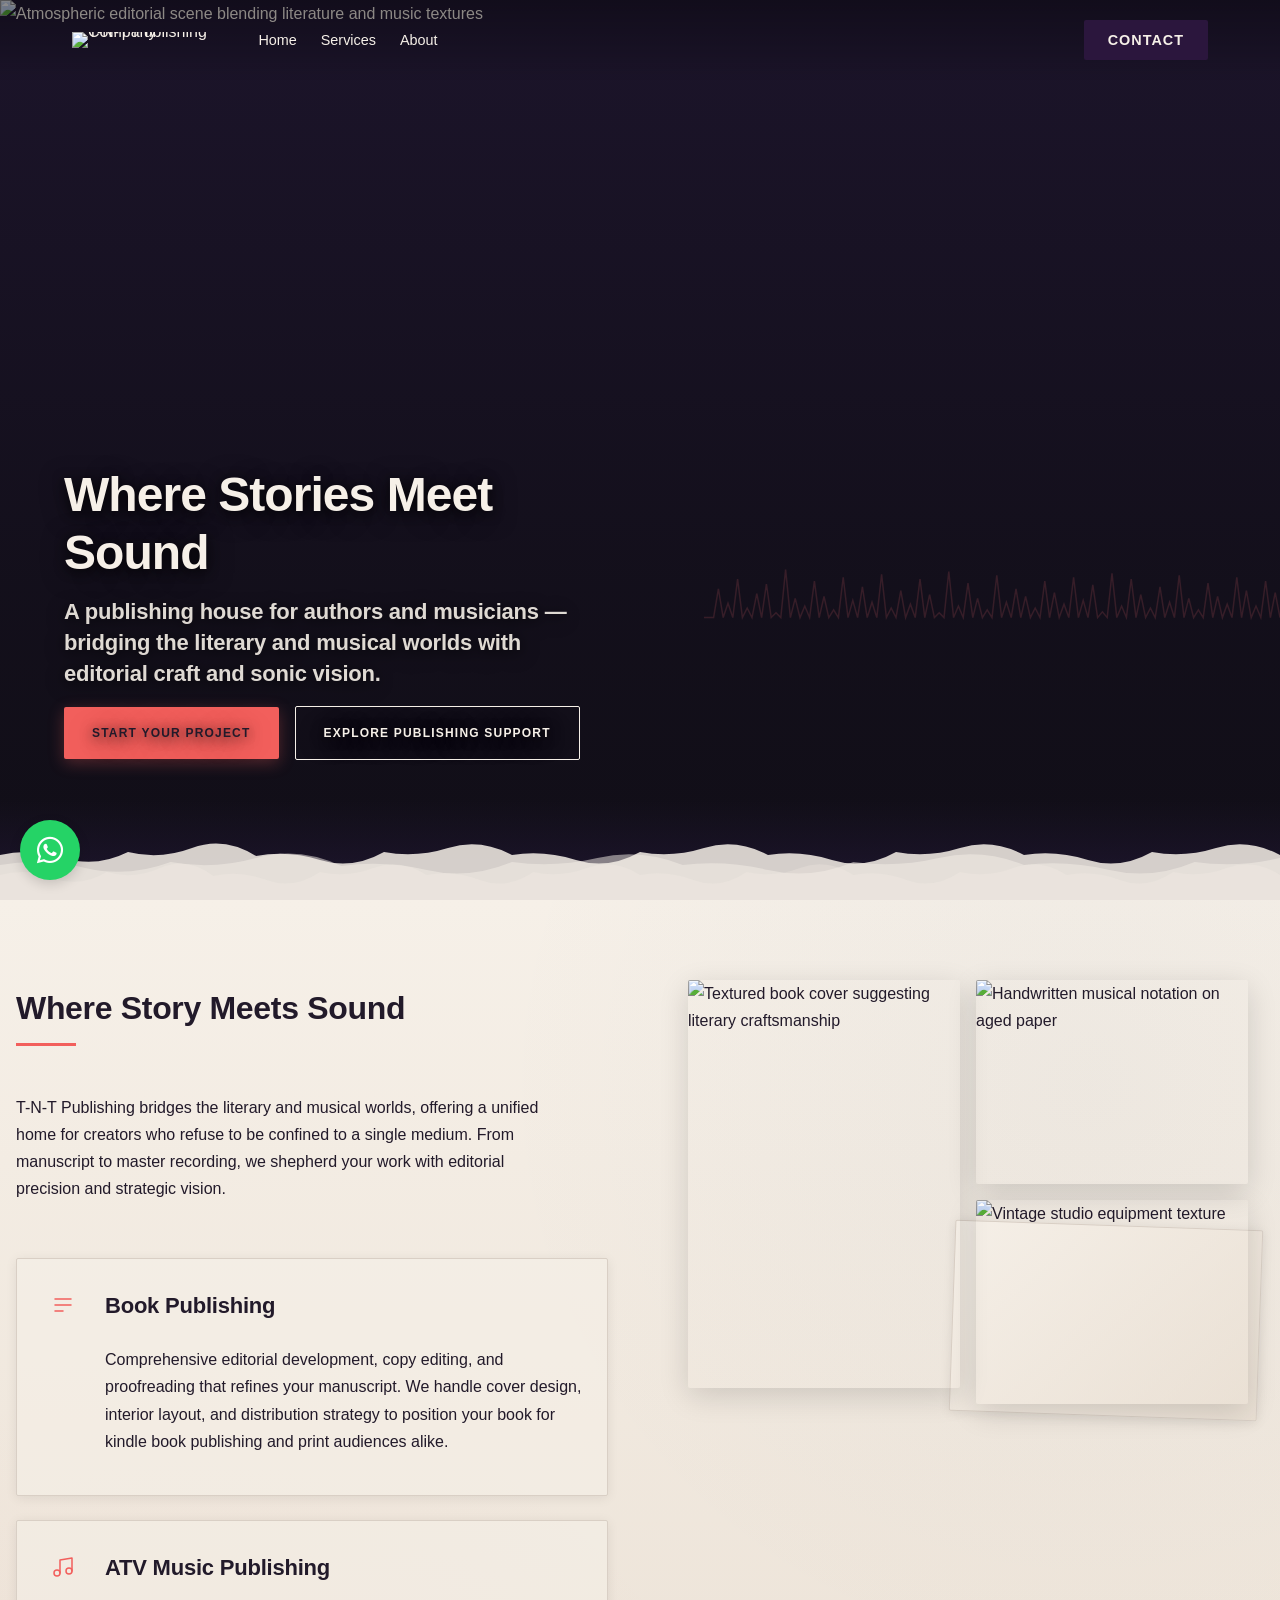
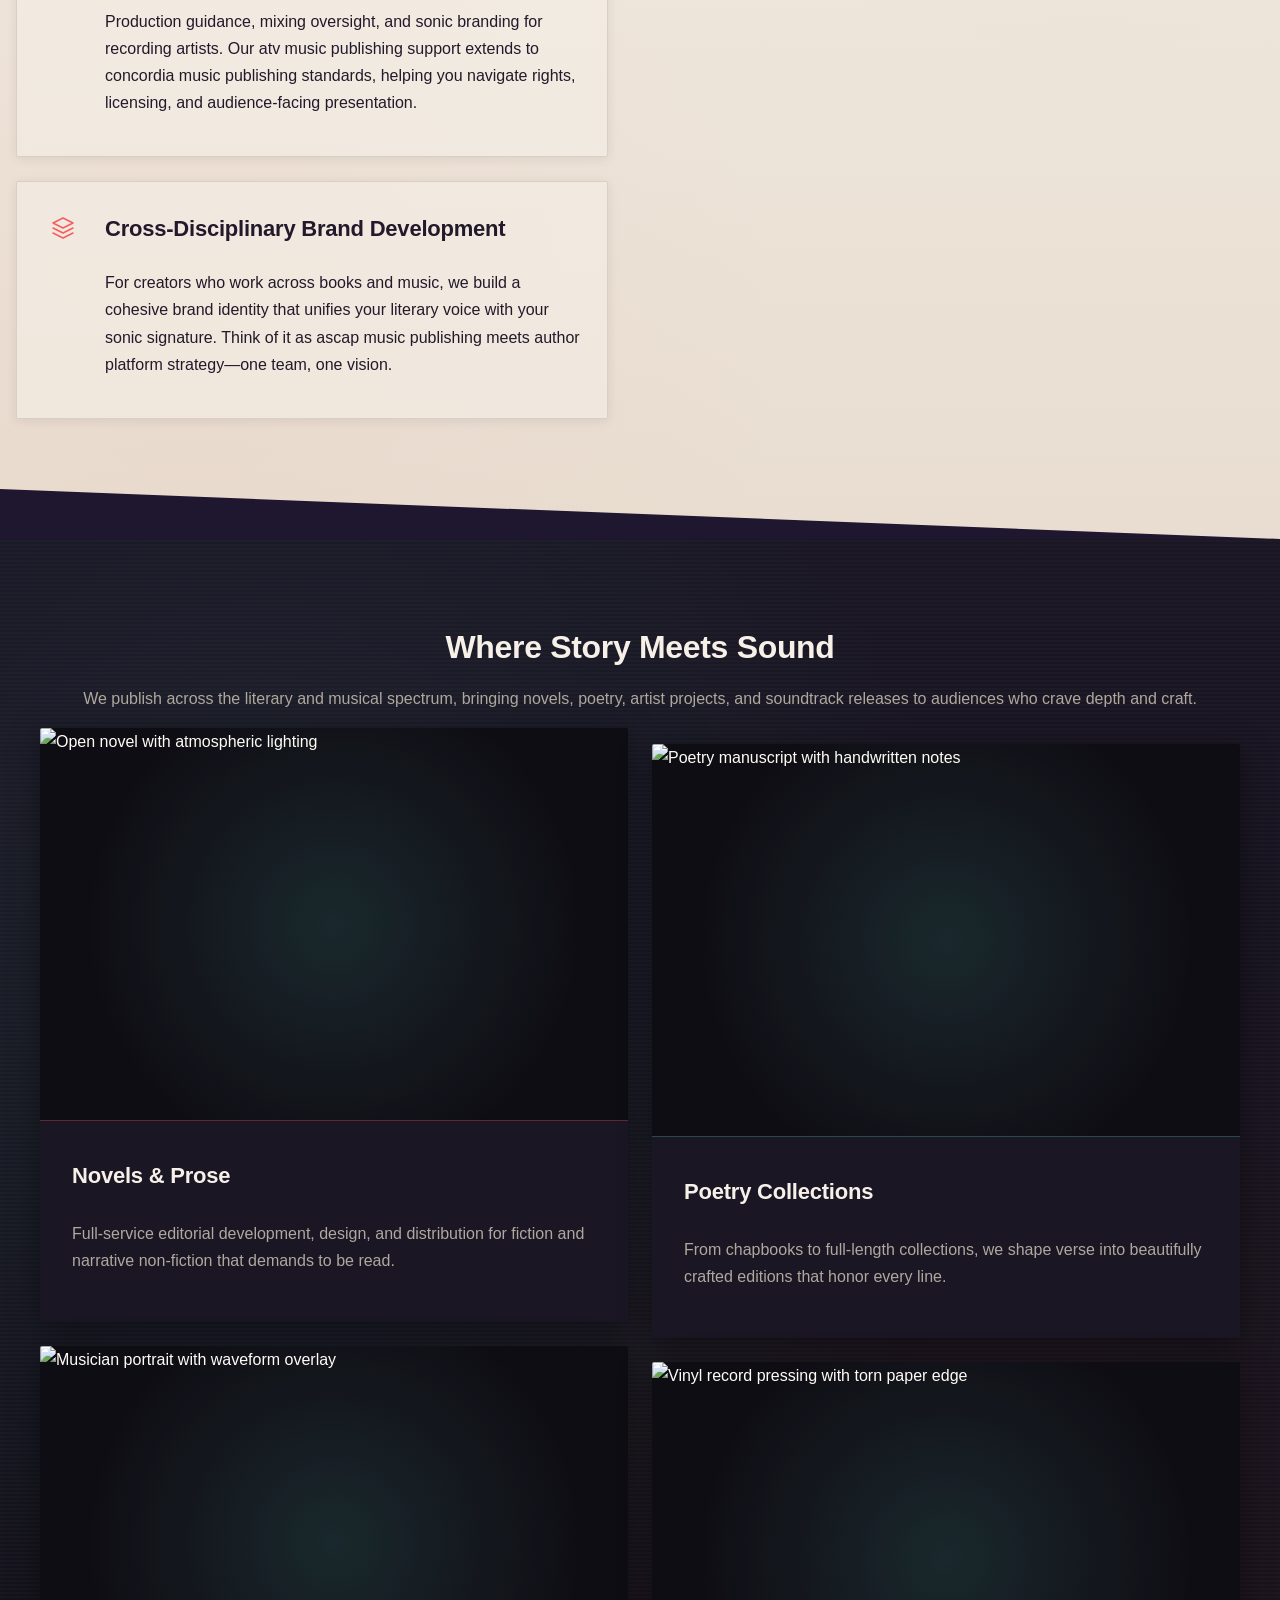
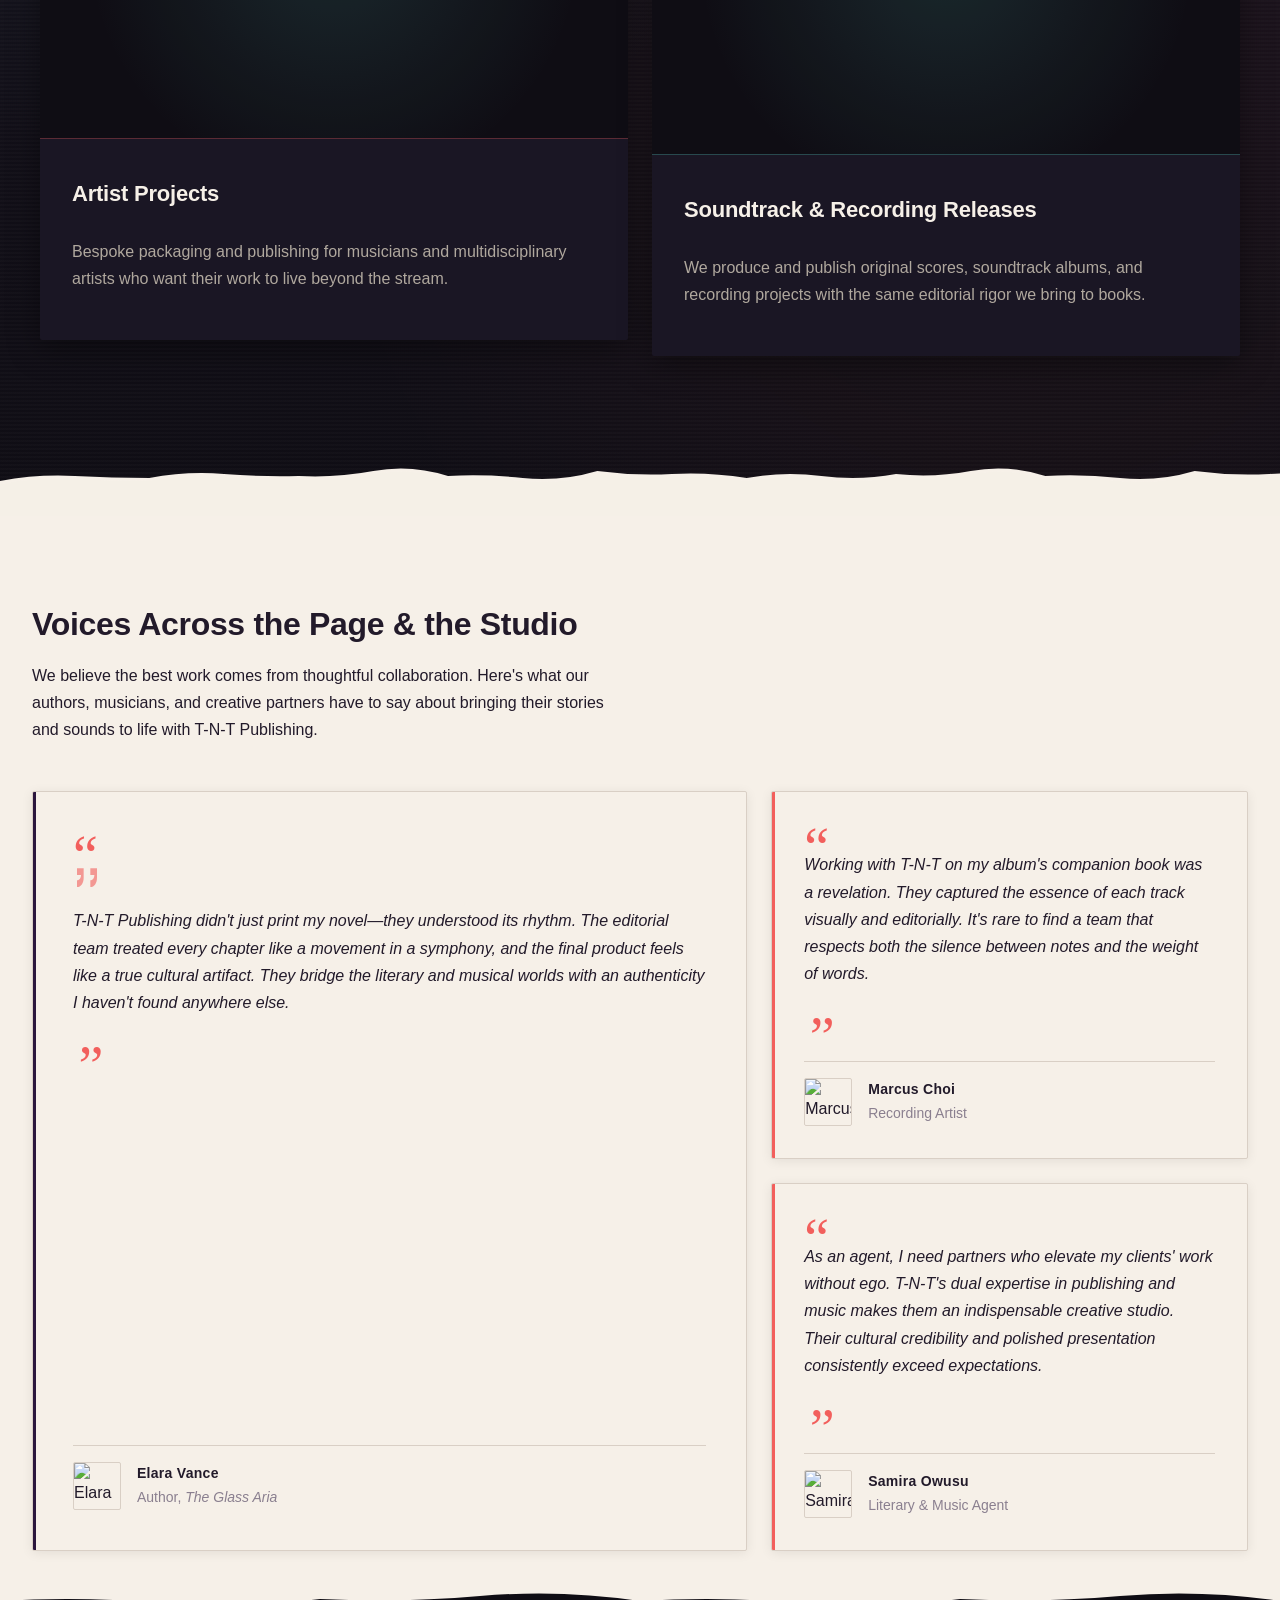
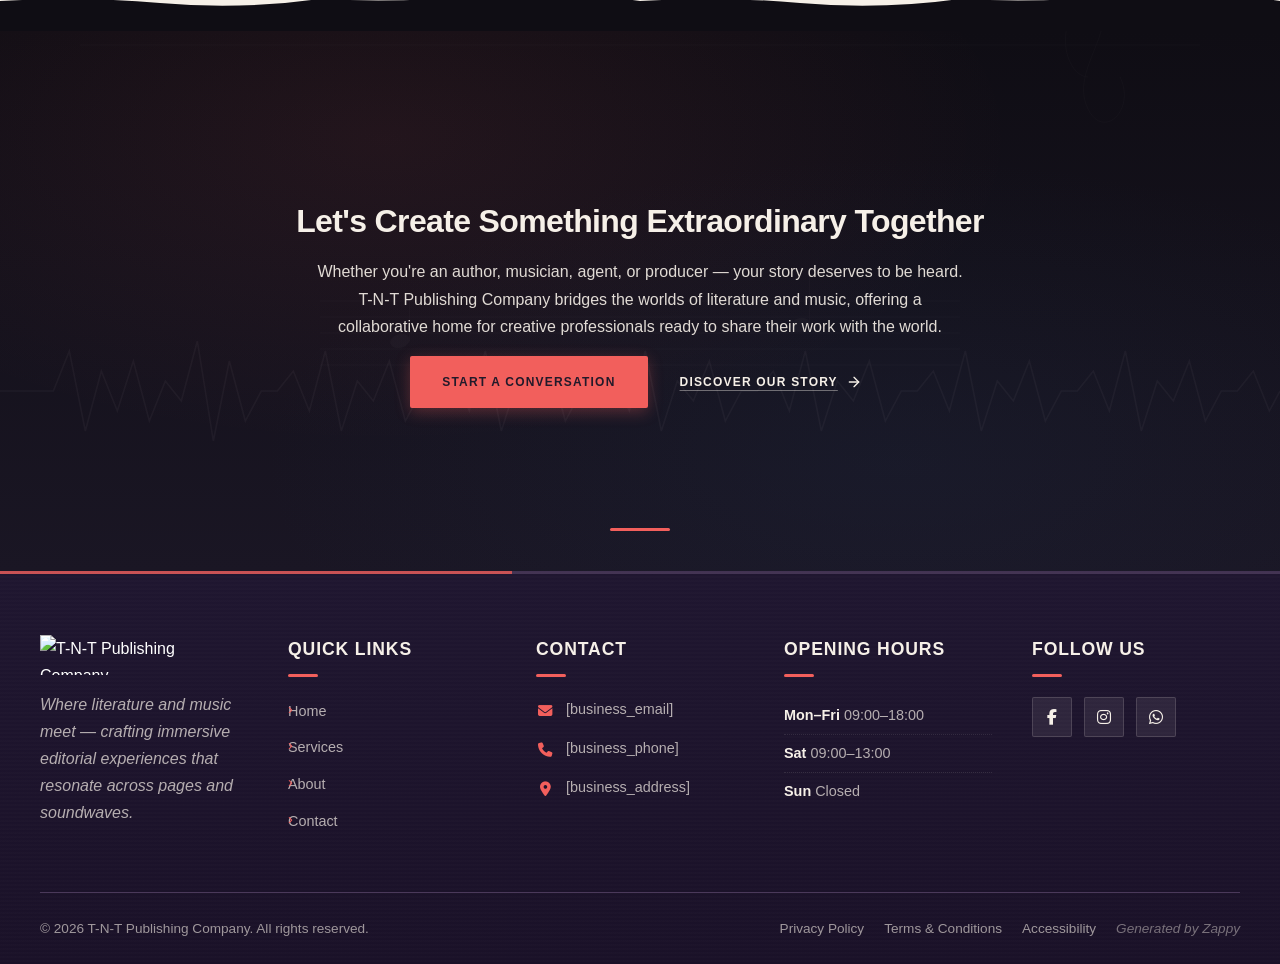
==== index.html @ 14544d4f "Initial website commit" ====
<!DOCTYPE html>
<html lang="en">
<head>
    <meta charset="UTF-8">
    <meta name="viewport" content="width=device-width, initial-scale=1.0">
    <meta name="robots" content="index, follow">
    <title>Ignite Your Story &amp; Sound — T-N-T Publishing Company</title>
    <meta name="description" content="Where books meet beats. T-N-T Publishing Company amplifies authors and musicians with expert atv music publishing and kindle book publishing services. Start your creative explosion today.">
    <meta name="keywords" content="atv music publishing, kindle book publishing, book and music publishing, creative publishing house, story and sound">
    
    <!-- Favicons -->
    <link rel="icon" type="image/x-icon" href="/assets/favicon.ico">
    <link rel="icon" type="image/png" sizes="16x16" href="/assets/favicon-16x16.png">
    <link rel="icon" type="image/png" sizes="32x32" href="/assets/favicon-32x32.png">
    <link rel="icon" type="image/png" sizes="48x48" href="/assets/favicon-48x48.png">
    <link rel="icon" type="image/png" sizes="192x192" href="/assets/favicon-192x192.png">
    <link rel="icon" type="image/png" sizes="512x512" href="/assets/favicon-512x512.png">
    <link rel="apple-touch-icon" href="/assets/apple-touch-icon.png">
    <!-- Zappy Analytics -->
<script>
(function() {
  'use strict';
  
  // Configuration
  var config = {
    websiteId: '50165674-5716-4f47-8185-071e0df1c910',
    apiUrl: 'https://api.zappy5.com/api/analytics/track',
    sessionDuration: 30 * 60 * 1000, // 30 minutes
    visitorDuration: 30 * 24 * 60 * 60 * 1000, // 30 days
    trackPageViews: true,
    trackClicks: true,
    trackFormSubmissions: true
  };
  
  // Generate or retrieve persistent visitor ID (30 days)
  function getVisitorId() {
    var visitorKey = 'zappy_visitor_' + config.websiteId;
    var visitor = null;
    
    try {
      visitor = localStorage.getItem(visitorKey);
      if (visitor) {
        var visitorData = JSON.parse(visitor);
        var now = Date.now();
        
        // Check if visitor ID is still valid (30 days)
        if (now - visitorData.created < config.visitorDuration) {
          // Update last seen timestamp
          visitorData.lastSeen = now;
          localStorage.setItem(visitorKey, JSON.stringify(visitorData));
          return visitorData.id;
        }
      }
    } catch (e) {
      console.warn('Zappy Analytics: LocalStorage not available');
    }
    
    // Generate new visitor ID
    var newVisitorId = 'zv_' + Date.now() + '_' + Math.random().toString(36).substr(2, 9);
    
    try {
      localStorage.setItem(visitorKey, JSON.stringify({
        id: newVisitorId,
        created: Date.now(),
        lastSeen: Date.now()
      }));
    } catch (e) {
      // Continue without local storage
    }
    
    return newVisitorId;
  }
  
  // Generate or retrieve session ID (30 minutes)
  function getSessionId() {
    var sessionKey = 'zappy_session_' + config.websiteId;
    var session = null;
    
    try {
      session = sessionStorage.getItem(sessionKey);
      if (session) {
        var sessionData = JSON.parse(session);
        var now = Date.now();
        
        // Check if session is still valid
        if (now - sessionData.timestamp < config.sessionDuration) {
          // Update timestamp
          sessionData.timestamp = now;
          sessionStorage.setItem(sessionKey, JSON.stringify(sessionData));
          return sessionData.id;
        }
      }
    } catch (e) {
      console.warn('Zappy Analytics: SessionStorage not available');
    }
    
    // Generate new session ID
    var newSessionId = 'zs_' + Date.now() + '_' + Math.random().toString(36).substr(2, 9);
    
    try {
      sessionStorage.setItem(sessionKey, JSON.stringify({
        id: newSessionId,
        timestamp: Date.now()
      }));
    } catch (e) {
      // Continue without session storage
    }
    
    return newSessionId;
  }
  
  var visitorId = getVisitorId();
  var sessionId = getSessionId();
  
  // Track an event
  function trackEvent(eventType, data) {
    data = data || {};
    
    var eventData = {
      website_id: config.websiteId,
      event_type: eventType,
      page_path: window.location.pathname,
      referrer: document.referrer || 'direct',
      visitor_id: visitorId,
      session_id: sessionId,
      metadata: data
    };
    
    // Use sendBeacon if available (better for page unload events)
    if (navigator.sendBeacon) {
      var blob = new Blob([JSON.stringify(eventData)], { type: 'application/json' });
      navigator.sendBeacon(config.apiUrl, blob);
    } else {
      // Fallback to fetch
      fetch(config.apiUrl, {
        method: 'POST',
        headers: {
          'Content-Type': 'application/json'
        },
        body: JSON.stringify(eventData),
        keepalive: true
      }).catch(function(error) {
        console.warn('Zappy Analytics: Failed to track event', error);
      });
    }
  }
  
  // Track page view
  if (config.trackPageViews) {
    trackEvent('pageview', {
      title: document.title,
      url: window.location.href
    });
  }
  
  // Track clicks on important elements
  if (config.trackClicks) {
    document.addEventListener('click', function(e) {
      var target = e.target;
      
      // Track button clicks (counted as actions)
      if (target.tagName === 'BUTTON' || target.closest('button')) {
        var button = target.tagName === 'BUTTON' ? target : target.closest('button');
        trackEvent('click', {
          element: 'button',
          text: button.textContent.trim().substring(0, 100),
          id: button.id || null,
          class: button.className || null
        });
      }
      
      // Track link clicks (navigation - not counted as actions)
      else if (target.tagName === 'A' || target.closest('a')) {
        var link = target.tagName === 'A' ? target : target.closest('a');
        trackEvent('navigation', {
          element: 'link',
          text: link.textContent.trim().substring(0, 100),
          href: link.href,
          external: link.hostname !== window.location.hostname
        });
      }
    }, true);
  }
  
  // Track form submissions
  if (config.trackFormSubmissions) {
    document.addEventListener('submit', function(e) {
      var form = e.target;
      
      trackEvent('form_submit', {
        form_id: form.id || null,
        form_name: form.name || null,
        form_action: form.action || null,
        form_method: form.method || 'GET'
      });
    }, true);
  }
  
  // Track time on page (send on page unload)
  var pageLoadTime = Date.now();
  
  window.addEventListener('beforeunload', function() {
    var timeOnPage = Math.floor((Date.now() - pageLoadTime) / 1000); // in seconds
    
    trackEvent('page_unload', {
      time_on_page: timeOnPage,
      page_path: window.location.pathname
    });
  });
  
  // Expose tracking function globally for custom events
  window.zappyAnalytics = {
    track: trackEvent,
    getVisitorId: function() { return visitorId; },
    getSessionId: function() { return sessionId; }
  };
  
})();
</script>
<!-- End Zappy Analytics -->
    <meta property="og:title" content="Ignite Your Story &amp; Sound — T-N-T Publishing Company">
    <meta property="og:description" content="Where books meet beats. T-N-T Publishing Company amplifies authors and musicians with expert atv music publishing and kindle book publishing services. Start your creative explosion today.">
    <meta name="twitter:card" content="summary_large_image">
    <meta name="twitter:title" content="Ignite Your Story &amp; Sound — T-N-T Publishing Company">
    <meta name="twitter:description" content="Where books meet beats. T-N-T Publishing Company amplifies authors and musicians with expert atv music publishing and kindle book publishing services. Start your creative explosion today.">
    <meta property="og:type" content="website">
  <meta property="og:locale" content="en_US">
  
  
  
  
  
  <link rel="stylesheet" href="https://cdnjs.cloudflare.com/ajax/libs/font-awesome/6.4.0/css/all.min.css">
  <style>
    .skip-link { position: absolute; top: 0; left: 0; transform: translateY(-200%); padding: 12px 18px; background: var(--bg-dark, #1a1a1a); color: var(--text-light, #fff); font-weight: 600; border-radius: 0 0 8px 0; z-index: 10000; }
    .skip-link:focus { transform: none; outline: 2px solid var(--ring, #fff); outline-offset: 2px; }
    :focus-visible { outline: 2px solid var(--ring, currentColor); outline-offset: 3px; }
  </style>


  
    <!-- Favicons -->
    <link rel="icon" type="image/x-icon" href="/assets/favicon.ico">
    <link rel="icon" type="image/png" sizes="16x16" href="/assets/favicon-16x16.png">
    <link rel="icon" type="image/png" sizes="32x32" href="/assets/favicon-32x32.png">
    <link rel="icon" type="image/png" sizes="48x48" href="/assets/favicon-48x48.png">
    <link rel="icon" type="image/png" sizes="192x192" href="/assets/favicon-192x192.png">
    <link rel="icon" type="image/png" sizes="512x512" href="/assets/favicon-512x512.png">
    <link rel="apple-touch-icon" href="/assets/apple-touch-icon.png">
    <!-- Cookie Consent -->
    <link rel="stylesheet" href="https://cdn.jsdelivr.net/npm/vanilla-cookieconsent@3/dist/cookieconsent.css">
    <script src="https://cdn.jsdelivr.net/npm/vanilla-cookieconsent@3/dist/cookieconsent.umd.js"></script>
    <!-- Mickidum Accessibility Toolbar -->
    <script src="https://cdn.jsdelivr.net/gh/mickidum/acc_toolbar/acctoolbar/acctoolbar.min.js"></script>
    <link rel="stylesheet" href="/styles.css">
    <script>window.ZAPPY_WEBSITE_ID = "50165674-5716-4f47-8185-071e0df1c910"; window.ZAPPY_API_BASE = "https://api.zappy5.com";</script>

    <style id="zappy-dropdown-submenu-styles">
      /* ========== DESKTOP DROPDOWN SUBMENU STYLES ========== */
      /* Base styles for dropdown submenus - parent must be positioned */
      .nav-menu li:has(.sub-menu), nav li:has(.sub-menu), .navbar li:has(.sub-menu), #navMenu li:has(.sub-menu) { position: relative; }
      /* Submenu base - hidden by default */
      .nav-menu .sub-menu, nav .sub-menu, .navbar .sub-menu, #navMenu .sub-menu { display: block !important; position: absolute !important; top: 100%; left: 0; min-width: 220px; background: white; border-radius: 8px; box-shadow: 0 8px 25px rgba(0,0,0,0.15); padding: 8px 0; opacity: 0; visibility: hidden; transform: translateY(10px); transition: all 0.3s ease; z-index: 1000; list-style: none; pointer-events: none; }
      /* CRITICAL: Desktop hover styles to show dropdown */
      .nav-menu li:hover > .sub-menu, nav li:hover > .sub-menu, .navbar li:hover > .sub-menu, #navMenu li:hover > .sub-menu { opacity: 1 !important; visibility: visible !important; transform: translateY(0) !important; pointer-events: auto !important; }
      /* Submenu item styling */
      .sub-menu li { list-style: none; margin: 0; padding: 0; }
      .sub-menu a { display: block !important; padding: 10px 16px !important; color: var(--text-dark, #333) !important; font-weight: 500; text-decoration: none; white-space: nowrap; transition: background-color 0.2s; }
      .sub-menu .zappy-nav-child > a { padding-left: 28px !important; font-size: 0.9em !important; opacity: 0.85 !important; }
      [dir="rtl"] .sub-menu .zappy-nav-child > a, html[lang="he"] .sub-menu .zappy-nav-child > a, html[lang="ar"] .sub-menu .zappy-nav-child > a { padding-left: 10px !important; padding-right: 28px !important; }
      .sub-menu .zappy-nav-parent > a { font-weight: 600 !important; }
      .sub-menu a:hover { background-color: #f5f5f5; }
      /* RTL (Hebrew/Arabic) dropdown positioning */
      [dir="rtl"] .nav-menu .sub-menu, [dir="rtl"] nav .sub-menu, [dir="rtl"] .navbar .sub-menu, html[lang="he"] .nav-menu .sub-menu, html[lang="he"] nav .sub-menu, html[lang="he"] .navbar .sub-menu, html[lang="ar"] .nav-menu .sub-menu, html[lang="ar"] nav .sub-menu, html[lang="ar"] .navbar .sub-menu { left: auto !important; right: 0 !important; }
      /* Hide empty dropdown menus (exclude catalog sub-menus that use <a> children instead of <li>) */
      .sub-menu:empty, .sub-menu:not(:has(li:not(.zappy-hidden-menu-item))):not(:has(> a)), .sub-menu:not(:has(li)):not(:has(> a)) { display: none !important; opacity: 0 !important; visibility: hidden !important; pointer-events: none !important; }
      /* Desktop: show submenu on Menu Group hover */
      li:has(.menu-group-title):hover > .sub-menu { opacity: 1 !important; visibility: visible !important; transform: translateY(0) !important; pointer-events: auto !important; }
      /* Menu Group title styling */
      .nav-menu > li > .menu-group-title, #navMenu > li > .menu-group-title { display: inline-block; padding: 0.5rem 1rem; cursor: default; user-select: none; }
      
      /* ========== MOBILE SUBMENU STYLES ========== */
      @media (max-width: 768px) {
        .nav-menu .sub-menu, nav .sub-menu, .navbar .sub-menu, #navMenu .sub-menu { position: static !important; transform: none !important; box-shadow: none !important; background: transparent !important; max-height: 0; overflow: hidden; opacity: 0; visibility: hidden; transition: max-height 0.3s ease, opacity 0.3s ease; padding: 0 !important; border-radius: 0 !important; }
        .navbar .sub-menu.mobile-expanded, .nav-menu .sub-menu.mobile-expanded, #navMenu .sub-menu.mobile-expanded { max-height: none !important; overflow-y: visible !important; opacity: 1 !important; visibility: visible !important; padding: 8px 0 8px 16px !important; }
        [dir="rtl"] .sub-menu.mobile-expanded, html[lang="he"] .sub-menu.mobile-expanded { padding: 8px 16px 8px 0 !important; }
        /* Disable hover behavior on mobile */
        .nav-menu li:hover > .sub-menu, nav li:hover > .sub-menu, .navbar li:hover > .sub-menu, #navMenu li:hover > .sub-menu { opacity: 0; visibility: hidden; pointer-events: none; }
        .nav-menu li > .sub-menu.mobile-expanded, nav li > .sub-menu.mobile-expanded, .navbar li > .sub-menu.mobile-expanded, #navMenu li > .sub-menu.mobile-expanded { opacity: 1 !important; visibility: visible !important; pointer-events: auto !important; }
        .nav-menu li:has(.sub-menu), nav li:has(.sub-menu), .navbar li:has(.sub-menu), #navMenu li:has(.sub-menu) { display: flex !important; flex-wrap: wrap !important; align-items: center !important; position: relative !important; min-height: 44px !important; }
        .nav-menu li:has(.sub-menu) > a, nav li:has(.sub-menu) > a, .navbar li:has(.sub-menu) > a, #navMenu li:has(.sub-menu) > a { flex: 1 !important; min-width: 0 !important; }
        .nav-menu li:has(.sub-menu) > .menu-group-title, nav li:has(.sub-menu) > .menu-group-title, .navbar li:has(.sub-menu) > .menu-group-title, #navMenu li:has(.sub-menu) > .menu-group-title { flex: 1 !important; min-width: 0 !important; padding: 0 !important; line-height: inherit !important; }
        .nav-menu li:has(.sub-menu) > .sub-menu, nav li:has(.sub-menu) > .sub-menu, .navbar li:has(.sub-menu) > .sub-menu, #navMenu li:has(.sub-menu) > .sub-menu { flex-basis: 100% !important; width: 100% !important; }
        .nav-menu li:has(.sub-menu) > a [class*="chevron"], .nav-menu li:has(.sub-menu) > a [class*="arrow"], .nav-menu li:has(.sub-menu) > a .fa-chevron-down, .nav-menu li:has(.sub-menu) > a .fa-angle-down, nav li:has(.sub-menu) > a [class*="chevron"], nav li:has(.sub-menu) > a [class*="arrow"], #navMenu li:has(.sub-menu) > a [class*="chevron"], #navMenu li:has(.sub-menu) > a [class*="arrow"] { display: none !important; visibility: hidden !important; }
        .mobile-submenu-toggle { display: flex !important; align-items: center !important; justify-content: center !important; width: 44px !important; height: auto !important; background: transparent !important; border: none !important; cursor: pointer !important; color: var(--text-light) !important; position: static !important; flex-shrink: 0 !important; align-self: stretch !important; z-index: 2 !important; padding: 0 !important; margin: 0 !important; }
        .mobile-submenu-toggle::after { content: '' !important; width: 0 !important; height: 0 !important; border-left: 6px solid transparent !important; border-right: 6px solid transparent !important; border-top: 7px solid currentColor !important; transition: transform 0.3s ease !important; }
        .mobile-submenu-toggle.expanded::after { transform: rotate(180deg) !important; }
        .sub-menu a { padding: 10px 0 !important; display: block !important; color: var(--text-light) !important; white-space: normal !important; }
        .sub-menu .zappy-nav-child > a { padding-left: 28px !important; font-size: 0.9em !important; opacity: 0.85 !important; }
        [dir="rtl"] .sub-menu .zappy-nav-child > a, html[lang="he"] .sub-menu .zappy-nav-child > a, html[lang="ar"] .sub-menu .zappy-nav-child > a { padding-left: 0 !important; padding-right: 28px !important; }
        .sub-menu .zappy-nav-parent > a { font-weight: 600 !important; }
        .nav-menu.active, #navMenu.active { max-width: 100vw !important; overflow-x: hidden !important; box-sizing: border-box !important; }
        .navbar .sub-menu li a, nav.navbar .sub-menu li a, .zappy-products-dropdown .sub-menu a { color: var(--text-light) !important; }
      }
      @media (min-width: 769px) { .mobile-submenu-toggle { display: none !important; } }
    </style>

    <style id="zappy-widget-visibility">
      html[dir="rtl"] .whatsapp-float { right: 20px !important; left: auto !important; }
      html[dir="ltr"] .whatsapp-float, html:not([dir]) .whatsapp-float { left: 20px !important; right: auto !important; }
      html[dir="rtl"] #mic-access-tool-general-button, html[dir="rtl"] .mic-access-tool-general-button,
      html[dir="rtl"] #mic-init-access-tool .mic-access-tool-general-button,
      html[dir="rtl"] #mic-init-access-tool #mic-access-tool-general-button,
      html[dir="rtl"] ._access-icon { left: 20px !important; right: auto !important; }
      html[dir="ltr"] #mic-access-tool-general-button, html[dir="ltr"] .mic-access-tool-general-button,
      html[dir="ltr"] #mic-init-access-tool .mic-access-tool-general-button,
      html[dir="ltr"] #mic-init-access-tool #mic-access-tool-general-button,
      html[dir="ltr"] ._access-icon,
      html:not([dir]) #mic-access-tool-general-button, html:not([dir]) .mic-access-tool-general-button,
      html:not([dir]) #mic-init-access-tool .mic-access-tool-general-button,
      html:not([dir]) #mic-init-access-tool #mic-access-tool-general-button,
      html:not([dir]) ._access-icon { right: 20px !important; left: auto !important; }
      @media (max-width: 768px) { .whatsapp-float { display: flex !important; } }
      @media (min-width: 769px) { .whatsapp-float { display: flex !important; } }
      @media (max-width: 768px) {
        #mic-access-tool-general-button, .mic-access-tool-general-button,
        #mic-init-access-tool .mic-access-tool-general-button, #mic-init-access-tool #mic-access-tool-general-button,
        ._access-icon { display: flex !important; visibility: visible !important; opacity: 1 !important; pointer-events: auto !important; }
        #mic-access-tool-box.opened-mic-access-tool, .mic-access-tool-box.opened-mic-access-tool,
        #mic-init-access-tool #mic-access-tool-box.opened-mic-access-tool {
          visibility: visible !important; opacity: 1 !important; pointer-events: auto !important;
        }
      }
      @media (min-width: 769px) {
        #mic-access-tool-general-button, .mic-access-tool-general-button,
        #mic-init-access-tool .mic-access-tool-general-button, #mic-init-access-tool #mic-access-tool-general-button,
        ._access-icon { display: flex !important; visibility: visible !important; opacity: 1 !important; pointer-events: auto !important; }
        #mic-access-tool-box.opened-mic-access-tool, .mic-access-tool-box.opened-mic-access-tool,
        #mic-init-access-tool #mic-access-tool-box.opened-mic-access-tool {
          visibility: visible !important; opacity: 1 !important; pointer-events: auto !important;
        }
      }
    </style>
</head>
<body>
<a class="skip-link" href="#main">Skip to main content</a>
  <nav class="navbar">
  <button class="mobile-toggle" id="mobileToggle" aria-label="Menu">
    <svg class="hamburger-icon" width="24" height="24" viewBox="0 0 24 24" fill="none">
      <path d="M3 12h18M3 6h18M3 18h18" stroke="currentColor" stroke-width="2" stroke-linecap="round"></path>
    </svg>
    <svg class="close-icon" width="24" height="24" viewBox="0 0 24 24" fill="none" style="display: none;">
      <path d="M18 6L6 18M6 6l12 12" stroke="currentColor" stroke-width="2" stroke-linecap="round"></path>
    </svg>
  </button>
  
  <button class="phone-header-btn" data-phone="[business_phone]" aria-label="Call">
    <svg width="20" height="20" viewBox="0 0 24 24" fill="currentColor">
      <path d="M22 16.92v3a2 2 0 0 1-2.18 2 19.79 19.79 0 0 1-8.63-3.07 19.5 19.5 0 0 1-6-6 19.79 19.79 0 0 1-3.07-8.67A2 2 0 0 1 4.11 2h3a2 2 0 0 1 2 1.72 12.84 12.84 0 0 0 .7 2.81 2 2 0 0 1-.45 2.11L8.09 9.91a16 16 0 0 0 6 6l1.27-1.27a2 2 0 0 1 2.11-.45 12.84 12.84 0 0 0 2.81.7A2 2 0 0 1 22 16.92z"></path>
    </svg>
  </button>

  <div class="nav-container">
    <div class="nav-brand">
      <a href="/" class="logo-link"><img class="logo" src="/assets/site-home-image-1.webp" alt="T-N-T Publishing Company"></a>
    </div>
    
    <ul class="nav-menu" id="navMenu"><li><a href="/">Home</a></li><li><a href="/services">Services</a></li><li><a href="/about">About</a></li></ul>
    
    <div class="nav-cta-container">
      <a href="/contact" class="nav-cta-btn">Contact</a>
    </div>
  </div>
</nav>
<script>

// Navbar Mobile Menu Toggle and Contrast Fix
(function() {
  // Use 'load' event instead of 'DOMContentLoaded' to ensure we run AFTER all other scripts
  window.addEventListener('load', function() {
    
    // FIX MOBILE BUTTON CONTRAST
    // Detect navbar background color and apply contrasting color to mobile buttons
    const navbar = document.querySelector('.navbar, nav, header');
    if (!navbar) {
      console.log('[Navbar] Navbar element not found');
      return;
    }
    
    // DECLARE VARIABLES EARLY to avoid Temporal Dead Zone errors
    // These are used in multiple places below
    let mobileToggle = document.getElementById('mobileToggle') ||
                       document.querySelector('.mobile-toggle') ||
                       document.querySelector('.hamburger') ||
                       document.querySelector('.hamburger-menu') ||
                       document.querySelector('.menu-toggle') ||
                       document.querySelector('.burger-menu') ||
                       document.querySelector('[aria-label="Menu"]') ||
                       document.querySelector('[aria-label="תפריט"]');
    
    const phoneBtn = document.querySelector('.phone-header-btn');
    
    const computedStyle = window.getComputedStyle(navbar);
    let bgColor = computedStyle.backgroundColor;
    
    console.log('[Navbar] Initial navbar background:', bgColor);
    
    // Check if background is transparent or rgba with 0 alpha
    const isTransparent = bgColor === 'transparent' || 
                         bgColor === 'rgba(0, 0, 0, 0)' ||
                         (bgColor.startsWith('rgba') && bgColor.includes(', 0)'));
    
    if (isTransparent) {
      // Check for background-image or gradient
      const bgImage = computedStyle.backgroundImage;
      if (bgImage && bgImage !== 'none') {
        console.log('[Navbar] Navbar has background image/gradient, using dark text');
        bgColor = 'rgb(240, 240, 240)'; // Assume light background
      } else {
        // Transparent navbar - check body background
        const bodyBg = window.getComputedStyle(document.body).backgroundColor;
        console.log('[Navbar] Navbar transparent, using body background:', bodyBg);
        bgColor = bodyBg;
      }
    }
    
    // Calculate luminance to determine if background is light or dark
    const rgb = bgColor.match(/\d+/g);
    if (rgb && rgb.length >= 3) {
      const r = parseInt(rgb[0]);
      const g = parseInt(rgb[1]);
      const b = parseInt(rgb[2]);
      const luminance = (0.299 * r + 0.587 * g + 0.114 * b) / 255;
      
      // Mobile button colors are set by Claude's AI-generated CSS (same as .nav-menu a)
      // No dynamic color overrides needed - colors come from the generated navbar CSS
      console.log('[Navbar] Mobile button colors preserved from Claude CSS (luminance:', luminance.toFixed(2) + ')');
      
      // FIX ICON SIZES - Ensure SVGs are properly sized and visible
      // INJECT CRITICAL CSS TO OVERRIDE ANY CONFLICTING RULES
      const criticalCSS = document.createElement('style');
      criticalCSS.id = 'zappy-mobile-nav-fix';
      const htmlLang = document.documentElement.lang || 'en';
      const htmlDir = document.documentElement.dir || 'ltr';
      // Check both dir attribute AND lang for RTL detection
      // dir="rtl" is the most reliable indicator
      const isRTL = htmlDir === 'rtl' || htmlLang === 'he' || htmlLang === 'ar';
      
      criticalCSS.textContent = `
        /* Hide mobile buttons on desktop, show only on mobile */
        @media (min-width: 769px) {
          .mobile-toggle,
          .phone-header-btn {
            display: none !important;
          }
        }
        
        /* Show and position mobile buttons correctly on mobile */
        @media (max-width: 768px) {
          .navbar,
          nav.navbar {
            min-height: 70px !important;
          }

          .mobile-toggle,
          .phone-header-btn {
            position: absolute !important;
            top: 0 !important;
            bottom: 0 !important;
            margin-top: auto !important;
            margin-bottom: auto !important;
            transform: none !important;
            z-index: 1001 !important;
            display: flex !important;
            align-items: center !important;
            justify-content: center !important;
            width: 36px !important;
            height: 36px !important;
            border-radius: 50% !important;
            border: none !important;
            cursor: pointer !important;
            padding: 6px !important;
            background: none !important;
            color: var(--nav-text, var(--text-light)) !important;
            touch-action: manipulation !important;
            -webkit-tap-highlight-color: transparent !important;
          }

          html[data-zappy-site-type="ecommerce"] .phone-header-btn,
          body[data-zappy-site-type="ecommerce"] .phone-header-btn,
          html[data-zappy-site-type="ecommerce"] header .phone-header-btn,
          html[data-zappy-site-type="ecommerce"] nav .phone-header-btn {
            display: none !important;
            visibility: hidden !important;
            width: 0 !important;
            height: 0 !important;
            min-width: 0 !important;
            overflow: hidden !important;
          }
          
          /* LTR positioning (default): hamburger LEFT, phone RIGHT */
          html:not([dir="rtl"]):not([lang="he"]):not([lang="ar"]) .mobile-toggle,
          html[dir="ltr"] .mobile-toggle {
            left: 12px !important;
            right: auto !important;
          }
          html:not([dir="rtl"]):not([lang="he"]):not([lang="ar"]) .phone-header-btn,
          html[dir="ltr"] .phone-header-btn {
            right: 12px !important;
            left: auto !important;
          }
          
          /* RTL positioning: hamburger RIGHT, phone LEFT */
          html[dir="rtl"] .mobile-toggle,
          html[lang="he"] .mobile-toggle,
          html[lang="ar"] .mobile-toggle {
            right: 12px !important;
            left: auto !important;
          }
          html[dir="rtl"] .phone-header-btn,
          html[lang="he"] .phone-header-btn,
          html[lang="ar"] .phone-header-btn {
            left: 12px !important;
            right: auto !important;
          }
          
          /* CRITICAL: Ensure nav-container has min-height on mobile */
          /* All children are positioned absolutely/fixed on mobile, so height:auto collapses to 0 */
          .nav-container {
            min-height: 70px !important;
            position: relative !important;
          }
          
          /* Ensure SVG icons are properly sized and inherit color */
          .mobile-toggle svg,
          .phone-header-btn svg {
            width: 24px !important;
            height: 24px !important;
            /* Don't force display - let JavaScript control hamburger/close toggle */
          }
          
          /* Reset nav-cta-container on mobile - remove desktop box-shadow/padding */
          /* that creates a visible ghost box when CTA button is hidden */
          .nav-cta-container {
            box-shadow: none !important;
            padding: 0 !important;
          }
          
          /* Hide nav-cta-container entirely on mobile when there's no lang-switcher */
          /* (only the CTA button is inside, and it's hidden on mobile) */
          .nav-cta-container:not(:has(.lang-switcher)) {
            display: none !important;
          }
          
          /* CRITICAL: Prevent hero image fade gradient from bleeding over headline text */
          /* The .image-fade-gradient has bottom: -30px (extends below parent) */
          /* On mobile stacked layout, this overlaps the h1 text below the image */
          .hero-image-column {
            overflow: hidden !important;
          }
          .image-fade-gradient {
            bottom: 0 !important;
          }
          
          /* Hide desktop language switcher on mobile - hamburger menu handles it */
          /* High specificity to override stored CSS */
          .lang-switcher,
          .nav-cta-container .lang-switcher,
          .nav-container .lang-switcher,
          .navbar .lang-switcher,
          .navbar .nav-cta-container .lang-switcher {
            display: none !important;
          }
        }
      `;
      
      // Remove existing fix if present and inject new one
      const existing = document.getElementById('zappy-mobile-nav-fix');
      if (existing) existing.remove();
      document.head.appendChild(criticalCSS);
      
      console.log('[Navbar] Critical CSS injected for mobile nav positioning');
      
      // ONLY apply inline positioning styles on mobile viewport
      // On desktop, the CSS handles hiding these buttons with display: none
      // Inline styles were breaking desktop layout by overriding CSS
      const isMobileViewport = window.innerWidth <= 768;
      
      if (mobileToggle) {
        // Icon sizing applies to all viewports for consistency
        const hamburgerIcon = mobileToggle.querySelector('.hamburger-icon');
        const closeIcon = mobileToggle.querySelector('.close-icon');
        
        if (hamburgerIcon) {
          hamburgerIcon.style.setProperty('width', '24px', 'important');
          hamburgerIcon.style.setProperty('height', '24px', 'important');
          hamburgerIcon.style.setProperty('display', 'block', 'important'); // Show hamburger by default
        }
        if (closeIcon) {
          closeIcon.style.setProperty('width', '24px', 'important');
          closeIcon.style.setProperty('height', '24px', 'important');
          closeIcon.style.setProperty('display', 'none', 'important'); // Hide close icon by default
        }
        
        // ONLY set positioning inline styles on mobile
        if (isMobileViewport) {
          mobileToggle.style.setProperty('position', 'absolute', 'important');
          mobileToggle.style.setProperty('top', '0', 'important');
          mobileToggle.style.setProperty('bottom', '0', 'important');
          mobileToggle.style.setProperty('margin-top', 'auto', 'important');
          mobileToggle.style.setProperty('margin-bottom', 'auto', 'important');
          mobileToggle.style.setProperty('transform', 'none', 'important');
          mobileToggle.style.setProperty('z-index', '1001', 'important');
          
          // Clear any inline left/right so CSS can take over based on html[dir]
          mobileToggle.style.removeProperty('left');
          mobileToggle.style.removeProperty('right');
          
          console.log('[Navbar] Mobile toggle positioning applied (mobile viewport)');
        } else {
          // On desktop, clear any positioning styles to let CSS handle it
          mobileToggle.style.removeProperty('position');
          mobileToggle.style.removeProperty('top');
          mobileToggle.style.removeProperty('transform');
          mobileToggle.style.removeProperty('z-index');
          mobileToggle.style.removeProperty('left');
          mobileToggle.style.removeProperty('right');
          console.log('[Navbar] Desktop viewport - cleared mobile toggle inline positioning');
        }
      }
      
      if (phoneBtn) {
        // Icon sizing applies to all viewports
        const phoneIcon = phoneBtn.querySelector('svg');
        if (phoneIcon) {
          phoneIcon.style.width = '24px';
          phoneIcon.style.height = '24px';
          phoneIcon.setAttribute('width', '24');
          phoneIcon.setAttribute('height', '24');
        }
        
        // ONLY set positioning inline styles on mobile
        if (isMobileViewport) {
          phoneBtn.style.setProperty('position', 'absolute', 'important');
          phoneBtn.style.setProperty('top', '0', 'important');
          phoneBtn.style.setProperty('bottom', '0', 'important');
          phoneBtn.style.setProperty('margin-top', 'auto', 'important');
          phoneBtn.style.setProperty('margin-bottom', 'auto', 'important');
          phoneBtn.style.setProperty('transform', 'none', 'important');
          phoneBtn.style.setProperty('z-index', '1001', 'important');
          
          // Clear any inline left/right so CSS can take over based on html[dir]
          phoneBtn.style.removeProperty('left');
          phoneBtn.style.removeProperty('right');
          
          console.log('[Navbar] Phone button positioning applied (mobile viewport)');
        } else {
          // On desktop, clear any positioning styles to let CSS handle it
          phoneBtn.style.removeProperty('position');
          phoneBtn.style.removeProperty('top');
          phoneBtn.style.removeProperty('transform');
          phoneBtn.style.removeProperty('z-index');
          phoneBtn.style.removeProperty('left');
          phoneBtn.style.removeProperty('right');
          console.log('[Navbar] Desktop viewport - cleared phone button inline positioning');
        }
      }
    } else {
      console.log('[Navbar] Could not parse background color:', bgColor);
    }
    
    // MOBILE MENU TOGGLE
    // Re-query in case DOM changed (mobileToggle already declared at top of function)
    mobileToggle = document.getElementById('mobileToggle') ||
                   document.querySelector('.mobile-toggle') ||
                   document.querySelector('.hamburger') ||
                   document.querySelector('.hamburger-menu') ||
                   document.querySelector('.menu-toggle') ||
                   document.querySelector('.burger-menu') ||
                   document.querySelector('[aria-label="Menu"]') ||
                   document.querySelector('[aria-label="תפריט"]');
    
    // EXPANDED SEARCH: Find nav menu by ID or class
    const navMenu = document.getElementById('navMenu') ||
                  document.querySelector('.nav-menu') ||
                  document.querySelector('.nav-links') ||
                  document.querySelector('nav ul:not(.submenu)');
    
    if (!mobileToggle || !navMenu) {
      console.log('[Navbar] Mobile toggle or menu not found:', { toggle: !!mobileToggle, menu: !!navMenu });
      return;
    }
    
    // Ensure navMenu has ID for CSS targeting
    if (!navMenu.id) {
      navMenu.id = 'navMenu';
    }
    
    console.log('[Navbar] Initializing mobile menu...');
    
    // Remove any existing event listeners by cloning the button
    const newToggle = mobileToggle.cloneNode(true);
    mobileToggle.parentNode.replaceChild(newToggle, mobileToggle);
    
    // Toggle menu handler (shared by click and touchend)
    function handleToggle(e) {
      e.preventDefault();
      e.stopPropagation();
      
      const hamburgerIcon = newToggle.querySelector('.hamburger-icon');
      const closeIcon = newToggle.querySelector('.close-icon');
      const isActive = navMenu.classList.contains('active');
      
      if (isActive) {
        // Close menu
        navMenu.classList.remove('active');
        if (hamburgerIcon) hamburgerIcon.style.setProperty('display', 'block', 'important');
        if (closeIcon) closeIcon.style.setProperty('display', 'none', 'important');
        document.body.style.overflow = '';
        console.log('[Navbar] Menu closed');
      } else {
        // Open menu
        navMenu.classList.add('active');
        if (hamburgerIcon) hamburgerIcon.style.setProperty('display', 'none', 'important');
        if (closeIcon) closeIcon.style.setProperty('display', 'block', 'important');
        document.body.style.overflow = 'hidden';
        console.log('[Navbar] Menu opened');
      }
    }
    
    // Use click for desktop/emulation and touchend as iOS Safari fallback.
    // Prevent double-fire with a timestamp guard.
    var lastToggleTime = 0;
    function guardedToggle(e) {
      var now = Date.now();
      if (now - lastToggleTime < 300) return;
      lastToggleTime = now;
      handleToggle(e);
    }
    
    newToggle.addEventListener('click', guardedToggle);
    newToggle.addEventListener('touchend', guardedToggle);
    
    // Close menu when clicking nav links (but NOT dropdown toggles)
    const navLinks = navMenu.querySelectorAll('a');
    navLinks.forEach(function(link) {
      link.addEventListener('click', function() {
        // Don't close if it's a dropdown child (unless it's a real navigation link)
        if (this.getAttribute('href') === '#') return;
        
        const hamburgerIcon = newToggle.querySelector('.hamburger-icon');
        const closeIcon = newToggle.querySelector('.close-icon');
        
        navMenu.classList.remove('active');
        if (hamburgerIcon) hamburgerIcon.style.setProperty('display', 'block', 'important');
        if (closeIcon) closeIcon.style.setProperty('display', 'none', 'important');
        document.body.style.overflow = '';
        console.log('[Navbar] Menu closed (link clicked)');
      });
    });
    
    // DROPDOWN MENU TOGGLE (for mobile and touch devices)
    var dropdownToggles = navMenu.querySelectorAll('.dropdown-toggle');
    dropdownToggles.forEach(function(toggle) {
      toggle.addEventListener('click', function(e) {
        e.preventDefault();
        e.stopPropagation();
        var parent = this.closest('.nav-dropdown');
        if (!parent) return;
        
        // Close other open dropdowns at the same level
        var siblings = parent.parentNode.querySelectorAll('.nav-dropdown.open');
        siblings.forEach(function(sib) {
          if (sib !== parent) sib.classList.remove('open');
        });
        
        parent.classList.toggle('open');
        console.log('[Navbar] Dropdown toggled:', parent.classList.contains('open') ? 'open' : 'closed');
      });
    });
    
    // Close dropdowns when clicking outside
    document.addEventListener('click', function(e) {
      if (!e.target.closest('.nav-dropdown')) {
        var openDropdowns = document.querySelectorAll('.nav-dropdown.open');
        openDropdowns.forEach(function(dd) { dd.classList.remove('open'); });
      }
    });
    
    console.log('[Navbar] Dropdown handlers initialized for ' + dropdownToggles.length + ' dropdowns');
    
    // Phone button functionality (phoneBtn already declared at top of function)
    if (phoneBtn) {
      phoneBtn.addEventListener('click', function() {
        // Get phone number from placeholder in page or use default
        const phoneLinks = document.querySelectorAll('a[href^="tel:"]');
        const phoneNumber = phoneLinks.length > 0 
          ? phoneLinks[0].getAttribute('href').replace('tel:', '')
          : '[business_phone]';
        
        window.location.href = 'tel:' + phoneNumber;
        console.log('[Navbar] Phone button clicked');
      });
    }
    
    console.log('[Navbar] Mobile menu initialized successfully');
    
    // WhatsApp button visibility is now controlled via CSS (siteSettings).
    // No JS-based desktop hiding — the button is visible on both mobile and desktop by default.
  });
})();

</script>
  
  <main id="main">
    <section data-band-index="0" class="home-hero-section" data-layout-spec="Home-hero" data-hero-type="fullscreen-scrim">
  <!-- Full-bleed background image -->
  <div class="home-hero-section__bg-layer">
    <img loading="eager" fetchpriority="high" data-hero-bg="true" data-placeholder="home-hero-image-1" data-context="A cinematic editorial scene blending open book pages with vinyl record sleeve textures under warm studio lighting. Deep plum and indigo shadows with parchment highlights, paper grain visible, no separate cutout objects, cohesive atmospheric composition for a publishing company." width="1200" height="600" src="/assets/site-home-hero-image-1.webp" alt="Atmospheric editorial scene blending literature and music textures" class="home-hero-section__bg-img">
  </div>

  <!-- Scrim overlay for text legibility -->
  <div class="home-hero-section__scrim" aria-hidden="true"></div>

  <!-- Decorative waveform motif -->
  <div class="home-hero-section__waveform" aria-hidden="true">
    <svg data-no-icon-edit="true" aria-hidden="true" viewBox="0 0 600 120" preserveAspectRatio="none" xmlns="http://www.w3.org/2000/svg">
      <path d="M0,60 L10,60 L15,30 L20,60 L25,45 L30,60 L35,20 L40,60 L45,50 L50,60 L55,35 L60,60 L65,25 L70,60 L75,55 L80,60 L85,10 L90,60 L95,40 L100,60 L105,48 L110,60 L115,22 L120,60 L125,38 L130,60 L135,52 L140,60 L145,18 L150,60 L155,42 L160,60 L165,28 L170,60 L175,44 L180,60 L185,15 L190,60 L195,50 L200,60 L205,32 L210,60 L215,46 L220,60 L225,20 L230,60 L235,36 L240,60 L245,55 L250,60 L255,12 L260,60 L265,48 L270,60 L275,24 L280,60 L285,40 L290,60 L295,52 L300,60 L305,16 L310,60 L315,44 L320,60 L325,30 L330,60 L335,38 L340,60 L345,50 L350,60 L355,22 L360,60 L365,34 L370,60 L375,46 L380,60 L385,18 L390,60 L395,42 L400,60 L405,26 L410,60 L415,54 L420,60 L425,14 L430,60 L435,48 L440,60 L445,20 L450,60 L455,36 L460,60 L465,50 L470,60 L475,28 L480,60 L485,44 L490,60 L495,16 L500,60 L505,40 L510,60 L515,52 L520,60 L525,24 L530,60 L535,38 L540,60 L545,46 L550,60 L555,18 L560,60 L565,32 L570,60 L575,48 L580,60 L585,22 L590,60 L595,34 L600,60" stroke="var(--accent)" stroke-width="1.5" fill="none" opacity="0.35"></path>
    </svg>
  </div>

  <!-- Text overlay group in lower START quadrant -->
  <div class="home-hero-section__content">
    <h1 class="home-hero-section__headline">Where Stories Meet Sound</h1>
    <h3 class="home-hero-section__subtitle">A publishing house for authors and musicians — bridging the literary and musical worlds with editorial craft and sonic vision.</h3>
    <div class="home-hero-section__ctas">
      <a href="/contact" class="home-hero-section__btn home-hero-section__btn--primary">Start Your Project</a>
      <a href="/services" class="home-hero-section__btn home-hero-section__btn--secondary">Explore Publishing Support</a>
    </div>
  </div>

  <!-- Bottom divider: gradient fade + torn-paper contour with waveform traces -->
  <div class="home-hero-section__divider-wrapper" aria-hidden="true">
    <svg data-no-icon-edit="true" aria-hidden="true" viewBox="0 0 1200 100" preserveAspectRatio="none" xmlns="http://www.w3.org/2000/svg">
      <defs>
        <linearGradient id="heroFade" x1="0" y1="0" x2="0" y2="1">
          <stop offset="0%" stop-color="var(--bg-dark)" stop-opacity="0"></stop>
          <stop offset="100%" stop-color="var(--bg-dark)" stop-opacity="1"></stop>
        </linearGradient>
      </defs>
      <rect x="0" y="0" width="1200" height="100" fill="url(#heroFade)"></rect>
      <path d="M0,100 L0,55 Q30,48 60,58 T120,52 Q150,60 180,48 T240,56 Q270,50 300,60 T360,52 Q390,58 420,48 T480,55 Q510,50 540,60 T600,52 Q630,58 660,48 T720,55 Q750,50 780,60 T840,52 Q870,58 900,48 T960,55 Q990,50 1020,60 T1080,52 Q1110,58 1140,48 T1200,55 L1200,100 Z" fill="var(--bg-light)" opacity="0.85"></path>
      <path d="M0,100 L0,65 Q40,58 80,68 T160,62 Q200,70 240,58 T320,66 Q360,60 400,70 T480,62 Q520,68 560,58 T640,65 Q680,60 720,70 T800,62 Q840,68 880,58 T960,65 Q1000,60 1040,70 T1120,62 Q1160,68 1200,58 L1200,100 Z" fill="var(--bg-light)" opacity="0.5"></path>
      <path d="M0,100 L0,75 Q25,68 50,78 T100,72 Q125,80 150,68 T200,76 Q225,70 250,80 T300,72 Q325,78 350,68 T400,75 Q425,70 450,80 T500,72 Q525,78 550,68 T600,75 Q625,70 650,80 T700,72 Q725,78 750,68 T800,75 Q825,70 850,80 T900,72 Q925,78 950,68 T1000,75 Q1025,70 1050,80 T1100,72 Q1125,78 1150,68 T1200,75 L1200,100 Z" fill="var(--bg-light)" opacity="0.25"></path>
    </svg>
  </div>
</section>

<section data-band-index="1" class="home-services-section" data-layout-spec="Home-services">
  <div class="home-services-section__inner">
    <!-- Text Column -->
    <div class="home-services-section__text">
      <h2 class="home-services-section__heading">Where Story Meets Sound</h2>
      <p class="home-services-section__intro">T-N-T Publishing bridges the literary and musical worlds, offering a unified home for creators who refuse to be confined to a single medium. From manuscript to master recording, we shepherd your work with editorial precision and strategic vision.</p>
      
      <div class="home-services-section__services">
        <!-- Service 1 -->
        <div class="home-services-section__service">
          <div class="home-services-section__service-icon" aria-hidden="true">
            <svg data-element-type="icon" data-icon-type="svg" width="24" height="24" viewBox="0 0 24 24" fill="none" xmlns="http://www.w3.org/2000/svg">
              <path d="M4 6H20M4 12H20M4 18H12" stroke="currentColor" stroke-width="1.5" stroke-linecap="round"></path>
            </svg>
          </div>
          <div class="home-services-section__service-content">
            <h3 class="home-services-section__service-title">Book Publishing</h3>
            <p class="home-services-section__service-desc">Comprehensive editorial development, copy editing, and proofreading that refines your manuscript. We handle cover design, interior layout, and distribution strategy to position your book for kindle book publishing and print audiences alike.</p>
          </div>
        </div>
        <!-- Service 2 -->
        <div class="home-services-section__service">
          <div class="home-services-section__service-icon" aria-hidden="true">
            <svg data-element-type="icon" data-icon-type="svg" width="24" height="24" viewBox="0 0 24 24" fill="none" xmlns="http://www.w3.org/2000/svg">
              <path d="M9 18V5L21 3V16" stroke="currentColor" stroke-width="1.5" stroke-linecap="round" stroke-linejoin="round"></path>
              <circle cx="6" cy="18" r="3" stroke="currentColor" stroke-width="1.5"></circle>
              <circle cx="18" cy="16" r="3" stroke="currentColor" stroke-width="1.5"></circle>
            </svg>
          </div>
          <div class="home-services-section__service-content">
            <h3 class="home-services-section__service-title">ATV Music Publishing</h3>
            <p class="home-services-section__service-desc">Production guidance, mixing oversight, and sonic branding for recording artists. Our atv music publishing support extends to concordia music publishing standards, helping you navigate rights, licensing, and audience-facing presentation.</p>
          </div>
        </div>
        <!-- Service 3 -->
        <div class="home-services-section__service">
          <div class="home-services-section__service-icon" aria-hidden="true">
            <svg data-element-type="icon" data-icon-type="svg" width="24" height="24" viewBox="0 0 24 24" fill="none" xmlns="http://www.w3.org/2000/svg">
              <path d="M12 2L2 7L12 12L22 7L12 2Z" stroke="currentColor" stroke-width="1.5" stroke-linecap="round" stroke-linejoin="round"></path>
              <path d="M2 17L12 22L22 17" stroke="currentColor" stroke-width="1.5" stroke-linecap="round" stroke-linejoin="round"></path>
              <path d="M2 12L12 17L22 12" stroke="currentColor" stroke-width="1.5" stroke-linecap="round" stroke-linejoin="round"></path>
            </svg>
          </div>
          <div class="home-services-section__service-content">
            <h3 class="home-services-section__service-title">Cross-Disciplinary Brand Development</h3>
            <p class="home-services-section__service-desc">For creators who work across books and music, we build a cohesive brand identity that unifies your literary voice with your sonic signature. Think of it as ascap music publishing meets author platform strategy—one team, one vision.</p>
          </div>
        </div>
      </div>
    </div>

    <!-- Imagery Column - Asymmetrical Editorial Tile Grid -->
    <div class="home-services-section__imagery">
      <div class="home-services-section__tile-grid">
        <!-- Tile 1: Book Cover -->
        <div class="home-services-section__tile home-services-section__tile--book">
          <img loading="lazy" decoding="async" data-placeholder="home-services-image-1" data-context="A moody, close-up editorial photograph of a textured hardcover book spine with gold foil stamping, sitting on a dark wooden surface with soft directional light, suggesting literary craftsmanship." width="400" height="500" src="/assets/site-home-services-image-1.webp" alt="Textured book cover suggesting literary craftsmanship">
        </div>
        <!-- Tile 2: Notation Page -->
        <div class="home-services-section__tile home-services-section__tile--notation">
          <img loading="lazy" decoding="async" data-placeholder="home-services-image-2" data-context="A close-up macro shot of a sheet music page with handwritten musical notation, slightly curled at the edge, with warm cream paper texture and faint ink bleed, evoking the tactile world of music publishing." width="400" height="300" src="/assets/site-home-services-image-2.webp" alt="Handwritten musical notation on aged paper">
        </div>
        <!-- Tile 3: Studio Texture -->
        <div class="home-services-section__tile home-services-section__tile--studio">
          <img loading="lazy" decoding="async" data-placeholder="home-services-image-3" data-context="An abstract top-down photograph of vintage studio equipment knobs and VU meter needles against a dark charcoal background, with shallow depth of field and subtle waveform reflections, representing the technical side of music production." width="400" height="300" src="/assets/site-home-services-image-3.webp" alt="Vintage studio equipment texture">
        </div>
        <!-- Parchment Backplate (peeking from bottom-right corner) -->
        <div class="home-services-section__parchment-backplate" aria-hidden="true"></div>
      </div>
    </div>
  </div>

  <!-- Bottom Divider: Diagonal clip-path band -->
  <div class="home-services-section__divider-wrapper" aria-hidden="true">
    <svg data-no-icon-edit="true" aria-hidden="true" viewBox="0 0 1200 80" preserveAspectRatio="none" xmlns="http://www.w3.org/2000/svg">
      <defs>
        <linearGradient id="home-services-divider-grad" x1="0%" y1="0%" x2="100%" y2="0%">
          <stop offset="0%" stop-color="#1F1630"></stop>
          <stop offset="100%" stop-color="#2B163D"></stop>
        </linearGradient>
      </defs>
      <path d="M0,80 L0,30 L1200,80 L1200,80 Z" fill="var(--bg-dark)"></path>
    </svg>
  </div>
</section>

<section data-band-index="2" class="home-showcase-section" data-layout-spec="Home-showcase">
  <div class="home-showcase-section__bg-decor" aria-hidden="true"></div>
  <div class="home-showcase-section__container">
    <header class="home-showcase-section__intro">
      <h2 class="home-showcase-section__heading">Where Story Meets Sound</h2>
      <p class="home-showcase-section__subtitle">We publish across the literary and musical spectrum, bringing novels, poetry, artist projects, and soundtrack releases to audiences who crave depth and craft.</p>
    </header>
    <div class="home-showcase-section__grid">
      <article class="home-showcase-section__tile home-showcase-section__tile--novels">
        <div class="home-showcase-section__tile-img">
          <img loading="lazy" decoding="async" data-placeholder="home-showcase-image-1" data-context="A dimly lit editorial photograph of a hardcover novel lying open on a dark wooden table, with soft mint-colored light grazing the page edges and a subtle halftone texture overlay on the cover." width="600" height="400" src="/assets/site-home-showcase-image-1.webp" alt="Open novel with atmospheric lighting">
        </div>
        <div class="home-showcase-section__tile-content">
          <h3 class="home-showcase-section__tile-title">Novels &amp; Prose</h3>
          <p class="home-showcase-section__tile-desc">Full-service editorial development, design, and distribution for fiction and narrative non-fiction that demands to be read.</p>
        </div>
      </article>
      <article class="home-showcase-section__tile home-showcase-section__tile--poetry">
        <div class="home-showcase-section__tile-img">
          <img loading="lazy" decoding="async" data-placeholder="home-showcase-image-2" data-context="A close-up crop of a poetry manuscript page with handwritten annotations in the margin, illuminated by warm indigo-plum light and a faint waveform texture in the background." width="600" height="400" src="/assets/site-home-showcase-image-2.webp" alt="Poetry manuscript with handwritten notes">
        </div>
        <div class="home-showcase-section__tile-content">
          <h3 class="home-showcase-section__tile-title">Poetry Collections</h3>
          <p class="home-showcase-section__tile-desc">From chapbooks to full-length collections, we shape verse into beautifully crafted editions that honor every line.</p>
        </div>
      </article>
      <article class="home-showcase-section__tile home-showcase-section__tile--artists">
        <div class="home-showcase-section__tile-img">
          <img loading="lazy" decoding="async" data-placeholder="home-showcase-image-3" data-context="A stylized portrait of a musician in a recording studio, seen through a grainy halftone filter, with sheet music fragments and mint-colored waveform bars overlaid on the image." width="600" height="400" src="/assets/site-home-showcase-image-3.webp" alt="Musician portrait with waveform overlay">
        </div>
        <div class="home-showcase-section__tile-content">
          <h3 class="home-showcase-section__tile-title">Artist Projects</h3>
          <p class="home-showcase-section__tile-desc">Bespoke packaging and publishing for musicians and multidisciplinary artists who want their work to live beyond the stream.</p>
        </div>
      </article>
      <article class="home-showcase-section__tile home-showcase-section__tile--soundtracks">
        <div class="home-showcase-section__tile-img">
          <img loading="lazy" decoding="async" data-placeholder="home-showcase-image-4" data-context="A dark, cinematic still of a vinyl record being pressed, with a torn paper texture revealing a pale cream underside along the bottom edge and subtle mint highlights." width="600" height="400" src="/assets/site-home-showcase-image-4.webp" alt="Vinyl record pressing with torn paper edge">
        </div>
        <div class="home-showcase-section__tile-content">
          <h3 class="home-showcase-section__tile-title">Soundtrack &amp; Recording Releases</h3>
          <p class="home-showcase-section__tile-desc">We produce and publish original scores, soundtrack albums, and recording projects with the same editorial rigor we bring to books.</p>
        </div>
      </article>
    </div>
  </div>
  <div class="home-showcase-section__divider-wrapper" data-no-icon-edit="true" aria-hidden="true">
    <svg viewBox="0 0 1200 80" preserveAspectRatio="none" xmlns="http://www.w3.org/2000/svg">
      <path d="M0,80 L0,45 Q35,38 70,40 T140,42 Q175,35 210,38 T280,40 Q315,42 350,35 T420,40 Q455,38 490,42 T560,35 Q595,40 630,38 T700,42 Q735,35 770,40 T840,38 Q875,42 910,35 T980,40 Q1015,38 1050,42 T1120,35 Q1155,40 1190,38 T1200,42 L1200,80 Z" fill="var(--bg-light)"></path>
      <path d="M0,80 L0,48 Q35,41 70,43 T140,45 Q175,38 210,41 T280,43 Q315,45 350,38 T420,43 Q455,41 490,45 T560,38 Q595,43 630,41 T700,45 Q735,38 770,43 T840,41 Q875,45 910,38 T980,43 Q1015,41 1050,45 T1120,38 Q1155,43 1190,41 T1200,45 L1200,80 Z" fill="var(--bg-light)" opacity="0.6"></path>
    </svg>
  </div>
</section>

<section data-band-index="3" class="home-testimonials-section" data-layout-spec="Home-testimonials">
    <div class="home-testimonials-section__container">
        <div class="home-testimonials-section__intro">
            <h2 class="home-testimonials-section__title">Voices Across the Page &amp; the Studio</h2>
            <p class="home-testimonials-section__subtitle">We believe the best work comes from thoughtful collaboration. Here's what our authors, musicians, and creative partners have to say about bringing their stories and sounds to life with T-N-T Publishing.</p>
        </div>
        
        <div class="home-testimonials-section__grid">
            <!-- Oversized Pull Quote Panel -->
            <article class="home-testimonials-section__card home-testimonials-section__card--featured">
                <div class="home-testimonials-section__card-inner">
                    <div class="home-testimonials-section__card-accent"></div>
                    <blockquote class="home-testimonials-section__quote">
                        <svg class="home-testimonials-section__quote-icon" width="32" height="32" viewBox="0 0 24 24" fill="none" xmlns="http://www.w3.org/2000/svg" data-element-type="icon" data-icon-type="svg" aria-hidden="true">
                            <path d="M3 21C6 21 8 18 8 14V7H3V12H6C6 14.5 4.5 16 3 16V21ZM13 21C16 21 18 18 18 14V7H13V12H16C16 14.5 14.5 16 13 16V21Z" fill="currentColor"></path>
                        </svg>
                        <p class="home-testimonials-section__quote-text">T-N-T Publishing didn't just print my novel—they understood its rhythm. The editorial team treated every chapter like a movement in a symphony, and the final product feels like a true cultural artifact. They bridge the literary and musical worlds with an authenticity I haven't found anywhere else.</p>
                    </blockquote>
                    <footer class="home-testimonials-section__attribution">
                        <div class="home-testimonials-section__author-img-wrapper">
                            <img loading="lazy" decoding="async" data-placeholder="author-elara-vance" data-context="Professional headshot of author Elara Vance, a woman in her 40s with dark curly hair, wearing a dark blazer, looking thoughtfully at the camera against a warm parchment-toned background" width="48" height="48" src="/assets/site-author-elara-vance.webp" alt="Elara Vance" class="home-testimonials-section__author-img">
                        </div>
                        <div class="home-testimonials-section__author-info">
                            <span class="home-testimonials-section__author-name">Elara Vance</span>
                            <span class="home-testimonials-section__author-role">Author, <em>The Glass Aria</em></span>
                        </div>
                    </footer>
                </div>
            </article>

            <!-- Companion Panel 1 -->
            <article class="home-testimonials-section__card">
                <div class="home-testimonials-section__card-inner">
                    <div class="home-testimonials-section__card-accent"></div>
                    <blockquote class="home-testimonials-section__quote">
                        <p class="home-testimonials-section__quote-text">Working with T-N-T on my album's companion book was a revelation. They captured the essence of each track visually and editorially. It's rare to find a team that respects both the silence between notes and the weight of words.</p>
                    </blockquote>
                    <footer class="home-testimonials-section__attribution">
                        <div class="home-testimonials-section__author-img-wrapper">
                            <img loading="lazy" decoding="async" data-placeholder="musician-marcus-choi" data-context="Candid portrait of recording artist Marcus Choi, a man in his 30s with short black hair and a beard, wearing a denim jacket, standing near studio equipment with warm ambient lighting" width="48" height="48" src="/assets/site-musician-marcus-choi.webp" alt="Marcus Choi" class="home-testimonials-section__author-img">
                        </div>
                        <div class="home-testimonials-section__author-info">
                            <span class="home-testimonials-section__author-name">Marcus Choi</span>
                            <span class="home-testimonials-section__author-role">Recording Artist</span>
                        </div>
                    </footer>
                </div>
            </article>

            <!-- Companion Panel 2 -->
            <article class="home-testimonials-section__card">
                <div class="home-testimonials-section__card-inner">
                    <div class="home-testimonials-section__card-accent"></div>
                    <blockquote class="home-testimonials-section__quote">
                        <p class="home-testimonials-section__quote-text">As an agent, I need partners who elevate my clients' work without ego. T-N-T's dual expertise in publishing and music makes them an indispensable creative studio. Their cultural credibility and polished presentation consistently exceed expectations.</p>
                    </blockquote>
                    <footer class="home-testimonials-section__attribution">
                        <div class="home-testimonials-section__author-img-wrapper">
                            <img loading="lazy" decoding="async" data-placeholder="agent-samira-owusu" data-context="Professional portrait of literary and music agent Samira Owusu, a woman in her 50s with short silver hair, wearing stylish glasses and a cream blouse, smiling warmly" width="48" height="48" src="/assets/site-agent-samira-owusu.webp" alt="Samira Owusu" class="home-testimonials-section__author-img">
                        </div>
                        <div class="home-testimonials-section__author-info">
                            <span class="home-testimonials-section__author-name">Samira Owusu</span>
                            <span class="home-testimonials-section__author-role">Literary &amp; Music Agent</span>
                        </div>
                    </footer>
                </div>
            </article>
        </div>
    </div>

    <!-- Bottom Divider: Coral-to-Parchment Gradient with Shallow Wave -->
    <div class="home-testimonials-section__divider-wrapper" aria-hidden="true">
        <svg data-no-icon-edit="true" aria-hidden="true" viewBox="0 0 1200 80" preserveAspectRatio="none" xmlns="http://www.w3.org/2000/svg">
            <defs>
                <linearGradient id="dividerGradient" x1="0%" y1="0%" x2="100%" y2="0%">
                    <stop offset="0%" stop-color="var(--accent)" stop-opacity="0.8"></stop>
                    <stop offset="100%" stop-color="var(--bg-light)" stop-opacity="1"></stop>
                </linearGradient>
            </defs>
            <path d="M0,80 L0,50 Q75,45 150,52 T300,48 Q375,52 450,45 T600,50 Q675,45 750,52 T900,48 Q975,52 1050,45 T1200,50 L1200,80 Z" fill="#0F0D14"></path>
        </svg>
    </div>
</section>

<section data-band-index="4" class="home-cta-section" data-layout-spec="Home-cta">
    <!-- Manuscript texture overlay -->
    <div class="home-cta-section__manuscript-texture" aria-hidden="true">
        <svg data-no-icon-edit="true" aria-hidden="true" viewBox="0 0 800 600" preserveAspectRatio="xMidYMid slice" xmlns="http://www.w3.org/2000/svg">
            <!-- Stylized musical staff lines and notes scattered -->
            <g opacity="0.4" stroke="var(--text-light)" stroke-width="0.5" fill="none">
                <!-- Staff lines -->
                <path d="M50,100 L750,100 M50,110 L750,110 M50,120 L750,120 M50,130 L750,130 M50,140 L750,140"></path>
                <path d="M200,300 L600,300 M200,310 L600,310 M200,320 L600,320 M200,330 L600,330 M200,340 L600,340"></path>
                <!-- Notes -->
                <ellipse cx="120" cy="125" rx="6" ry="4" transform="rotate(-15 120 125)" fill="var(--text-light)"></ellipse>
                <line x1="126" y1="125" x2="126" y2="95"></line>
                <ellipse cx="300" cy="115" rx="6" ry="4" transform="rotate(-15 300 115)" fill="var(--text-light)"></ellipse>
                <line x1="306" y1="115" x2="306" y2="85"></line>
                <ellipse cx="500" cy="315" rx="6" ry="4" transform="rotate(-15 500 315)" fill="var(--text-light)"></ellipse>
                <line x1="506" y1="315" x2="506" y2="285"></line>
                <ellipse cx="250" cy="325" rx="6" ry="4" transform="rotate(-15 250 325)" fill="var(--text-light)"></ellipse>
                <line x1="256" y1="325" x2="256" y2="295"></line>
                <!-- Treble clef hint -->
                <path d="M680,160 C670,160 660,140 670,120 C680,100 690,100 690,120 C690,140 670,160 680,180 C690,200 710,180 700,160"></path>
            </g>
        </svg>
    </div>

    <!-- Waveform embossing decoration -->
    <div class="home-cta-section__waveform-accent" aria-hidden="true">
        <svg data-no-icon-edit="true" aria-hidden="true" viewBox="0 0 1200 200" preserveAspectRatio="none" xmlns="http://www.w3.org/2000/svg">
            <path d="M0,100 L50,100 L65,60 L80,140 L95,80 L110,120 L125,70 L140,130 L155,90 L170,110 L185,50 L200,150 L215,70 L230,130 L245,100 L260,100 L275,80 L290,120 L305,60 L320,140 L335,90 L350,110 L365,70 L380,130 L395,100 L410,100 L425,80 L440,120 L455,60 L470,140 L485,90 L500,110 L515,70 L530,130 L545,100 L560,100 L575,80 L590,120 L605,60 L620,140 L635,90 L650,110 L665,70 L680,130 L695,100 L710,100 L725,80 L740,120 L755,60 L770,140 L785,90 L800,110 L815,70 L830,130 L845,100 L860,100 L875,80 L890,120 L905,60 L920,140 L935,90 L950,110 L965,70 L980,130 L995,100 L1010,100 L1025,80 L1040,120 L1055,60 L1070,140 L1085,90 L1100,110 L1115,70 L1130,130 L1145,100 L1160,100 L1175,80 L1190,120 L1200,100" stroke="var(--text-light)" stroke-width="1.5" fill="none" opacity="0.08"></path>
        </svg>
    </div>

    <!-- Content Container -->
    <div class="home-cta-section__container">
        <h2 class="home-cta-section__heading">Let's Create Something Extraordinary Together</h2>
        <p class="home-cta-section__description">
            Whether you're an author, musician, agent, or producer — your story deserves to be heard. T-N-T Publishing Company bridges the worlds of literature and music, offering a collaborative home for creative professionals ready to share their work with the world.
        </p>
        <div class="home-cta-section__actions">
            <a href="/contact" class="home-cta-section__btn home-cta-section__btn--primary">Start a Conversation</a>
            <a href="/about" class="home-cta-section__btn home-cta-section__btn--ghost">
                Discover Our Story
                <svg width="16" height="16" viewBox="0 0 24 24" fill="none" stroke="currentColor" stroke-width="2" stroke-linecap="round" stroke-linejoin="round" aria-hidden="true" data-element-type="icon" data-icon-type="svg">
                    <line x1="5" y1="12" x2="19" y2="12"></line>
                    <polyline points="12 5 19 12 12 19"></polyline>
                </svg>
            </a>
        </div>
    </div>

    <!-- Coral accent line near the bottom -->
    <div class="home-cta-section__accent-line" aria-hidden="true"></div>
</section>
  </main>
  
  <footer class="site-footer">
  <div class="footer-container">
    <div class="footer-grid">
      <!-- Company Info -->
      <div class="footer-col footer-company-col">
        <img src="/assets/t-n-t-publishing-company-publishing-logo.webp" alt="T-N-T Publishing Company" class="logo">
        <p class="footer-tagline">Where literature and music meet — crafting immersive editorial experiences that resonate across pages and soundwaves.</p>
      </div>

      <!-- Quick Links -->
      <div class="footer-col footer-links-col">
        <h4>Quick Links</h4>
        <ul class="footer-links">
          <li><a href="/">Home</a></li>
          <li><a href="/services">Services</a></li>
          <li><a href="/about">About</a></li>
          <li><a href="/contact">Contact</a></li>
        </ul>
      </div>

      <!-- Contact Info -->
      <div class="footer-col footer-contact-col">
        <h4>Contact</h4>
        <ul class="footer-contact">
          <li>
            <span class="contact-icon"><i class="fas fa-envelope"></i></span>
            <span class="contact-text"><a href="mailto:[business_email]">[business_email]</a></span>
          </li>
          <li>
            <span class="contact-icon"><i class="fas fa-phone"></i></span>
            <span class="contact-text"><a href="tel:[business_phone]">[business_phone]</a></span>
          </li>
          <li><a href="/"><span class="contact-icon"><i class="fas fa-map-marker-alt"></i></span>
            <span class="contact-text">[business_address]</span></a></li>
        </ul>
      </div>

      <!-- Business Hours -->
      <div class="footer-col footer-hours-col">
        <h4>Opening Hours</h4>
        <ul class="footer-hours">
          <li><a href="/"><span class="hours-day">Mon–Fri</span> <span class="hours-time">09:00–18:00</span></a></li>
          <li><a href="/"><span class="hours-day">Sat</span> <span class="hours-time">09:00–13:00</span></a></li>
          <li><a href="/"><span class="hours-day">Sun</span> <span class="hours-time">Closed</span></a></li>
        </ul>
      </div>

      <!-- Social Media -->
      <div class="footer-col footer-social-col">
        <h4>Follow Us</h4>
        <div class="footer-social">
          <a href="#" aria-label="Facebook" data-zappy-social-placeholder="true"><i class="fab fa-facebook-f"></i></a>
          <a href="#" aria-label="Instagram" data-zappy-social-placeholder="true"><i class="fab fa-instagram"></i></a>
          <a href="#" aria-label="WhatsApp" data-zappy-social-placeholder="true"><i class="fab fa-whatsapp"></i></a>
        </div>
      </div>
    </div>

    <!-- Bottom Bar -->
    <div class="footer-bottom">
      <div class="footer-copyright">
        <span>© 2026 T-N-T Publishing Company. All rights reserved.</span>
      </div>
      <div class="footer-legal">
        <a href="/privacy">Privacy Policy</a>
        <a href="/terms">Terms &amp; Conditions</a>
        <a href="/accessibility">Accessibility</a>
        <a href="https://zappy5.com" target="_blank" class="zappy-attribution">Generated by Zappy</a>
      </div>
    </div>
  </div>
</footer>
  
  <a href="https://wa.me/[whatsapp_handle]" class="whatsapp-float" aria-label="WhatsApp">
    <i class="fab fa-whatsapp"></i>
  </a>
  
  <div data-integration="accessibility:toolbar"></div>

    <script src="/script.js"></script>

    <script id="zappy-mobile-submenu-script">
    (function() {
      function initMobileSubmenuToggles() {
        if (window.innerWidth > 768) {
          document.querySelectorAll('.mobile-submenu-toggle').forEach(function(btn) { btn.remove(); });
          document.querySelectorAll('.sub-menu.mobile-expanded').forEach(function(menu) { menu.classList.remove('mobile-expanded'); });
          return;
        }
        var items = document.querySelectorAll('.nav-menu li:has(.sub-menu), nav li:has(.sub-menu), .navbar li:has(.sub-menu), #navMenu li:has(.sub-menu)');
        items.forEach(function(li) {
          if (li.querySelector('.mobile-submenu-toggle')) return;
          var submenu = li.querySelector('.sub-menu');
          var parentLink = li.querySelector(':scope > a');
          if (!submenu || !parentLink) return;
          var toggleBtn = document.createElement('button');
          toggleBtn.className = 'mobile-submenu-toggle';
          toggleBtn.setAttribute('aria-label', 'Toggle submenu');
          toggleBtn.setAttribute('type', 'button');
          parentLink.insertAdjacentElement('afterend', toggleBtn);
          toggleBtn.addEventListener('click', function(e) {
            e.preventDefault(); e.stopPropagation();
            document.querySelectorAll('.sub-menu.mobile-expanded').forEach(function(menu) {
              if (menu !== submenu) { menu.classList.remove('mobile-expanded'); var t = menu.parentElement.querySelector('.mobile-submenu-toggle'); if(t) t.classList.remove('expanded'); }
            });
            submenu.classList.toggle('mobile-expanded');
            toggleBtn.classList.toggle('expanded');
          });
        });
      }
      if (document.readyState === 'loading') { document.addEventListener('DOMContentLoaded', initMobileSubmenuToggles); }
      else { initMobileSubmenuToggles(); }
      var resizeTimer; window.addEventListener('resize', function() { clearTimeout(resizeTimer); resizeTimer = setTimeout(initMobileSubmenuToggles, 250); });
      // Re-initialize when mobile menu becomes visible (MutationObserver)
      var observer = new MutationObserver(function(mutations) {
        mutations.forEach(function(mutation) {
          if (mutation.type === 'attributes') {
            var target = mutation.target;
            if (target.classList && (target.classList.contains('active') || target.classList.contains('open'))) {
              setTimeout(initMobileSubmenuToggles, 100);
            }
          }
        });
      });
      setTimeout(function() {
        document.querySelectorAll('.mobile-menu, .nav-menu, #navMenu, nav').forEach(function(menu) {
          observer.observe(menu, { attributes: true, attributeFilter: ['class', 'style'] });
        });
      }, 500);
    })();
    </script>

    <script id="zappy-navbar-scroll-effect">
    (function(){
      var nb=document.querySelector('nav.navbar,.navbar:not(.zappy-catalog-menu)');
      var cm=document.querySelector('.zappy-catalog-menu,#zappy-catalog-menu');
      if(!nb)return;
      var fb='rgba(246,240,232,0.85)';
      var th=60;
      var rs=getComputedStyle(document.documentElement);
      var td=rs.getPropertyValue('--text-dark').trim()||'#1a1a1a';
      var tl=rs.getPropertyValue('--text-light').trim()||'#ffffff';
      var st=true?td:tl;
      nb.style.transition='background 0.3s ease,backdrop-filter 0.3s ease,-webkit-backdrop-filter 0.3s ease,box-shadow 0.3s ease';
      if(cm)cm.style.transition='background 0.3s ease,backdrop-filter 0.3s ease,-webkit-backdrop-filter 0.3s ease';
      var neSel='a,.navbar-brand,.navbar-brand a,.dropdown-toggle,.mobile-toggle,.phone-header-btn,.mobile-hamburger-btn,.mobile-close-btn,.mobile-submenu-toggle,.nav-link';
      var skipCls=['cart-link','login-link','nav-search-toggle','search-toggle'];
      function sTC(c,clr){var els=c.querySelectorAll(neSel);for(var i=0;i<els.length;i++){var sk=false;if(els[i].closest('.sub-menu')||els[i].closest('.dropdown-menu')){sk=true;}for(var j=0;j<skipCls.length;j++){if(els[i].classList.contains(skipCls[j])){sk=true;break;}}if(!sk)els[i].style.setProperty('color',clr,'important');}}
      function cTC(c){var els=c.querySelectorAll(neSel);for(var i=0;i<els.length;i++){if(els[i].closest('.sub-menu')||els[i].closest('.dropdown-menu'))continue;els[i].style.removeProperty('color');}}
      function applyScrolled(){
        nb.classList.add('scrolled');
        if(window.innerWidth>768){
          nb.style.setProperty('--frosted-text',st);
          nb.style.setProperty('background-image','none','important');
          nb.style.setProperty('background-color',fb,'important');
          nb.style.backdropFilter='blur(12px)';nb.style.webkitBackdropFilter='blur(12px)';nb.style.boxShadow='0 2px 16px rgba(0,0,0,0.12)';
          sTC(nb,st);
        }
        if(cm){cm.classList.add('scrolled');if(window.innerWidth>768){cm.style.setProperty('background',fb,'important');cm.style.setProperty('backdrop-filter','blur(12px)','important');cm.style.setProperty('-webkit-backdrop-filter','blur(12px)','important');sTC(cm,st);}}
      }
      function onS(){
        if(window._zappyNavNoDarkHero) return;
        if(window.innerWidth<=768){nb.classList.remove('scrolled');cTC(nb);if(cm){cm.classList.remove('scrolled');cTC(cm);}return;}
        var y=window.scrollY||window.pageYOffset;
        if(y>th){
          nb.classList.add('scrolled');nb.style.setProperty('background-color',fb,'important');nb.style.setProperty('background-image','none','important');
          nb.style.setProperty('--frosted-text',st);nb.style.backdropFilter='blur(12px)';nb.style.webkitBackdropFilter='blur(12px)';nb.style.boxShadow='0 2px 16px rgba(0,0,0,0.12)';
          sTC(nb,st);
          if(cm){cm.classList.add('scrolled');cm.style.setProperty('background',fb,'important');cm.style.setProperty('backdrop-filter','blur(12px)','important');cm.style.setProperty('-webkit-backdrop-filter','blur(12px)','important');sTC(cm,st);}
        }else{
          nb.classList.remove('scrolled');nb.style.setProperty('background-color','transparent','important');nb.style.removeProperty('background-image');
          nb.style.removeProperty('--frosted-text');nb.style.backdropFilter='none';nb.style.webkitBackdropFilter='none';nb.style.boxShadow='none';
          cTC(nb);
          if(cm){cm.classList.remove('scrolled');cm.style.setProperty('background','transparent','important');cm.style.setProperty('backdrop-filter','none','important');cm.style.setProperty('-webkit-backdrop-filter','none','important');cTC(cm);}
        }
      }
      function sLum(rv,gv,bv){rv/=255;gv/=255;bv/=255;rv=rv<=0.03928?rv/12.92:Math.pow((rv+0.055)/1.055,2.4);gv=gv<=0.03928?gv/12.92:Math.pow((gv+0.055)/1.055,2.4);bv=bv<=0.03928?bv/12.92:Math.pow((bv+0.055)/1.055,2.4);return 0.2126*rv+0.7152*gv+0.0722*bv;}
      window.addEventListener('scroll',onS,{passive:true});
      window.addEventListener('resize',onS,{passive:true});
      onS();
      var heroEl=document.querySelector('section[class*="hero"],[data-hero-type],main:not(.courses-page-main)>section:first-child');
      var hasDH=false;
      if(heroEl){var hCs=getComputedStyle(heroEl);var hBI=hCs.backgroundImage;if(hBI&&hBI!=='none'){if(hBI.indexOf('url(')!==-1){var hM2=hCs.backgroundColor.match(/\d+/g);if(hM2&&hM2.length>=3){hasDH=sLum(parseInt(hM2[0]),parseInt(hM2[1]),parseInt(hM2[2]))<0.4;}else{hasDH=true;}}else if(hBI.indexOf('gradient')!==-1){var cM=hBI.match(/rgba?\(\s*(\d+)\s*,\s*(\d+)\s*,\s*(\d+)/g);if(cM&&cM.length>0){var tLm=0;for(var ci=0;ci<cM.length;ci++){var pts=cM[ci].match(/\d+/g);tLm+=sLum(parseInt(pts[0]),parseInt(pts[1]),parseInt(pts[2]));}hasDH=(tLm/cM.length)<0.4;}else{hasDH=true;}}else{hasDH=true;}}else{var hM=hCs.backgroundColor.match(/\d+/g);if(hM&&hM.length>=3){hasDH=sLum(parseInt(hM[0]),parseInt(hM[1]),parseInt(hM[2]))<0.4;}}}
      if(!hasDH){window.removeEventListener('scroll',onS);window.removeEventListener('resize',onS);applyScrolled();window._zappyNavNoDarkHero=true;}
    })();
    </script>
</body>
</html>
---- styles.css ----
/* Self-hosted fonts (Inter + Rubik for multi-language support) */

/* Inter font (English / LTR languages) */
@font-face {
  font-family: 'Inter';
  font-style: normal;
  font-weight: 400;
  font-display: swap;
  src: url('assets/fonts/Inter-Regular.woff2') format('woff2');
}

@font-face {
  font-family: 'Inter';
  font-style: normal;
  font-weight: 500;
  font-display: swap;
  src: url('assets/fonts/Inter-Medium.woff2') format('woff2');
}

@font-face {
  font-family: 'Inter';
  font-style: normal;
  font-weight: 600;
  font-display: swap;
  src: url('assets/fonts/Inter-SemiBold.woff2') format('woff2');
}

@font-face {
  font-family: 'Inter';
  font-style: normal;
  font-weight: 700;
  font-display: swap;
  src: url('assets/fonts/Inter-Bold.woff2') format('woff2');
}

/* Rubik font (Hebrew / RTL languages) */
@font-face {
  font-family: 'Rubik';
  font-style: normal;
  font-weight: 400;
  font-display: swap;
  src: url('assets/fonts/Rubik-Regular.woff2') format('woff2');
}

@font-face {
  font-family: 'Rubik';
  font-style: normal;
  font-weight: 500;
  font-display: swap;
  src: url('assets/fonts/Rubik-Medium.woff2') format('woff2');
}

@font-face {
  font-family: 'Rubik';
  font-style: normal;
  font-weight: 600;
  font-display: swap;
  src: url('assets/fonts/Rubik-SemiBold.woff2') format('woff2');
}

@font-face {
  font-family: 'Rubik';
  font-style: normal;
  font-weight: 700;
  font-display: swap;
  src: url('assets/fonts/Rubik-Bold.woff2') format('woff2');
}
:root {
  --primary: #2B163D;
  --secondary: #203A5B;
  --accent: #F25F5C;
  --bg-light: #F6F0E8;
  --bg-dark: #1F1630;
  --text-dark: #221A2A;
  --text-light: #F6F0E8;
  --text-muted: #8A7F8F;
  --border-light: #D9CFC5;
  --border-dark: #4A395A;
  --nav-bg: transparent;
  --nav-text: #F6F0E8;
  --nav-text-hover: #9EF0D9;
  --radius-sm: 2px;
  --radius-card: 2px;
  --radius-btn: 2px;
  --radius-img: 2px;
  --radius-badge: 2px;
  --radius-input: 2px;
  --shadow-subtle: 0 2px 12px rgba(0,0,0,0.08);
  --shadow-card: 0 8px 30px rgba(0,0,0,0.14);
  --shadow-elevated: 0 8px 30px rgba(0,0,0,0.14);
  --shadow-btn-hover: 0 8px 30px rgba(0,0,0,0.14);
  --spacing-section: 80px;
  --spacing-section-mobile: 48px;
  --spacing-card-padding: 32px;
  --spacing-card-gap: 24px;
  --spacing-element-gap: 16px;
  --transition-default: all 0.3s ease;
  --transition-hover: all 0.3s ease;
}

*, *::before, *::after {
  box-sizing: border-box;
  margin: 0;
  padding: 0;
}

html {
  font-size: 16px !important;
  -webkit-text-size-adjust: 100%;
  -moz-text-size-adjust: 100%;
  text-size-adjust: 100%;
  scroll-behavior: smooth;
}

body {
  font-size: 16px !important;
  line-height: 1.7 !important;
  font-family: 'Inter', sans-serif;
  font-weight: 400;
  color: var(--text-dark);
  background-color: var(--bg-light);
  -webkit-font-smoothing: antialiased;
  -moz-osx-font-smoothing: grayscale;
  text-rendering: optimizeLegibility;
  min-height: 100vh;
}

h1, h2, h3, h4, h5, h6 {
  font-family: 'Inter', sans-serif;
  color: var(--text-dark);
  font-weight: 700;
  letter-spacing: -0.01em;
}

h1 { font-size: 48px !important; font-weight: 700 !important; line-height: 1.2 !important; margin-bottom: 1rem !important; margin-top: 0.5rem !important; }
h2 { font-size: 32px !important; font-weight: 600 !important; line-height: 1.3 !important; margin-bottom: 1rem !important; margin-top: 0.5rem !important; }
h3 { font-size: 22px !important; font-weight: 600 !important; line-height: 1.4 !important; margin-bottom: 1rem !important; margin-top: 0.5rem !important; }
p  { font-size: 16px !important; font-weight: 400 !important; line-height: 1.7 !important; margin-bottom: 1rem !important; }
small, .small-text { font-size: 14px !important; font-weight: 400 !important; line-height: 1.6 !important; }

a {
  color: var(--accent, var(--primary));
  text-decoration: none;
  transition: var(--transition-default);
}

a:hover {
  color: var(--primary);
  text-decoration: underline;
}

.site-footer a {
  color: inherit;
}

img, picture, video, canvas, svg {
  display: block;
  max-width: 100%;
  height: auto;
}

input, button, textarea, select {
  font: inherit;
  color: inherit;
}

button {
  cursor: pointer;
  border: none;
  background: none;
}

ul, ol {
  list-style: none;
}

table {
  border-collapse: collapse;
  border-spacing: 0;
}

strong, b {
  font-weight: 600;
}

em, i {
  font-style: italic;
}

@media (max-width: 1024px) {
  h1 { font-size: 36px !important; }
  h2 { font-size: 28px !important; }
  h3 { font-size: 20px !important; }
  p  { font-size: 15px !important; }
}

@media (max-width: 768px) {
  h1 { font-size: 28px !important; margin-bottom: 1rem !important; margin-top: 0.5rem !important; }
  h2 { font-size: 22px !important; margin-bottom: 1rem !important; margin-top: 0.5rem !important; }
  h3 { font-size: 18px !important; margin-bottom: 1rem !important; margin-top: 0.5rem !important; }
  p  { font-size: 14px !important; }
}

.container {
  max-width: 1280px;
  margin: 0 auto;
  padding: 0 20px;
  width: 100%;
}

.btn {
  display: inline-flex;
  align-items: center;
  justify-content: center;
  border-radius: var(--radius-btn);
  padding: 16px 24px;
  font-weight: 600;
  text-transform: uppercase;
  transition: var(--transition-hover);
  cursor: pointer;
  text-decoration: none;
  letter-spacing: 0.05em;
  font-size: 14px;
  line-height: 1.2;
  border: 2px solid transparent;
  gap: 8px;
}

.btn:hover {
  box-shadow: var(--shadow-btn-hover);
  text-decoration: none;
}

.btn-primary {
  background-color: var(--primary);
  color: var(--text-light);
  border-color: var(--primary);
}

.btn-primary:hover {
  background-color: #3D2056;
  border-color: #3D2056;
  color: var(--text-light);
}

.btn-secondary {
  background-color: transparent;
  color: var(--primary);
  border-color: var(--primary);
}

.btn-secondary:hover {
  background-color: var(--primary);
  color: var(--text-light);
}

.sr-only {
  position: absolute;
  width: 1px;
  height: 1px;
  padding: 0;
  margin: -1px;
  overflow: hidden;
  clip: rect(0, 0, 0, 0);
  white-space: nowrap;
  border: 0;
}

.text-center { text-align: center; }
.text-left { text-align: left; }
.text-right { text-align: right; }

.d-flex { display: flex; }
.d-grid { display: grid; }
.d-block { display: block; }
.d-none { display: none; }

.flex-wrap { flex-wrap: wrap; }
.align-center { align-items: center; }
.justify-center { justify-content: center; }
.justify-between { justify-content: space-between; }

.gap-sm { gap: var(--spacing-element-gap); }
.gap-md { gap: var(--spacing-card-gap); }
.gap-lg { gap: var(--spacing-section); }

.mt-0 { margin-top: 0; }
.mb-0 { margin-bottom: 0; }
.mt-1 { margin-top: 0.5rem; }
.mb-1 { margin-bottom: 0.5rem; }
.mt-2 { margin-top: 1rem; }
.mb-2 { margin-bottom: 1rem; }
.mt-3 { margin-top: 2rem; }
.mb-3 { margin-bottom: 2rem; }

.pt-section { padding-top: var(--spacing-section); }
.pb-section { padding-bottom: var(--spacing-section); }

@media (max-width: 768px) {
  .pt-section { padding-top: var(--spacing-section-mobile); }
  .pb-section { padding-bottom: var(--spacing-section-mobile); }
  .hide-mobile { display: none !important; }
}

@media (min-width: 769px) {
  .hide-desktop { display: none !important; }
}

.whatsapp-float {
  position: fixed;
  bottom: 20px;
  width: 60px;
  height: 60px;
  background: #25D366;
  color: white;
  border-radius: 50%;
  display: flex;
  align-items: center;
  justify-content: center;
  font-size: 30px;
  z-index: 999;
  box-shadow: 0 4px 12px rgba(0,0,0,0.15);
  text-decoration: none;
  transition: transform 0.3s, box-shadow 0.3s;
}

html[dir="rtl"] .whatsapp-float {
  right: 20px;
  left: auto;
}

html[dir="ltr"] .whatsapp-float,
html:not([dir]) .whatsapp-float {
  left: 20px;
  right: auto;
}

.whatsapp-float:hover {
  transform: scale(1.1);
  box-shadow: 0 6px 20px rgba(0,0,0,0.2);
  color: white;
  text-decoration: none;
}

::selection {
  background-color: var(--primary);
  color: var(--text-light);
}

::-moz-selection {
  background-color: var(--primary);
  color: var(--text-light);
}

:focus-visible {
  outline: 2px solid var(--accent);
  outline-offset: 2px;
}

@media (prefers-reduced-motion: reduce) {
  *, *::before, *::after {
    animation-duration: 0.01ms !important;
    animation-iteration-count: 1 !important;
    transition-duration: 0.01ms !important;
    scroll-behavior: auto !important;
  }
}

/* Navbar Styles */
/* ===== NAVBAR BASE ===== */
.navbar {
  position: fixed;
  top: 0;
  left: 0;
  width: 100%;
  z-index: 1000;
  background: var(--nav-bg, transparent);
  height: 80px;
  display: flex;
  align-items: center;
  transition: background 0.3s ease;
}

/* Transparent default, solid when scrolled (optional, can be added via JS) */
.navbar.scrolled {
  background: var(--bg-dark, #1F1630);
}

/* ===== MOBILE TOGGLE & PHONE BUTTON (hidden on desktop) ===== */
.mobile-toggle,
.phone-header-btn {
  display: none;
  background: none;
  border: none;
  cursor: pointer;
  color: var(--nav-text, #F6F0E8);
  padding: 12px;
  transition: color 0.3s ease;
}

/* ===== NAV CONTAINER ===== */
.nav-container {
  display: flex;
  align-items: center;
  justify-content: space-between;
  width: 100%;
  max-width: 1200px;
  margin: 0 auto;
  padding: 0 20px;
  height: 100%;
}

/* ===== BRAND / LOGO ===== */
.nav-brand {
  flex-shrink: 0;
}

.logo-link {
  display: inline-block;
}

.logo {
  max-height: 40px;
  height: auto;
  width: auto;
  display: block;
}

/* ===== NAVIGATION MENU ===== */
.nav-menu {
  display: flex;
  align-items: center;
  list-style: none;
  margin: 0;
  padding: 0;
  gap: 0;
}

.nav-menu-item {
  padding: 0 20px;
}

.nav-link {
  text-decoration: none;
  color: var(--nav-text, #F6F0E8);
  font-size: 1rem;
  font-weight: 500;
  transition: color 0.3s ease;
  position: relative;
  white-space: nowrap;
}

.nav-link::after {
  content: '';
  position: absolute;
  bottom: -4px;
  left: 0;
  width: 0;
  height: 2px;
  background: var(--nav-text-hover, #9EF0D9);
  transition: width 0.3s ease;
}

.nav-link:hover {
  color: var(--nav-text-hover, #9EF0D9);
}

.nav-link:hover::after {
  width: 100%;
}

/* Mobile-specific contact inside menu (hidden on desktop) */
.mobile-cta-item {
  display: none;
}

/* ===== CTA CONTAINER (desktop) ===== */
.nav-cta-container {
  margin-left: auto;
}

.nav-cta-btn {
  display: inline-block;
  padding: 16px 24px;
  border-radius: 2px;
  background: var(--primary, #2B163D);
  color: var(--text-light, #F6F0E8);
  text-decoration: none;
  font-weight: 600;
  text-transform: uppercase;
  letter-spacing: 1px;
  font-size: 0.9rem;
  transition: all 0.3s ease;
  border: none;
  cursor: pointer;
  white-space: nowrap;
}

.nav-cta-btn:hover {
  background: var(--accent, #F25F5C);
  box-shadow: 0 8px 30px rgba(0,0,0,0.14);
  transform: translateY(-2px);
}

/* ===== RESPONSIVE – MOBILE (< 768px) ===== */
@media (max-width: 768px) {
  .mobile-toggle,
  .phone-header-btn {
    display: flex;
    align-items: center;
    justify-content: center;
    position: absolute;
    top: 50%;
    transform: translateY(-50%);
    z-index: 1010;
  }

  .mobile-toggle {
    left: 20px;
  }

  .phone-header-btn {
    right: 75px;
  }

  .nav-container {
    justify-content: center;
    padding: 0;
  }

  .nav-brand {
    margin: 0 auto;
  }

  /* Hide desktop menu and CTA */
  .nav-menu {
    display: none;
    flex-direction: column;
    position: absolute;
    top: 100%;
    left: 0;
    width: 100%;
    background: rgba(31, 22, 48, 0.97);
    backdrop-filter: blur(10px);
    padding: 20px 0;
    box-shadow: 0 10px 30px rgba(0,0,0,0.3);
  }

  .nav-cta-container {
    display: none;
  }

  /* Show mobile-specific contact inside menu */
  .mobile-cta-item {
    display: block;
    text-align: center;
    margin-top: 16px;
  }

  .mobile-cta-link {
    display: inline-block;
    padding: 14px 32px;
    border-radius: 2px;
    background: var(--primary, #2B163D);
    color: var(--text-light, #F6F0E8);
    text-transform: uppercase;
    letter-spacing: 1px;
    font-weight: 600;
    transition: all 0.3s ease;
    text-decoration: none;
  }

  .mobile-cta-link:hover {
    background: var(--accent, #F25F5C);
    box-shadow: 0 8px 30px rgba(0,0,0,0.14);
  }

  /* Active menu states (toggle) */
  .navbar.menu-open .nav-menu {
    display: flex;
  }

  .navbar.menu-open .hamburger-icon {
    display: none;
  }

  .navbar.menu-open .close-icon {
    display: block;
  }

  /* Adjust menu items spacing */
  .nav-menu-item {
    padding: 0;
    text-align: center;
  }

  .nav-link {
    display: block;
    padding: 14px 20px;
    font-size: 1.1rem;
  }

  .nav-link::after {
    display: none;
  }
}
/* ===== NAVBAR BASE ===== */
.navbar {
  position: fixed;
  top: 0;
  left: 0;
  width: 100%;
  z-index: 1000;
  background: var(--nav-bg, transparent);
  height: 80px;
  display: flex;
  align-items: center;
  transition: background 0.3s ease;
}

/* Transparent default, solid when scrolled (optional, can be added via JS) */
.navbar.scrolled {
  background: var(--bg-dark, #1F1630);
}

/* ===== MOBILE TOGGLE & PHONE BUTTON (hidden on desktop) ===== */
.mobile-toggle,
.phone-header-btn {
  display: none;
  background: none;
  border: none;
  cursor: pointer;
  color: var(--nav-text, #F6F0E8);
  padding: 12px;
  transition: color 0.3s ease;
}

/* ===== NAV CONTAINER ===== */
.nav-container {
  display: flex;
  align-items: center;
  justify-content: space-between;
  width: 100%;
  max-width: 1200px;
  margin: 0 auto;
  padding: 0 20px;
  height: 100%;
}

/* ===== BRAND / LOGO ===== */
.nav-brand {
  flex-shrink: 0;
}

.logo-link {
  display: inline-block;
}

.logo {
  max-height: 40px;
  height: auto;
  width: auto;
  display: block;
}

/* ===== NAVIGATION MENU ===== */
.nav-menu {
  display: flex;
  align-items: center;
  list-style: none;
  margin: 0;
  padding: 0;
  gap: 0;
}

.nav-menu-item {
  padding: 0 20px;
}

.nav-link {
  text-decoration: none;
  color: var(--nav-text, #F6F0E8);
  font-size: 1rem;
  font-weight: 500;
  transition: color 0.3s ease;
  position: relative;
  white-space: nowrap;
}

.nav-link::after {
  content: '';
  position: absolute;
  bottom: -4px;
  left: 0;
  width: 0;
  height: 2px;
  background: var(--nav-text-hover, #9EF0D9);
  transition: width 0.3s ease;
}

.nav-link:hover {
  color: var(--nav-text-hover, #9EF0D9);
}

.nav-link:hover::after {
  width: 100%;
}

/* Mobile-specific contact inside menu (hidden on desktop) */
.mobile-cta-item {
  display: none;
}

/* ===== CTA CONTAINER (desktop) ===== */
.nav-cta-container {
  margin-left: auto;
}

.nav-cta-btn {
  display: inline-block;
  padding: 16px 24px;
  border-radius: 2px;
  background: var(--primary, #2B163D);
  color: var(--text-light, #F6F0E8);
  text-decoration: none;
  font-weight: 600;
  text-transform: uppercase;
  letter-spacing: 1px;
  font-size: 0.9rem;
  transition: all 0.3s ease;
  border: none;
  cursor: pointer;
  white-space: nowrap;
}

.nav-cta-btn:hover {
  background: var(--accent, #F25F5C);
  box-shadow: 0 8px 30px rgba(0,0,0,0.14);
  transform: translateY(-2px);
}

/* ===== RESPONSIVE – MOBILE (< 768px) ===== */
@media (max-width: 768px) {
  .mobile-toggle,
  .phone-header-btn {
    display: flex;
    align-items: center;
    justify-content: center;
    position: absolute;
    top: 50%;
    transform: translateY(-50%);
    z-index: 1010;
  }

  .mobile-toggle {
    left: 20px;
  }

  .phone-header-btn {
    right: 75px;
  }

  .nav-container {
    justify-content: center;
    padding: 0;
  }

  .nav-brand {
    margin: 0 auto;
  }

  /* Hide desktop menu and CTA */
  .nav-menu {
    display: none;
    flex-direction: column;
    position: absolute;
    top: 100%;
    left: 0;
    width: 100%;
    background: rgba(31, 22, 48, 0.97);
    backdrop-filter: blur(10px);
    padding: 20px 0;
    box-shadow: 0 10px 30px rgba(0,0,0,0.3);
  }

  .nav-cta-container {
    display: none;
  }

  /* Show mobile-specific contact inside menu */
  .mobile-cta-item {
    display: block;
    text-align: center;
    margin-top: 16px;
  }

  .mobile-cta-link {
    display: inline-block;
    padding: 14px 32px;
    border-radius: 2px;
    background: var(--primary, #2B163D);
    color: var(--text-light, #F6F0E8);
    text-transform: uppercase;
    letter-spacing: 1px;
    font-weight: 600;
    transition: all 0.3s ease;
    text-decoration: none;
  }

  .mobile-cta-link:hover {
    background: var(--accent, #F25F5C);
    box-shadow: 0 8px 30px rgba(0,0,0,0.14);
  }

  /* Active menu states (toggle) */
  .navbar.menu-open .nav-menu {
    display: flex;
  }

  .navbar.menu-open .hamburger-icon {
    display: none;
  }

  .navbar.menu-open .close-icon {
    display: block;
  }

  /* Adjust menu items spacing */
  .nav-menu-item {
    padding: 0;
    text-align: center;
  }

  .nav-link {
    display: block;
    padding: 14px 20px;
    font-size: 1.1rem;
  }

  .nav-link::after {
    display: none;
  }
}


/* ============================================
   NAVBAR LAYOUT - POST-GENERATION FIXES
   Structural layout only - colors from Claude
   ============================================ */

/* Base navbar styles - structural only, colors from AI */
.navbar {
  position: sticky;
  top: 0;
  width: 100%;
  z-index: 1000;
  /* Background color is set by Claude's CSS - don't override */
  box-shadow: 0 2px 4px rgba(0,0,0,0.1);
}

/* ============================================
   DESKTOP LAYOUT (>768px)
   ============================================ */

/* Nav container - constrains max width and provides padding */
.nav-container {
  display: flex;
  align-items: center;
  gap: 1rem;
  position: relative;
  max-width: 1400px;
  margin: 0 auto;
  padding: 1rem 2rem;
  width: 100%;
  box-sizing: border-box;
  min-height: 70px;
}

/* Logo styling (desktop) — mobile logo stays at 110px/35px, do not adjust */
.logo {
  max-height: 40px;
  max-width: 160px !important;
  height: auto;
  width: auto;
  display: block;
  object-fit: contain;
  transition: opacity 0.3s ease;
}

.logo:hover {
  opacity: 0.8;
}

.logo-link {
  display: inline-flex;
  align-items: center;
  text-decoration: none;
  line-height: 0;
}

.logo-link:focus {
  outline: none;
}

/* Remove browser default dark focus box on mouse-click; preserve for keyboard (:focus-visible). */
.navbar a:focus:not(:focus-visible),
.navbar button:focus:not(:focus-visible),
.nav-menu a:focus:not(:focus-visible) {
  outline: none;
}
.navbar a:focus-visible,
.navbar button:focus-visible,
.nav-menu a:focus-visible {
  outline: 2px solid var(--primary-color, var(--primary, #2B163D));
  outline-offset: 2px;
}

/* Nav brand container */
.nav-brand {
  display: flex;
  align-items: center;
  flex-shrink: 0;
  margin: 0;
}

/* Navigation menu - positioned adjacent to logo */
.nav-menu {
  display: flex;
  list-style: none;
  gap: 0.2rem;
  margin: 0;
  padding: 0;
  align-items: center;
  flex-wrap: nowrap;
  flex: 1;
  min-width: 0;
}

.nav-menu li {
  margin: 0;
  padding: 0;
}

.nav-menu > li > a,
.nav-menu > .nav-item > a {
  text-decoration: none;
  transition: color 0.3s ease;
  font-weight: 500;
  font-size: 0.9rem;
  padding: 0.5rem 0.65rem;
  white-space: nowrap;
  color: var(--nav-text, var(--text-light)) !important;
}

.nav-menu > li > a:hover,
.nav-menu > .nav-item > a:hover {
  color: var(--nav-text-hover, var(--secondary)) !important;
}

/* CTA Container - pushed to end of navbar */
.nav-cta-container {
  margin-left: auto;
  display: flex;
  align-items: center;
  align-self: center;
  height: auto;
  max-height: none;
  padding-top: 0;
  padding-bottom: 0;
}

.nav-cta-item {
  list-style: none;
  margin: 0;
  padding: 0;
}

/* Search container inside CTA area — vertically center to match CTA button */
.nav-cta-container .zappy-search-container {
  align-self: center;
}
.nav-cta-container p {
  margin: 0 !important;
}

/* CTA button - prevent stretching to fill navbar height.
   AI CSS provides colors/gradients/etc - we only constrain sizing.
   display: inline-flex + max-height: 44px keeps it as a compact pill. */
.nav-cta-btn {
  display: inline-flex;
  align-items: center;
  align-self: center;
  height: auto;
  max-height: 44px;
  padding-top: 0.5rem;
  padding-bottom: 0.5rem;
  white-space: nowrap;
  box-sizing: border-box;
  overflow: hidden;
}

/* ============================================
   LTR DESKTOP LAYOUT (English, Spanish, French)
   ============================================ */
html[dir="ltr"] .nav-container,
html[lang="en"] .nav-container,
html[lang="es"] .nav-container,
html[lang="fr"] .nav-container {
  justify-content: flex-start;
}

html[dir="ltr"] .nav-menu,
html[lang="en"] .nav-menu,
html[lang="es"] .nav-menu,
html[lang="fr"] .nav-menu {
  margin-left: 0;
  margin-right: 0;
}

html[dir="ltr"] .nav-cta-container,
html[lang="en"] .nav-cta-container,
html[lang="es"] .nav-cta-container,
html[lang="fr"] .nav-cta-container {
  margin-left: auto;
  margin-right: 0;
}

/* ============================================
   RTL DESKTOP LAYOUT (Hebrew, Arabic)
   ============================================ */
html[dir="rtl"] .nav-container,
html[lang="he"] .nav-container,
html[lang="ar"] .nav-container {
  flex-direction: row-reverse;
  justify-content: space-between;
}

/* CTA on the left in RTL */
html[dir="rtl"] .nav-cta-container,
html[lang="he"] .nav-cta-container,
html[lang="ar"] .nav-cta-container {
  order: -1;
  margin: 0;
}

/* Wrapper groups menu and logo together on the right */
html[dir="rtl"] .nav-right-group,
html[lang="he"] .nav-right-group,
html[lang="ar"] .nav-right-group {
  display: flex;
  align-items: center;
  gap: 1rem;
  order: 1;
  flex: 1;
  min-width: 0;
  flex-direction: row-reverse;
}

/* Within wrapper: Logo on far right, menu to its left */
html[dir="rtl"] .nav-right-group .nav-brand,
html[lang="he"] .nav-right-group .nav-brand,
html[lang="ar"] .nav-right-group .nav-brand {
  order: 2;
}

html[dir="rtl"] .nav-right-group .nav-menu,
html[lang="he"] .nav-right-group .nav-menu,
html[lang="ar"] .nav-right-group .nav-menu {
  order: 1;
}

/* ============================================
   DROPDOWN MENUS (Desktop)
   ============================================ */
.nav-dropdown {
  position: relative;
}

.dropdown-toggle {
  background: none;
  border: none;
  cursor: pointer;
  font-family: 'Inter', sans-serif;
  font-size: 0.9rem;
  font-weight: 500;
  display: inline-flex;
  align-items: center;
  gap: 4px;
  padding: 0.5rem 0.65rem;
  color: var(--nav-text, var(--text-light)) !important;
  transition: color 0.3s ease;
  white-space: nowrap;
}

.dropdown-toggle:hover {
  color: var(--nav-text-hover, var(--secondary)) !important;
}

.dropdown-arrow {
  width: 10px;
  height: 10px;
  flex-shrink: 0;
  transition: transform 0.2s ease;
}

.nav-dropdown:hover .dropdown-arrow,
.nav-dropdown.open .dropdown-arrow {
  transform: rotate(180deg);
}

.nav-dropdown {
  overflow: visible !important;
}

.dropdown-menu {
  display: none;
  position: absolute;
  top: calc(100% + 8px);
  min-width: 220px;
  background: var(--bg-light, #ffffff);
  box-shadow: 0 8px 24px rgba(0,0,0,0.15);
  border-radius: 8px;
  padding: 8px 0;
  z-index: 100001;
  list-style: none;
  margin: 0;
}

html[dir="rtl"] .dropdown-menu,
html[lang="he"] .dropdown-menu,
html[lang="ar"] .dropdown-menu {
  right: 0;
  left: auto;
}

html[dir="ltr"] .dropdown-menu,
html:not([dir="rtl"]):not([lang="he"]):not([lang="ar"]) .dropdown-menu {
  left: 0;
  right: auto;
}

@media (min-width: 769px) {
  .nav-dropdown:hover > .dropdown-menu {
    display: block;
  }
}

.dropdown-menu li {
  margin: 0;
  padding: 0;
}

.dropdown-menu li a {
  display: block;
  padding: 10px 20px;
  text-decoration: none;
  white-space: nowrap;
  font-weight: 400;
  font-size: 0.9em;
  color: var(--text-dark, #1a1a1a) !important;
  transition: background 0.2s ease, color 0.2s ease;
}

.dropdown-menu li a:hover {
  background: rgba(128,128,128,0.1);
  color: var(--nav-text-hover, var(--accent, var(--primary))) !important;
}

/* Desktop: Hide mobile-only elements */
@media (min-width: 769px) {
  .mobile-toggle,
  .phone-header-btn {
    display: none !important;
  }
  
  /* Hide Contact in nav-menu on desktop (it shows in CTA container instead) */
  .nav-menu .mobile-contact-link {
    display: none !important;
  }
  
  /* When .nav-right-group wrapper is absent, the nav-container has 3 direct
     children (brand, menu, CTA) with space-between. flex:1 makes the menu
     fill the gap, and justify-content:flex-start pushes items toward the
     logo side instead of centering them in the available space. */
  .nav-menu {
    flex: 1 !important;
    justify-content: flex-start !important;
  }
}

/* ============================================
   MOBILE RESPONSIVE (≤768px)
   ============================================ */
@media (max-width: 768px) {
  .navbar,
  nav.navbar {
    min-height: 70px !important;
  }

  /* Reset nav-container for mobile */
  /* CRITICAL: Reset position properties to prevent conflict with AI-generated mobile CSS */
  /* Some AI generations set .nav-container to position:fixed for slide-out menus, */
  /* position:relative is needed so .nav-brand (position:absolute) centers within it */
  .nav-container {
    padding: 0.75rem 1rem;
    gap: 0;
    justify-content: center !important;
    position: relative !important;
    top: auto !important;
    right: auto !important;
    left: auto !important;
    height: auto !important;
    min-height: 70px !important; /* Ensure height for absolutely positioned mobile buttons */
    width: 100% !important;
  }
  
  /* Show mobile elements - positioned as direct children of navbar */
  .mobile-toggle {
    position: absolute;
    top: 0;
    bottom: 0;
    height: 36px !important;
    margin-top: auto;
    margin-bottom: auto;
    transform: none !important;
    left: 12px; /* LTR default - hamburger on left */
    right: auto;
    display: flex !important;
    align-items: center;
    justify-content: center;
    background: none;
    border: none;
    cursor: pointer;
    padding: 6px;
    z-index: 1001;
    width: 36px !important;
    color: var(--nav-text, var(--text-light)) !important;
    touch-action: manipulation;
    -webkit-tap-highlight-color: transparent;
  }
  
  .phone-header-btn {
    position: absolute;
    top: 0;
    bottom: 0;
    height: 36px !important;
    margin-top: auto;
    margin-bottom: auto;
    transform: none !important;
    right: 12px; /* LTR default - phone on right */
    left: auto;
    display: flex !important;
    align-items: center;
    justify-content: center;
    background: none;
    border: none;
    cursor: pointer;
    padding: 6px;
    z-index: 1001;
    width: 36px !important;
    color: var(--nav-text, var(--text-light)) !important;
    touch-action: manipulation;
    -webkit-tap-highlight-color: transparent;
  }
  
  /* Ensure logo-link is centered */
  .logo-link, .nav-brand a {
    display: flex !important;
    justify-content: center !important;
    margin: 0 auto !important;
  }
  
  .mobile-toggle svg,
  .phone-header-btn svg {
    width: 24px !important;
    height: 24px !important;
    color: inherit !important;
    fill: none !important;
    stroke: currentColor !important;
    stroke-width: 2 !important;
    transition: opacity 0.3s ease;
  }
  
  .mobile-toggle svg path,
  .phone-header-btn svg path {
    stroke: currentColor !important;
  }
  
  .mobile-toggle img,
  .phone-header-btn img {
    width: 24px !important;
    height: 24px !important;
    /* Filter removed - preserve original image colors */
    /* ColorContrastService will handle contrast adjustments */
  }
  
  .mobile-toggle:hover svg,
  .phone-header-btn:hover svg {
    opacity: 0.8;
  }

  html[data-zappy-site-type="ecommerce"] .phone-header-btn,
  body[data-zappy-site-type="ecommerce"] .phone-header-btn,
  html[data-zappy-site-type="ecommerce"] header .phone-header-btn,
  html[data-zappy-site-type="ecommerce"] nav .phone-header-btn {
    display: none !important;
    visibility: hidden !important;
    width: 0 !important;
    height: 0 !important;
    min-width: 0 !important;
    overflow: hidden !important;
  }
  
  /* Remove default button styles */
  .mobile-toggle:focus,
  .mobile-toggle:active,
  .phone-header-btn:focus,
  .phone-header-btn:active {
    outline: none;
    border: none;
    box-shadow: none;
  }
  
  /* Center logo on mobile - applies to both LTR and RTL */
  /* RTL selectors added for higher specificity to override desktop RTL rules */
  /* IMPORTANT: Do NOT use margin shorthand (margin: 0 auto) — it resets margin-top
     which breaks AI centering hacks (top:50% + margin-top:-Npx).
     Use explicit left/right + transform for robust vertical centering. */
  .nav-brand,
  html[dir="rtl"] .nav-brand,
  html[lang="he"] .nav-brand,
  html[lang="ar"] .nav-brand,
  html[dir="rtl"] .nav-right-group .nav-brand,
  html[lang="he"] .nav-right-group .nav-brand,
  html[lang="ar"] .nav-right-group .nav-brand {
    position: absolute !important;
    left: 50% !important;
    top: 50% !important;
    transform: translate(-50%, -50%) !important;
    margin: 0 !important;
    text-align: center;
    order: 0 !important;
  }
  
  /* Mobile logo size: fixed at 35px/110px — do not adjust, especially for e-commerce/catalog sites */
  .logo {
    max-height: 35px !important;
    max-width: 110px !important;
  }
  
  /* Hide RTL wrapper on mobile */
  .nav-right-group {
    display: contents !important;
  }
  
  /* Hide CTA container on mobile - Contact will be in hamburger menu */
  .nav-cta-container {
    display: none !important;
  }
  
  /* Mobile menu - hidden by default */
  /* CRITICAL: flex-direction: column must have !important to override any desktop rules */
  .nav-menu {
    position: fixed;
    top: 70px;
    width: 50%;
    max-width: 300px;
    /* Mobile menu is position:fixed so it CANNOT inherit background from navbar.
       When --nav-bg is transparent (hero-overlay navbars), the menu would be invisible.
       Always use a solid background derived from the palette. */
    background-color: var(--bg-dark, #1a1a1a) !important;
    flex-direction: column !important;
    gap: 0;
    padding: 20px 0;
    box-shadow: 0 4px 12px rgba(0,0,0,0.15);
    display: none;
    z-index: 999;
    margin: 0 !important;
    /* Align menu items to top, not center */
    align-items: stretch !important;
    justify-content: flex-start !important;
  }
  
  .nav-menu.active {
    display: flex !important;
    flex-direction: column !important;
  }
  
  .nav-menu li {
    width: 100%;
  }
  
  /* Show mobile-contact-link in hamburger menu */
  .nav-menu .mobile-contact-link {
    display: block !important;
  }
  
  /* LTR mobile menu text alignment - left aligned */
  html[dir="ltr"] .nav-menu a,
  html:not([dir="rtl"]):not([lang="he"]):not([lang="ar"]) .nav-menu a {
    text-align: left !important;
  }
  
  .nav-menu a {
    display: block;
    padding: 15px 30px;
    width: 100%;
    font-weight: 500;
  }
  
  /* Mobile dropdown menus */
  .nav-dropdown {
    position: static;
  }
  
  .dropdown-toggle {
    display: flex;
    width: 100%;
    padding: 15px 30px;
    font-weight: 500;
    justify-content: space-between;
  }
  
  .dropdown-menu {
    position: static !important;
    box-shadow: none !important;
    border-radius: 0 !important;
    padding: 0 !important;
    background: rgba(128,128,128,0.06) !important;
    min-width: auto !important;
    max-height: 0 !important;
    overflow: hidden !important;
    opacity: 1 !important;
    visibility: visible !important;
    transform: none !important;
    transition: max-height 0.3s ease !important;
  }
  
  .nav-dropdown .dropdown-menu {
    display: block;
    max-height: 0 !important;
    overflow: hidden !important;
  }
  
  .nav-dropdown.open > .dropdown-menu {
    display: block !important;
    max-height: none !important;
    overflow-y: visible !important;
    padding: 0.5rem 0 !important;
  }
  
  .dropdown-menu li a {
    padding: 12px 30px 12px 50px !important;
    font-size: 0.9em;
  }
  
  html[dir="rtl"] .dropdown-menu li a,
  html[lang="he"] .dropdown-menu li a,
  html[lang="ar"] .dropdown-menu li a {
    padding: 12px 50px 12px 30px !important;
  }

  /* Mobile submenu links: use nav panel text color instead of desktop submenu color.
     Desktop submenu uses light bg + dark text, but mobile submenu is inline (transparent)
     within the nav panel which may be dark. Cannot use 'inherit' because the container
     chain (.sub-menu, li) has dark color — only nav <a> tags get light color explicitly. */
  .navbar .sub-menu li a,
  nav.navbar .sub-menu li a,
  .nav-menu .sub-menu a,
  .zappy-products-dropdown .sub-menu a,
  .sub-menu a {
    color: var(--nav-text, var(--text-light)) !important;
    white-space: normal !important;
  }
  .mobile-submenu-toggle {
    color: var(--nav-text, var(--text-light)) !important;
  }

  /* Force sub-menu hidden by default on mobile */
  .navbar .zappy-products-dropdown .sub-menu,
  .navbar .zappy-products-dropdown > .sub-menu {
    display: none !important;
    position: static !important;
    max-height: 0 !important;
    overflow: hidden !important;
    
    visibility: hidden !important;
    pointer-events: none !important;
    box-shadow: none !important;
    border: none !important;
    padding: 0 !important;
    transform: none !important;
  }
  /* Disable hover-triggered dropdowns on mobile — only open via click (.open class) */
  .navbar .zappy-products-dropdown:hover .sub-menu,
  .navbar .zappy-products-dropdown:hover > .sub-menu,
  .navbar .zappy-products-dropdown:focus-within .sub-menu,
  .navbar .zappy-products-dropdown:focus-within > .sub-menu,
  .navbar .menu-item-has-children:hover > .sub-menu,
  .navbar .nav-dropdown:hover > .dropdown-menu {
    display: none !important;
    
    visibility: hidden !important;
    max-height: 0 !important;
    pointer-events: none !important;
  }
  .navbar .zappy-products-dropdown.open .sub-menu,
  .navbar .zappy-products-dropdown.open > .sub-menu,
  .navbar .zappy-products-dropdown .sub-menu.mobile-expanded,
  .navbar .zappy-products-dropdown > .sub-menu.mobile-expanded,
  .navbar .menu-item-has-children.open > .sub-menu,
  .navbar .menu-item-has-children > .sub-menu.mobile-expanded,
  .navbar .nav-dropdown.open > .dropdown-menu {
    display: block !important;
    opacity: 1 !important;
    visibility: visible !important;
    max-height: none !important;
    pointer-events: auto !important;
    position: static !important;
    overflow-y: visible !important;
    padding: 0.5rem 0 !important;
  }

  /* Prevent hero image fade gradient from bleeding over headline text below */
  /* The .image-fade-gradient has bottom: -30px which extends below parent; */
  /* on mobile stacked layout this overlaps the h1 text */
  .hero-image-column {
    overflow: hidden !important;
  }
  .image-fade-gradient {
    bottom: 0 !important;
  }
}

/* ============================================
   LTR POSITIONING (English, Spanish, French, etc.)
   For LTR mobile: hamburger on LEFT, phone on RIGHT
   Uses !important to override any inline styles
   ============================================ */
@media (max-width: 768px) {
  html[dir="ltr"] .mobile-toggle,
  html:not([dir="rtl"]):not([lang="he"]):not([lang="ar"]) .mobile-toggle {
    left: 12px !important;
    right: auto !important;
  }
  
  html[dir="ltr"] .phone-header-btn,
  html:not([dir="rtl"]):not([lang="he"]):not([lang="ar"]) .phone-header-btn {
    right: 12px !important;
    left: auto !important;
  }
  
  html[dir="ltr"] .nav-menu,
  html:not([dir="rtl"]):not([lang="he"]):not([lang="ar"]) .nav-menu {
    left: 0 !important;
    right: auto !important;
  }
}

/* ============================================
   RTL POSITIONING (Hebrew, Arabic)
   For RTL mobile: hamburger on RIGHT, phone on LEFT
   (natural mirror of LTR layout)
   Uses !important to override any inline styles
   ============================================ */
@media (max-width: 768px) {
  html[dir="rtl"] .mobile-toggle,
  html[lang="he"] .mobile-toggle,
  html[lang="ar"] .mobile-toggle {
    left: auto !important;
    right: 12px !important;
  }
  
  html[dir="rtl"] .phone-header-btn,
  html[lang="he"] .phone-header-btn,
  html[lang="ar"] .phone-header-btn {
    left: 12px !important;
    right: auto !important;
  }
  
  html[dir="rtl"] .nav-menu,
  html[lang="he"] .nav-menu,
  html[lang="ar"] .nav-menu {
    right: 0 !important;
    left: auto !important;
  }
  
  html[dir="rtl"] .nav-menu a,
  html[lang="he"] .nav-menu a,
  html[lang="ar"] .nav-menu a {
    text-align: right !important;
  }
  
  /* Hide desktop language switcher on mobile - hamburger menu handles it */
  /* High specificity to override stored CSS */
  .lang-switcher,
  .nav-cta-container .lang-switcher,
  .nav-container .lang-switcher,
  .navbar .lang-switcher,
  .navbar .nav-cta-container .lang-switcher {
    display: none !important;
  }
}

/* ============================================
   CLONED SITE NAVBAR FIXES
   For sites without nav-right-group wrapper
   ============================================ */

/* Force navbar to be truly full width */
header {
  width: 100% !important;
  max-width: 100% !important;
  margin: 0 !important;
  padding: 0 !important;
  box-sizing: border-box !important;
}

.navbar {
  width: 100% !important;
  max-width: 100% !important;
  margin: 0 !important;
  left: 0 !important;
  right: 0 !important;
}

nav.navbar {
  position: fixed;
  top: 0;
  left: 0;
  right: 0;
  width: 100% !important;
  max-width: none !important;
  overflow-x: clip !important;
  overflow-y: visible !important;
}

/* iOS Safari fix: When the page has hidden horizontal overflow (which iOS
   does not clip on the <html> element), width: 100% / 100vw on a fixed
   element resolves to the visual viewport width, which can exceed the
   actual layout viewport. This pushes children positioned with right:0
   off-screen to the right.

   Two-part fix:
   1. Navbar — left:0 + right:0 + width:auto + overflow-x:clip anchors
      the navbar to the real layout viewport on all mobile browsers.
      overflow-x:clip (instead of hidden) prevents Safari from creating
      a scroll container that intercepts touch events on child elements.
   2. Mobile dropdown menu — position:fixed + right:0 on the menu still
      anchors to the iOS visual viewport (regardless of its navbar parent).
      We use a CSS variable --ios-viewport-gap, set by a runtime JS snippet
      (see ensureIOSNavbarGapFix in githubService) to
      (window.innerWidth - document.documentElement.clientWidth). Shifting
      the menu's 'right' by that gap lands it on the real layout-viewport
      right edge on iOS, and is a no-op on every other browser (gap=0).  */
@media (max-width: 768px) {
  .navbar,
  nav.navbar {
    width: auto !important;
    max-width: none !important;
    left: 0 !important;
    right: 0 !important;
    overflow-x: clip !important;
    overflow-y: visible !important;
    box-sizing: border-box !important;
  }
  /* Selector list mirrors the RTL selectors used elsewhere in Zappy CSS so
     this rule wins the cascade via equal-or-higher specificity. */
  #navMenu,
  .nav-menu,
  html[dir="rtl"] .nav-menu,
  html[dir="rtl"] .navbar .nav-menu,
  html[dir="rtl"] nav .nav-menu,
  html[dir="rtl"] header .nav-menu,
  html[dir="rtl"] .nav-container .nav-menu,
  [dir="rtl"] .navbar .nav-menu,
  [dir="rtl"] nav .nav-menu,
  [dir="rtl"] header .nav-menu,
  [dir="rtl"] .nav-container .nav-menu,
  [dir="rtl"] .nav-menu,
  html[lang="he"] .nav-menu,
  html[lang="ar"] .nav-menu {
    position: fixed !important;
    top: var(--total-header-height, var(--zappy-navbar-bottom, 70px)) !important;
    right: var(--ios-viewport-gap, 0px) !important;
  }
}

/* Constrained nav-container - content limited to 1200px and centered */
.nav-container {
  width: 100% !important;
  max-width: 1200px !important;
  margin: 0 auto !important;
  padding: 0 2rem !important;
  box-sizing: border-box !important;
  display: flex !important;
  align-items: center !important;
  justify-content: space-between !important;
}

/* RTL layout for cloned sites (without nav-right-group) */
/* Base RTL styles - apply to all screens */
html[dir="rtl"] .nav-container,
html[lang="he"] .nav-container,
html[lang="ar"] .nav-container {
  justify-content: space-between !important;
}

/* Logo stays on right in RTL - DESKTOP ONLY */
/* On mobile, logo should be centered (handled by mobile media query) */
@media (min-width: 769px) {
  html[dir="rtl"] .nav-brand,
  html[dir="rtl"] .logo-link,
  html[lang="he"] .nav-brand,
  html[lang="he"] .logo-link,
  html[lang="ar"] .nav-brand,
  html[lang="ar"] .logo-link {
    order: 2 !important;
    margin-left: 1.5rem !important;
  }
}

/* Base RTL nav-menu styles - display:flex but NOT flex-direction (that's desktop-only) */
html[dir="rtl"] .nav-menu,
html[lang="he"] .nav-menu,
html[lang="ar"] .nav-menu {
  order: 1 !important;
  margin-right: 0 !important;
  margin-left: 0 !important;
}

/* CTA button pushed to far left in RTL */
html[dir="rtl"] .cta-button,
html[dir="rtl"] a.cta-button,
html[dir="rtl"] .nav-cta-btn,
html[lang="he"] .cta-button,
html[lang="he"] a.cta-button,
html[lang="he"] .nav-cta-btn,
html[lang="ar"] .cta-button,
html[lang="ar"] a.cta-button,
html[lang="ar"] .nav-cta-btn {
  order: 0 !important;
  margin-right: auto !important;
  margin-left: 0 !important;
}

/* DESKTOP ONLY: Horizontal flex layout for RTL navbar - prevents breaking mobile vertical menu */
@media (min-width: 769px) {
  html[dir="rtl"] .nav-container,
  html[lang="he"] .nav-container,
  html[lang="ar"] .nav-container {
    flex-direction: row-reverse !important;
  }
  
  html[dir="rtl"] .nav-menu,
  html[lang="he"] .nav-menu,
  html[lang="ar"] .nav-menu {
    display: flex !important;
    flex-direction: row !important;
    align-items: center !important;
    gap: 1.5rem !important;
    /* flex:1 ensures menu fills space between brand and CTA so items
       stay adjacent to the logo instead of centering when the
       .nav-right-group wrapper is absent (cloned sites, etc.).
       justify-content: flex-start pushes items toward the logo
       (in RTL, flex-start = right side, adjacent to the brand). */
    flex: 1 !important;
    justify-content: flex-start !important;
  }
}

/* ============================================
   END NAVBAR FIXES
   ============================================ */

/* Post-generation fix: Remove main element margin-top and padding-top */
main:not(.courses-page-main) { margin-top: 0 !important; padding-top: 0 !important; }


/* Footer Styles */
/* ===== FOOTER BASE ===== */
.site-footer {
  background: linear-gradient(180deg, #1F1630 0%, #1a1128 100%);
  color: #F6F0E8;
  padding: 4rem 2rem 0;
  font-family: 'Inter', sans-serif;
  position: relative;
  overflow: hidden;
}

.site-footer::before {
  content: '';
  position: absolute;
  top: 0;
  left: 0;
  right: 0;
  height: 3px;
  background: linear-gradient(90deg, #F25F5C 0%, #F25F5C 40%, #4A395A 40%, #4A395A 100%);
  opacity: 0.8;
}

/* Subtle waveform texture overlay */
.site-footer::after {
  content: '';
  position: absolute;
  top: 0;
  left: 0;
  width: 100%;
  height: 100%;
  background: repeating-linear-gradient(
    0deg,
    transparent,
    transparent 2px,
    rgba(246, 240, 232, 0.01) 2px,
    rgba(246, 240, 232, 0.01) 4px
  );
  pointer-events: none;
  z-index: 0;
}

.footer-container {
  max-width: 1200px;
  margin: 0 auto;
  position: relative;
  z-index: 1;
}

/* ===== GRID LAYOUT ===== */
.footer-grid {
  display: grid;
  grid-template-columns: repeat(auto-fit, minmax(180px, 1fr));
  gap: 2.5rem;
  padding-bottom: 3rem;
  border-bottom: 1px solid #4A395A;
}

/* ===== COLUMNS ===== */
.footer-col h4 {
  color: #F6F0E8;
  font-family: 'Inter', sans-serif;
  font-size: 1.1rem;
  font-weight: 700;
  letter-spacing: 0.05em;
  text-transform: uppercase;
  margin-bottom: 1.25rem;
  position: relative;
  padding-bottom: 0.75rem;
}

.footer-col h4::after {
  content: '';
  position: absolute;
  bottom: 0;
  left: 0;
  width: 30px;
  height: 3px;
  background: #F25F5C;
  border-radius: 2px;
}

/* Company Info */
.footer-company-col .logo {
  display: block;
  margin-bottom: 1rem;
  filter: brightness(1.1);
}

.footer-tagline {
  color: rgba(246, 240, 232, 0.7);
  font-size: 0.9rem;
  line-height: 1.6;
  margin: 0;
  font-style: italic;
}

/* Quick Links */
.footer-links {
  list-style: none;
  padding: 0;
  margin: 0;
}

.footer-links li {
  margin-bottom: 0.6rem;
}

.footer-links a {
  color: rgba(246, 240, 232, 0.7);
  text-decoration: none;
  font-size: 0.9rem;
  transition: all 0.3s ease;
  position: relative;
  padding-left: 0;
}

.footer-links a:hover {
  color: #F25F5C;
  padding-left: 8px;
}

.footer-links a::before {
  content: '›';
  position: absolute;
  left: 0;
  
  transition: all 0.3s ease;
  color: #F25F5C;
}

.footer-links a:hover::before {
  opacity: 1;
}

/* Contact Info */
.footer-contact {
  list-style: none;
  padding: 0;
  margin: 0;
}

.footer-contact li {
  display: flex;
  align-items: flex-start;
  gap: 0.75rem;
  margin-bottom: 0.8rem;
  font-size: 0.9rem;
  color: rgba(246, 240, 232, 0.7);
}

.contact-icon {
  color: #F25F5C;
  font-size: 0.9rem;
  width: 18px;
  text-align: center;
  flex-shrink: 0;
  margin-top: 2px;
}

.contact-text a {
  color: rgba(246, 240, 232, 0.7);
  text-decoration: none;
  transition: all 0.3s ease;
}

.contact-text a:hover {
  color: #F25F5C;
}

/* Business Hours */
.footer-hours {
  list-style: none;
  padding: 0;
  margin: 0;
}

.footer-hours li {
  display: flex;
  justify-content: space-between;
  align-items: center;
  padding: 0.4rem 0;
  border-bottom: 1px dotted rgba(246, 240, 232, 0.1);
  font-size: 0.9rem;
  color: rgba(246, 240, 232, 0.7);
}

.footer-hours li:last-child {
  border-bottom: none;
}

.hours-day {
  font-weight: 600;
  color: #F6F0E8;
}

.hours-time {
  color: rgba(246, 240, 232, 0.7);
}

/* Social Media */
.footer-social {
  display: flex;
  gap: 0.75rem;
  flex-wrap: wrap;
}

.footer-social a {
  display: flex;
  align-items: center;
  justify-content: center;
  width: 40px;
  height: 40px;
  border-radius: 2px;
  background: rgba(246, 240, 232, 0.08);
  color: #F6F0E8;
  text-decoration: none;
  transition: all 0.3s ease;
  border: 1px solid rgba(246, 240, 232, 0.15);
}

.footer-social a:hover {
  background: #F25F5C;
  color: #F6F0E8;
  border-color: #F25F5C;
  transform: translateY(-2px);
  box-shadow: 0 2px 12px rgba(242, 95, 92, 0.3);
}

/* ===== BOTTOM BAR ===== */
.footer-bottom {
  display: flex;
  justify-content: space-between;
  align-items: center;
  flex-wrap: wrap;
  gap: 1rem;
  padding: 1.5rem 0;
  font-size: 0.85rem;
}

.footer-copyright {
  color: rgba(246, 240, 232, 0.6);
}

.footer-legal {
  display: flex;
  align-items: center;
  gap: 1.25rem;
  flex-wrap: wrap;
}

.footer-legal a {
  color: rgba(246, 240, 232, 0.6);
  text-decoration: none;
  transition: all 0.3s ease;
  font-size: 0.85rem;
}

.footer-legal a:hover {
  color: #F25F5C;
}

.zappy-attribution {
  opacity: 0.7;
  font-style: italic;
}

/* ===== RESPONSIVE ===== */
@media (max-width: 768px) {
  .site-footer {
    padding: 3rem 1.5rem 0;
  }

  .footer-grid {
    grid-template-columns: 1fr;
    gap: 2rem;
  }

  .footer-bottom {
    flex-direction: column;
    text-align: center;
  }

  .footer-legal {
    justify-content: center;
  }

  .footer-col h4::after {
    left: 0;
    right: auto;
  }
}

@media (min-width: 769px) and (max-width: 1024px) {
  .footer-grid {
    grid-template-columns: repeat(3, 1fr);
  }

  .footer-company-col {
    grid-column: 1 / -1;
  }
}


/* V2 Decorative Helpers — quote marks */
:root { --decorative-quote-color: var(--accent, #b48b59); --decorative-quote-font: var(--accent-font, var(--font-display, serif)); }
blockquote::before, .quote::before, [data-quote]::before {
  content: "\201C";
  font-family: var(--decorative-quote-font);
  color: var(--decorative-quote-color);
  font-size: 3.5em;
  line-height: 0;
  margin-right: 0.1em;
  vertical-align: -0.4em;
  display: inline-block;
}
blockquote::after, .quote::after, [data-quote]::after {
  content: "\201D";
  font-family: var(--decorative-quote-font);
  color: var(--decorative-quote-color);
  font-size: 3.5em;
  line-height: 0;
  margin-left: 0.1em;
  vertical-align: -0.6em;
  display: inline-block;
}
html[dir="rtl"] blockquote::before, html[dir="rtl"] .quote::before, html[dir="rtl"] [data-quote]::before { content: "\201D"; }
html[dir="rtl"] blockquote::after, html[dir="rtl"] .quote::after, html[dir="rtl"] [data-quote]::after { content: "\201C"; }

/* V2 Decorative Helpers — section divider flourish */
hr.section-flourish, .section-flourish, [data-section-divider] {
  display: block;
  width: clamp(80px, 12vw, 180px);
  height: 2px;
  margin: 1.25rem auto;
  border: 0;
  background: linear-gradient(90deg, transparent, var(--accent, var(--primary, #b48b59)) 30%, var(--accent, var(--primary, #b48b59)) 70%, transparent);
  border-radius: 999px;
  opacity: 0.85;
}

/* V2 Decorative Helpers — scroll cue (bottom-of-hero) */
.scroll-cue, [data-scroll-cue] {
  position: absolute;
  left: 50%;
  bottom: max(1.5rem, 4vh);
  transform: translateX(-50%);
  display: inline-flex;
  flex-direction: column;
  align-items: center;
  gap: 0.5rem;
  font-family: var(--accent-font, var(--font-display, sans-serif));
  font-size: 0.75rem;
  letter-spacing: 0.2em;
  text-transform: uppercase;
  color: var(--text-muted, currentColor);
  pointer-events: none;
  z-index: 2;
}
.scroll-cue svg, [data-scroll-cue] svg { width: 1rem; height: 1rem; opacity: 0.7; }
@media (prefers-reduced-motion: no-preference) {
  .scroll-cue svg, [data-scroll-cue] svg { animation: decorative-scroll-bounce 2s ease-in-out infinite; }
}
@keyframes decorative-scroll-bounce {
  0%, 100% { transform: translateY(0); }
  50% { transform: translateY(4px); }
}

/* Footer contact alignment fix */
.footer-contact li > a { display: flex; align-items: flex-start; gap: inherit; }
/* RTL footer contact: icon on the right (start) side, text on the left */
html[dir="rtl"] .footer-contact li,
html[dir="rtl"] .site-footer .footer-contact li,
html[dir="rtl"] .site-footer .footer-col:nth-child(3) .footer-contact li {
  flex-direction: row !important;
  justify-content: flex-start !important;
}
html[dir="rtl"] .footer-contact .contact-icon { order: 0 !important; }
html[dir="rtl"] .footer-contact .contact-text { order: 1 !important; }
html[dir="rtl"] .footer-contact li > a { flex-direction: row !important; }
/* Sticky footer guard for short pages */
html, body { min-height: 100%; }
body { min-height: 100vh; display: flex; flex-direction: column; }
main { flex: 1 0 auto; }
.site-footer { flex-shrink: 0; }
/* hero */
.home-hero-section {
  position: relative;
  width: 100%;
  min-height: 100vh;
  display: flex;
  align-items: flex-end;
  justify-content: flex-start;
  overflow: hidden;
  background-color: var(--bg-dark);
  color: var(--text-light);
  padding-bottom: 100px;
}

/* Background image layer */
.home-hero-section__bg-layer {
  position: absolute;
  inset: 0;
  z-index: 0;
}

.home-hero-section__bg-img {
  width: 100%;
  height: 100%;
  object-fit: cover;
  display: block;
}

/* Scrim overlay for text legibility */
.home-hero-section__scrim {
  position: absolute;
  inset: 0;
  z-index: 1;
  background: linear-gradient(
    to top,
    rgba(15, 13, 20, 0.9) 0%,
    rgba(15, 13, 20, 0.75) 35%,
    rgba(15, 13, 20, 0.45) 70%,
    rgba(15, 13, 20, 0.2) 100%
  );
  pointer-events: none;
}

/* Decorative waveform motif */
.home-hero-section__waveform {
  position: absolute;
  bottom: 25%;
  right: 0;
  width: 45%;
  z-index: 2;
  pointer-events: none;
  opacity: 0.45;
  mix-blend-mode: screen;
}

.home-hero-section__waveform svg {
  width: 100%;
  height: auto;
  display: block;
}

/* Content overlay group */
.home-hero-section__content {
  position: relative;
  z-index: 10;
  max-width: 700px;
  margin: 0;
  padding: 0 64px 40px 64px;
  text-shadow: 0 2px 12px rgba(0, 0, 0, 0.7), 0 4px 24px rgba(0, 0, 0, 0.5);
}

.home-hero-section__headline {
  font-family: 'Inter', sans-serif;
  font-size: 4.5rem;
  font-weight: 700;
  letter-spacing: -0.02em;
  line-height: 1.05;
  color: var(--text-light);
  margin: 0 0 24px 0;
  max-width: 600px;
}

.home-hero-section__subtitle {
  font-family: 'Inter', sans-serif;
  font-size: 1.5rem;
  font-weight: 400;
  line-height: 1.6;
  color: var(--text-light);
  margin: 0 0 40px 0;
  max-width: 540px;
  opacity: 0.9;
}

.home-hero-section__ctas {
  display: flex;
  flex-wrap: wrap;
  gap: 16px;
  align-items: center;
}

/* Primary CTA button */
.home-hero-section__btn--primary {
  display: inline-flex;
  align-items: center;
  gap: 8px;
  background: var(--accent);
  color: var(--text-light);
  padding: 16px 28px;
  border-radius: 2px;
  border: none;
  font-family: 'Inter', sans-serif;
  font-weight: 700;
  font-size: 0.75rem;
  letter-spacing: 0.1em;
  text-transform: uppercase;
  text-decoration: none;
  cursor: pointer;
  transition: all 0.3s ease;
  box-shadow: 0 4px 16px rgba(242, 95, 92, 0.3);
}

.home-hero-section__btn--primary:hover {
  background: #D94F4C;
  box-shadow: 0 8px 30px rgba(242, 95, 92, 0.45);
  transform: translateY(-2px);
}

/* Secondary CTA button */
.home-hero-section__btn--secondary {
  display: inline-flex;
  align-items: center;
  gap: 8px;
  background: transparent;
  color: var(--text-light);
  padding: 16px 28px;
  border-radius: 2px;
  border: 1px solid var(--text-light);
  font-family: 'Inter', sans-serif;
  font-weight: 600;
  font-size: 0.75rem;
  letter-spacing: 0.1em;
  text-transform: uppercase;
  text-decoration: none;
  cursor: pointer;
  transition: all 0.3s ease;
}

.home-hero-section__btn--secondary:hover {
  background: rgba(246, 240, 232, 0.1);
  border-color: var(--accent);
  color: var(--accent);
  transform: translateY(-2px);
}

/* Bottom divider wrapper */
.home-hero-section__divider-wrapper {
  position: absolute;
  bottom: 0;
  left: 0;
  width: 100%;
  height: 100px;
  z-index: 5;
  pointer-events: none;
}

.home-hero-section__divider-wrapper svg {
  display: block;
  width: 100%;
  height: 100%;
}

/* Responsive styles */
@media (max-width: 768px) {
  .home-hero-section {
    min-height: 100vh;
    padding-bottom: 80px;
    padding-top: 100px;
    align-items: center;
  }

  .home-hero-section__content {
    padding: 0 24px 32px 24px;
    max-width: 100%;
  }

  .home-hero-section__headline {
    font-size: 2.5rem;
    max-width: 100%;
  }

  .home-hero-section__subtitle {
    font-size: 1.25rem;
    max-width: 100%;
    margin-bottom: 32px;
  }

  .home-hero-section__ctas {
    flex-direction: column;
    align-items: flex-start;
    width: 100%;
  }

  .home-hero-section__btn--primary,
  .home-hero-section__btn--secondary {
    width: 100%;
    justify-content: center;
    text-align: center;
  }

  .home-hero-section__waveform {
    bottom: 35%;
    width: 80%;
    opacity: 0.25;
  }

  .home-hero-section__divider-wrapper {
    height: 60px;
  }
}

@media (min-width: 769px) and (max-width: 1024px) {
  .home-hero-section__content {
    padding: 0 48px 48px 48px;
  }

  .home-hero-section__headline {
    font-size: 3.5rem;
  }
}
/* ZAPPY_POSTGEN_GUARD_HERO_FONT_CAP:home-hero */
.hero h1, .hero-section h1, [class*="hero-"] h1, [class~="hero"] h1, .hero .hero-title, .hero-title { font-size: 48px !important; line-height: 1.2 !important; }
@media (max-width: 1024px) {
  .hero h1, .hero-section h1, [class*="hero-"] h1, [class~="hero"] h1, .hero .hero-title, .hero-title { font-size: 36px !important; }
}
@media (max-width: 768px) {
  .hero h1, .hero-section h1, [class*="hero-"] h1, [class~="hero"] h1, .hero .hero-title, .hero-title { font-size: 28px !important; }
}


/* services */
.home-services-section {
  position: relative;
  overflow: visible;
  background-color: var(--bg-light);
  background-image:
    radial-gradient(circle at 15% 85%, rgba(242, 95, 92, 0.04) 0%, transparent 40%),
    radial-gradient(circle at 85% 15%, rgba(32, 58, 91, 0.03) 0%, transparent 40%),
    linear-gradient(180deg, #F6F0E8 0%, #E8DDD0 100%);
  color: var(--text-dark);
  padding: 80px 16px 120px;
  font-family: 'Inter', sans-serif;
}

.home-services-section__inner {
  max-width: 1280px;
  margin: 0 auto;
  display: grid;
  grid-template-columns: 1fr 1fr;
  gap: 64px;
  align-items: start;
  position: relative;
  z-index: 1;
}

/* ── Text Column ── */
.home-services-section__text {
  display: flex;
  flex-direction: column;
  gap: 32px;
}

.home-services-section__heading {
  font-family: 'Inter', sans-serif;
  font-size: 3rem;
  font-weight: 700;
  letter-spacing: -0.01em;
  line-height: 1.15;
  color: var(--text-dark);
  margin: 0;
  position: relative;
  padding-bottom: 16px;
}

.home-services-section__heading::after {
  content: '';
  position: absolute;
  bottom: 0;
  left: 0;
  width: 60px;
  height: 3px;
  background-color: var(--accent);
}

.home-services-section__intro {
  font-size: 1rem;
  font-weight: 400;
  line-height: 1.7;
  color: var(--text-dark);
  margin: 0;
  max-width: 540px;
}

/* ── Services List ── */
.home-services-section__services {
  display: flex;
  flex-direction: column;
  gap: 24px;
  margin-top: 8px;
}

.home-services-section__service {
  display: grid;
  grid-template-columns: 44px 1fr;
  gap: 20px;
  align-items: flex-start;
  padding: 24px;
  background: rgba(246, 240, 232, 0.6);
  border: 1px solid var(--border-light);
  border-radius: var(--radius-card);
  box-shadow: var(--shadow-subtle);
  transition: all 0.3s ease;
}

.home-services-section__service:hover {
  transform: translateY(-2px);
  box-shadow: var(--shadow-card);
  border-color: var(--accent);
}

.home-services-section__service-icon {
  width: 44px;
  height: 44px;
  display: flex;
  align-items: center;
  justify-content: center;
  color: var(--accent);
  flex-shrink: 0;
}

.home-services-section__service-content {
  display: flex;
  flex-direction: column;
  gap: 8px;
}

.home-services-section__service-title {
  font-family: 'Inter', sans-serif;
  font-size: 1.5rem;
  font-weight: 700;
  line-height: 1.25;
  color: var(--text-dark);
  margin: 0;
}

.home-services-section__service-desc {
  font-size: 1rem;
  font-weight: 400;
  line-height: 1.7;
  color: var(--text-muted);
  margin: 0;
}

/* ── Imagery Column ── */
.home-services-section__imagery {
  display: flex;
  align-items: flex-start;
  justify-content: center;
  position: relative;
}

.home-services-section__tile-grid {
  display: grid;
  grid-template-columns: 1fr 1fr;
  grid-template-rows: auto auto;
  gap: 16px;
  width: 100%;
  max-width: 560px;
  position: relative;
}

/* Tile 1: Book Cover — spans full height on the left */
.home-services-section__tile--book {
  grid-column: 1 / 2;
  grid-row: 1 / 3;
  position: relative;
  z-index: 3;
  border-radius: var(--radius-img);
  overflow: hidden;
  box-shadow: var(--shadow-card);
  aspect-ratio: 2/3;
}

.home-services-section__tile--book img {
  width: 100%;
  height: 100%;
  object-fit: cover;
  display: block;
  transition: transform 0.3s ease;
}

.home-services-section__tile--book:hover img {
  transform: scale(1.02);
}

/* Tile 2: Notation — top right */
.home-services-section__tile--notation {
  grid-column: 2 / 3;
  grid-row: 1 / 2;
  position: relative;
  z-index: 2;
  border-radius: var(--radius-img);
  overflow: hidden;
  box-shadow: var(--shadow-card);
  aspect-ratio: 4/3;
}

.home-services-section__tile--notation img {
  width: 100%;
  height: 100%;
  object-fit: cover;
  display: block;
  transition: transform 0.3s ease;
}

.home-services-section__tile--notation:hover img {
  transform: scale(1.02);
}

/* Tile 3: Studio — bottom right */
.home-services-section__tile--studio {
  grid-column: 2 / 3;
  grid-row: 2 / 3;
  position: relative;
  z-index: 1;
  border-radius: var(--radius-img);
  overflow: hidden;
  box-shadow: var(--shadow-card);
  aspect-ratio: 4/3;
}

.home-services-section__tile--studio img {
  width: 100%;
  height: 100%;
  object-fit: cover;
  display: block;
  transition: transform 0.3s ease;
}

.home-services-section__tile--studio:hover img {
  transform: scale(1.02);
}

/* Parchment Backplate — peeking from bottom-right corner at ~30% visibility */
.home-services-section__parchment-backplate {
  position: absolute;
  bottom: -12px;
  right: -12px;
  width: 55%;
  height: 45%;
  background: linear-gradient(135deg, rgba(246, 240, 232, 0.9) 0%, rgba(232, 221, 208, 0.7) 100%);
  border: 1px solid var(--border-light);
  border-radius: var(--radius-img);
  box-shadow: var(--shadow-subtle);
  z-index: 0;
  pointer-events: none;
  transform: rotate(2deg);
}

/* ── Bottom Divider ── */
.home-services-section__divider-wrapper {
  position: absolute;
  bottom: 0;
  left: 0;
  width: 100%;
  height: 80px;
  pointer-events: none;
  z-index: 5;
}

.home-services-section__divider-wrapper svg {
  display: block;
  width: 100%;
  height: 100%;
}

/* ── Responsive ── */
@media (max-width: 768px) {
  .home-services-section {
    padding: 48px 16px 80px;
  }

  .home-services-section__inner {
    grid-template-columns: 1fr !important;
    gap: 40px;
  }

  .home-services-section__heading {
    font-size: 2.25rem;
  }

  .home-services-section__service {
    grid-template-columns: 36px 1fr;
    padding: 16px;
    gap: 16px;
  }

  .home-services-section__service-icon {
    width: 36px;
    height: 36px;
  }

  .home-services-section__tile-grid {
    max-width: 100%;
    gap: 12px;
  }

  .home-services-section__parchment-backplate {
    bottom: -8px;
    right: -8px;
    width: 50%;
    height: 40%;
  }
}

@media (max-width: 480px) {
  .home-services-section__tile-grid {
    grid-template-columns: 1fr 1fr;
    grid-template-rows: auto auto;
  }

  .home-services-section__tile--book {
    grid-column: 1 / 2;
    grid-row: 1 / 3;
  }

  .home-services-section__tile--notation {
    grid-column: 2 / 3;
    grid-row: 1 / 2;
  }

  .home-services-section__tile--studio {
    grid-column: 2 / 3;
    grid-row: 2 / 3;
  }

  .home-services-section__parchment-backplate {
    bottom: -6px;
    right: -6px;
    width: 45%;
    height: 35%;
  }
}

/* showcase */
.home-showcase-section {
  position: relative;
  overflow: visible;
  padding: var(--spacing-section, 80px) 16px calc(var(--spacing-section, 80px) + 80px);
  background-color: var(--bg-dark);
  background-image:
    radial-gradient(ellipse at 20% 30%, rgba(74,191,176,0.08) 0%, transparent 50%),
    radial-gradient(ellipse at 80% 70%, rgba(242,95,92,0.06) 0%, transparent 50%),
    linear-gradient(180deg, #1A1624 0%, #0F0D14 100%);
  color: var(--text-light);
}

.home-showcase-section__bg-decor {
  position: absolute;
  top: 0;
  left: 0;
  width: 100%;
  height: 100%;
  background-image: repeating-linear-gradient(0deg, transparent, transparent 2px, rgba(242,237,230,0.02) 2px, rgba(242,237,230,0.02) 4px);
  pointer-events: none;
  z-index: 0;
}

.home-showcase-section__container {
  position: relative;
  z-index: 2;
  max-width: 1200px;
  margin: 0 auto;
  padding: 0;
}

.home-showcase-section__intro {
  text-align: center;
  margin-bottom: 64px;
  max-width: 720px;
  margin-left: auto;
  margin-right: auto;
}

.home-showcase-section__heading {
  font-family: 'Inter', sans-serif;
  font-size: 2.25rem;
  font-weight: 700;
  letter-spacing: -0.01em;
  line-height: 1.15;
  color: var(--text-light);
  margin: 0 0 20px 0;
}

.home-showcase-section__subtitle {
  font-family: 'Inter', sans-serif;
  font-size: 1.0625rem;
  font-weight: 400;
  line-height: 1.75;
  color: #B0A89E;
  margin: 0 auto;
  max-width: none !important;
}

.home-showcase-section__grid {
  display: grid;
  grid-template-columns: 1fr 1fr;
  gap: var(--spacing-card-gap, 24px);
  align-items: start;
}

.home-showcase-section__tile {
  background: #1A1624;
  border-radius: var(--radius-card, 2px);
  overflow: hidden;
  position: relative;
  box-shadow: 0 8px 32px rgba(0,0,0,0.4);
  transition: all 0.3s ease;
  display: flex;
  flex-direction: column;
}

.home-showcase-section__tile:hover {
  transform: translateY(-2px);
  box-shadow: 0 12px 40px rgba(0,0,0,0.6);
}

.home-showcase-section__tile-img {
  position: relative;
  width: 100%;
  height: 0;
  padding-bottom: 66.66%;
  overflow: hidden;
  background: #0F0D14;
}

.home-showcase-section__tile-img::after {
  content: '';
  position: absolute;
  top: 0;
  left: 0;
  width: 100%;
  height: 100%;
  background-image: radial-gradient(circle at 50% 50%, rgba(74,191,176,0.15) 0%, transparent 70%);
  mix-blend-mode: screen;
  pointer-events: none;
  z-index: 2;
}

.home-showcase-section__tile-img img {
  width: 100%;
  height: 100%;
  object-fit: cover;
  position: absolute;
  top: 0;
  left: 0;
  display: block;
  filter: grayscale(30%) contrast(1.1);
}

.home-showcase-section__tile-content {
  padding: 32px;
  display: flex;
  flex-direction: column;
  gap: 12px;
  flex: 1;
  border-top: 1px solid rgba(242,237,230,0.08);
}

.home-showcase-section__tile-title {
  font-family: 'Inter', sans-serif;
  font-size: 1.5rem;
  font-weight: 700;
  line-height: 1.25;
  color: var(--text-light);
  margin: 0;
}

.home-showcase-section__tile-desc {
  font-family: 'Inter', sans-serif;
  font-size: 0.9375rem;
  font-weight: 400;
  line-height: 1.7;
  color: #B0A89E;
  margin: 0;
}

.home-showcase-section__tile--novels .home-showcase-section__tile-content {
  border-top-color: rgba(242,95,92,0.3);
}

.home-showcase-section__tile--poetry .home-showcase-section__tile-content {
  border-top-color: rgba(74,191,176,0.3);
}

.home-showcase-section__tile--artists .home-showcase-section__tile-content {
  border-top-color: rgba(242,95,92,0.3);
}

.home-showcase-section__tile--soundtracks .home-showcase-section__tile-content {
  border-top-color: rgba(74,191,176,0.3);
}

.home-showcase-section__tile--novels {
  grid-row: span 1;
}

.home-showcase-section__tile--poetry {
  grid-row: span 1;
  margin-top: 16px;
}

.home-showcase-section__tile--artists {
  grid-row: span 1;
  margin-top: -16px;
}

.home-showcase-section__tile--soundtracks {
  grid-row: span 1;
}

.home-showcase-section__divider-wrapper {
  position: absolute;
  bottom: 0;
  left: 0;
  width: 100%;
  height: 80px;
  pointer-events: none;
  z-index: 5;
}

.home-showcase-section__divider-wrapper svg {
  display: block;
  width: 100%;
  height: 100%;
}

@media (max-width: 768px) {
  .home-showcase-section {
    padding: var(--spacing-section-mobile, 48px) 16px calc(var(--spacing-section-mobile, 48px) + 60px);
  }

  .home-showcase-section__intro {
    margin-bottom: 40px;
  }

  .home-showcase-section__heading {
    font-size: 1.8rem;
  }

  .home-showcase-section__grid {
    grid-template-columns: 1fr !important;
  }

  .home-showcase-section__tile--poetry,
  .home-showcase-section__tile--artists {
    margin-top: 0;
  }

  .home-showcase-section__tile-content {
    padding: 24px;
  }

  .home-showcase-section__divider-wrapper {
    height: 60px;
  }
}

@media (min-width: 769px) and (max-width: 1024px) {
  .home-showcase-section__grid {
    gap: 20px;
  }

  .home-showcase-section__tile-content {
    padding: 24px;
  }
}

/* testimonials */
.home-testimonials-section {
  position: relative;
  overflow: visible;
  background: var(--bg-light);
  color: var(--text-dark);
  padding: 80px 16px 80px 16px;
  padding-bottom: 80px;
  font-family: 'Inter', sans-serif;
}

.home-testimonials-section__container {
  max-width: 1280px;
  margin: 0 auto;
  position: relative;
  z-index: 2;
}

.home-testimonials-section__intro {
  margin-bottom: 48px;
  max-width: 720px;
}

.home-testimonials-section__title {
  font-family: 'Inter', sans-serif;
  font-size: 2.25rem;
  font-weight: 700;
  letter-spacing: -0.01em;
  line-height: 1.15;
  color: var(--text-dark);
  margin: 0 0 16px 0;
}

.home-testimonials-section__subtitle {
  font-size: 16px;
  font-weight: 400;
  line-height: 1.7;
  color: var(--text-muted);
  margin: 0;
  max-width: 600px;
}

.home-testimonials-section__grid {
  display: grid;
  grid-template-columns: 1fr;
  gap: 24px;
}

.home-testimonials-section__card {
  background: var(--bg-light);
  border-radius: var(--radius-card, 2px);
  border: 1px solid var(--border-light);
  box-shadow: var(--shadow-subtle, 0 2px 12px rgba(0,0,0,0.08));
  transition: all 0.3s ease;
  position: relative;
  overflow: hidden;
}

.home-testimonials-section__card:hover {
  transform: translateY(-2px);
  box-shadow: var(--shadow-card, 0 8px 30px rgba(0,0,0,0.14));
}

.home-testimonials-section__card-inner {
  padding: 32px;
  position: relative;
  z-index: 2;
  display: flex;
  flex-direction: column;
  height: 100%;
}

.home-testimonials-section__card-accent {
  position: absolute;
  top: 0;
  left: 0;
  width: 3px;
  height: 100%;
  background: var(--accent);
  
  transition: opacity 0.3s ease;
}

.home-testimonials-section__card:hover .home-testimonials-section__card-accent {
  opacity: 1;
}

.home-testimonials-section__card--featured .home-testimonials-section__card-accent {
  opacity: 1;
  background: var(--primary);
}

.home-testimonials-section__quote {
  margin: 0 0 24px 0;
  position: relative;
}

.home-testimonials-section__quote-icon {
  color: var(--accent);
  margin-bottom: 16px;
  display: block;
  opacity: 0.6;
}

.home-testimonials-section__quote-text {
  font-size: 16px;
  font-weight: 400;
  line-height: 1.7;
  color: var(--text-dark);
  margin: 0;
  font-style: italic;
  position: relative;
}

.home-testimonials-section__card--featured .home-testimonials-section__quote-text {
  font-size: 16px;
  font-weight: 400;
  line-height: 1.7;
  color: var(--text-dark);
}

.home-testimonials-section__attribution {
  display: flex;
  align-items: center;
  gap: 16px;
  margin-top: auto;
  padding-top: 16px;
  border-top: 1px solid var(--border-light);
}

.home-testimonials-section__author-img-wrapper {
  width: 48px;
  height: 48px;
  border-radius: 2px;
  overflow: hidden;
  flex-shrink: 0;
  background: var(--bg-light);
  border: 1px solid var(--border-light);
}

.home-testimonials-section__author-img {
  width: 100%;
  height: 100%;
  object-fit: cover;
  display: block;
}

.home-testimonials-section__author-info {
  display: flex;
  flex-direction: column;
  gap: 4px;
}

.home-testimonials-section__author-name {
  font-size: 14px;
  font-weight: 600;
  line-height: 1.4;
  color: var(--text-dark);
  letter-spacing: 0.02em;
}

.home-testimonials-section__author-role {
  font-size: 14px;
  font-weight: 400;
  line-height: 1.4;
  color: var(--text-muted);
  font-style: normal;
}

.home-testimonials-section__divider-wrapper {
  position: absolute;
  bottom: 0;
  left: 0;
  width: 100%;
  height: 80px;
  pointer-events: none;
  z-index: 5;
}

.home-testimonials-section__divider-wrapper svg {
  display: block;
  width: 100%;
  height: 100%;
}

@media (min-width: 768px) {
  .home-testimonials-section {
    padding: 80px 32px;
    padding-bottom: 80px;
  }

  .home-testimonials-section__grid {
    grid-template-columns: 1.5fr 1fr;
    grid-template-rows: auto auto;
  }

  .home-testimonials-section__card--featured {
    grid-row: span 2;
  }

  .home-testimonials-section__card--featured .home-testimonials-section__card-inner {
    padding: 40px;
  }

  .home-testimonials-section__card--featured .home-testimonials-section__quote-text {
    font-size: 16px;
    line-height: 1.8;
  }

  .home-testimonials-section__title {
    font-size: 2.5rem;
  }
}

@media (max-width: 767px) {
  .home-testimonials-section__grid {
    grid-template-columns: 1fr !important;
  }
  
  .home-testimonials-section__card--featured {
    grid-row: auto;
  }

  .home-testimonials-section__card-inner {
    padding: 24px;
  }

  .home-testimonials-section__intro {
    margin-bottom: 32px;
  }

  .home-testimonials-section__title {
    font-size: 2rem;
  }
}

/* cta */
.home-cta-section {
    position: relative;
    overflow: hidden;
    display: flex;
    flex-direction: column;
    align-items: center;
    justify-content: center;
    min-height: 60vh;
    padding: var(--spacing-section, 80px) 24px;
    background-color: #0F0D14;
    background-image:
        radial-gradient(ellipse at 30% 20%, rgba(242, 95, 92, 0.08) 0%, transparent 50%),
        radial-gradient(ellipse at 70% 80%, rgba(32, 58, 91, 0.15) 0%, transparent 50%),
        linear-gradient(180deg, #0F0D14 0%, #1A1624 100%);
    color: var(--text-light);
    text-align: center;
}

/* Manuscript texture overlay */
.home-cta-section__manuscript-texture {
    position: absolute;
    top: 0;
    left: 0;
    width: 100%;
    height: 100%;
    pointer-events: none;
    z-index: 0;
    opacity: 0.06;
}

.home-cta-section__manuscript-texture svg {
    width: 100%;
    height: 100%;
}

/* Waveform embossing */
.home-cta-section__waveform-accent {
    position: absolute;
    bottom: 80px;
    left: 0;
    width: 100%;
    height: 200px;
    pointer-events: none;
    z-index: 0;
    opacity: 0.5;
}

.home-cta-section__waveform-accent svg {
    width: 100%;
    height: 100%;
}

/* Content Container */
.home-cta-section__container {
    position: relative;
    z-index: 10;
    max-width: 800px;
    margin: 0 auto;
    width: 100%;
}

/* Heading */
.home-cta-section__heading {
    font-family: 'Inter', sans-serif;
    font-size: 3rem;
    font-weight: 700;
    line-height: 1.2;
    color: var(--text-light);
    margin: 0 0 24px 0;
    letter-spacing: -0.02em;
}

/* Description */
.home-cta-section__description {
    font-family: 'Inter', sans-serif;
    font-size: 1rem;
    font-weight: 400;
    line-height: 1.7;
    color: var(--text-light);
    max-width: 650px;
    margin: 0 auto 40px auto;
    opacity: 0.9;
}

/* Actions Container */
.home-cta-section__actions {
    display: flex;
    flex-wrap: wrap;
    align-items: center;
    justify-content: center;
    gap: 24px;
}

/* Buttons Base */
.home-cta-section__btn {
    display: inline-flex;
    align-items: center;
    justify-content: center;
    gap: 8px;
    font-family: 'Inter', sans-serif;
    font-weight: 600;
    font-size: 0.75rem;
    letter-spacing: 0.1em;
    text-transform: uppercase;
    transition: all 0.3s ease;
    text-decoration: none;
    cursor: pointer;
    border: none;
    position: relative;
    z-index: 1;
}

/* Primary Button */
.home-cta-section__btn--primary {
    background: var(--accent);
    color: var(--text-light);
    padding: 16px 32px;
    border-radius: 2px;
    box-shadow: 0 4px 15px rgba(242, 95, 92, 0.3);
}

.home-cta-section__btn--primary:hover {
    background: #E8543A;
    box-shadow: 0 8px 25px rgba(242, 95, 92, 0.4);
    transform: translateY(-2px);
}

/* Ghost/Secondary Button */
.home-cta-section__btn--ghost {
    background: transparent;
    color: var(--text-light);
    padding: 16px 8px;
    border-radius: 2px;
    text-decoration: underline;
    text-underline-offset: 4px;
    text-decoration-color: rgba(246, 240, 232, 0.4);
}

.home-cta-section__btn--ghost:hover {
    color: #9EF0D9;
    text-decoration-color: #9EF0D9;
    gap: 12px;
}

.home-cta-section__btn--ghost svg {
    transition: transform 0.3s ease;
}

.home-cta-section__btn--ghost:hover svg {
    transform: translateX(4px);
}

/* Coral accent line */
.home-cta-section__accent-line {
    position: absolute;
    bottom: 40px;
    left: 50%;
    transform: translateX(-50%);
    width: 60px;
    height: 3px;
    background: var(--accent);
    border-radius: 2px;
    z-index: 5;
    pointer-events: none;
}

/* Responsive Styles */
@media (max-width: 768px) {
    .home-cta-section {
        padding: var(--spacing-section-mobile, 48px) 16px;
        min-height: 50vh;
    }

    .home-cta-section__heading {
        font-size: 2rem;
        margin-bottom: 16px;
    }

    .home-cta-section__description {
        font-size: 1rem;
        margin-bottom: 32px;
        max-width: none;
    }

    .home-cta-section__actions {
        flex-direction: column;
        gap: 20px;
        width: 100%;
    }

    .home-cta-section__btn {
        width: 100%;
        max-width: 320px;
        margin: 0 auto;
    }

    .home-cta-section__btn--primary {
        padding: 14px 24px;
    }

    .home-cta-section__btn--ghost {
        padding: 12px 8px;
    }

    .home-cta-section__waveform-accent {
        bottom: 60px;
        height: 150px;
    }

    .home-cta-section__accent-line {
        bottom: 24px;
    }
}

@media (min-width: 769px) and (max-width: 1024px) {
    .home-cta-section__heading {
        font-size: 2.5rem;
    }
}
/* ZAPPY_POSTGEN_GUARD_FAITHFUL_LAYOUT:Home-cta (home-cta) */
[data-layout-spec="Home-cta"] .deco-asset[data-deco-layer="sticker"] {
  max-width: min(var(--deco-w), 18vw) !important;
}
[data-layout-spec="Home-cta"] .home-cta-action,
[data-layout-spec="Home-cta"] .home-cta-btn,
[data-layout-spec="Home-cta"] .btn,
[data-layout-spec="Home-cta"] .cta-row { position: relative !important; z-index: 25 !important; }
[data-layout-spec="Home-cta"] .deco-asset[alt*="delivery truck"],
[data-layout-spec="Home-cta"] .deco-asset[alt*="pizza delivery truck"] {
  right: max(18px, 12%) !important;
  left: auto !important;
  top: 32% !important;
  width: min(var(--deco-w), 72px) !important;
  max-width: 72px !important;
}
@media (max-width: 1100px) {
  [data-layout-spec="Home-cta"] .deco-asset[data-deco-layer="sticker"] { display: none !important; }
}


/* intro */
.services-intro-section {
  position: relative;
  overflow: visible;
  background: linear-gradient(180deg, #E8DDD0 0%, #D4C8B8 100%);
  color: var(--text-dark);
  padding: 120px 24px 80px;
  padding-bottom: 80px;
}

.services-intro-container {
  max-width: 1200px;
  margin: 0 auto;
  position: relative;
  z-index: 1;
}

.services-intro-content {
  text-align: center;
  margin-bottom: 48px;
}

.services-intro-heading {
  font-family: 'Inter', sans-serif;
  font-size: 3rem;
  font-weight: 700;
  line-height: 1.2;
  letter-spacing: -0.01em;
  color: var(--text-dark);
  margin: 0 0 24px 0;
  max-width: 800px;
  margin-left: auto;
  margin-right: auto;
}

.services-intro-paragraph {
  font-family: 'Inter', sans-serif;
  font-size: 1rem;
  font-weight: 400;
  line-height: 1.7;
  color: var(--text-dark);
  max-width: 720px;
  margin: 0 auto 32px auto;
}

.services-intro-tracks {
  display: flex;
  justify-content: center;
  align-items: center;
  gap: 48px;
  flex-wrap: wrap;
}

.services-intro-track {
  display: flex;
  align-items: center;
  gap: 12px;
  padding: 12px 24px;
  border: 1px solid var(--border-light);
  border-radius: var(--radius-card);
  background: rgba(255,255,255,0.4);
  transition: var(--transition-default);
}

.services-intro-track:hover {
  background: rgba(255,255,255,0.7);
  border-color: var(--accent);
  transform: translateY(-1px);
  box-shadow: var(--shadow-subtle);
}

.services-intro-track-icon {
  display: flex;
  align-items: center;
  color: var(--accent);
  flex-shrink: 0;
}

.services-intro-track-label {
  font-family: 'Inter', sans-serif;
  font-size: 0.9375rem;
  font-weight: 600;
  text-transform: uppercase;
  letter-spacing: 0.08em;
  color: var(--text-dark);
}

.services-intro-image-band {
  margin: 0;
  width: 100%;
  border-radius: var(--radius-img);
  overflow: hidden;
  box-shadow: 0 8px 32px rgba(0,0,0,0.2);
  position: relative;
  background: var(--bg-dark);
}

.services-intro-image-band img {
  display: block;
  width: 100%;
  height: auto;
  object-fit: cover;
  aspect-ratio: 12 / 5;
  filter: contrast(1.05) saturate(0.9);
  transition: transform 0.6s ease;
}

.services-intro-image-band:hover img {
  transform: scale(1.01);
}

.services-intro-figcaption {
  font-family: 'Inter', sans-serif;
  font-size: 0.875rem;
  font-weight: 400;
  line-height: 1.6;
  color: var(--text-muted);
  text-align: center;
  padding: 16px 24px;
  background: var(--bg-light);
  border-top: 1px solid var(--border-light);
}

.services-intro-divider-wrapper {
  position: absolute;
  bottom: 0;
  left: 0;
  width: 100%;
  height: 80px;
  pointer-events: none;
  z-index: 5;
}

.services-intro-divider-wrapper svg {
  display: block;
  width: 100%;
  height: 100%;
}

@media (max-width: 768px) {
  .services-intro-section {
    padding: 100px 16px 48px;
    padding-bottom: 48px;
  }

  .services-intro-heading {
    font-size: 2.25rem;
  }

  .services-intro-tracks {
    gap: 20px;
    flex-direction: column;
  }

  .services-intro-track {
    width: 100%;
    justify-content: center;
  }

  .services-intro-image-band {
    border-radius: var(--radius-sm);
  }

  .services-intro-image-band img {
    aspect-ratio: 3 / 2;
  }

  .services-intro-divider-wrapper {
    height: 60px;
  }
}

/* features */
.services-features-section {
  position: relative;
  overflow: hidden;
  background-color: var(--bg-dark);
  background-image:
    radial-gradient(ellipse at 15% 20%, rgba(242, 95, 92, 0.06) 0%, transparent 55%),
    radial-gradient(ellipse at 85% 80%, rgba(32, 58, 91, 0.08) 0%, transparent 55%),
    linear-gradient(180deg, #1F1630 0%, #1A1229 100%);
  color: var(--text-light);
  padding: var(--spacing-section, 80px) 16px;
}

/* Waveform decorative texture */
.services-features-section__waveform {
  position: absolute;
  top: 0;
  left: 0;
  width: 100%;
  height: 100%;
  pointer-events: none;
  z-index: 0;
  background-image: repeating-linear-gradient(
    0deg,
    transparent,
    transparent 3px,
    rgba(242, 237, 230, 0.018) 3px,
    rgba(242, 237, 230, 0.018) 4px
  ),
  repeating-linear-gradient(
    90deg,
    transparent,
    transparent 28px,
    rgba(242, 95, 92, 0.025) 28px,
    rgba(242, 95, 92, 0.025) 30px
  );
  mask-image: radial-gradient(ellipse at 30% 40%, black 20%, transparent 70%);
  -webkit-mask-image: radial-gradient(ellipse at 30% 40%, black 20%, transparent 70%);
}

.services-features-section__container {
  position: relative;
  z-index: 1;
  max-width: 1280px;
  margin: 0 auto;
  display: grid;
  grid-template-columns: 1fr 1fr;
  gap: 60px;
  align-items: start;
}

/* START Column */
.services-features-section__intro {
  display: flex;
  flex-direction: column;
  gap: 20px;
}

.services-features-section__heading {
  font-family: 'Inter', sans-serif;
  font-size: 2.25rem;
  font-weight: 700;
  letter-spacing: -0.01em;
  line-height: 1.15;
  color: var(--text-light);
  margin: 0;
}

.services-features-section__description {
  font-family: 'Inter', sans-serif;
  font-weight: 400;
  line-height: 1.7;
  color: var(--text-muted);
  margin: 0;
  max-width: 500px;
}

/* END Column */
.services-features-section__cards {
  display: flex;
  flex-direction: column;
  gap: var(--spacing-card-gap, 24px);
}

.services-features-section__card {
  background: #1A1624;
  border: 1px solid var(--border-dark);
  border-radius: var(--radius-card, 2px);
  padding: var(--spacing-card-padding, 32px);
  box-shadow: var(--shadow-card, 0 8px 30px rgba(0,0,0,0.14));
  transition: all var(--transition-default, 0.3s ease);
  position: relative;
  overflow: hidden;
}

.services-features-section__card::before {
  content: '';
  position: absolute;
  top: 0;
  left: 0;
  width: 3px;
  height: 100%;
  background: var(--accent);
  transform: scaleY(0);
  transform-origin: top;
  transition: transform 0.4s ease;
}

.services-features-section__card:hover::before {
  transform: scaleY(1);
}

.services-features-section__card:hover {
  transform: translateY(-2px);
  box-shadow: 0 12px 40px rgba(0,0,0,0.25);
  border-color: rgba(242, 237, 230, 0.18);
}

.services-features-section__card-title {
  font-family: 'Inter', sans-serif;
  font-size: 1.5rem;
  font-weight: 700;
  line-height: 1.25;
  color: var(--text-light);
  margin: 0 0 12px 0;
}

.services-features-section__card-text {
  font-family: 'Inter', sans-serif;
  font-weight: 400;
  line-height: 1.7;
  color: var(--text-muted);
  margin: 0;
}

/* Responsive */
@media (max-width: 768px) {
  .services-features-section {
    padding: var(--spacing-section-mobile, 48px) 16px;
  }

  .services-features-section__container {
    grid-template-columns: 1fr !important;
    gap: 40px;
  }

  .services-features-section__intro {
    gap: 16px;
  }

  .services-features-section__heading {
    font-size: 1.75rem;
  }

  .services-features-section__description {
    max-width: 100%;
  }

  .services-features-section__cards {
    gap: 16px;
  }

  .services-features-section__card {
    padding: 24px;
  }

  .services-features-section__card-title {
    font-size: 1.25rem;
  }
}

/* process */
/* ==========================================================================
   T-N-T Publishing Company — Services Process Section
   Design: Signal & Spine Lab
   Light background, editorial grid, paper grain, coral/mint accents
   ========================================================================== */

/* ── Section Root ────────────────────────────────────────────────────────── */
.services-process-section {
  position: relative;
  background-color: #E8DDD0; /* fallback */
  background-image:
    /* Subtle paper grain overlay */
    url("data:image/svg+xml,%3Csvg viewBox='0 0 256 256' xmlns='http://www.w3.org/2000/svg'%3E%3Cfilter id='grain'%3E%3CfeTurbulence type='fractalNoise' baseFrequency='0.65' numOctaves='3' stitchTiles='stitch'/%3E%3C/filter%3E%3Crect width='100%25' height='100%25' filter='url(%23grain)' opacity='0.06'/%3E%3C/svg%3E"),
    linear-gradient(180deg, #E8DDD0 0%, #D4C8B8 100%);
  color: var(--text-dark);
  padding: var(--spacing-section, 80px) 16px;
  overflow: hidden;
}

/* ── Container ──────────────────────────────────────────────────────────── */
.services-process-section .services-process-container {
  max-width: 1280px;
  margin: 0 auto;
  position: relative;
  z-index: 2;
}

/* ── Header ─────────────────────────────────────────────────────────────── */
.services-process-section .services-process-header {
  text-align: center;
  margin-bottom: 64px;
  max-width: 720px;
  margin-left: auto;
  margin-right: auto;
}

.services-process-section .services-process-title {
  font-family: 'Inter', sans-serif;
  font-size: 2.25rem;
  font-weight: 700;
  letter-spacing: -0.01em;
  line-height: 1.15;
  color: var(--text-dark);
  margin: 0 0 16px 0;
}

.services-process-section .services-process-subtitle {
  font-family: 'Inter', sans-serif;
  font-size: 1.0625rem;
  font-weight: 400;
  line-height: 1.75;
  color: var(--text-muted);
  margin: 0;
  max-width: none !important;
}

/* ── Stages Grid (Desktop: 4 columns with connectors) ──────────────────── */
.services-process-section .services-process-stages {
  display: grid;
  grid-template-columns: 1fr 32px 1fr 32px 1fr 32px 1fr;
  align-items: start;
  gap: 0;
}

/* ── Stage Card ─────────────────────────────────────────────────────────── */
.services-process-section .services-process-stage {
  position: relative;
  padding: 32px 20px;
  background: transparent;
  border: 1px solid var(--border-light);
  border-radius: var(--radius-card, 2px);
  box-shadow: var(--shadow-subtle, 0 2px 12px rgba(0,0,0,0.08));
  transition: var(--transition-default, all 0.3s ease);
  min-width: 0;
}

.services-process-section .services-process-stage:hover {
  box-shadow: var(--shadow-card, 0 8px 30px rgba(0,0,0,0.14));
  transform: translateY(-2px);
}

/* ── Stage Number ───────────────────────────────────────────────────────── */
.services-process-section .stage-number {
  width: 56px;
  height: 56px;
  margin-bottom: 24px;
  color: var(--primary);
}

.services-process-section .stage-number svg {
  width: 100%;
  height: 100%;
  display: block;
}

/* ── Stage Title ────────────────────────────────────────────────────────── */
.services-process-section .stage-title {
  font-family: 'Inter', sans-serif;
  font-size: 1.5rem;
  font-weight: 700;
  line-height: 1.25;
  color: var(--text-dark);
  margin: 0 0 12px 0;
}

/* ── Stage Description ──────────────────────────────────────────────────── */
.services-process-section .stage-description {
  font-family: 'Inter', sans-serif;
  font-size: 0.9375rem;
  font-weight: 400;
  line-height: 1.7;
  color: var(--text-muted);
  margin: 0;
}

/* ── Coral Accent Line ──────────────────────────────────────────────────── */
.services-process-section .stage-accent {
  position: absolute;
  bottom: 0;
  left: 20px;
  right: 20px;
  height: 3px;
  background: var(--accent);
  transform: scaleX(0);
  transform-origin: left;
  transition: transform 0.4s ease;
}

.services-process-section .services-process-stage:hover .stage-accent {
  transform: scaleX(1);
}

/* ── Connector (Desktop only) ───────────────────────────────────────────── */
.services-process-section .stage-connector {
  display: flex;
  align-items: center;
  justify-content: center;
  height: 100%;
  padding-top: 32px;
}

.services-process-section .stage-connector svg {
  width: 24px;
  height: 80px;
  display: block;
}

/* ── Background Texture (Manuscript feel) ───────────────────────────────── */
.services-process-section .services-process-bg-texture {
  position: absolute;
  top: 0;
  right: 0;
  width: 60%;
  height: 100%;
  background-image: url("data:image/svg+xml,%3Csvg viewBox='0 0 400 400' xmlns='http://www.w3.org/2000/svg'%3E%3Cg fill='none' stroke='%23F2EDE6' stroke-width='0.5' opacity='0.08'%3E%3Cpath d='M40,80 Q100,78 160,82 T280,80 T400,78'/%3E%3Cpath d='M40,120 Q100,118 160,122 T280,120 T400,118'/%3E%3Cpath d='M40,160 Q100,158 160,162 T280,160 T400,158'/%3E%3Cpath d='M40,200 Q100,198 160,202 T280,200 T400,198'/%3E%3Cpath d='M40,240 Q100,238 160,242 T280,240 T400,238'/%3E%3Cpath d='M40,280 Q100,278 160,282 T280,280 T400,278'/%3E%3Cpath d='M40,320 Q100,318 160,322 T280,320 T400,318'/%3E%3Ccircle cx='80' cy='100' r='2' fill='%23F2EDE6'/%3E%3Ccircle cx='200' cy='180' r='2' fill='%23F2EDE6'/%3E%3Ccircle cx='320' cy='260' r='2' fill='%23F2EDE6'/%3E%3C/g%3E%3C/svg%3E");
  background-size: cover;
  pointer-events: none;
  z-index: 0;
  opacity: 0.6;
}

/* ═══════════════════════════════════════════════════════════════════════════
   RESPONSIVE — Mobile (max-width: 768px)
   ═══════════════════════════════════════════════════════════════════════════ */
@media (max-width: 768px) {
  .services-process-section {
    padding: var(--spacing-section-mobile, 48px) 16px;
  }

  .services-process-section .services-process-header {
    margin-bottom: 40px;
  }

  .services-process-section .services-process-title {
    font-size: 1.75rem;
  }

  /* Stack stages vertically, hide connectors */
  .services-process-section .services-process-stages {
    grid-template-columns: 1fr !important;
    gap: 24px;
  }

  .services-process-section .stage-connector {
    display: none;
  }

  .services-process-section .services-process-stage {
    padding: 24px 16px;
  }

  .services-process-section .stage-accent {
    left: 16px;
    right: 16px;
  }

  .services-process-section .services-process-bg-texture {
    width: 100%;
    opacity: 0.4;
  }
}

/* ═══════════════════════════════════════════════════════════════════════════
   RESPONSIVE — Tablet (min-width: 769px and max-width: 1024px)
   ═══════════════════════════════════════════════════════════════════════════ */
@media (min-width: 769px) and (max-width: 1024px) {
  .services-process-section .services-process-stages {
    grid-template-columns: 1fr 24px 1fr 24px 1fr 24px 1fr;
  }

  .services-process-section .services-process-stage {
    padding: 24px 16px;
  }

  .services-process-section .stage-title {
    font-size: 1.25rem;
  }
}


/* benefits */
.services-benefits-section {
  position: relative;
  background-color: #1A1624;
  background-image:
    radial-gradient(ellipse at 15% 20%, rgba(43, 22, 61, 0.45) 0%, transparent 60%),
    radial-gradient(ellipse at 85% 80%, rgba(32, 58, 91, 0.35) 0%, transparent 55%),
    linear-gradient(180deg, #1A1624 0%, #0F0D14 100%);
  color: var(--text-light);
  padding: 80px 24px;
  overflow: hidden;
  font-family: 'Inter', sans-serif;
}

/* Decorative manuscript texture overlay */
.services-benefits-section__bg-pattern {
  position: absolute;
  top: 0;
  right: 0;
  width: 60%;
  height: 100%;
  background-image: repeating-linear-gradient(
    0deg,
    transparent,
    transparent 28px,
    rgba(246, 240, 232, 0.03) 28px,
    rgba(246, 240, 232, 0.03) 29px
  ),
  radial-gradient(circle at 70% 30%, rgba(242, 95, 92, 0.06) 0%, transparent 50%);
  pointer-events: none;
  z-index: 0;
}

.services-benefits-section__container {
  position: relative;
  z-index: 1;
  max-width: 1200px;
  margin: 0 auto;
  display: flex;
  align-items: flex-start;
  gap: 64px;
}

/* Image Column */
.services-benefits-section__image-col {
  flex: 0 0 45%;
  position: relative;
}

.services-benefits-section__image-wrapper {
  position: relative;
  width: 100%;
}

/* Translucent backplate peeking from top-start */
.services-benefits-section__image-backplate {
  position: absolute;
  top: -24px;
  left: -24px;
  width: 55%;
  height: 65%;
  background: linear-gradient(135deg, rgba(43, 22, 61, 0.7) 0%, rgba(32, 58, 91, 0.4) 100%);
  border-radius: var(--radius-card, 2px);
  z-index: 0;
  box-shadow: var(--shadow-card, 0 8px 30px rgba(0,0,0,0.14));
}

.services-benefits-section__main-image {
  position: relative;
  z-index: 1;
  display: block;
  width: 100%;
  height: auto;
  aspect-ratio: 3 / 4;
  object-fit: cover;
  border-radius: var(--radius-img, 2px);
  box-shadow: var(--shadow-card, 0 8px 30px rgba(0,0,0,0.14));
  background-color: #2A1F3E;
}

/* Content Column */
.services-benefits-section__content-col {
  flex: 1 1 55%;
  padding-top: 8px;
}

.services-benefits-section__heading {
  font-family: 'Inter', sans-serif;
  font-size: 2.25rem;
  font-weight: 700;
  letter-spacing: -0.01em;
  line-height: 1.15;
  color: var(--text-light);
  margin: 0 0 20px 0;
}

.services-benefits-section__subtitle {
  font-size: 1.0625rem;
  font-weight: 400;
  line-height: 1.75;
  color: #B0A89E;
  margin: 0 0 48px 0;
  max-width: 560px;
}

/* Benefits List */
.services-benefits-section__benefits-list {
  display: flex;
  flex-direction: column;
  gap: var(--spacing-element-gap, 16px);
}

/* Benefit Card */
.services-benefits-section__benefit-card {
  display: grid;
  grid-template-columns: 44px 1fr;
  gap: 20px;
  align-items: flex-start;
  padding: 24px;
  background: rgba(246, 240, 232, 0.04);
  border: 1px solid rgba(246, 240, 232, 0.08);
  border-radius: var(--radius-card, 2px);
  transition: all 0.3s ease;
}

.services-benefits-section__benefit-card:hover {
  background: rgba(246, 240, 232, 0.07);
  border-color: rgba(246, 240, 232, 0.15);
  box-shadow: var(--shadow-card, 0 8px 30px rgba(0,0,0,0.14));
  transform: translateY(-2px);
}

.services-benefits-section__benefit-icon {
  display: flex;
  align-items: flex-start;
  justify-content: center;
  padding-top: 2px;
  color: var(--accent);
  flex-shrink: 0;
}

.services-benefits-section__benefit-icon svg {
  display: block;
}

.services-benefits-section__benefit-text {
  display: flex;
  flex-direction: column;
  gap: 8px;
}

.services-benefits-section__benefit-title {
  font-family: 'Inter', sans-serif;
  font-size: 1.5rem;
  font-weight: 700;
  line-height: 1.25;
  color: var(--text-light);
  margin: 0;
}

.services-benefits-section__benefit-desc {
  font-size: 0.9375rem;
  font-weight: 400;
  line-height: 1.7;
  color: #B0A89E;
  margin: 0;
}

/* Responsive */
@media (max-width: 768px) {
  .services-benefits-section {
    padding: 48px 16px;
  }

  .services-benefits-section__container {
    flex-direction: column;
    gap: 40px;
  }

  .services-benefits-section__image-col {
    flex: 0 0 auto;
    width: 100%;
  }

  .services-benefits-section__image-backplate {
    top: -16px;
    left: -16px;
    width: 50%;
    height: 50%;
  }

  .services-benefits-section__main-image {
    aspect-ratio: 4 / 3;
  }

  .services-benefits-section__content-col {
    flex: 1 1 auto;
    padding-top: 0;
  }

  .services-benefits-section__heading {
    font-size: 1.75rem;
  }

  .services-benefits-section__subtitle {
    margin-bottom: 32px;
  }

  .services-benefits-section__benefit-card {
    grid-template-columns: 36px 1fr;
    gap: 16px;
    padding: 20px;
  }

  .services-benefits-section__benefit-title {
    font-size: 1.25rem;
  }
}

@media (max-width: 480px) {
  .services-benefits-section__benefit-card {
    grid-template-columns: 1fr;
    gap: 12px;
    padding: 16px;
  }

  .services-benefits-section__benefit-icon {
    justify-content: flex-start;
  }
}

/* cta */
.services-cta-section {
  position: relative;
  background: linear-gradient(180deg, #E8DDD0 0%, #D4C8B8 100%);
  background-color: #E8DDD0;
  color: var(--text-dark);
  padding: 80px 24px;
  overflow: hidden;
  z-index: 1;
}

.services-cta-section__container {
  max-width: 1280px;
  margin: 0 auto;
  display: flex;
  justify-content: center;
  align-items: center;
  position: relative;
  z-index: 10;
}

.services-cta-section__frame {
  background: var(--bg-dark);
  background-color: #1F1630;
  color: var(--text-light);
  padding: 64px 48px;
  max-width: 720px;
  width: 100%;
  text-align: center;
  position: relative;
  border-radius: 2px;
  box-shadow: 0 8px 30px rgba(0,0,0,0.14);
  border: 1px solid var(--border-dark);
}

.services-cta-section__frame::before {
  content: '';
  position: absolute;
  top: 16px;
  left: 16px;
  right: 16px;
  bottom: 16px;
  border: 1px solid rgba(246, 240, 232, 0.1);
  border-radius: 2px;
  pointer-events: none;
  z-index: 1;
}

.services-cta-section__heading {
  font-family: 'Inter', sans-serif;
  font-size: 2rem;
  font-weight: 600;
  line-height: 1.3;
  color: var(--text-light);
  margin: 0 0 24px 0;
  position: relative;
  z-index: 2;
  max-width: none !important;
}

.services-cta-section__text {
  font-family: 'Inter', sans-serif;
  font-size: 16px;
  line-height: 1.7;
  color: var(--text-light);
  margin: 0 0 40px 0;
  position: relative;
  z-index: 2;
  max-width: 540px;
  margin-left: auto;
  margin-right: auto;
  opacity: 0.9;
}

.services-cta-section__button {
  display: inline-flex;
  align-items: center;
  gap: 8px;
  background: var(--accent);
  color: var(--text-light);
  padding: 16px 24px;
  border-radius: 2px;
  border: none;
  font-family: 'Inter', sans-serif;
  font-weight: 600;
  font-size: 0.75rem;
  letter-spacing: 0.1em;
  text-transform: uppercase;
  text-decoration: none;
  cursor: pointer;
  transition: all 0.3s ease;
  position: relative;
  z-index: 2;
  box-shadow: 0 2px 12px rgba(0,0,0,0.08);
}

.services-cta-section__button:hover {
  box-shadow: 0 8px 30px rgba(0,0,0,0.14);
  transform: translateY(-2px);
  background: #E8543A;
}

.services-cta-section__texture {
  position: absolute;
  top: 0;
  right: 0;
  width: 60%;
  height: 100%;
  pointer-events: none;
  z-index: 0;
  opacity: 0.06;
  background-image: repeating-linear-gradient(
    0deg,
    transparent,
    transparent 2px,
    var(--text-dark) 2px,
    var(--text-dark) 4px
  ),
  repeating-linear-gradient(
    90deg,
    transparent,
    transparent 40px,
    var(--text-dark) 40px,
    var(--text-dark) 41px
  );
  background-size: 100% 4px, 41px 100%;
}

@media (max-width: 768px) {
  .services-cta-section {
    padding: 48px 16px;
  }

  .services-cta-section__frame {
    padding: 40px 24px;
  }

  .services-cta-section__heading {
    font-size: 1.75rem;
  }

  .services-cta-section__text {
    margin-bottom: 32px;
  }

  .services-cta-section__frame::before {
    top: 12px;
    left: 12px;
    right: 12px;
    bottom: 12px;
  }
}

/* intro */
.about-intro-section {
  position: relative;
  overflow: hidden;
  background-color: var(--bg-dark);
  background-image:
    radial-gradient(circle at 20% 30%, rgba(242, 95, 92, 0.08) 0%, transparent 50%),
    radial-gradient(circle at 80% 70%, rgba(74, 191, 176, 0.06) 0%, transparent 50%),
    linear-gradient(180deg, #0F0D14 0%, #1A1624 100%);
  color: var(--text-light);
  padding: 120px 16px 80px;
  min-height: 100vh;
  display: flex;
  align-items: center;
  box-sizing: border-box;
}

.about-intro-section__background {
  position: absolute;
  top: 0;
  left: 0;
  width: 100%;
  height: 100%;
  pointer-events: none;
  z-index: 0;
}

.about-intro-section__texture {
  position: absolute;
  top: 0;
  left: 0;
  width: 100%;
  height: 100%;
  background-image:
    repeating-linear-gradient(0deg, transparent, transparent 2px, rgba(242, 237, 230, 0.015) 2px, rgba(242, 237, 230, 0.015) 4px),
    repeating-linear-gradient(90deg, transparent, transparent 2px, rgba(242, 237, 230, 0.01) 2px, rgba(242, 237, 230, 0.01) 4px);
  opacity: 0.8;
}

.about-intro-section__waveform {
  position: absolute;
  bottom: 0;
  right: 0;
  width: 100%;
  height: 40%;
  z-index: 0;
}

.about-intro-section__container {
  position: relative;
  z-index: 2;
  width: 100%;
  max-width: 1280px;
  margin: 0 auto;
}

.about-intro-section__grid {
  display: grid;
  grid-template-columns: 1fr 1fr;
  gap: 60px;
  align-items: center;
}

.about-intro-section__content {
  max-width: 540px;
}

.about-intro-section__headline {
  font-family: 'Inter', sans-serif;
  font-size: 3rem;
  font-weight: 700;
  letter-spacing: -0.01em;
  line-height: 1.15;
  color: var(--text-light);
  margin: 0 0 32px 0;
}

.about-intro-section__mission {
  font-family: 'Inter', sans-serif;
  font-size: 1.0625rem;
  font-weight: 400;
  line-height: 1.75;
  color: #B0A89E;
  margin: 0 0 20px 0;
  max-width: 480px;
}

.about-intro-section__supporting {
  font-family: 'Inter', sans-serif;
  font-size: 0.9375rem;
  font-weight: 400;
  line-height: 1.7;
  color: #8A7F8F;
  margin: 0;
  max-width: 480px;
}

.about-intro-section__image-area {
  position: relative;
  display: flex;
  justify-content: flex-end;
  align-items: center;
}

.about-intro-section__image-frame {
  position: relative;
  width: 100%;
  max-width: 480px;
  aspect-ratio: 3 / 4;
  border-radius: 2px;
  overflow: hidden;
  box-shadow: 0 24px 64px rgba(0, 0, 0, 0.45);
}

.about-intro-section__image-frame img {
  width: 100%;
  height: 100%;
  object-fit: cover;
  display: block;
  position: relative;
  z-index: 1;
  border-radius: 2px;
}

.about-intro-section__image-accent {
  position: absolute;
  bottom: -12px;
  left: -12px;
  width: 100%;
  height: 100%;
  border: 2px solid rgba(242, 95, 92, 0.4);
  border-radius: 2px;
  z-index: 0;
  pointer-events: none;
}

@media (max-width: 768px) {
  .about-intro-section {
    padding: 100px 16px 48px;
    min-height: auto;
    align-items: flex-start;
  }

  .about-intro-section__grid {
    grid-template-columns: 1fr !important;
    gap: 40px;
  }

  .about-intro-section__content {
    max-width: 100%;
  }

  .about-intro-section__headline {
    font-size: 2.25rem;
    margin-bottom: 24px;
  }

  .about-intro-section__mission {
    max-width: 100%;
    font-size: 1rem;
  }

  .about-intro-section__supporting {
    max-width: 100%;
  }

  .about-intro-section__image-area {
    justify-content: center;
  }

  .about-intro-section__image-frame {
    max-width: 360px;
    aspect-ratio: 3 / 4;
  }

  .about-intro-section__image-accent {
    bottom: -8px;
    left: -8px;
  }
}

/* story */
.about-story-section {
  background-color: var(--bg-light);
  background-image:
    radial-gradient(ellipse at 20% 10%, rgba(242, 95, 92, 0.03) 0%, transparent 50%),
    radial-gradient(ellipse at 80% 90%, rgba(43, 22, 61, 0.04) 0%, transparent 50%),
    linear-gradient(180deg, #E8DDD0 0%, #D4C8B8 100%);
  color: var(--text-dark);
  padding: var(--spacing-section, 80px) 16px;
  position: relative;
  overflow: hidden;
}

.about-story-section__container {
  max-width: 1200px;
  margin: 0 auto;
  position: relative;
  z-index: 2;
}

/* Header / Intro Block */
.about-story-section__header {
  text-align: center;
  max-width: 800px;
  margin: 0 auto 40px auto;
}

.about-story-section__title {
  font-family: 'Inter', sans-serif;
  font-size: 2.25rem;
  font-weight: 700;
  letter-spacing: -0.01em;
  line-height: 1.15;
  color: var(--text-dark);
  margin-bottom: 16px;
}

.about-story-section__subtitle {
  font-family: 'Inter', sans-serif;
  font-size: 1.0625rem;
  line-height: 1.75;
  color: var(--text-muted);
  max-width: 650px;
  margin: 0 auto;
}

/* Horizontal Separator */
.about-story-section__separator {
  display: flex;
  align-items: center;
  justify-content: center;
  margin-bottom: 48px;
  width: 100%;
}

.about-story-section__separator-svg {
  width: 100%;
  max-width: 400px;
  height: 12px;
  display: block;
}

/* Body Columns */
.about-story-section__body {
  display: grid;
  grid-template-columns: 1fr 1fr;
  gap: 48px;
  max-width: 1000px;
  margin: 0 auto;
}

.about-story-section__column p {
  font-family: 'Inter', sans-serif;
  font-size: 16px;
  line-height: 1.7;
  color: var(--text-dark);
  margin-bottom: 24px;
}

.about-story-section__column p:last-child {
  margin-bottom: 0;
}

/* Decorative Manuscript Texture */
.about-story-section__manuscript-texture {
  position: absolute;
  top: 10%;
  right: -5%;
  width: 60%;
  max-width: 600px;
  height: 80%;
  pointer-events: none;
  z-index: 0;
  opacity: 0.6;
  transform: rotate(-2deg);
}

.about-story-section__manuscript-texture svg {
  width: 100%;
  height: 100%;
}

/* Decorative Waveform Accent */
.about-story-section__waveform-accent {
  position: absolute;
  bottom: 10%;
  left: 5%;
  width: 45%;
  max-width: 300px;
  height: auto;
  pointer-events: none;
  z-index: 0;
  opacity: 0.7;
  transform: rotate(5deg);
}

.about-story-section__waveform-accent svg {
  width: 100%;
  height: auto;
  display: block;
}

/* Responsive Styles */
@media (max-width: 768px) {
  .about-story-section {
    padding: 48px 16px;
  }

  .about-story-section__header {
    margin-bottom: 32px;
  }

  .about-story-section__title {
    font-size: 2rem;
  }

  .about-story-section__subtitle {
    font-size: 1rem;
  }

  .about-story-section__separator {
    margin-bottom: 32px;
  }

  .about-story-section__body {
    grid-template-columns: 1fr !important;
    gap: 0;
  }

  .about-story-section__column {
    margin-bottom: 24px;
  }

  .about-story-section__column:last-child {
    margin-bottom: 0;
  }

  .about-story-section__manuscript-texture {
    width: 80%;
    right: -10%;
    top: 5%;
    opacity: 0.4;
  }

  .about-story-section__waveform-accent {
    width: 60%;
    left: 2%;
    bottom: 5%;
    opacity: 0.5;
  }
}


/* values */
.about-values-section {
  position: relative;
  overflow: hidden;
  background-color: #1F1630;
  background-image:
    radial-gradient(ellipse at 30% 20%, rgba(74, 191, 176, 0.06) 0%, transparent 60%),
    radial-gradient(ellipse at 70% 80%, rgba(242, 95, 92, 0.05) 0%, transparent 60%),
    linear-gradient(180deg, #0F0D14 0%, #1A1624 100%);
  color: var(--text-light);
  padding: 80px 16px;
  font-family: 'Inter', sans-serif;
}

/* Background texture (manuscript lines) */
.about-values-section__bg-texture {
  position: absolute;
  top: 0;
  right: 0;
  width: 60%;
  height: 100%;
  pointer-events: none;
  z-index: 0;
  opacity: 0.4;
}

.about-values-section__bg-texture svg {
  width: 100%;
  height: 100%;
}

/* Decorative waveform accent */
.about-values-section__waveform {
  position: absolute;
  bottom: 40px;
  left: -20px;
  width: 45%;
  max-width: 500px;
  pointer-events: none;
  z-index: 0;
  opacity: 0.7;
  transform: rotate(-2deg);
}

.about-values-section__waveform svg {
  width: 100%;
  height: auto;
}

/* Container */
.about-values-section__container {
  position: relative;
  z-index: 1;
  max-width: 1200px;
  margin: 0 auto;
  padding: 0;
}

/* Header block */
.about-values-section__header {
  margin-bottom: 48px;
  max-width: 720px;
}

.about-values-section__title {
  font-family: 'Inter', sans-serif;
  font-size: 2.25rem;
  font-weight: 700;
  letter-spacing: -0.01em;
  line-height: 1.15;
  color: var(--text-light);
  margin: 0 0 16px 0;
}

.about-values-section__subtitle {
  font-size: 1.0625rem;
  font-weight: 400;
  line-height: 1.75;
  color: #B0A89E;
  margin: 0;
  max-width: 600px;
}

/* Three-column grid */
.about-values-section__grid {
  display: grid;
  grid-template-columns: 1fr;
  gap: 24px;
}

/* Value cards */
.about-values-section__card {
  background: #1A1624;
  border: 1px solid rgba(242, 237, 230, 0.12);
  border-radius: 2px;
  padding: 32px;
  box-shadow: 0 8px 30px rgba(0, 0, 0, 0.14);
  transition: all 0.3s ease;
  position: relative;
  display: flex;
  flex-direction: column;
  gap: 16px;
}

/* Featured middle card - slightly larger padding */
.about-values-section__card--featured {
  padding: 40px 32px;
  box-shadow: 0 12px 40px rgba(0, 0, 0, 0.25);
  border-color: rgba(74, 191, 176, 0.25);
}

.about-values-section__card:hover {
  transform: translateY(-2px);
  box-shadow: 0 12px 40px rgba(0, 0, 0, 0.25);
}

/* Card icon */
.about-values-section__card-icon {
  width: 48px;
  height: 48px;
  display: flex;
  align-items: center;
  justify-content: center;
  border-radius: 2px;
  background: rgba(74, 191, 176, 0.1);
  color: #4ABFB0;
  flex-shrink: 0;
}

.about-values-section__card-icon svg {
  width: 24px;
  height: 24px;
}

/* Card title */
.about-values-section__card-title {
  font-family: 'Inter', sans-serif;
  font-size: 1.5rem;
  font-weight: 700;
  line-height: 1.25;
  color: var(--text-light);
  margin: 0;
}

/* Card text */
.about-values-section__card-text {
  font-size: 0.9375rem;
  font-weight: 400;
  line-height: 1.7;
  color: #B0A89E;
  margin: 0;
}

/* ==================== RESPONSIVE ==================== */
@media (min-width: 768px) {
  .about-values-section {
    padding: 80px 32px;
  }

  .about-values-section__grid {
    grid-template-columns: repeat(3, 1fr);
  }

  .about-values-section__title {
    font-size: 2.25rem;
  }
}

@media (max-width: 768px) {
  .about-values-section {
    padding: 48px 16px;
  }

  .about-values-section__header {
    margin-bottom: 32px;
  }

  .about-values-section__title {
    font-size: 2rem;
  }

  .about-values-section__subtitle {
    font-size: 1rem;
  }

  /* Stack cards vertically on mobile */
  .about-values-section__grid {
    grid-template-columns: 1fr !important;
  }

  .about-values-section__card--featured {
    padding: 32px;
  }

  /* Reduce waveform size on mobile */
  .about-values-section__waveform {
    width: 70%;
    bottom: 20px;
    left: -10px;
    opacity: 0.5;
  }

  /* Reduce texture coverage */
  .about-values-section__bg-texture {
    width: 80%;
    opacity: 0.3;
  }
}

@media (min-width: 1024px) {
  .about-values-section__title {
    font-size: 2.5rem;
  }
}

/* team */
.about-team-section {
  position: relative;
  background-color: var(--bg-light);
  background-image:
    radial-gradient(circle at 15% 20%, rgba(43,22,61,0.03) 0%, transparent 50%),
    radial-gradient(circle at 85% 80%, rgba(242,95,92,0.04) 0%, transparent 50%),
    linear-gradient(180deg, #F6F0E8 0%, #EDE6DA 100%);
  color: var(--text-dark);
  padding: 80px 16px;
  overflow: hidden;
}

.about-team-section__container {
  max-width: 1280px;
  margin: 0 auto;
  position: relative;
  z-index: 2;
}

.about-team-section__header {
  text-align: center;
  max-width: 720px;
  margin: 0 auto 64px auto;
}

.about-team-section__title {
  font-family: 'Inter', sans-serif;
  font-size: 2rem;
  font-weight: 600;
  line-height: 1.3;
  color: var(--text-dark);
  margin: 0 0 16px 0;
  letter-spacing: -0.5px;
}

.about-team-section__subtitle {
  font-family: 'Inter', sans-serif;
  font-size: 1rem;
  line-height: 1.7;
  color: var(--text-muted);
  margin: 0;
  max-width: none;
}

.about-team-section__grid {
  display: grid;
  grid-template-columns: repeat(3, 1fr);
  gap: 32px;
}

.about-team-section__card {
  display: flex;
  flex-direction: column;
  background: transparent;
  border: 1px solid var(--border-light);
  border-radius: 2px;
  overflow: hidden;
  box-shadow: 0 8px 30px rgba(0,0,0,0.14);
  transition: all 0.3s ease;
}

.about-team-section__card:hover {
  transform: translateY(-2px);
  box-shadow: 0 12px 40px rgba(0,0,0,0.25);
}

.about-team-section__figure {
  margin: 0;
  overflow: hidden;
  aspect-ratio: 2/3;
  position: relative;
  background-color: #D9CFC5;
}

.about-team-section__figure img {
  width: 100%;
  height: 100%;
  object-fit: cover;
  display: block;
  border-radius: 0;
  filter: sepia(0.15) contrast(1.05) brightness(0.95);
  transition: all 0.3s ease;
}

.about-team-section__card:hover .about-team-section__figure img {
  transform: scale(1.02);
}

.about-team-section__card-body {
  padding: 24px 24px 32px 24px;
  background-color: var(--bg-light);
  flex: 1;
  display: flex;
  flex-direction: column;
}

.about-team-section__name {
  font-family: 'Inter', sans-serif;
  font-size: 1.375rem;
  font-weight: 600;
  line-height: 1.4;
  color: var(--text-dark);
  margin: 0 0 4px 0;
}

.about-team-section__role {
  font-family: 'Inter', sans-serif;
  font-size: 0.875rem;
  font-weight: 500;
  line-height: 1.6;
  color: var(--accent);
  text-transform: uppercase;
  letter-spacing: 1px;
  margin: 0 0 16px 0;
}

.about-team-section__bio {
  font-family: 'Inter', sans-serif;
  font-size: 1rem;
  line-height: 1.7;
  color: var(--text-muted);
  margin: 0;
  flex: 1;
}

.about-team-section__texture {
  position: absolute;
  top: 0;
  right: 0;
  width: 60%;
  height: 100%;
  background-image:
    repeating-linear-gradient(
      0deg,
      transparent,
      transparent 2px,
      rgba(138,127,143,0.04) 2px,
      rgba(138,127,143,0.04) 4px
    ),
    radial-gradient(ellipse at 70% 30%, rgba(242,95,92,0.05) 0%, transparent 60%);
  pointer-events: none;
  z-index: 1;
  mix-blend-mode: multiply;
}

@media (max-width: 768px) {
  .about-team-section {
    padding: 48px 16px;
  }

  .about-team-section__header {
    margin-bottom: 40px;
  }

  .about-team-section__grid {
    grid-template-columns: 1fr !important;
    gap: 24px;
  }

  .about-team-section__card-body {
    padding: 20px 20px 28px 20px;
  }

  .about-team-section__texture {
    width: 100%;
    opacity: 0.5;
  }
}

@media (min-width: 769px) and (max-width: 1024px) {
  .about-team-section__grid {
    grid-template-columns: repeat(2, 1fr);
    gap: 24px;
  }

  .about-team-section__grid .about-team-section__card:last-child {
    grid-column: span 2;
    max-width: 400px;
    justify-self: center;
  }
}

/* reviews */
.about-reviews-section {
  position: relative;
  overflow: hidden;
  padding: 80px 16px;
  background-color: #1A1624;
  background-image:
    radial-gradient(circle at 15% 20%, rgba(74,191,176,0.08) 0%, transparent 40%),
    radial-gradient(circle at 85% 80%, rgba(232,84,58,0.06) 0%, transparent 40%),
    linear-gradient(180deg, #1A1624 0%, #0F0D14 100%);
  color: var(--text-light);
}

.about-reviews-section__bg-texture {
  position: absolute;
  top: 0;
  left: 0;
  width: 100%;
  height: 100%;
  background-image: repeating-linear-gradient(0deg, transparent, transparent 2px, rgba(242,237,230,0.02) 2px, rgba(242,237,230,0.02) 4px);
  pointer-events: none;
  z-index: 0;
}

.about-reviews-section__container {
  position: relative;
  z-index: 1;
  max-width: 1280px;
  margin: 0 auto;
}

.about-reviews-section__header {
  text-align: center;
  margin-bottom: 60px;
}

.about-reviews-section__title {
  font-family: 'Inter', sans-serif;
  font-size: 2.25rem;
  font-weight: 700;
  letter-spacing: -0.01em;
  line-height: 1.15;
  color: var(--text-light);
  margin-bottom: 16px;
  max-width: none;
}

.about-reviews-section__subtitle {
  font-family: 'Inter', sans-serif;
  font-size: 16px;
  font-weight: 400;
  line-height: 1.7;
  color: #B0A89E;
  max-width: 600px;
  margin: 0 auto;
}

.about-reviews-section__grid {
  display: grid;
  grid-template-columns: 1fr 1fr;
  gap: 32px;
}

.about-reviews-section__quote-card {
  position: relative;
  background: rgba(15,13,20,0.4);
  border: 1px solid rgba(242,237,230,0.1);
  border-radius: 2px;
  padding: 40px 32px 32px;
  backdrop-filter: blur(2px);
  transition: all 0.3s ease;
  display: flex;
  flex-direction: column;
}

.about-reviews-section__quote-card:hover {
  border-color: rgba(242,237,230,0.2);
  box-shadow: 0 8px 30px rgba(0,0,0,0.14);
  transform: translateY(-2px);
}

.about-reviews-section__quote-mark {
  position: absolute;
  top: 20px;
  left: 24px;
  width: 48px;
  height: 48px;
  color: var(--accent);
  opacity: 0.25;
  pointer-events: none;
  z-index: 0;
}

.about-reviews-section__quote-mark svg {
  width: 100%;
  height: 100%;
}

.about-reviews-section__text {
  position: relative;
  z-index: 1;
  margin-bottom: 24px;
  flex-grow: 1;
}

.about-reviews-section__text p {
  font-family: 'Inter', sans-serif;
  font-size: 16px;
  font-weight: 400;
  line-height: 1.75;
  color: var(--text-light);
  font-style: italic;
}

.about-reviews-section__attribution {
  position: relative;
  z-index: 1;
  border-top: 1px solid rgba(242,237,230,0.12);
  padding-top: 16px;
  display: flex;
  flex-direction: column;
  gap: 4px;
}

.about-reviews-section__author {
  font-family: 'Inter', sans-serif;
  font-size: 16px;
  font-weight: 600;
  line-height: 1.4;
  color: var(--text-light);
  font-style: normal;
}

.about-reviews-section__role {
  font-family: 'Inter', sans-serif;
  font-size: 14px;
  font-weight: 400;
  line-height: 1.6;
  color: #B0A89E;
}

.about-reviews-section__role em {
  font-style: italic;
  color: var(--accent);
}

@media (max-width: 768px) {
  .about-reviews-section {
    padding: 48px 16px;
  }

  .about-reviews-section__header {
    margin-bottom: 40px;
  }

  .about-reviews-section__title {
    font-size: 1.75rem;
  }

  .about-reviews-section__grid {
    grid-template-columns: 1fr !important;
    gap: 24px;
  }

  .about-reviews-section__quote-card {
    padding: 32px 20px 24px;
  }

  .about-reviews-section__quote-mark {
    top: 16px;
    left: 16px;
    width: 40px;
    height: 40px;
  }
}

/* intro */
.contact-intro-section { padding: 120px 16px 80px; position: relative; overflow: visible; } .contact-intro-section .contact-intro-container { max-width: 1280px; margin: 0 auto; position: relative; z-index: 1; } .contact-intro-section .contact-intro-header { text-align: center; margin-bottom: 48px; } .contact-intro-section .contact-intro-header h1 { font-family: 'Inter', sans-serif; font-size: 3rem; font-weight: 700; line-height: 1.2; color: var(--text-dark); margin-bottom: 16px; } .contact-intro-section .contact-intro-header p { font-size: 1.0625rem; line-height: 1.75; color: var(--text-dark); max-width: 600px; margin-left: auto; margin-right: auto; } .contact-intro-section .contact-intro-blocks { display: grid; grid-template-columns: repeat(3, 1fr); gap: 24px; } .contact-intro-section .contact-intro-block { background: transparent; border: 1px solid rgba(34,26,42,0.12); border-radius: 2px; padding: 32px; text-align: center; transition: all 0.3s ease; box-shadow: 0 8px 32px rgba(0,0,0,0.2); } .contact-intro-section .contact-intro-block:hover { transform: translateY(-2px); box-shadow: 0 12px 40px rgba(0,0,0,0.25); } .contact-intro-section .contact-intro-block-icon { margin-bottom: 16px; color: var(--primary); display: flex; justify-content: center; } .contact-intro-section .contact-intro-block h3 { font-family: 'Inter', sans-serif; font-size: 1.5rem; font-weight: 700; line-height: 1.25; color: var(--text-dark); margin-bottom: 8px; } .contact-intro-section .contact-intro-block p { color: var(--text-dark); } @media (max-width: 768px) { .contact-intro-section { padding-top: 100px; padding-bottom: 48px; } .contact-intro-section .contact-intro-header h1 { font-size: 2.25rem; } .contact-intro-section .contact-intro-blocks { grid-template-columns: 1fr !important; } .contact-intro-section .contact-intro-block { padding: 24px; } }

/* contact */
.contact-contact-section {
  position: relative;
  background-color: var(--bg-dark);
  background-image:
    radial-gradient(circle at 20% 30%, rgba(242,95,92,0.06) 0%, transparent 50%),
    radial-gradient(circle at 80% 70%, rgba(32,58,91,0.08) 0%, transparent 50%),
    linear-gradient(180deg, #0F0D14 0%, #1A1624 100%);
  color: var(--text-light);
  padding: 80px 16px;
  overflow: hidden;
  display: flex;
  align-items: center;
  justify-content: center;
  min-height: 100vh;
}

/* Subtle waveform / paper-fiber texture */
.contact-contact-section__texture {
  position: absolute;
  inset: 0;
  pointer-events: none;
  z-index: 0;
  background-image:
    repeating-linear-gradient(0deg, transparent, transparent 2px, rgba(242,237,230,0.02) 2px, rgba(242,237,230,0.02) 4px),
    repeating-linear-gradient(90deg, transparent, transparent 40px, rgba(242,237,230,0.015) 40px, rgba(242,237,230,0.015) 41px);
  opacity: 0.8;
}

.contact-contact-section__container {
  position: relative;
  z-index: 2;
  max-width: 1200px;
  width: 100%;
  margin: 0 auto;
  display: grid;
  grid-template-columns: 1fr 1fr;
  gap: 48px;
  align-items: start;
}

/* Form Column */
.contact-contact-section__form-col {
  display: flex;
  flex-direction: column;
  gap: 24px;
}

.contact-contact-section__heading {
  font-size: 2.25rem;
  font-weight: 700;
  letter-spacing: -0.01em;
  line-height: 1.15;
  font-family: 'Inter', sans-serif;
  color: var(--text-light);
  margin: 0;
}

.contact-contact-section__subtext {
  font-size: 16px;
  font-weight: 400;
  line-height: 1.7;
  color: var(--text-muted);
  font-family: 'Inter', sans-serif;
  max-width: 520px;
  margin: 0 0 8px 0;
}

.contact-contact-section__form {
  display: flex;
  flex-direction: column;
  gap: 20px;
  width: 100%;
}

.contact-contact-section__field-group {
  display: flex;
  flex-direction: column;
  gap: 6px;
}

.contact-contact-section__label {
  font-size: 0.875rem;
  font-weight: 600;
  letter-spacing: 0.04em;
  text-transform: uppercase;
  color: var(--text-light);
  font-family: 'Inter', sans-serif;
}

.contact-contact-section__input,
.contact-contact-section__textarea {
  background: transparent;
  border: 1px solid rgba(242,237,230,0.2);
  border-radius: 2px;
  padding: 14px 16px;
  font-size: 16px;
  font-family: 'Inter', sans-serif;
  color: var(--text-light);
  background-color: rgba(15,13,20,0.4);
  transition: all 0.3s ease;
  outline: none;
  width: 100%;
  box-sizing: border-box;
}

.contact-contact-section__input::placeholder,
.contact-contact-section__textarea::placeholder {
  color: var(--text-muted);
  opacity: 0.8;
}

.contact-contact-section__input:focus,
.contact-contact-section__textarea:focus {
  border-color: var(--accent);
  box-shadow: 0 0 0 3px rgba(242,95,92,0.15);
}

.contact-contact-section__textarea {
  resize: vertical;
  min-height: 120px;
}

.contact-contact-section__consent {
  margin-top: 4px;
}

.contact-contact-section__consent-label {
  display: flex;
  align-items: flex-start;
  gap: 10px;
  font-size: 0.875rem;
  line-height: 1.6;
  color: var(--text-muted);
  font-family: 'Inter', sans-serif;
  cursor: pointer;
}

.contact-contact-section__checkbox {
  width: 18px;
  height: 18px;
  margin-top: 2px;
  accent-color: var(--accent);
  flex-shrink: 0;
  cursor: pointer;
}

.contact-contact-section__link {
  color: var(--accent);
  text-decoration: underline;
  text-underline-offset: 2px;
  transition: opacity 0.3s ease;
}

.contact-contact-section__link:hover {
  opacity: 0.8;
}

.contact-contact-section__submit {
  background: #E8543A;
  color: #F2EDE6;
  padding: 16px 24px;
  border-radius: 2px;
  border: none;
  font-weight: 700;
  font-size: 0.75rem;
  letter-spacing: 0.1em;
  text-transform: uppercase;
  cursor: pointer;
  display: inline-flex;
  align-items: center;
  justify-content: center;
  gap: 8px;
  transition: all 0.3s ease;
  width: fit-content;
  box-shadow: 0 8px 30px rgba(0,0,0,0.14);
  font-family: 'Inter', sans-serif;
  margin-top: 8px;
}

.contact-contact-section__submit:hover {
  background: #d14a33;
  box-shadow: 0 12px 40px rgba(0,0,0,0.25);
  transform: translateY(-2px);
}

/* Details Column */
.contact-contact-section__details-col {
  display: flex;
  flex-direction: column;
  justify-content: flex-start;
  height: 100%;
}

.contact-contact-section__details-card {
  background: rgba(15,13,20,0.6);
  backdrop-filter: blur(12px);
  border-radius: 2px;
  border: 1px solid rgba(242,237,230,0.1);
  padding: 32px;
  display: flex;
  flex-direction: column;
  gap: 20px;
  height: fit-content;
  position: sticky;
  top: 120px;
}

.contact-contact-section__details-heading {
  font-size: 1.5rem;
  font-weight: 700;
  line-height: 1.25;
  font-family: 'Inter', sans-serif;
  color: var(--text-light);
  margin: 0;
}

.contact-contact-section__details-text {
  font-size: 16px;
  font-weight: 400;
  line-height: 1.7;
  color: var(--text-muted);
  font-family: 'Inter', sans-serif;
  margin: 0;
}

.contact-contact-section__contact-list {
  list-style: none;
  padding: 0;
  margin: 0;
  display: flex;
  flex-direction: column;
  gap: 16px;
}

.contact-contact-section__contact-item {
  display: flex;
  align-items: center;
  gap: 12px;
  font-size: 16px;
  color: var(--text-light);
  font-family: 'Inter', sans-serif;
}

.contact-contact-section__icon {
  width: 20px;
  height: 20px;
  flex-shrink: 0;
  color: var(--accent);
}

.contact-contact-section__detail-link {
  color: var(--text-light);
  text-decoration: none;
  transition: color 0.3s ease;
  word-break: break-all;
}

.contact-contact-section__detail-link:hover {
  color: var(--accent);
}

.contact-contact-section__accent-line {
  width: 40px;
  height: 3px;
  background: var(--accent);
  margin: 8px 0 4px 0;
}

.contact-contact-section__tagline {
  font-size: 0.875rem;
  font-weight: 600;
  letter-spacing: 0.08em;
  text-transform: uppercase;
  color: var(--text-muted);
  font-family: 'Inter', sans-serif;
  margin: 0;
}

/* Responsive */
@media (max-width: 768px) {
  .contact-contact-section {
    padding: 100px 16px 48px;
    min-height: auto;
  }

  .contact-contact-section__container {
    grid-template-columns: 1fr !important;
    gap: 40px;
  }

  .contact-contact-section__details-card {
    position: static;
    top: auto;
    padding: 24px;
  }

  .contact-contact-section__heading {
    font-size: 2rem;
  }

  .contact-contact-section__subtext {
    max-width: none;
  }

  .contact-contact-section__submit {
    width: 100%;
    justify-content: center;
  }
}

/* faq */
.contact-faq-section {
  position: relative;
  background-color: var(--bg-light);
  background-image: 
    radial-gradient(circle at 15% 20%, rgba(242, 95, 92, 0.04) 0%, transparent 40%),
    radial-gradient(circle at 85% 80%, rgba(32, 58, 91, 0.03) 0%, transparent 40%),
    linear-gradient(180deg, #E8DDD0 0%, #D4C8B8 100%);
  color: var(--text-dark);
  padding: var(--spacing-section, 80px) 16px;
  overflow: hidden;
}

.contact-faq-section__container {
  max-width: 800px;
  margin: 0 auto;
  position: relative;
  z-index: 2;
}

.contact-faq-section__heading {
  font-family: 'Inter', sans-serif;
  font-size: 2.25rem;
  font-weight: 700;
  letter-spacing: -0.01em;
  line-height: 1.15;
  color: var(--text-dark);
  margin-bottom: 48px;
  text-align: center;
}

.contact-faq-section__list {
  display: flex;
  flex-direction: column;
  gap: 0;
}

.faq-item {
  border-bottom: 1px solid var(--border-light);
  padding: 32px 0;
}

.faq-item:first-child {
  border-top: 1px solid var(--border-light);
}

.faq-item__question {
  font-family: 'Inter', sans-serif;
  font-size: 1.5rem;
  font-weight: 700;
  line-height: 1.25;
  color: var(--primary);
  margin-bottom: 16px;
  position: relative;
  padding-left: 24px;
}

.faq-item__question::before {
  content: '';
  position: absolute;
  left: 0;
  top: 6px;
  bottom: 6px;
  width: 3px;
  background-color: var(--accent);
  border-radius: 2px;
}

.faq-item__answer {
  font-family: 'Inter', sans-serif;
  font-size: 16px;
  font-weight: 400;
  line-height: 1.7;
  color: var(--text-dark);
  max-width: 680px;
  margin-left: 24px;
}

/* Decorative manuscript texture */
.contact-faq-section__texture {
  position: absolute;
  top: 0;
  right: 0;
  width: 60%;
  height: 100%;
  pointer-events: none;
  z-index: 1;
  opacity: 0.06;
  background-image: repeating-linear-gradient(
    0deg,
    transparent,
    transparent 28px,
    var(--text-muted) 28px,
    var(--text-muted) 29px
  );
  mask-image: radial-gradient(ellipse at 70% 50%, black 30%, transparent 70%);
  -webkit-mask-image: radial-gradient(ellipse at 70% 50%, black 30%, transparent 70%);
}

@media (max-width: 768px) {
  .contact-faq-section {
    padding: var(--spacing-section-mobile, 48px) 16px;
  }

  .contact-faq-section__heading {
    font-size: 2rem;
    margin-bottom: 32px;
  }

  .faq-item {
    padding: 24px 0;
  }

  .faq-item__question {
    font-size: 1.25rem;
    padding-left: 16px;
  }

  .faq-item__answer {
    margin-left: 16px;
  }

  .contact-faq-section__texture {
    width: 100%;
    opacity: 0.04;
  }
}


/* cta */
.contact-cta-section {
  position: relative;
  overflow: hidden;
  padding: 80px 24px;
  background-color: var(--bg-dark);
  color: var(--text-light);
  background-image:
    radial-gradient(circle at 20% 30%, rgba(242, 95, 92, 0.08) 0%, transparent 50%),
    radial-gradient(circle at 80% 70%, rgba(158, 240, 217, 0.06) 0%, transparent 50%),
    linear-gradient(165deg, #2B163D 0%, #1F1630 100%);
  text-align: center;
}

.contact-cta-section__bg-layer {
  position: absolute;
  top: 0;
  left: 0;
  width: 100%;
  height: 100%;
  background-image: url("data:image/svg+xml,%3Csvg width='60' height='60' viewBox='0 0 60 60' xmlns='http://www.w3.org/2000/svg'%3E%3Cg fill='none' fill-rule='evenodd'%3E%3Cg fill='%23F6F0E8' fill-opacity='0.03'%3E%3Cpath d='M36 34v-4h-2v4h-4v2h4v4h2v-4h4v-2h-4zm0-30V0h-2v4h-4v2h4v4h2V6h4V4h-4zM6 34v-4H4v4H0v2h4v4h2v-4h4v-2H6zM6 4V0H4v4H0v2h4v4h2V6h4V4H6z'/%3E%3C/g%3E%3C/g%3E%3C/svg%3E");
  pointer-events: none;
  z-index: 0;
}

.contact-cta-section__texture {
  position: absolute;
  top: 0;
  right: 0;
  width: 60%;
  height: 100%;
  background: radial-gradient(ellipse at top right, rgba(242, 95, 92, 0.05) 0%, transparent 70%);
  pointer-events: none;
  z-index: 0;
}

.contact-cta-section__waveform {
  position: absolute;
  bottom: 0;
  left: 0;
  width: 100%;
  height: 80px;
  opacity: 0.1;
  pointer-events: none;
  z-index: 0;
  background: repeating-linear-gradient(
    90deg,
    var(--accent) 0px,
    var(--accent) 2px,
    transparent 2px,
    transparent 4px
  );
  mask-image: linear-gradient(to top, rgba(0,0,0,0.2) 0%, transparent 100%);
  -webkit-mask-image: linear-gradient(to top, rgba(0,0,0,0.2) 0%, transparent 100%);
}

.contact-cta-section__container {
  position: relative;
  z-index: 10;
  max-width: 720px;
  margin: 0 auto;
  padding: 48px 0;
}

.contact-cta-section__accent-line {
  width: 60px;
  height: 3px;
  background-color: var(--accent);
  margin: 0 auto 32px auto;
  border-radius: 2px;
}

.contact-cta-section__heading {
  font-family: 'Inter', sans-serif;
  font-size: 32px;
  font-weight: 600;
  line-height: 1.3;
  color: var(--text-light);
  margin: 0 0 24px 0;
  letter-spacing: -0.5px;
}

.contact-cta-section__body {
  font-family: 'Inter', sans-serif;
  font-size: 16px;
  line-height: 1.7;
  color: var(--text-muted);
  margin: 0 auto 40px auto;
  max-width: 600px;
}

.contact-cta-section__cta {
  display: inline-flex;
  align-items: center;
  gap: 10px;
  background: var(--accent);
  color: var(--text-light);
  padding: 16px 32px;
  border-radius: 2px;
  border: none;
  font-family: 'Inter', sans-serif;
  font-weight: 600;
  font-size: 0.875rem;
  letter-spacing: 0.08em;
  text-transform: uppercase;
  text-decoration: none;
  cursor: pointer;
  transition: all 0.3s ease;
  box-shadow: 0 8px 30px rgba(0,0,0,0.14);
}

.contact-cta-section__cta:hover {
  background: #D94A47;
  box-shadow: 0 12px 40px rgba(0,0,0,0.25);
  transform: translateY(-2px);
}

.contact-cta-section__cta svg {
  width: 16px;
  height: 16px;
  transition: transform 0.3s ease;
}

.contact-cta-section__cta:hover svg {
  transform: translateX(4px);
}

@media (max-width: 768px) {
  .contact-cta-section {
    padding: 48px 16px;
  }

  .contact-cta-section__container {
    padding: 32px 0;
  }

  .contact-cta-section__heading {
    font-size: 28px;
  }

  .contact-cta-section__body {
    margin-bottom: 32px;
  }

  .contact-cta-section__cta {
    padding: 14px 28px;
    font-size: 0.75rem;
  }
}



/* Global font override - exclude icon fonts and special elements */
*:not(.fas):not(.far):not(.fab):not(.fa):not([class*="fa-"]):not(.iconify):not([class*="icon"]):not(code):not(pre):not(i[class*="fa"]) {
  font-family: 'Inter', sans-serif !important;
}


/* Logo size constraint - enforce max-height only */
.logo, img.logo, .logo img, .logo-link img, .nav-brand img {
  max-height: 40px !important;
  height: auto !important;
  width: auto !important;
  object-fit: contain !important;
}


/* Footer contact alignment fix */
.footer-contact li > a { display: flex; align-items: flex-start; gap: inherit; }

/* RTL footer contact: icon on the right (start) side, text on the left */
html[dir="rtl"] .footer-contact li, html[dir="rtl"] .site-footer .footer-contact li, html[dir="rtl"] .site-footer .footer-col:nth-child(3) .footer-contact li { flex-direction: row !important; justify-content: flex-start !important; }
html[dir="rtl"] .footer-contact .contact-icon { order: 0 !important; }
html[dir="rtl"] .footer-contact .contact-text { order: 1 !important; }
html[dir="rtl"] .footer-contact li > a { flex-direction: row !important; }


/* ============================================
   MOBILE RESPONSIVE FIXES (Auto-generated)
   Safe, minimal fixes for common overflow issues
   ============================================ */

@media (max-width: 768px) {
  
  /* 1. GLOBAL FIXES - Essential for preventing horizontal scroll */
  html, body {
    width: 100% !important;
    max-width: 100vw !important;
    overflow-x: clip !important;
    box-sizing: border-box !important;
  }
  
  *, *::before, *::after {
    box-sizing: border-box !important;
  }

  /* 2. FORM FIXES - Forms often have fixed widths */
  input[type="text"],
  input[type="email"],
  input[type="tel"],
  input[type="number"],
  input[type="url"],
  input[type="search"],
  select,
  textarea {
    width: 100% !important;
    max-width: 100% !important;
    min-width: 0 !important;
    box-sizing: border-box !important;
  }

  .form-field,
  .form-group,
  .input-group {
    width: 100% !important;
    max-width: 100% !important;
    box-sizing: border-box !important;
  }

  /* 3. GRID TO COLUMN CONVERSION */
  /* Only convert grids that don't have proper mobile handling */
  [style*="display: grid"]:not([data-zappy-auto-grid="true"]):not(.zappy-preserve-css-grid),
  [style*="display:grid"]:not([data-zappy-auto-grid="true"]):not(.zappy-preserve-css-grid),
  .grid:not([data-zappy-auto-grid="true"]):not(.zappy-preserve-css-grid) {
    display: flex !important;
    flex-direction: column !important;
    gap: 1rem !important;
  }
  
  /* Ensure auto-grids use single column on mobile */
  [data-zappy-auto-grid="true"] {
    display: grid !important;
    grid-template-columns: 1fr !important;
    gap: 1.5rem !important;
  }
  
  /* Force single-column for AI-generated grids with class names like gallery-grid, features-grid, etc. */
  /* These often have fixed column counts (repeat(3, 1fr) or repeat(4, 1fr)) that don't fit mobile */
  [class*="-grid"]:not([data-zappy-auto-grid="true"]):not([data-zappy-explicit-columns="true"]) {
    grid-template-columns: 1fr !important;
  }
  
  /* Reset any column/row spanning items on mobile - they cause overflow */
  [class*="-grid"] > [class*="-large"],
  [class*="-grid"] > [class*="-item-large"],
  [class*="-grid"] > [style*="grid-column: span"],
  [class*="-grid"] > [style*="grid-row: span"] {
    grid-column: span 1 !important;
    grid-row: span 1 !important;
  }
  
  /* Fix zoom wrapper images to be responsive on mobile */
  [data-zappy-zoom-wrapper="true"] {
    width: 100% !important;
    max-width: 100% !important;
    height: auto !important;
  }
  
  [data-zappy-zoom-wrapper="true"] img {
    position: relative !important;
    width: 100% !important;
    height: auto !important;
    max-height: 300px !important;
    object-fit: cover !important;
    top: 0 !important;
    left: 0 !important;
  }

  /* Hero sections need extra padding-top to clear the sticky navbar */
  /* The navbar is ~70px tall, so hero needs at least 100px padding-top */
  /* IMPORTANT: Use section tag to avoid matching child elements like buttons that contain "-hero-section" in their BEM class */
  section[class*="-hero-section"]:first-of-type,
  main > section:first-child {
    padding-top: 100px !important;
  }

  main > section:first-child:has(.hero-sbs-wrap),
  section[class*="-hero-section"]:first-of-type:has(.hero-sbs-wrap) {
    padding-top: 0 !important;
  }

  .hero-sbs-image-frame [data-zappy-zoom-wrapper="true"] img {
    inset: 0 !important;
    width: 100% !important;
    height: 100% !important;
    max-height: none !important;
    object-fit: cover !important;
    object-position: center center !important;
  }

  /* 4. TYPOGRAPHY SCALING - Only headings, NOT spans (breaks icons) */
  h1 {
    font-size: clamp(28px, 8vw, 48px) !important;
  }
  
  h2 {
    font-size: clamp(24px, 6vw, 36px) !important;
  }
  
  h3 {
    font-size: clamp(20px, 5vw, 28px) !important;
  }
  
  h4 {
    font-size: clamp(18px, 4vw, 24px) !important;
  }

  /* Body text scaling - exclude spans to avoid breaking icons */
  p, li {
    font-size: clamp(14px, 4vw, 18px) !important;
  }

  /* 5. IMAGE RESPONSIVENESS */
  img {
    max-width: 100% !important;
    height: auto !important;
  }

  /* 5b. HERO BG IMAGE EXCEPTION - fullscreen hero backgrounds must fill their
     absolute-positioned wrapper, not shrink to natural aspect-ratio height.
     data-hero-bg is added deterministically by sectionGenerationService. */
  img[data-hero-bg] {
    height: 100% !important;
    width: 100% !important;
    object-fit: cover !important;
  }

  /* 6. MULTI-COLUMN LAYOUTS */
  .columns,
  [style*="column-count"],
  [style*="columns:"] {
    column-count: 1 !important;
    columns: 1 !important;
  }

  /* 7. TABLES */
  table {
    width: 100% !important;
    display: block !important;
    overflow-x: auto !important;
  }

  /* 8. CARDS/BLOCKS */
  .card,
  .block,
  .box {
    width: 100% !important;
    max-width: 100% !important;
  }

  /* 9. HERO SECTIONS - Targeted selectors only */
  section.hero,
  section.hero-section,
  section[class*="hero-section"] {
    min-height: auto !important;
    height: auto !important;
    padding: 2rem 1rem !important;
  }

  /* 9b. HERO SECTION CHILDREN - prevent 100vh min-height on inner wrappers
     AI often sets content-wrappers / scrim divs to min-height:100vh which
     creates huge empty space on mobile. Reset direct children so the section
     sizes to its content. Absolute-positioned backgrounds are unaffected. */
  section.hero > *,
  section.hero-section > *,
  section[class*="hero-section"] > * {
    min-height: auto !important;
  }

  /* 9c. FULLSCREEN HERO EXCEPTION — from sharedMobileCss.js */

  section[data-hero-type*="fullscreen"] {
    height: auto !important;
    min-height: 100svh !important;
    padding: 0 0 90px 0 !important;
  }
  section[data-hero-type*="fullscreen"] > [class*="-container"]:not([class*="bg"]):not([class*="scrim"]):not([class*="divider"]),
  section[data-hero-type*="fullscreen"] > .container {
    padding-bottom: 100px !important;
    min-height: auto !important;
  }

  /* 10. HERO TITLE ACCENTS - ensure inline display for proper text flow */
  h1 span[class*="accent"],
  h2 span[class*="accent"],
  .hero-title span,
  .hero-heading span {
    display: inline !important;
  }

  /* 11. PACKAGES/CARDS GRIDS - Specific class targeting */
  .packages-grid,
  .cards-grid,
  .pricing-grid {
    display: flex !important;
    flex-direction: column !important;
    width: 100% !important;
  }

  /* 12. PREVENT HORIZONTAL SCROLL - Safety net */
  body > * {
    max-width: 100vw !important;
  }
}

/* END MOBILE RESPONSIVE FIXES */

/* === NAVBAR STYLE OVERRIDES START === */
.navbar { background-color: transparent !important; background-image: linear-gradient(to bottom, rgba(0,0,0,var(--nav-overlay-opacity,0.35)), transparent) !important; transition: background-color 0.3s ease, background-image 0.3s ease, backdrop-filter 0.3s ease, -webkit-backdrop-filter 0.3s ease, box-shadow 0.3s ease !important; }
.zappy-catalog-menu, #zappy-catalog-menu { background-image: linear-gradient(to bottom, rgba(0,0,0,var(--nav-overlay-opacity,0.35)), transparent) !important; transition: background 0.3s ease, background-image 0.3s ease, backdrop-filter 0.3s ease, -webkit-backdrop-filter 0.3s ease !important;}
.navbar .nav-menu > li > a,
.navbar .nav-menu > .nav-item > a,
.navbar .nav-link,
.navbar .navbar-nav .nav-link,
.navbar a:not(.nav-cta-btn) { color: #F6F0E8 !important; }
.navbar .nav-menu > li > a:hover,
.navbar .nav-menu > .nav-item > a:hover,
.navbar .nav-link:hover,
.navbar a:not(.nav-cta-btn):hover { color: #9EF0D9 !important; }
.navbar .navbar-brand, .navbar .navbar-brand a { color: #F6F0E8 !important; }
.navbar .dropdown-toggle { color: #F6F0E8 !important; }
.navbar .dropdown-toggle:hover { color: #9EF0D9 !important; }
.navbar .mobile-hamburger-btn, .navbar .mobile-close-btn { color: #F6F0E8 !important; }
.navbar-toggler { color: #F6F0E8 !important; border-color: #F6F0E844 !important; }
.navbar-toggler-icon { background-image: url("data:image/svg+xml,%3csvg xmlns='http://www.w3.org/2000/svg' viewBox='0 0 30 30'%3e%3cpath stroke='%23F6F0E8' stroke-linecap='round' stroke-miterlimit='10' stroke-width='2' d='M4 7h22M4 15h22M4 23h22'/%3e%3c/svg%3e") !important; }
.navbar .dropdown-menu { background-color: #1F1630 !important; }
.navbar .dropdown-menu li a,
.navbar .dropdown-menu .dropdown-item { color: #F6F0E8 !important; }
.navbar .dropdown-menu li a:hover,
.navbar .dropdown-menu .dropdown-item:hover { color: #9EF0D9 !important; background-color: rgba(128,128,128,0.1) !important; }
.navbar .sub-menu,
.navbar ul.sub-menu,
nav.navbar .sub-menu { background-color: #1F1630 !important; }
.navbar .sub-menu a,
.navbar .sub-menu li a,
.navbar .nav-menu .sub-menu a,
.navbar .nav-menu .sub-menu li a,
.navbar .zappy-products-dropdown .sub-menu a,
nav.navbar .sub-menu li a { color: #F6F0E8 !important; }
.navbar .sub-menu a:hover,
.navbar .sub-menu li a:hover,
nav.navbar .sub-menu li a:hover { color: #9EF0D9 !important; background-color: rgba(128,128,128,0.1) !important; }
.navbar .mobile-submenu-toggle { color: #F6F0E8 !important; }
.navbar .phone-header-btn { color: #F6F0E8 !important; }
.navbar .nav-search-input,
.navbar .nav-search-box .nav-search-input { color: #221A2A !important; }
.navbar .nav-search-input::placeholder { color: var(--text-muted, rgba(128,128,128,0.6)) !important; }
@media (min-width: 769px) {
  .navbar .nav-search-box .nav-search-btn { color: #221A2A !important; }
  .navbar .nav-search-box .nav-search-btn svg { stroke: #221A2A !important; fill: none !important; }
}
.navbar .nav-search-result-name { color: #221A2A !important; }
.navbar .nav-search-result-item a { color: #221A2A !important; }
.navbar .nav-search-result-price { color: var(--accent, var(--primary)) !important; }
.navbar .nav-search-no-results,
.navbar .search-no-results { color: var(--text-muted, rgba(128,128,128,0.6)) !important; }
.zappy-catalog-menu, #zappy-catalog-menu { background: transparent !important; }
.zappy-catalog-menu .catalog-menu-item,
.zappy-catalog-menu .catalog-menu-all { color: #F6F0E8 !important; }
.zappy-catalog-menu .catalog-menu-item:hover,
.zappy-catalog-menu .catalog-menu-all:hover { color: #9EF0D9 !important; background: rgba(128,128,128,0.1) !important; }
.navbar .cart-link.nav-cart,
.navbar .login-link.nav-login,
.navbar .nav-search-toggle,
.navbar .search-toggle { background: var(--bg-light, #ffffff) !important; color: #221A2A !important; }
.navbar .cart-link.nav-cart:hover,
.navbar .login-link.nav-login:hover,
.navbar .nav-search-toggle:hover,
.navbar .search-toggle:hover { background: rgba(128,128,128,0.15) !important; color: #221A2A !important; }
.navbar .cart-link.nav-cart svg, .navbar .login-link.nav-login svg, .navbar .nav-search-toggle svg, .navbar .search-toggle svg { color: inherit !important; fill: none !important; stroke: currentColor !important; }

@media (min-width: 769px) {
  .navbar:not(.scrolled) .dropdown-menu { background-color: #1F1630 !important; }
  .navbar:not(.scrolled) .dropdown-menu li a,
  .navbar:not(.scrolled) .dropdown-menu .dropdown-item { color: #F6F0E8 !important; }
  .navbar:not(.scrolled) .dropdown-menu li a:hover,
  .navbar:not(.scrolled) .dropdown-menu .dropdown-item:hover { color: var(--nav-text-hover, var(--accent)) !important; }
  .navbar:not(.scrolled) .sub-menu { background-color: #1F1630 !important; }
  .navbar:not(.scrolled) .sub-menu a,
  .navbar:not(.scrolled) .sub-menu li a,
  .navbar:not(.scrolled) .nav-menu .sub-menu a,
  .navbar:not(.scrolled) .zappy-products-dropdown .sub-menu a { color: #F6F0E8 !important; }
  .navbar:not(.scrolled) .sub-menu a:hover,
  .navbar:not(.scrolled) .sub-menu li a:hover { color: var(--nav-text-hover, var(--accent)) !important; }
}
.navbar.scrolled { background-color: rgba(31,22,48,0.85) !important; background-image: none !important; backdrop-filter: blur(12px) !important; -webkit-backdrop-filter: blur(12px) !important; box-shadow: 0 2px 16px rgba(0,0,0,0.12) !important; }
.navbar.scrolled::before, .navbar.scrolled::after { background: transparent !important; opacity: 0 !important; }
.navbar.scrolled ~ .zappy-catalog-menu, .navbar.scrolled ~ #zappy-catalog-menu, .zappy-catalog-menu.scrolled, #zappy-catalog-menu.scrolled { background: rgba(31,22,48,0.85) !important; background-image: none !important; backdrop-filter: blur(12px) !important; -webkit-backdrop-filter: blur(12px) !important; }
.zappy-catalog-menu.scrolled .catalog-menu-item,
.zappy-catalog-menu.scrolled .catalog-menu-all,
#zappy-catalog-menu.scrolled .catalog-menu-item,
#zappy-catalog-menu.scrolled .catalog-menu-all,
.navbar.scrolled ~ .zappy-catalog-menu .catalog-menu-item,
.navbar.scrolled ~ .zappy-catalog-menu .catalog-menu-all,
.navbar.scrolled ~ #zappy-catalog-menu .catalog-menu-item,
.navbar.scrolled ~ #zappy-catalog-menu .catalog-menu-all { color: var(--frosted-text, #F6F0E8) !important; }
.zappy-catalog-menu.scrolled .catalog-menu-item:hover,
.zappy-catalog-menu.scrolled .catalog-menu-all:hover,
#zappy-catalog-menu.scrolled .catalog-menu-item:hover,
#zappy-catalog-menu.scrolled .catalog-menu-all:hover,
.navbar.scrolled ~ .zappy-catalog-menu .catalog-menu-item:hover,
.navbar.scrolled ~ .zappy-catalog-menu .catalog-menu-all:hover,
.navbar.scrolled ~ #zappy-catalog-menu .catalog-menu-item:hover,
.navbar.scrolled ~ #zappy-catalog-menu .catalog-menu-all:hover { color: var(--nav-text-hover, var(--accent)) !important; }
.navbar.scrolled .nav-menu > li > a,
.navbar.scrolled .nav-menu > .nav-item > a,
.navbar.scrolled .nav-link,
.navbar.scrolled a:not(.nav-cta-btn) { color: var(--frosted-text, #F6F0E8) !important; }
.navbar.scrolled .nav-menu > li > a:hover,
.navbar.scrolled .nav-menu > .nav-item > a:hover,
.navbar.scrolled .nav-link:hover,
.navbar.scrolled a:not(.nav-cta-btn):hover { color: var(--nav-text-hover, var(--accent)) !important; }
.navbar.scrolled .navbar-brand, .navbar.scrolled .navbar-brand a { color: var(--frosted-text, #F6F0E8) !important; }
.navbar.scrolled .dropdown-toggle { color: var(--frosted-text, #F6F0E8) !important; }
.navbar.scrolled .mobile-hamburger-btn, .navbar.scrolled .mobile-close-btn { color: var(--frosted-text, #F6F0E8) !important; }
.navbar.scrolled .phone-header-btn { color: var(--frosted-text, #F6F0E8) !important; }
.navbar.scrolled .mobile-toggle { color: var(--frosted-text, #F6F0E8) !important; }
.navbar.scrolled .mobile-toggle svg { color: inherit !important; }
.navbar.scrolled .mobile-toggle svg path { stroke: currentColor !important; }
.navbar.scrolled .mobile-hamburger-btn svg,
.navbar.scrolled .mobile-close-btn svg,
.navbar.scrolled .phone-header-btn svg,
.navbar.scrolled .navbar-brand svg,
.navbar.scrolled .logo-link svg { color: inherit !important; stroke: currentColor !important; }
.navbar.scrolled .mobile-hamburger-btn svg path,
.navbar.scrolled .mobile-close-btn svg path,
.navbar.scrolled .phone-header-btn svg path,
.navbar.scrolled .navbar-brand svg path,
.navbar.scrolled .logo-link svg path { stroke: currentColor !important; }
.navbar.scrolled .nav-search-btn { color: var(--frosted-text, #F6F0E8) !important; }
.navbar.scrolled .nav-search-btn svg { stroke: var(--frosted-text, #F6F0E8) !important; fill: none !important; }
@media (min-width: 769px) {
  .navbar.scrolled .sub-menu,
  .navbar.scrolled ul.sub-menu,
  nav.navbar.scrolled .sub-menu { background-color: var(--bg-light, #ffffff) !important; border-radius: 8px !important; box-shadow: 0 4px 20px rgba(0,0,0,0.15) !important; }
  .navbar.scrolled .sub-menu a,
  .navbar.scrolled .sub-menu li a,
  .navbar.scrolled .nav-menu .sub-menu a,
  .navbar.scrolled .nav-menu .sub-menu li a,
  .navbar.scrolled .zappy-products-dropdown .sub-menu a,
  nav.navbar.scrolled .sub-menu li a { color: #221A2A !important; }
  .navbar.scrolled .sub-menu a:hover,
  .navbar.scrolled .sub-menu li a:hover,
  .navbar.scrolled .nav-menu .sub-menu a:hover,
  nav.navbar.scrolled .sub-menu li a:hover { color: #9EF0D9 !important; background-color: rgba(128,128,128,0.1) !important; }
  .navbar.scrolled .dropdown-menu { background-color: var(--bg-light, #ffffff) !important; }
  .navbar.scrolled .dropdown-menu li a,
  .navbar.scrolled .dropdown-menu .dropdown-item { color: #221A2A !important; }
  .navbar.scrolled .dropdown-menu li a:hover,
  .navbar.scrolled .dropdown-menu .dropdown-item:hover { color: #9EF0D9 !important; background-color: rgba(128,128,128,0.1) !important; }
  .navbar.scrolled .mobile-submenu-toggle { color: #221A2A !important; }
}

.navbar.scrolled .cart-link.nav-cart,
.navbar.scrolled .login-link.nav-login,
.navbar.scrolled .nav-search-toggle,
.navbar.scrolled .search-toggle { background: var(--bg-light, #ffffff) !important; color: #221A2A !important; }
@media (max-width: 768px) {
  .navbar { background-color: transparent !important; background-image: none !important; backdrop-filter: none !important; -webkit-backdrop-filter: none !important; box-shadow: none !important; }
  /* Kill backdrop-filter on EVERY navbar state at mobile (not just base .navbar).
     A backdrop-filter makes the navbar the containing block for fixed-positioned
     descendants, so the fixed mobile menu's top/bottom resolve against the ~70px
     navbar instead of the viewport and the open menu collapses to a sliver on
     scrolled (non-home) pages. The scrolled selector must out-specify the
     generated ".navbar.scrolled { backdrop-filter: ... !important }" rule. The
     mobile navbar background is solid, so the blur is purely decorative here. */
  .navbar.scrolled, nav.navbar.scrolled, .navbar.active, .navbar.open, .navbar.show, .navbar.menu-open, .zappy-catalog-menu, #zappy-catalog-menu, .zappy-catalog-menu.scrolled, #zappy-catalog-menu.scrolled { backdrop-filter: none !important; -webkit-backdrop-filter: none !important; }
  .zappy-catalog-menu, #zappy-catalog-menu { background-image: none !important; }
  .navbar::before, .navbar::after { background: transparent !important; opacity: 0 !important; }
  body.menu-open .navbar, body.nav-open .navbar, body.mobile-menu-open .navbar, .navbar.scrolled, .navbar.active, .navbar.open, .navbar.show, .navbar.menu-open, .navbar:has(.nav-menu.active), .navbar:has(#navMenu.active), .navbar:has(.mobile-menu.active), .navbar:has(.mobile-toggle.active), .navbar:has(#mobileToggle.active) { background-color: #1F1630 !important; }
  .nav-menu, .nav-menu.active, .nav-menu.nav-menu-active, #navMenu, #navMenu.active, .mobile-menu, .mobile-menu.active, .mobile-nav, .mobile-nav.active { background-color: #1F1630 !important; background: #1F1630 !important; }
  .nav-menu.active, .nav-menu.nav-menu-active, #navMenu.active, .mobile-menu.active, .mobile-nav.active { height: calc(100dvh - 70px) !important; max-height: calc(100dvh - 70px) !important; overflow-y: auto !important; }
  .nav-menu a, .nav-menu > li > a, #navMenu a, #navMenu > li > a { color: #F6F0E8 !important; }
  .nav-menu a:hover, .nav-menu > li > a:hover { color: #9EF0D9 !important; }
  .nav-menu .dropdown-menu { background: rgba(128,128,128,0.06) !important; }
  .nav-menu .dropdown-menu a, .nav-menu .dropdown-menu li a { color: #F6F0E8 !important; }
  .nav-menu .dropdown-menu a:hover { color: #9EF0D9 !important; }
  .nav-menu .sub-menu a { color: #F6F0E8 !important; white-space: normal !important; }
  .nav-menu .sub-menu a:hover { color: #9EF0D9 !important; }
  .nav-menu > li { position: relative !important; }
  .navbar .nav-menu .mobile-submenu-toggle { color: #F6F0E8 !important; position: static !important; height: auto !important; flex-shrink: 0 !important; align-self: stretch !important; }
  .mobile-toggle { color: #F6F0E8 !important; }
  .mobile-toggle svg { color: inherit !important; }
  .mobile-toggle svg path { stroke: currentColor !important; }
  
  /* When menu is open or navbar is scrolled in mobile, the background is dropdownBg, so text should be mobileMenuText */
  .navbar.scrolled .mobile-toggle, .navbar.scrolled .mobile-hamburger-btn, .navbar.scrolled .mobile-close-btn,
  .navbar.scrolled .navbar-brand, .navbar.scrolled .dropdown-toggle, .navbar.scrolled .phone-header-btn,
  body.menu-open .navbar .mobile-toggle, body.nav-open .navbar .mobile-toggle, body.mobile-menu-open .navbar .mobile-toggle,
  .navbar.active .mobile-toggle, .navbar.open .mobile-toggle, .navbar.show .mobile-toggle, .navbar.menu-open .mobile-toggle,
  .navbar:has(.nav-menu.active) .mobile-toggle, .navbar:has(#navMenu.active) .mobile-toggle, .navbar:has(.mobile-menu.active) .mobile-toggle, .navbar:has(.mobile-toggle.active) .mobile-toggle,
  body.menu-open .navbar .navbar-brand, body.nav-open .navbar .navbar-brand, body.mobile-menu-open .navbar .navbar-brand,
  .navbar.active .navbar-brand, .navbar.open .navbar-brand, .navbar.show .navbar-brand, .navbar.menu-open .navbar-brand,
  .navbar:has(.nav-menu.active) .navbar-brand, .navbar:has(#navMenu.active) .navbar-brand, .navbar:has(.mobile-menu.active) .navbar-brand, .navbar:has(.mobile-toggle.active) .navbar-brand,
  body.menu-open .navbar .phone-header-btn, body.nav-open .navbar .phone-header-btn, body.mobile-menu-open .navbar .phone-header-btn,
  .navbar.active .phone-header-btn, .navbar.open .phone-header-btn, .navbar.show .phone-header-btn, .navbar.menu-open .phone-header-btn,
  .navbar:has(.nav-menu.active) .phone-header-btn, .navbar:has(#navMenu.active) .phone-header-btn, .navbar:has(.mobile-menu.active) .phone-header-btn, .navbar:has(.mobile-toggle.active) .phone-header-btn {
    color: #F6F0E8 !important;
  }
  .navbar.scrolled .mobile-toggle svg, .navbar.scrolled .mobile-hamburger-btn svg, .navbar.scrolled .mobile-close-btn svg,
  .navbar.scrolled .navbar-brand svg, .navbar.scrolled .dropdown-toggle svg, .navbar.scrolled .phone-header-btn svg,
  body.menu-open .navbar .mobile-toggle svg, body.nav-open .navbar .mobile-toggle svg, body.mobile-menu-open .navbar .mobile-toggle svg,
  .navbar.active .mobile-toggle svg, .navbar.open .mobile-toggle svg, .navbar.show .mobile-toggle svg, .navbar.menu-open .mobile-toggle svg,
  .navbar:has(.nav-menu.active) .mobile-toggle svg, .navbar:has(#navMenu.active) .mobile-toggle svg, .navbar:has(.mobile-menu.active) .mobile-toggle svg, .navbar:has(.mobile-toggle.active) .mobile-toggle svg,
  body.menu-open .navbar .phone-header-btn svg, body.nav-open .navbar .phone-header-btn svg, body.mobile-menu-open .navbar .phone-header-btn svg,
  .navbar.active .phone-header-btn svg, .navbar.open .phone-header-btn svg, .navbar.show .phone-header-btn svg, .navbar.menu-open .phone-header-btn svg,
  .navbar:has(.nav-menu.active) .phone-header-btn svg, .navbar:has(#navMenu.active) .phone-header-btn svg, .navbar:has(.mobile-menu.active) .phone-header-btn svg, .navbar:has(.mobile-toggle.active) .phone-header-btn svg,
  body.menu-open .navbar .navbar-brand svg, body.nav-open .navbar .navbar-brand svg, body.mobile-menu-open .navbar .navbar-brand svg,
  .navbar.active .navbar-brand svg, .navbar.open .navbar-brand svg, .navbar.show .navbar-brand svg, .navbar.menu-open .navbar-brand svg,
  .navbar:has(.nav-menu.active) .navbar-brand svg, .navbar:has(#navMenu.active) .navbar-brand svg, .navbar:has(.mobile-menu.active) .navbar-brand svg, .navbar:has(.mobile-toggle.active) .navbar-brand svg {
    color: #F6F0E8 !important;
    stroke: currentColor !important;
  }
  .navbar.scrolled .mobile-toggle svg path, .navbar.scrolled .mobile-hamburger-btn svg path, .navbar.scrolled .mobile-close-btn svg path,
  .navbar.scrolled .navbar-brand svg path, .navbar.scrolled .dropdown-toggle svg path, .navbar.scrolled .phone-header-btn svg path,
  body.menu-open .navbar .mobile-toggle svg path, body.nav-open .navbar .mobile-toggle svg path, body.mobile-menu-open .navbar .mobile-toggle svg path,
  .navbar.active .mobile-toggle svg path, .navbar.open .mobile-toggle svg path, .navbar.show .mobile-toggle svg path, .navbar.menu-open .mobile-toggle svg path,
  .navbar:has(.nav-menu.active) .mobile-toggle svg path, .navbar:has(#navMenu.active) .mobile-toggle svg path, .navbar:has(.mobile-menu.active) .mobile-toggle svg path, .navbar:has(.mobile-toggle.active) .mobile-toggle svg path,
  body.menu-open .navbar .phone-header-btn svg path, body.nav-open .navbar .phone-header-btn svg path, body.mobile-menu-open .navbar .phone-header-btn svg path,
  .navbar.active .phone-header-btn svg path, .navbar.open .phone-header-btn svg path, .navbar.show .phone-header-btn svg path, .navbar.menu-open .phone-header-btn svg path,
  .navbar:has(.nav-menu.active) .phone-header-btn svg path, .navbar:has(#navMenu.active) .phone-header-btn svg path, .navbar:has(.mobile-menu.active) .phone-header-btn svg path, .navbar:has(.mobile-toggle.active) .phone-header-btn svg path,
  body.menu-open .navbar .navbar-brand svg path, body.nav-open .navbar .navbar-brand svg path, body.mobile-menu-open .navbar .navbar-brand svg path,
  .navbar.active .navbar-brand svg path, .navbar.open .navbar-brand svg path, .navbar.show .navbar-brand svg path, .navbar.menu-open .navbar-brand svg path,
  .navbar:has(.nav-menu.active) .navbar-brand svg path, .navbar:has(#navMenu.active) .navbar-brand svg path, .navbar:has(.mobile-menu.active) .navbar-brand svg path, .navbar:has(.mobile-toggle.active) .navbar-brand svg path {
    stroke: currentColor !important;
  }
  
  .navbar.scrolled .mobile-toggle svg { color: inherit !important; }
  .navbar.scrolled .mobile-toggle svg path { stroke: currentColor !important; }
  
  .navbar.scrolled .nav-menu > li > a,
  .navbar.scrolled .nav-menu > .nav-item > a,
  .navbar.scrolled .nav-link,
  .navbar.scrolled a:not(.nav-cta-btn) { color: #F6F0E8 !important; }
  .cart-link.nav-cart,
  .login-link.nav-login,
  .nav-search-toggle,
  .search-toggle { background: var(--bg-light, #ffffff) !important; color: #221A2A !important; }
  .cart-link.nav-cart svg,
  .login-link.nav-login svg,
  .nav-search-toggle svg,
  .search-toggle svg { stroke: #221A2A !important; color: #221A2A !important; }
  .mobile-search-panel { color: #F6F0E8 !important; }
  .mobile-search-panel input { color: #F6F0E8 !important; background: rgba(255,255,255,0.12) !important; }
  .mobile-search-panel .close-search { color: #F6F0E8 !important; background: rgba(255,255,255,0.15) !important; }
  .mobile-search-panel .close-search svg { stroke: #F6F0E8 !important; color: #F6F0E8 !important; }
  .mobile-search-panel .close-search:hover { color: #F6F0E8 !important; background: rgba(255,255,255,0.25) !important; }
  .mobile-search-panel .close-search:hover svg { stroke: #F6F0E8 !important; color: #F6F0E8 !important; }
  .navbar .zappy-products-dropdown .sub-menu,
  .navbar .zappy-products-dropdown > .sub-menu {
    display: none !important; position: static !important; max-height: 0 !important;
    overflow: hidden !important; opacity: 0 !important; visibility: hidden !important;
    pointer-events: none !important; box-shadow: none !important; border: none !important;
    padding: 0 !important; transform: none !important;
  }
  .navbar .zappy-products-dropdown:hover .sub-menu,
  .navbar .zappy-products-dropdown:hover > .sub-menu,
  .navbar .zappy-products-dropdown:focus-within .sub-menu,
  .navbar .zappy-products-dropdown:focus-within > .sub-menu,
  .navbar .menu-item-has-children:hover > .sub-menu,
  .navbar .nav-dropdown:hover > .dropdown-menu {
    display: none !important; opacity: 0 !important; visibility: hidden !important;
    max-height: 0 !important; pointer-events: none !important;
  }
  .navbar .zappy-products-dropdown.open .sub-menu,
  .navbar .zappy-products-dropdown.open > .sub-menu,
  .navbar .zappy-products-dropdown .sub-menu.mobile-expanded,
  .navbar .zappy-products-dropdown > .sub-menu.mobile-expanded,
  .navbar .menu-item-has-children.open > .sub-menu,
  .navbar .menu-item-has-children > .sub-menu.mobile-expanded,
  .navbar .nav-dropdown.open > .dropdown-menu {
    display: block !important; opacity: 1 !important; visibility: visible !important;
    max-height: none !important; pointer-events: auto !important; position: static !important;
    overflow-y: visible !important; padding: 0.5rem 0 !important;
  }
}
/* === NAVBAR STYLE OVERRIDES END === */

/* Legal Pages Content Styles */

/* Legal Pages Content Styles */
.legal-page-content {
  padding: 120px 0 60px;
  min-height: 60vh;
  color: inherit;
}

.legal-page-content .container {
  max-width: 800px;
  margin: 0 auto;
  padding: 0 20px;
}

.legal-page-content h1 {
  font-size: 2.5rem;
  margin-bottom: 1rem;
  color: inherit;
}

.legal-page-content .last-updated {
  color: #666;
  margin-bottom: 2rem;
  font-style: italic;
}

.legal-page-content h2 {
  font-size: 1.5rem;
  margin-top: 2rem;
  margin-bottom: 1rem;
  color: inherit;
}

.legal-page-content p {
  margin-bottom: 1rem;
  line-height: 1.7;
}

.legal-page-content ul {
  margin-bottom: 1.5rem;
  padding-left: 1.5rem;
}

[dir="rtl"] .legal-page-content ul {
  padding-left: 0;
  padding-right: 1.5rem;
}

.legal-page-content li {
  margin-bottom: 0.5rem;
  line-height: 1.6;
}

.legal-page-content .contact-box,
.legal-page-content .contact-info {
  background: rgba(0, 0, 0, 0.03);
  padding: 1.5rem;
  border-radius: 8px;
  margin-top: 1.5rem;
  border: 1px solid rgba(0, 0, 0, 0.08);
}

.legal-page-content .contact-box a,
.legal-page-content .contact-info a {
  color: inherit;
  text-decoration: underline;
}

.legal-page-content .contact-box a:hover,
.legal-page-content .contact-info a:hover {
  opacity: 0.8;
}

.legal-page-content .important-notice,
.legal-page-content .legal-reference {
  background: rgba(0, 0, 0, 0.03);
  padding: 1rem 1.5rem;
  border-radius: 8px;
  margin: 1.5rem 0;
  border-left: 4px solid currentColor;
}

[dir="rtl"] .legal-page-content .important-notice,
[dir="rtl"] .legal-page-content .legal-reference {
  border-left: none;
  border-right: 4px solid currentColor;
}

/* Cookie Consent Styles */

/* Cookie Consent Customizations ccCssV13 */
:root {
  /* --cc-bg has to STAY translucent (with the matching backdrop-filter on
   * the bar below) so the slim bar reads as a frosted overlay rather than
   * a solid horizontal stripe slapped on top of the page. The preferences
   * modal — which doesn't use backdrop-filter — overrides this to a solid
   * white below so it doesn't render see-through against the page. */
  --cc-bg: rgba(255, 255, 255, 0.96);
  --cc-modal-bg: #ffffff;
  --cc-primary-color: #1f2937;
  --cc-secondary-color: #4b5563;
  --cc-btn-primary-bg: #2b163d;
  --cc-btn-primary-color: #ffffff;
  --cc-btn-primary-border: #2b163d;
  --cc-btn-primary-hover-bg: #120024;
  --cc-btn-primary-hover-border: #120024;
  --cc-btn-primary-hover-color: #ffffff;
  /* --cc-btn-secondary-* are used by BOTH the bar's "Customize" link and
   * the preferences modal's "Accept Necessary" / "Save Preferences" pills.
   * We keep the token defaults sensible (light grey fill, dark text) so
   * the preferences-modal buttons stay visible, then override only
   * .zappy-cookie-banner__button--customize directly to render the
   * Customize link as a transparent underlined text. */
  --cc-btn-secondary-bg: #f3f4f6;
  --cc-btn-secondary-color: #1f2937;
  --cc-btn-secondary-border: #e5e7eb;
  --cc-btn-secondary-hover-bg: #e5e7eb;
  --cc-btn-secondary-hover-color: #111827;
  --cc-btn-secondary-hover-border: #d1d5db;
  --cc-toggle-on-bg: #2b163d;
}

#cc-main,
#cc--main {
  font-family: inherit !important;
  color: var(--cc-primary-color);
}

/* === Zappy-owned slim bottom bar ===
 * Single-row inline layout: [description text] ......... [Customize] [Accept]
 * The banner is our DOM (#zappy-cookie-banner), not the library's #cm
 * consent modal. That avoids vanilla-cookieconsent's internal
 * <button><span>Label</span></button> structure entirely.
 */
#zappy-cookie-banner {
  position: fixed !important;
  inset: auto 0 0 0 !important;
  width: 100% !important;
  max-width: 100% !important;
  margin: 0 !important;
  padding: 10px 56px 10px 20px !important;
  background: var(--cc-bg) !important;
  -webkit-backdrop-filter: saturate(180%) blur(12px);
  backdrop-filter: saturate(180%) blur(12px);
  border: none !important;
  border-top: 1px solid rgba(43, 22, 61, 0.18) !important;
  border-radius: 0 !important;
  box-shadow: 0 -1px 12px rgba(0, 0, 0, 0.04) !important;
  display: flex !important;
  align-items: center !important;
  min-height: 52px !important;
  font-size: 13px !important;
  line-height: 1.4 !important;
  z-index: 2147483646;
}

#zappy-cookie-banner .zappy-cookie-banner__inner {
  display: flex !important;
  flex-direction: row !important;
  align-items: center !important;
  flex-wrap: nowrap !important;
  gap: 16px !important;
  max-width: 1200px;
  width: 100% !important;
  margin: 0 auto;
  padding: 0 !important;
  min-height: 32px !important;
}

#zappy-cookie-banner .zappy-cookie-banner__text {
  flex: 1 1 auto;
  min-width: 0;
  padding: 0 !important;
  margin: 0 !important;
  display: block !important;
  font-size: 13px !important;
  font-weight: 400 !important;
  color: var(--cc-primary-color) !important;
  height: 32px !important;
  min-height: 32px !important;
  line-height: 32px !important;
  white-space: nowrap;
  overflow: hidden;
  text-overflow: ellipsis;
}

#zappy-cookie-banner .zappy-cookie-banner__actions {
  display: flex !important;
  flex-direction: row !important;
  align-items: center !important;
  gap: 8px !important;
  flex: 0 0 auto;
  border: none !important;
  padding: 0 !important;
  background: transparent !important;
}

#zappy-cookie-banner .zappy-cookie-banner__button {
  display: inline-flex !important;
  align-items: center !important;
  justify-content: center !important;
  font-size: 13px !important;
  font-weight: 500 !important;
  padding: 0 16px !important;
  height: 32px !important;
  min-height: 0 !important;
  line-height: 1 !important;
  border-radius: 999px !important;
  transition: background-color 0.15s ease, color 0.15s ease;
  cursor: pointer;
}

/* Primary "Accept" — filled pill in site primary color */
#zappy-cookie-banner .zappy-cookie-banner__button--accept {
  background-color: var(--cc-btn-primary-bg) !important;
  color: var(--cc-btn-primary-color) !important;
  border: 1px solid var(--cc-btn-primary-border) !important;
}

#zappy-cookie-banner .zappy-cookie-banner__button--accept:hover {
  background-color: var(--cc-btn-primary-hover-bg) !important;
  border-color: var(--cc-btn-primary-hover-border) !important;
}

/* Secondary "Customize" — borderless underlined text link.
 * Same height as the Accept pill so the row stays perfectly aligned, but
 * with no fill, no border, and an underline that sits 3px below the
 * baseline (text-underline-offset). Hard-coded brand color so this rule
 * doesn't depend on --cc-btn-secondary-* (which have to stay sensible
 * defaults for the preferences modal's two secondary pills). */
#zappy-cookie-banner .zappy-cookie-banner__button--customize {
  background-color: transparent !important;
  color: #2b163d !important;
  border: none !important;
  padding: 0 8px !important;
  height: 32px !important;
  text-decoration: underline;
  text-underline-offset: 3px;
  border-radius: 6px !important;
}

#zappy-cookie-banner .zappy-cookie-banner__button--customize:hover {
  color: #120024 !important;
  background-color: transparent !important;
}

#zappy-cookie-banner .zappy-cookie-banner__close {
  position: absolute !important;
  top: 8px !important;
  right: 12px !important;
  width: 28px !important;
  height: 28px !important;
  padding: 0 !important;
  margin: 0 !important;
  display: inline-flex !important;
  align-items: center !important;
  justify-content: center !important;
  background: transparent !important;
  border: none !important;
  border-radius: 999px !important;
  color: var(--cc-secondary-color) !important;
  font-size: 20px !important;
  font-weight: 400 !important;
  line-height: 1 !important;
  cursor: pointer;
  transition: background-color 0.15s ease, color 0.15s ease;
}
#zappy-cookie-banner .zappy-cookie-banner__close:hover {
  background-color: rgba(0, 0, 0, 0.06) !important;
  color: var(--cc-primary-color) !important;
}
#zappy-cookie-banner .zappy-cookie-banner__button:focus-visible,
#zappy-cookie-banner .zappy-cookie-banner__close:focus-visible {
  outline: 2px solid var(--cc-btn-primary-bg) !important;
  outline-offset: 2px;
}
/* RTL: anchor the X to the top-LEFT and shift body padding accordingly. */
[dir="rtl"] #zappy-cookie-banner {
  padding: 10px 20px 10px 56px !important;
}
[dir="rtl"] #zappy-cookie-banner .zappy-cookie-banner__close {
  right: auto !important;
  left: 12px !important;
}

/* === Preferences modal — minimalist restyle ===
 * The modal opens when "Customize" is clicked. It MUST render as a solid
 * card — pre-fix it inherited the bar's translucent --cc-bg without the
 * matching backdrop-filter, leaving the page footer visibly bleeding
 * through the modal box, the title, the toggle rows, and the bottom
 * button row. Solid white box + clean shadow + an explicit slightly
 * darker scrim on the overlay restores proper modal hierarchy. */
/* The scrim belongs on wrapper layers only. In vanilla-cookieconsent v3,
 * .pm / #pm is the preferences card itself, so styling .pm as the dark
 * overlay makes the card look transparent. */
#cc-main .pm-wrapper,
#cc--main .pm-wrapper,
#cc-main .pm-wrapper.pm--box,
#cc--main .pm-wrapper.pm--box {
  background: rgba(0, 0, 0, 0.32) !important;
}

#cc-main #pm,
#cc--main #pm,
#cc-main .pm,
#cc--main .pm,
#cc-main .pm .pm__box,
#cc--main .pm .pm__box,
#cc-main .pm__box,
#cc--main .pm__box {
  background: var(--cc-modal-bg) !important;
  -webkit-backdrop-filter: none !important;
  backdrop-filter: none !important;
  border-radius: 14px !important;
  border: 1px solid rgba(0, 0, 0, 0.06) !important;
  box-shadow: 0 12px 48px rgba(0, 0, 0, 0.18) !important;
}

#cc-main .pm__header,
#cc--main .pm__header,
#cc-main .pm__body,
#cc--main .pm__body,
#cc-main .pm__footer,
#cc--main .pm__footer,
#cc-main .pm__section,
#cc--main .pm__section {
  background: var(--cc-modal-bg) !important;
}

#cc-main .pm__title,
#cc--main .pm__title {
  font-weight: 600 !important;
  color: var(--cc-primary-color) !important;
}

#cc-main .pm__btn[data-role="accept-all"],
#cc--main .pm__btn[data-role="accept-all"] {
  background-color: var(--cc-btn-primary-bg) !important;
  border-color: var(--cc-btn-primary-border) !important;
  color: var(--cc-btn-primary-color) !important;
  border-radius: 999px !important;
}

#cc-main .pm__btn[data-role="accept-all"]:hover,
#cc--main .pm__btn[data-role="accept-all"]:hover {
  background-color: var(--cc-btn-primary-hover-bg) !important;
  border-color: var(--cc-btn-primary-hover-border) !important;
}

/* Secondary modal pills — "Accept Necessary" + "Save Preferences".
 * Must be a visible solid fill (light grey on white card) so users can
 * actually find them. Pre-fix these inherited --cc-btn-secondary-bg:
 * transparent (used by the bar's Customize text link), making them
 * invisible against the modal background. */
#cc-main .pm__btn,
#cc--main .pm__btn {
  border-radius: 999px !important;
}
#cc-main .pm__btn[data-role="necessary"],
#cc--main .pm__btn[data-role="necessary"],
#cc-main .pm__btn[data-role="save"],
#cc--main .pm__btn[data-role="save"] {
  background-color: var(--cc-btn-secondary-bg) !important;
  color: var(--cc-btn-secondary-color) !important;
  border: 1px solid var(--cc-btn-secondary-border) !important;
}
#cc-main .pm__btn[data-role="necessary"]:hover,
#cc--main .pm__btn[data-role="necessary"]:hover,
#cc-main .pm__btn[data-role="save"]:hover,
#cc--main .pm__btn[data-role="save"]:hover {
  background-color: var(--cc-btn-secondary-hover-bg) !important;
  color: var(--cc-btn-secondary-hover-color) !important;
  border-color: var(--cc-btn-secondary-hover-border) !important;
}

/* Toggle thumbs in brand color when on */
#cc-main .section__toggle:checked + .toggle__icon,
#cc--main .section__toggle:checked + .toggle__icon,
#cc-main .section__toggle:checked ~ .toggle__icon,
#cc--main .section__toggle:checked ~ .toggle__icon {
  background-color: var(--cc-toggle-on-bg) !important;
}

/* Mobile fallback: two rows (description on top, buttons below) */
@media (max-width: 640px) {
  #zappy-cookie-banner {
    padding: 10px 14px !important;
  }
  #zappy-cookie-banner .zappy-cookie-banner__inner {
    flex-direction: column !important;
    align-items: stretch !important;
    gap: 8px !important;
  }
  #zappy-cookie-banner .zappy-cookie-banner__text {
    white-space: normal;
    overflow: visible;
    text-overflow: clip;
    height: auto !important;
    min-height: 0 !important;
    line-height: 1.4 !important;
  }
  #zappy-cookie-banner .zappy-cookie-banner__actions {
    width: 100%;
    justify-content: space-between;
  }
  #zappy-cookie-banner .zappy-cookie-banner__button--accept {
    flex: 1 1 auto;
    text-align: center;
  }
}

/* Cookie preferences button in legal footer keeps default behavior */
.cookie-preferences-btn:hover {
  text-decoration: none !important;
}

/* Accessibility Styles */

/* Basic Accessibility Enhancements */
:root {
  --accessibility-focus: linear-gradient(180deg, #1F1630 0%, #1a1128 100%);
}

/* Skip link styles */
.skip-link:focus {
  position: absolute !important;
  top: 6px !important;
  left: 6px !important;
  background: #000 !important;
  color: white !important;
  padding: 8px !important;
  text-decoration: none !important;
  z-index: 10000 !important;
  border-radius: 4px !important; transform: none; }

/* Enhanced focus indicators */
*:focus {
  outline: 2px solid var(--accessibility-focus) !important;
  outline-offset: 2px !important;
}

/* High contrast mode support */
@media (prefers-contrast: high) {
  * {
    border-color: currentColor !important;
  }
}

/* Reduced motion support */
@media (prefers-reduced-motion: reduce) {
  *,
  *::before,
  *::after {
    animation-duration: 0.01ms !important;
    animation-iteration-count: 1 !important;
    transition-duration: 0.01ms !important;
    scroll-behavior: auto !important;
  }
}

/* Screen reader only content */
.sr-only {
  position: absolute !important;
  width: 1px !important;
  height: 1px !important;
  padding: 0 !important;
  margin: -1px !important;
  overflow: hidden !important;
  clip: rect(0, 0, 0, 0) !important;
  white-space: nowrap !important;
  border: 0 !important;
}


/* Custom Accessibility Toolbar Styling - Zappy Style */

/* Main button icon - ONLY target the floating button, not menu elements */
#mic-access-tool-general-button {
  background-color: transparent !important;
  background: transparent !important;
  border: none !important;
  width: 32px !important;
  height: 32px !important;
  min-width: 32px !important;
  min-height: 32px !important;
  display: flex !important;
  align-items: center !important;
  justify-content: center !important;
  padding: 0 !important;
  line-height: 0 !important;
  position: relative !important;
  overflow: hidden !important;
}

/* AGGRESSIVELY hide all text in the button */
#mic-access-tool-general-button,
#mic-access-tool-general-button *:not(svg):not(path):not(circle):not(rect):not(polygon):not(ellipse):not(line):not(polyline):not(g) {
  font-size: 0 !important;
  color: transparent !important;
  text-indent: -9999px !important;
  line-height: 0 !important;
  letter-spacing: -999em !important;
  white-space: nowrap !important;
}

/* Hide text nodes specifically */

/* Hover state - keep text hidden */
#mic-access-tool-general-button:hover {
  background-color: rgba(97, 97, 255, 0.1) !important;
  background: rgba(97, 97, 255, 0.1) !important;
  box-shadow: 0 2px 8px rgba(97, 97, 255, 0.2) !important;
  font-size: 0 !important;
  color: transparent !important;
  text-indent: -9999px !important;
}

/* Target the SVG and make it the selected color */
#mic-access-tool-general-button svg {
  width: 18px !important;
  height: 18px !important;
  max-width: 18px !important;
  max-height: 18px !important;
  position: absolute !important;
  top: 50% !important;
  left: 50% !important;
  transform: translate(-50%, -50%) !important;
  margin: 0 !important;
  /* Convert green to selected color using dynamic CSS filter */
  filter: invert(50%) sepia(100%) saturate(500%) hue-rotate(0deg) brightness(100%) contrast(100%) !important;
}

/* Also directly target all SVG elements to be the selected color */
#mic-access-tool-general-button svg,
#mic-access-tool-general-button svg *,
#mic-access-tool-general-button svg path,
#mic-access-tool-general-button svg circle,
#mic-access-tool-general-button svg rect,
#mic-access-tool-general-button svg polygon,
#mic-access-tool-general-button svg ellipse,
#mic-access-tool-general-button svg line,
#mic-access-tool-general-button svg polyline,
#mic-access-tool-general-button svg g {
  fill: linear-gradient(180deg, #1F1630 0%, #1a1128 100%) !important;
  stroke: linear-gradient(180deg, #1F1630 0%, #1a1128 100%) !important;
  color: linear-gradient(180deg, #1F1630 0%, #1a1128 100%) !important;
}

/* Target images if the icon is an img instead of SVG */
#mic-access-tool-general-button img,
#mic-access-tool-general-button i {
  width: 18px !important;
  height: 18px !important;
  position: absolute !important;
  top: 50% !important;
  left: 50% !important;
  transform: translate(-50%, -50%) !important;
  /* Convert green to selected color using dynamic filter */
  filter: invert(50%) sepia(100%) saturate(500%) hue-rotate(0deg) brightness(100%) contrast(100%) !important;
}

/* Menu header with selected color */
#mic-access-tool-box .mic-access-tool-box-header,
.mic-access-tool-box-header,
div[id*="mic-access-tool-box"] header,
div[id*="mic-access-tool-box"] .header {
  background: linear-gradient(180deg, #1F1630 0%, #1a1128 100%) !important;
  color: white !important;
}

/* Make header text white - title and close button */
#mic-access-tool-box .mic-access-tool-box-header *,
.mic-access-tool-box-header *,
div[id*="mic-access-tool-box"] header *,
div[id*="mic-access-tool-box"] .header * {
  color: white !important;
}

/* Close button text */
#mic-access-tool-box .mic-access-tool-box-header button,
#mic-access-tool-box .mic-access-tool-box-header a,
#mic-access-tool-box [class*="close"],
#mic-access-tool-box button[title*="close"],
#mic-access-tool-box button[title*="Close"] {
  color: white !important;
  background: transparent !important;
}

/* Active buttons and highlights in menu */
#mic-access-tool-box button.active,
#mic-access-tool-box button:hover,
div[id*="mic-access-tool-box"] button.active,
div[id*="mic-access-tool-box"] button:hover {
  border-color: linear-gradient(180deg, #1F1630 0%, #1a1128 100%) !important;
  color: linear-gradient(180deg, #1F1630 0%, #1a1128 100%) !important;
  background-color: rgba(97, 97, 255, 0.1) !important;
}

/* Reset button */
#mic-access-tool-box button[title*="reset"],
#mic-access-tool-box button[title*="Reset"],
#mic-access-tool-box [class*="reset"],
div[id*="mic-access-tool-box"] button[class*="reset"] {
  background: linear-gradient(180deg, #1F1630 0%, #1a1128 100%) !important;
  color: white !important;
}

/* Reset button text and icon */
#mic-access-tool-box button[title*="reset"] *,
#mic-access-tool-box button[title*="Reset"] *,
#mic-access-tool-box [class*="reset"] *,
div[id*="mic-access-tool-box"] button[class*="reset"] * {
  color: white !important;
}

/* Accessibility widget - displayed by default on both mobile and desktop */
/* Position: opposite side from WhatsApp button (RTL sites → left, LTR sites → right) */
#mic-access-tool-general-button,
.mic-access-tool-general-button,
#mic-init-access-tool .mic-access-tool-general-button,
#mic-init-access-tool #mic-access-tool-general-button,
._access-icon {
  display: flex !important;
}
/* mobile-submenu-overflow-fix */
@media (max-width: 768px) {
  .navbar .sub-menu.mobile-expanded,
  .nav-menu .sub-menu.mobile-expanded,
  #navMenu .sub-menu.mobile-expanded,
  .zappy-products-dropdown .sub-menu.mobile-expanded,
  .zappy-products-dropdown > .sub-menu.mobile-expanded,
  .menu-item-has-children > .sub-menu.mobile-expanded {
    max-height: none !important;
    overflow-y: visible !important;
  }
  .menu-item-has-children,
  .zappy-products-dropdown,
  .nav-menu > li.menu-item-has-children {
    flex-shrink: 0 !important;
  }
  .sub-menu a,
  .navbar .sub-menu a,
  .navbar .sub-menu li a,
  nav.navbar .sub-menu li a,
  .zappy-products-dropdown .sub-menu a {
    white-space: normal !important;
  }
}


/* zappy-nav-child-indent */
.zappy-products-dropdown .zappy-nav-child > a,
.sub-menu .zappy-nav-child > a {
  padding-left: 28px !important;
  font-size: 0.9em !important;
  opacity: 0.85 !important;
}
[dir="rtl"] .zappy-products-dropdown .zappy-nav-child > a,
[dir="rtl"] .sub-menu .zappy-nav-child > a,
html[lang="he"] .zappy-products-dropdown .zappy-nav-child > a,
html[lang="he"] .sub-menu .zappy-nav-child > a,
html[lang="ar"] .zappy-products-dropdown .zappy-nav-child > a,
html[lang="ar"] .sub-menu .zappy-nav-child > a {
  padding-left: 0 !important;
  padding-right: 28px !important;
}
.zappy-products-dropdown .zappy-nav-parent > a,
.sub-menu .zappy-nav-parent > a {
  font-weight: 600 !important;
}
@media (max-width: 768px) {
  .nav-menu.active,
  #navMenu.active {
    max-width: 100vw !important;
    overflow-x: hidden !important;
    box-sizing: border-box !important;
  }
}


/* ========== EMPTY SUBMENU HIDING (Auto-added by Zappy) ========== */
.sub-menu:empty,
.dropdown-menu:empty,
.sub-menu.zappy-empty-submenu,
.dropdown-menu.zappy-empty-submenu,
.nav-menu .sub-menu.zappy-empty-submenu,
nav .sub-menu.zappy-empty-submenu,
.navbar .sub-menu.zappy-empty-submenu,
#navMenu .sub-menu.zappy-empty-submenu,
#navMenu .dropdown-menu.zappy-empty-submenu {
  display: none !important;
}


/* ========== NAV CONTAINER MIN-HEIGHT FIX (nav-container-min-height-fix) ========== */
/* On mobile, all nav children are position:absolute/fixed (out of flow), */
/* so height:auto collapses to 0px. min-height ensures the navbar is visible. */

/* DEFENSIVE: Ensure CTA container is visible on desktop */
/* This guards against CSS minifiers (CleanCSS level 2) that may pull */
/* the mobile display:none rule out of its @media query */
@media (min-width: 769px) {
  .nav-cta-container,
  .nav-cta-container:not(:has(.lang-switcher)) {
    display: flex !important;
    align-items: center !important;
  }
}

@media (max-width: 768px) {
  .nav-container {
    min-height: 70px !important;
    position: relative !important;
  }
  /* Reset nav-cta-container desktop styling (box-shadow/padding) on mobile */
  .nav-cta-container {
    box-shadow: none !important;
    padding: 0 !important;
  }
  /* Hide nav-cta-container when no lang-switcher (only CTA btn, which is hidden on mobile) */
  .nav-cta-container:not(:has(.lang-switcher)) {
    display: none !important;
  }
}

/* ========== END NAV CONTAINER MIN-HEIGHT FIX ========== */


/* ========== HERO IMAGE GRADIENT FIX (hero-image-gradient-fix) ========== */
/* Prevent hero image fade gradient from bleeding over headline text below. */
/* The .image-fade-gradient has bottom: -30px which extends below its parent; */
/* on mobile stacked layout this overlaps the h1 text. */

@media (max-width: 768px) {
  .hero-image-column {
    overflow: hidden !important;
  }
  .image-fade-gradient {
    bottom: 0 !important;
  }
}

/* ========== END HERO IMAGE GRADIENT FIX ========== */


/* ========== FULLSCREEN HERO OVERFLOW FIX (fullscreen-hero-overflow-fix) ========== */
@media (max-width: 768px) {

  section[data-hero-type*="fullscreen"] {
    height: auto !important;
    min-height: 100svh !important;
    padding: 0 0 90px 0 !important;
  }
  section[data-hero-type*="fullscreen"] > [class*="-container"]:not([class*="bg"]):not([class*="scrim"]):not([class*="divider"]),
  section[data-hero-type*="fullscreen"] > .container {
    padding-bottom: 100px !important;
    min-height: auto !important;
  }
}
/* ========== END FULLSCREEN HERO OVERFLOW FIX ========== */


/* ========== PRODUCT ICON STYLES (product-icon-styles) ========== */
.product-title-row { display: flex; align-items: flex-start; justify-content: space-between; gap: 16px; width: 100%; }
.product-title-row h1 { flex: 1; min-width: 0; }
.product-icon-actions { display: flex; gap: 8px; flex-shrink: 0; padding-top: 6px; }
.icon-btn { width: 36px; height: 36px; border: none; background: transparent; cursor: pointer; display: flex; align-items: center; justify-content: center; transition: color 0.2s; color: currentColor; padding: 0; }
.icon-btn:hover { color: var(--primary-color, #ff0083); }
.icon-btn.active { color: #e74c3c; }
.icon-btn.active .heart-outline { display: none !important; }
.icon-btn.active .heart-filled { display: block !important; }
.profile-section, .addresses-section, .favorites-section, .orders-section { border: 1px solid var(--border-color, rgba(128,128,128,0.2)); border-radius: 12px; padding: 24px; margin-bottom: 24px; background: transparent; }
.favorites-section h2 { font-size: 1.25rem; color: var(--text-color, #1f2937); margin-bottom: 20px; }
.favorites-loading { text-align: center; padding: 20px; color: var(--text-secondary, #6b7280); }
.favorites-empty { text-align: center; padding: 32px; color: var(--text-secondary, #6b7280); }
.favorites-empty p { margin-bottom: 16px; }
.favorites-grid { display: grid; grid-template-columns: repeat(auto-fill, minmax(180px, 1fr)); gap: 16px; }
.favorite-card { background: transparent; border: 1px solid var(--border-color, rgba(128,128,128,0.2)); border-radius: 10px; overflow: hidden; transition: box-shadow 0.2s; position: relative; }
.favorite-card:hover { box-shadow: 0 2px 12px rgba(0,0,0,0.08); }
.favorite-card-img { width: 100%; aspect-ratio: 1; object-fit: cover; }
.favorite-card-body { padding: 12px; }
.favorite-card-body h4 { font-size: 0.875rem; font-weight: 500; color: var(--text-color, #1f2937); margin: 0 0 6px 0; overflow: hidden; text-overflow: ellipsis; white-space: nowrap; }
.favorite-price { font-weight: 600; color: var(--primary-color, #ff0083); font-size: 0.9rem; }
.favorite-remove-btn { position: absolute; top: 8px; right: 8px; width: 28px; height: 28px; border-radius: 50%; border: none; background: rgba(255,255,255,0.9); color: #dc2626; cursor: pointer; display: flex; align-items: center; justify-content: center; font-size: 16px; transition: all 0.2s; box-shadow: 0 1px 4px rgba(0,0,0,0.1); }
.favorite-remove-btn:hover { background: #dc2626; color: white; }
@media (max-width: 480px) { .favorites-grid { grid-template-columns: repeat(2, 1fr); gap: 10px; } }
/* ========== END PRODUCT ICON STYLES ========== */

/* ========== ORPHANED_ZOOM_IMG_FIX ========== */
@media (max-width: 768px) {
  .zappy-preserve-css-grid > img[data-zappy-zoom],
  [class*="-grid"] > img[data-zappy-zoom] {
    position: relative !important;
    width: 100% !important;
    height: auto !important;
    max-width: 100% !important;
    max-height: 300px !important;
    object-fit: cover !important;
    left: auto !important;
    top: auto !important;
  }
}
/* ========== END ORPHANED_ZOOM_IMG_FIX ========== */


/* ========== GRID RESPONSIVE FIX (zappy-grid-mobile-fix) ========== */
/* Ensures grids with explicit columns use CSS variable and are responsive on mobile */

/* DESKTOP: Explicit column grids use CSS variable for grid-template-columns */
/* The deployment process ensures --zappy-grid-cols is always set in inline styles */
[data-zappy-explicit-columns="true"] {
  display: grid !important;
  grid-template-columns: var(--zappy-grid-cols, repeat(2, minmax(0, 1fr))) !important;
}
/* Carousel mode overrides grid display to allow flex-based track layout */
.zappy-carousel-mode,
[data-zappy-display-mode="carousel"] {
  display: block !important;
}

/* ZOOM WRAPPER: Ensure overflow:hidden and position:relative for crop zoom effect */
/* The wrapper clips the oversized image to create the zoom/crop effect */
/* position:relative is needed so absolutely positioned images stay within the wrapper */
[data-zappy-zoom-wrapper="true"] {
  overflow: hidden !important;
  position: relative !important;
}

/* Prevent inserted elements from exceeding their container width.
   max-width uses no !important so inline styles can set a specific constraint. */
.zappy-inserted-element {
  max-width: 100%;
  box-sizing: border-box !important;
}

@media (max-width: 768px) {
  /* Auto-grid (AI-generated) grids - force single column on mobile */
  .zappy-preserve-css-grid[data-zappy-auto-grid="true"],
  [data-zappy-auto-grid="true"] {
    grid-template-columns: 1fr !important;
    gap: 1.5rem !important;
  }
  
  /* Grid children: override min-width:auto so children with fixed-width
     content (e.g. zoom wrappers with width:448px!important) can shrink
     to fit the 1fr column instead of overflowing the grid container. */
  .zappy-preserve-css-grid[data-zappy-auto-grid="true"] > *,
  [data-zappy-auto-grid="true"] > *,
  [data-zappy-explicit-columns="true"] > * {
    min-width: 0 !important;
    max-width: 100% !important;
  }
  
  /* Featured grids - force single column on mobile */
  .featured-grid {
    grid-template-columns: 1fr !important;
  }
  
  /* Neutralize centering transforms on mobile */
  [data-zappy-center-transform] {
    transform: none !important;
  }
  
  /* Media-only grid items - constrain height on mobile */
  .zappy-preserve-css-grid[data-zappy-auto-grid="true"] > .zappy-grid-item-media-only,
  [data-zappy-auto-grid="true"] > .zappy-grid-item-media-only {
    height: auto !important;
    max-height: 300px !important;
  }
  
  .zappy-preserve-css-grid[data-zappy-auto-grid="true"] > .zappy-grid-item-media-only img,
  [data-zappy-auto-grid="true"] > .zappy-grid-item-media-only img {
    height: auto !important;
    max-height: 300px !important;
  }
  
  /* Full-width mode zoom wrappers - ensure image is visible (not collapsed) */
  [data-zappy-zoom-wrapper-width-mode="full"] img {
    position: relative !important;
    width: 100% !important;
    height: auto !important;
    max-width: 100% !important;
    max-height: 300px !important;
    left: auto !important;
    top: auto !important;
    object-fit: cover !important;
  }
  
  /* MOBILE: Explicit column grids - force single column on mobile */
  [data-zappy-explicit-columns="true"] {
    grid-template-columns: 1fr !important;
  }
  
  /* Inline grid with fixed pixel columns - make responsive */
  .zappy-inline-grid-active.zappy-preserve-css-grid {
    grid-template-columns: 1fr !important;
  }
  
  /* AI-generated section grids with common naming patterns */
  /* These often have fixed pixel column widths that don't adapt to mobile */
  [class*="-grid"]:not([data-zappy-auto-grid]):not(.zappy-preserve-css-grid):not([data-zappy-explicit-columns="true"]) {
    grid-template-columns: 1fr !important;
  }
  
  /* Reset any column/row spanning items on mobile - they cause overflow */
  /* Gallery grids often have -large items that span multiple columns */
  [class*="-grid"] > [class*="-large"],
  [class*="-grid"] > [class*="-item-large"],
  [class*="-grid"] > [style*="grid-column: span"],
  [class*="-grid"] > [style*="grid-row: span"] {
    grid-column: span 1 !important;
    grid-row: span 1 !important;
  }
  
  /* Common AI-generated visual/frame containers that may overflow */
  [class*="-visual"],
  [class*="-frame"] {
    width: 100% !important;
    max-width: 100% !important;
    min-width: 0 !important;
  }
  
  /* CRITICAL: Constrain zoom wrappers on mobile without breaking saved crop geometry */
  [data-zappy-zoom-wrapper="true"] {
    width: 100% !important;
    max-width: 100% !important;
    min-width: 0 !important;
    overflow: hidden !important;
    position: relative !important;
  }

  /* The zoom wrapper's image is position:absolute (so it contributes 0 to the
     wrapper's intrinsic content width). Inserted-element parents that carry a
     desktop pixel height can either collapse to 0px wide or preserve a stale
     desktop height after their child wrapper shrinks on mobile. Force them
     to fill the parent container and let the wrapper's aspect-ratio determine
     the real height, eliminating empty space before following text. */
  .zappy-inserted-element:has(> [data-zappy-zoom-wrapper="true"]) {
    width: 100% !important;
    max-width: 100% !important;
    height: auto !important;
    min-height: 0 !important;
    max-height: none !important;
  }

  .zappy-inserted-element:has(> [data-zappy-zoom-wrapper="true"]) > [data-zappy-zoom-wrapper="true"] {
    width: 100% !important;
    max-width: 100% !important;
    height: auto !important;
  }

  /* Reset zoom wrapper images on mobile to responsive display.
     Images with explicit mobile crop overrides are excluded - the JS runtime
     applies their crop/zoom after page load. */
  [data-zappy-zoom-wrapper="true"]:not([data-zappy-zoom-wrapper-width-mode="full"]) img:not([data-zappy-mobile-object-position]):not([data-zappy-mobile-zoom]) {
    position: relative !important;
    width: 100% !important;
    height: auto !important;
    max-height: 300px !important;
    max-width: 100% !important;
    object-fit: cover !important;
    top: auto !important;
    left: auto !important;
    right: auto !important;
    bottom: auto !important;
  }
  
  /* Carousel: ensure block display on mobile */
  .zappy-carousel-mode,
  [data-zappy-display-mode="carousel"] {
    display: block !important;
  }
  /* JS-initialized carousel: constrain wrapper on mobile */
  .zappy-carousel-js-init .zappy-carousel-container-wrapper {
    max-width: calc(100% - 20px) !important;
  }
  .zappy-carousel-js-init .zappy-carousel-item {
    min-width: 0 !important;
    max-width: 100% !important;
  }
  /* CSS-only fallback: if JS didn't initialize, stack items vertically */
  .zappy-carousel-mode:not(.zappy-carousel-js-init) .zappy-carousel-container-wrapper {
    width: 100% !important;
    max-width: 100% !important;
    overflow: visible !important;
  }
  .zappy-carousel-mode:not(.zappy-carousel-js-init) .zappy-carousel-track {
    flex-direction: column !important;
    transform: none !important;
    gap: 1.5rem !important;
  }
  .zappy-carousel-mode:not(.zappy-carousel-js-init) .zappy-carousel-item {
    width: 100% !important;
    min-width: 0 !important;
    max-width: 100% !important;
    flex: 0 0 auto !important;
  }
  .zappy-carousel-mode:not(.zappy-carousel-js-init) > :not(style):not(script):not(.zappy-carousel-btn):not(.zappy-carousel-dots):not(.zappy-carousel-container-wrapper) {
    width: 100% !important;
    min-width: 0 !important;
    max-width: 100% !important;
    flex: none !important;
  }
  .zappy-carousel-mode:not(.zappy-carousel-js-init) .zappy-carousel-btn,
  .zappy-carousel-mode:not(.zappy-carousel-js-init) .zappy-carousel-dots {
    display: none !important;
  }
  /* Carousel items: fix zoom wrapper padding creating excess spacing */
  .zappy-carousel-item [data-zappy-zoom-wrapper="true"],
  .zappy-carousel-mode > div [data-zappy-zoom-wrapper="true"] {
    padding-bottom: 0 !important;
    min-height: 0 !important;
    height: auto !important;
  }
  /* Carousel buttons: position inside the card area on mobile */
  .zappy-carousel-js-init > .zappy-carousel-btn {
    left: 4px !important;
    right: auto !important;
    width: 36px !important;
    height: 36px !important;
    font-size: 16px !important;
    background: rgba(255,255,255,0.9) !important;
  }
  .zappy-carousel-js-init > .zappy-carousel-btn.zappy-carousel-right {
    left: auto !important;
    right: 4px !important;
  }
  
  /* ========== MAIN PADDING FIX ========== */
  /* Fix double-padding from old V2 mobile CSS that applied padding to both main and sections */
  /* Exclude ecommerce-page which needs its own horizontal padding for proper mobile layout */
  main:not(.ecommerce-page) {
    padding-left: 0 !important;
    padding-right: 0 !important;
  }
  
  /* Hero sections need flex-column on mobile for proper stacking */
  section[class*="hero"],
  .home-Hero-section {
    flex-direction: column !important;
  }
  
  /* Hero sections need extra padding-top to clear the sticky navbar */
  /* The navbar is ~70px tall, so hero needs at least 100px padding-top */
  /* IMPORTANT: Use section tag to avoid matching child elements like buttons that contain "-hero-section" in their BEM class */
  section[class*="-hero-section"]:first-of-type,
  main > section:first-child {
    padding-top: 100px !important;
  }

  /* Split hero (.hero-sbs-wrap) already applies ~100px top padding for the navbar.
     Without this override, the global rule above stacks and mobile shows ~200px
     of dead air above the hero image. */
  main > section:first-child:has(.hero-sbs-wrap),
  section[class*="-hero-section"]:first-of-type:has(.hero-sbs-wrap) {
    padding-top: 0 !important;
  }

  /* Zoom-crop hero portraits: anchor with inset:0 so RTL/LTR matches and cover
     cropping stays centered (physical left:0 absolute imgs can mis-read in RTL). */
  .hero-sbs-image-frame [data-zappy-zoom-wrapper="true"] img {
    inset: 0 !important;
    width: 100% !important;
    height: 100% !important;
    max-height: none !important;
    object-fit: cover !important;
    object-position: center center !important;
  }
  
  /* ========== HERO CONTAINER FULL-WIDTH (FULLSCREEN HEROES ONLY) ========== */
  /* Only strip container padding/width for heroes with actual background images.
     Text-only and side-by-side hero sections on inner pages need normal padding. */
  .hero-container,
  /* V2 generation-time fullscreen heroes */
  section[data-hero-type="fullscreen-scrim"] > .container,
  section[data-hero-type="fullscreen-card"] > .container,
  /* Editor-applied background images on hero sections */
  section[class*="hero"][data-zappy-bg-type="image"] > .container,
  section[class*="hero"][data-zappy-bg-type="video"] > .container,
  /* V1 fallback: hero sections with known bg structures */
  section[class*="hero"]:has(.hero-bg-container) > .container,
  section[class*="hero"]:has([data-hero-bg]) > .container {
    width: 100% !important;
    max-width: 100% !important;
  }
  
  /* ========== HERO WIDTH FIX ========== */
  /* Remove nested horizontal padding for fullscreen-type heroes only */
  .home-Hero-section .hero-container,
  .home-Hero-section .hero-content,
  .home-Hero-section .hero-metrics,
  .home-Hero-section .hero-image-column,
  .home-Hero-section .hero-image-frame,
  .home-Hero-section .container,
  .home-Hero-section .wrapper,
  /* V2 fullscreen heroes */
  section[data-hero-type="fullscreen-scrim"] .hero-container,
  section[data-hero-type="fullscreen-scrim"] .hero-content,
  section[data-hero-type="fullscreen-scrim"] .container,
  section[data-hero-type="fullscreen-card"] .hero-container,
  section[data-hero-type="fullscreen-card"] .hero-content,
  section[data-hero-type="fullscreen-card"] .container,
  /* Editor-applied background images on hero sections */
  section[class*="hero"][data-zappy-bg-type="image"] .hero-container,
  section[class*="hero"][data-zappy-bg-type="image"] .hero-content,
  section[class*="hero"][data-zappy-bg-type="image"] .container,
  section[class*="hero"][data-zappy-bg-type="video"] .hero-container,
  section[class*="hero"][data-zappy-bg-type="video"] .hero-content,
  section[class*="hero"][data-zappy-bg-type="video"] .container,
  /* V1 fallback: hero sections with known bg structures */
  section[class*="hero"]:has(.hero-bg-container) .hero-container,
  section[class*="hero"]:has(.hero-bg-container) .hero-content,
  section[class*="hero"]:has(.hero-bg-container) .container,
  section[class*="hero"]:has([data-hero-bg]) .hero-container,
  section[class*="hero"]:has([data-hero-bg]) .hero-content,
  section[class*="hero"]:has([data-hero-bg]) .container {
    padding-left: 0 !important;
    padding-right: 0 !important;
    padding-inline-start: 0 !important;
    padding-inline-end: 0 !important;
  }
  
  /* ========== HERO VERTICAL SPACING FIX ========== */
  .home-Hero-section .hero-content,
  .home-Hero-section .hero-container,
  .home-Hero-section .hero-image-column {
    padding-top: 8px !important;
    padding-bottom: 8px !important;
  }
  
  .hero-cta-row {
    padding: 8px 0 !important;
    margin: 8px 0 12px !important;
  }
  
  .hero-content {
    gap: 12px !important;
  }
  
  .hero-metrics {
    gap: 10px !important;
  }
  
  .metric-card {
    padding: 12px !important;
  }
  
  .hero-container {
    gap: 16px !important;
  }

  /* ========== GRID OVERFLOW FIX ========== */
  /* CSS Grid items default to min-width:auto, preventing them from shrinking
     below their content's intrinsic size. Fixed-width zoom wrappers or large
     images inside grid items can force the column wider than the viewport. */
  .hero-container > * {
    min-width: 0 !important;
    overflow: hidden !important;
  }

  /* Zappy-inserted image elements with fixed-width zoom wrappers must
     respect the parent container width on mobile */
  .zappy-inserted-element,
  [data-zappy-zoom-wrapper] {
    max-width: 100% !important;
  }

  /* ========== FULLSCREEN HERO OVERFLOW FIX ========== */

  section[data-hero-type*="fullscreen"] {
    height: auto !important;
    min-height: 100svh !important;
    padding: 0 0 90px 0 !important;
  }
  section[data-hero-type*="fullscreen"] > [class*="-container"]:not([class*="bg"]):not([class*="scrim"]):not([class*="divider"]),
  section[data-hero-type*="fullscreen"] > .container {
    padding-bottom: 100px !important;
    min-height: auto !important;
  }
}

/* ========== HERO SECTION WIDTH CONSTRAINT (ALL VIEWPORTS) ========== */
/* Prevent hero sections from exceeding viewport width.                */
/* Root cause: AI-generated CSS may use width:100vw or add horizontal  */
/* padding to the section, causing it to overflow the viewport.        */
/* NOTE: Do NOT add overflow:hidden here — it clips SVG bottom dividers */
/* that need overflow:visible to extend into the next section.          */
section[class*="hero" i],
section[class*="Hero"],
section[data-hero-type] {
  max-width: 100% !important;
  box-sizing: border-box !important;
}

/* ========== SVG DIVIDER OVERLAY FIX ========== */
/* Many AI sections place .section-divider absolutely at the bottom of a section,
   which can overlap/cut off the last row of content. The safest CSS-only fix
   is to prevent overlay by forcing the divider into normal flow. */
.section-divider {
  position: relative !important;
  bottom: auto !important;
  top: auto !important;
  left: auto !important;
  right: auto !important;
  z-index: auto !important;
  margin-top: 16px !important;
}

.section-divider svg {
  display: block !important;
  width: 100% !important;
  height: auto !important;
}

/* Exclude small icon SVGs from full-width sizing - these are decorative icons, not wave dividers */
.section-divider svg.divider-icon,
.section-divider svg[width="32"],
.section-divider svg[width="24"],
.section-divider svg[width="48"],
.section-divider svg[viewBox="0 0 32 32"],
.section-divider svg[viewBox="0 0 24 24"],
.section-divider svg[viewBox="0 0 48 48"] {
  width: auto !important;
  height: auto !important;
  max-width: 64px !important;
  max-height: 64px !important;
}

/* ========== END SVG DIVIDER OVERLAY FIX ========== */

/* ========== HORIZONTAL-PAIR GRID MEDIA FIX ========== */
/* Ensures media in horizontal-pair grids fills columns correctly */

/* Image/video media cells: stretch to fill the grid cell */
.zappy-horizontal-grid[data-zappy-grid-kind="horizontal-pair"] [data-zappy-media-cell="true"]:not([data-element-type="icon"]) {
  position: relative !important;
  display: flex !important;
  flex-direction: column !important;
  align-items: stretch !important;
  justify-content: stretch !important;
  min-height: 0 !important;
}

/* Icon media cells: use flex for centering but allow alignment to be controlled by the editor */
.zappy-horizontal-grid[data-zappy-grid-kind="horizontal-pair"] [data-zappy-media-cell="true"][data-element-type="icon"] {
  position: relative !important;
  display: flex !important;
  min-height: 0 !important;
}

/* Images/videos: preserve aspect ratio while filling column width */
.zappy-horizontal-grid[data-zappy-grid-kind="horizontal-pair"] [data-zappy-media-cell="true"] > img,
.zappy-horizontal-grid[data-zappy-grid-kind="horizontal-pair"] [data-zappy-media-cell="true"] > video {
  width: 100% !important;
  max-width: 100% !important;
  height: auto !important;
  max-height: none !important;
  flex: 0 0 auto !important;
  min-height: 0 !important;
  display: block !important;
  object-fit: contain !important;
  object-position: center !important;
}

/* Icons/SVG: respect their explicit pixel size from the editor */
/* Do NOT force width/height: 100% - icons should use their inline size */
.zappy-horizontal-grid[data-zappy-grid-kind="horizontal-pair"] [data-zappy-media-cell="true"] > svg,
.zappy-horizontal-grid[data-zappy-grid-kind="horizontal-pair"] [data-zappy-media-cell="true"] > .iconify,
.zappy-horizontal-grid[data-zappy-grid-kind="horizontal-pair"] [data-zappy-media-cell="true"] > .iconify svg {
  flex: 0 0 auto !important;
  min-height: 0 !important;
  display: inline-block !important;
}

/* Non-media grid items (buttons, text, etc.) should NOT stretch */
.zappy-horizontal-grid[data-zappy-grid-kind="horizontal-pair"] > .zappy-inserted-element:not([data-zappy-media-cell]) {
  align-self: start !important;
  height: auto !important;
  width: auto !important;
  max-width: 100% !important;
}

/* Buttons inside non-media grid items should NOT stretch horizontally */
.zappy-horizontal-grid[data-zappy-grid-kind="horizontal-pair"] > .zappy-inserted-element:not([data-zappy-media-cell]) .btn,
.zappy-horizontal-grid[data-zappy-grid-kind="horizontal-pair"] > .zappy-inserted-element:not([data-zappy-media-cell]) [data-element-type="button"] {
  width: auto !important;
  flex: 0 0 auto !important;
}

/* ========== END HORIZONTAL-PAIR GRID MEDIA FIX ========== */

/* ========== END GRID RESPONSIVE FIX ========== */


/* ZAPPY_NAVBAR_CTA_ALIGNMENT_FIX */
.nav-cta-container .zappy-search-container,
.zappy-search-container { align-self: center; }
.nav-cta-container p { margin: 0 !important; }


/* ZAPPY_SECTION_BG_TYPE_FIX */
[data-zappy-bg-type="color"] { background-image: none !important; background-color: var(--zappy-bg-color, transparent) !important; }
[data-zappy-bg-type="image"] { background-image: linear-gradient(var(--zappy-bg-overlay, rgba(0,0,0,0)), var(--zappy-bg-overlay, rgba(0,0,0,0))), var(--zappy-bg-image, none) !important; background-size: cover !important; background-position: center !important; background-repeat: no-repeat !important; }
[data-zappy-bg-type="video"] { background-image: none !important; }


/* ZAPPY_IOS_NAVBAR_GAP_FIX */
/* iOS Safari does not clip overflow-x:hidden on <html>, so a page with any
   horizontal overflow ends up with visual viewport > layout viewport.
   position:fixed children anchored with right:0 (the mobile dropdown menu)
   then pin to the visual viewport right edge — off-screen past the navbar.
   Companion JS (ZAPPY_IOS_VIEWPORT_GAP_FIX in script.js) measures the gap
   and exposes it as --ios-viewport-gap; this rule uses it to shift the
   menu inward so it lands on the real layout-viewport right edge. On every
   other browser the gap is 0 and the rule is a no-op.

   The selector list below intentionally mirrors the RTL selectors used
   elsewhere in the stylesheet — we need equal-or-higher specificity to
   win the cascade (!important alone can't beat higher specificity). */
@media (max-width: 768px) {
  .navbar,
  nav.navbar {
    width: auto !important;
    max-width: none !important;
    left: 0 !important;
    right: 0 !important;
    overflow-x: clip !important;
    box-sizing: border-box !important;
  }
  #navMenu,
  .nav-menu,
  html[dir="rtl"] .nav-menu,
  html[dir="rtl"] .navbar .nav-menu,
  html[dir="rtl"] nav .nav-menu,
  html[dir="rtl"] header .nav-menu,
  html[dir="rtl"] .nav-container .nav-menu,
  [dir="rtl"] .navbar .nav-menu,
  [dir="rtl"] nav .nav-menu,
  [dir="rtl"] header .nav-menu,
  [dir="rtl"] .nav-container .nav-menu,
  [dir="rtl"] .nav-menu,
  html[lang="he"] .nav-menu,
  html[lang="ar"] .nav-menu {
    /* Force position:fixed so the --ios-viewport-gap shift is measured
       against the (visual) viewport, not whatever container the menu may
       have been reparented into by earlier v1/v2 patches.
       --zappy-navbar-bottom is set by the runtime JS companion and
       defaults to 70px — this lets us override the v2 `top: 100%` (which
       with position:fixed would resolve to the full viewport height and
       push the menu off-screen). */
    position: fixed !important;
    top: var(--zappy-navbar-bottom, 70px) !important;
    right: var(--ios-viewport-gap, 0px) !important;
  }
}


/* ZAPPY_PRODUCTS_DROPDOWN_LTR_INDENT */
/* LTR mirror of the [dir="rtl"] indentation block. Equal-or-higher
   specificity than the shorthand .navbar .sub-menu li a override so the
   nested sub-category items keep their visual indent on every LTR page —
   English, Spanish, French, Russian, German, etc. The selectors target
   dir="ltr" (the source of truth set on <html> by per-language page
   generation), NOT a specific language code, so the rule stays generic
   across every site / language combination. */
[dir="ltr"] .sub-menu .zappy-nav-child > a,
[dir="ltr"] .zappy-products-dropdown .zappy-nav-child > a,
html[dir="ltr"] .sub-menu .zappy-nav-child > a,
html[dir="ltr"] .zappy-products-dropdown .zappy-nav-child > a {
  padding-left: 28px !important;
  padding-right: 16px !important;
  font-size: 0.9em !important;
  opacity: 0.85 !important;
}
@media (max-width: 768px) {
  [dir="ltr"] .navbar .zappy-products-dropdown > .sub-menu .zappy-nav-child > a,
  [dir="ltr"] nav.navbar .zappy-products-dropdown > .sub-menu .zappy-nav-child > a,
  html[dir="ltr"] .navbar .zappy-products-dropdown > .sub-menu .zappy-nav-child > a,
  html[dir="ltr"] nav.navbar .zappy-products-dropdown > .sub-menu .zappy-nav-child > a {
    padding-left: 36px !important;
    padding-right: 16px !important;
  }
}


/* ZAPPY_MOBILE_NAV_MENU_ITEM_PADDING */
@media (max-width: 768px) {
  .navbar .nav-menu.active > li > a,
  nav.navbar .nav-menu.active > li > a,
  #navMenu.active > li > a,
  .nav-menu.open > li > a {
    display: flex !important;
    align-items: center !important;
    width: 100% !important;
    box-sizing: border-box !important;
    padding: 12px 16px !important;
    height: auto !important;
    min-height: 44px !important;
    line-height: 1.4 !important;
  }
  .navbar .nav-menu.active > li,
  nav.navbar .nav-menu.active > li,
  #navMenu.active > li,
  .nav-menu.open > li {
    margin: 4px 0 !important;
  }
  .navbar .nav-menu.active > li.zappy-products-dropdown > a,
  nav.navbar .nav-menu.active > li.zappy-products-dropdown > a,
  #navMenu.active > li.zappy-products-dropdown > a,
  .nav-menu.open > li.zappy-products-dropdown > a {
    padding-right: 56px !important;
  }
  html[dir="rtl"] .navbar .nav-menu.active > li.zappy-products-dropdown > a,
  html[dir="rtl"] nav.navbar .nav-menu.active > li.zappy-products-dropdown > a,
  html[dir="rtl"] #navMenu.active > li.zappy-products-dropdown > a,
  html[dir="rtl"] .nav-menu.open > li.zappy-products-dropdown > a {
    padding-right: 16px !important;
    padding-left: 56px !important;
  }
}

html[dir="rtl"] #mic-access-tool-general-button, html[dir="rtl"] .mic-access-tool-general-button,
html[dir="rtl"] #mic-init-access-tool .mic-access-tool-general-button,
html[dir="rtl"] #mic-init-access-tool #mic-access-tool-general-button,
html[dir="rtl"] ._access-icon { left: 20px !important; right: auto !important; }
html[dir="ltr"] #mic-access-tool-general-button, html[dir="ltr"] .mic-access-tool-general-button,
html[dir="ltr"] #mic-init-access-tool .mic-access-tool-general-button,
html[dir="ltr"] #mic-init-access-tool #mic-access-tool-general-button,
html[dir="ltr"] ._access-icon,
html:not([dir]) #mic-access-tool-general-button, html:not([dir]) .mic-access-tool-general-button,
html:not([dir]) #mic-init-access-tool .mic-access-tool-general-button,
html:not([dir]) #mic-init-access-tool #mic-access-tool-general-button,
html:not([dir]) ._access-icon { right: 20px !important; left: auto !important; }

/* LTR: keep image on left for solution-reverse sections */
html[dir="ltr"] .solution-item.solution-reverse .solution-image { order: -1 !important; }
html[dir="ltr"] .solution-item.solution-reverse .solution-content { order: 1 !important; }
html[dir="ltr"] .service-detail.service-reverse .service-detail-image { order: -1 !important; }
html[dir="ltr"] .service-detail.service-reverse .service-detail-content { order: 1 !important; }

/* ENSURE: navbar-logo-isolation */
.navbar .logo,
.nav-brand .logo,
.logo-link .logo {
  margin: 0 !important;
}


/* ZAPPY_MOBILE_NAV_ICON_ALIGNMENT_FIX */
/* ZAPPY_MOBILE_NAV_ICON_ALIGNMENT_FIX_V3 */
/* ZAPPY_MOBILE_NAV_ICON_ALIGNMENT_FIX_V4 */
/* The mobile hamburger / phone buttons are absolutely positioned. Keep the
   navbar itself as a non-collapsing containing block so auto-margin centering
   stays aligned even when generated mobile CSS moves every nav child out of flow. */
@media (max-width: 768px) {
  .navbar,
  nav.navbar {
    min-height: 70px !important;
  }

  /* E-commerce mobile navbar icon-group alignment.
     The icon couples (search after the hamburger; login+cart at the end edge)
     are absolutely positioned with inset-inline offsets — inset-inline-start:52px
     to clear the 36px hamburger that sits at left:12px on the .navbar, and
     inset-inline-end:12px to hug the end edge. Those offsets are authored in the
     NAVBAR's full-width coordinate space (the hamburger uses the same one). But
     the offsets are resolved against the nearest positioned ancestor, and the
     generated CSS makes .nav-container position:relative. When .nav-container is
     ALSO inset by the navbar's horizontal padding (max-width / padding from the
     LLM-authored navbar), the groups resolve to that inset box instead of the
     full-width navbar: the search drifts ~20px away from the hamburger and the
     cart leaves a fat asymmetric gap before the screen edge. Dropping
     .nav-container out of the containing-block chain on mobile makes both couples
     resolve to .navbar (always full-bleed) so they line up tightly with the
     hamburger and sit symmetrically against both edges regardless of any
     navbar/container padding. Scoped via :has() to navbars that actually carry
     the e-commerce icon couples so non-ecommerce navs are untouched. */
  .navbar:has(.nav-ecommerce-icons) .nav-container,
  nav.navbar:has(.nav-ecommerce-icons) .nav-container,
  header:has(.nav-ecommerce-icons) .nav-container {
    position: static !important;
  }

  /* Some generated RTL nav CSS sets both left:50% and right:50% on the
     absolute .nav-brand. That collapses it to 0px wide, so the logo flows
     left from the center instead of being centered on it. */
  .navbar .nav-brand,
  nav.navbar .nav-brand,
  html[dir="rtl"] .navbar .nav-brand,
  html[dir="rtl"] nav.navbar .nav-brand,
  html[lang="he"] .navbar .nav-brand,
  html[lang="he"] nav.navbar .nav-brand,
  html[lang="ar"] .navbar .nav-brand,
  html[lang="ar"] nav.navbar .nav-brand {
    position: absolute !important;
    left: 50% !important;
    right: auto !important;
    top: 50% !important;
    width: auto !important;
    min-width: max-content !important;
    max-width: calc(100% - 168px) !important;
    transform: translate(-50%, -50%) !important;
    margin: 0 !important;
    text-align: center !important;
    justify-content: center !important;
  }

  .navbar .nav-brand .logo-link,
  nav.navbar .nav-brand .logo-link,
  .navbar .nav-brand a,
  nav.navbar .nav-brand a {
    display: inline-flex !important;
    justify-content: center !important;
    align-items: center !important;
    margin-left: auto !important;
    margin-right: auto !important;
  }

  .navbar > .mobile-toggle,
  nav.navbar > .mobile-toggle,
  .navbar .mobile-toggle,
  nav.navbar .mobile-toggle,
  #mobileToggle,
  .navbar > .phone-header-btn,
  nav.navbar > .phone-header-btn,
  .navbar .phone-header-btn,
  nav.navbar .phone-header-btn {
    position: absolute !important;
    top: 0 !important;
    bottom: 0 !important;
    transform: none !important;
    margin-top: auto !important;
    margin-bottom: auto !important;
    align-self: center !important;
    align-items: center !important;
    justify-content: center !important;
    line-height: 0 !important;
  }

  .navbar > .mobile-toggle,
  nav.navbar > .mobile-toggle,
  .navbar .mobile-toggle,
  nav.navbar .mobile-toggle,
  #mobileToggle {
    display: flex !important;
  }

  html:not([data-zappy-site-type="ecommerce"]) .navbar > .phone-header-btn,
  html:not([data-zappy-site-type="ecommerce"]) nav.navbar > .phone-header-btn,
  html:not([data-zappy-site-type="ecommerce"]) .navbar .phone-header-btn,
  html:not([data-zappy-site-type="ecommerce"]) nav.navbar .phone-header-btn {
    display: flex !important;
  }

  html[data-zappy-site-type="ecommerce"] .phone-header-btn,
  body[data-zappy-site-type="ecommerce"] .phone-header-btn,
  html[data-zappy-site-type="ecommerce"] header .phone-header-btn,
  html[data-zappy-site-type="ecommerce"] nav .phone-header-btn {
    display: none !important;
    visibility: hidden !important;
    width: 0 !important;
    height: 0 !important;
    min-width: 0 !important;
    overflow: hidden !important;
  }
}


/* ZAPPY_PUBLISHED_MOBILE_MEDIA_FIT_FIX */
@media (max-width: 768px) {
  /* Published sites can carry stale editor-generated transform:scale(...) rules.
     Fullscreen hero backgrounds must keep filling their absolute wrapper; mobile
     crop runtime can still override this with inline styles when needed. */
  html body main section[class*="hero"] [data-hero-bg],
  html body main section[class*="hero"] [data-hero-background="true"],
  html body main section[data-hero-type*="fullscreen"] img[data-hero-bg],
  html body main section[data-hero-type*="fullscreen"] img[data-hero-background="true"] {
    transform: none !important;
    transform-origin: center center !important;
    max-width: none !important;
    width: 100% !important;
    height: 100% !important;
    object-fit: cover !important;
  }

  /* Filter chip rows should wrap on narrow RTL screens instead of hiding most
     options off-canvas behind a horizontal scroller. */
  html body main #showcaseAdvancedFilter .adv-filter-group > .adv-filter-scroll-row,
  html body main .index-showcase-section #showcaseAdvancedFilter .adv-filter-group > .adv-filter-scroll-row,
  html body main .index-showcase-section .adv-filter-group > .adv-filter-scroll-row {
    display: flex !important;
    flex-wrap: wrap !important;
    overflow-x: visible !important;
    overflow-y: visible !important;
    justify-content: flex-start !important;
    align-items: center !important;
    padding-inline: 0 !important;
    margin-inline: 0 !important;
    height: auto !important;
    cursor: default !important;
  }
}

/* Spec table BiDi fix: isolate cells so mixed LTR/RTL content renders correctly */
.specs-table th, .specs-table td { unicode-bidi: plaintext !important; }
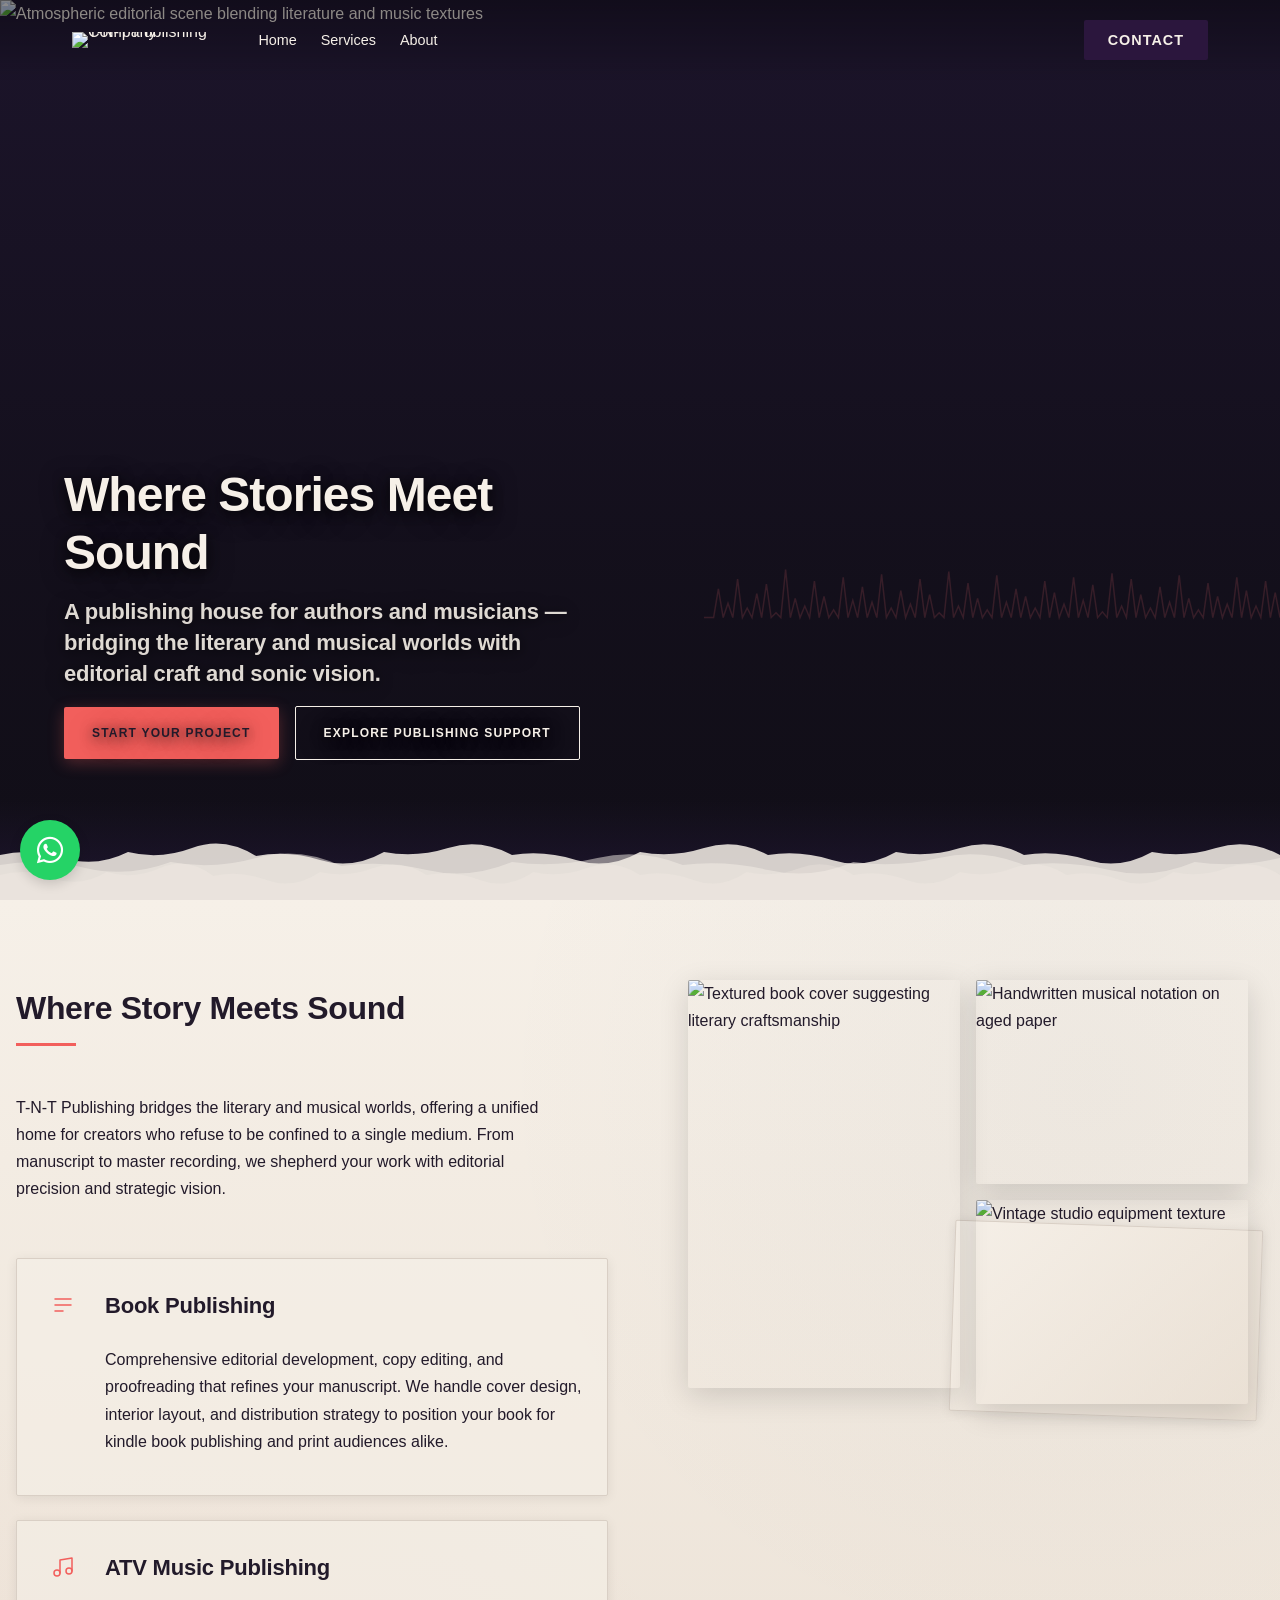
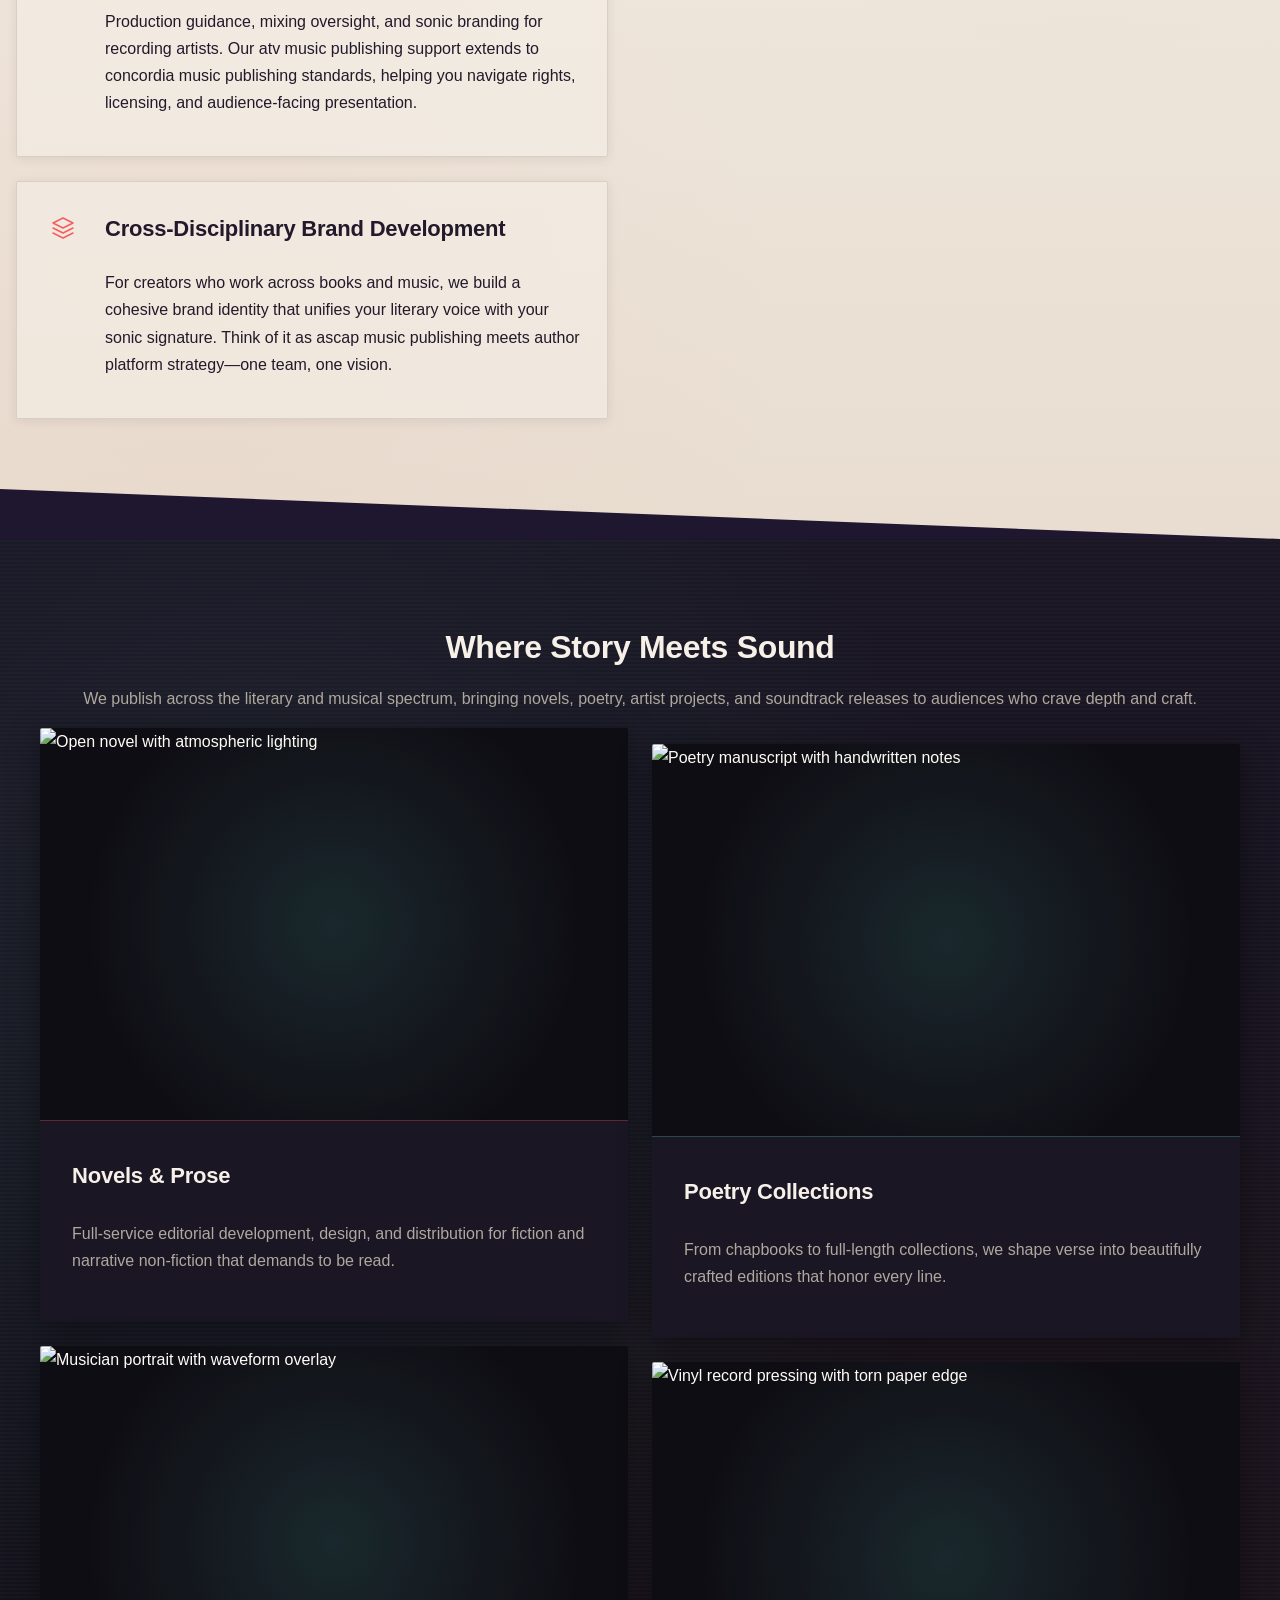
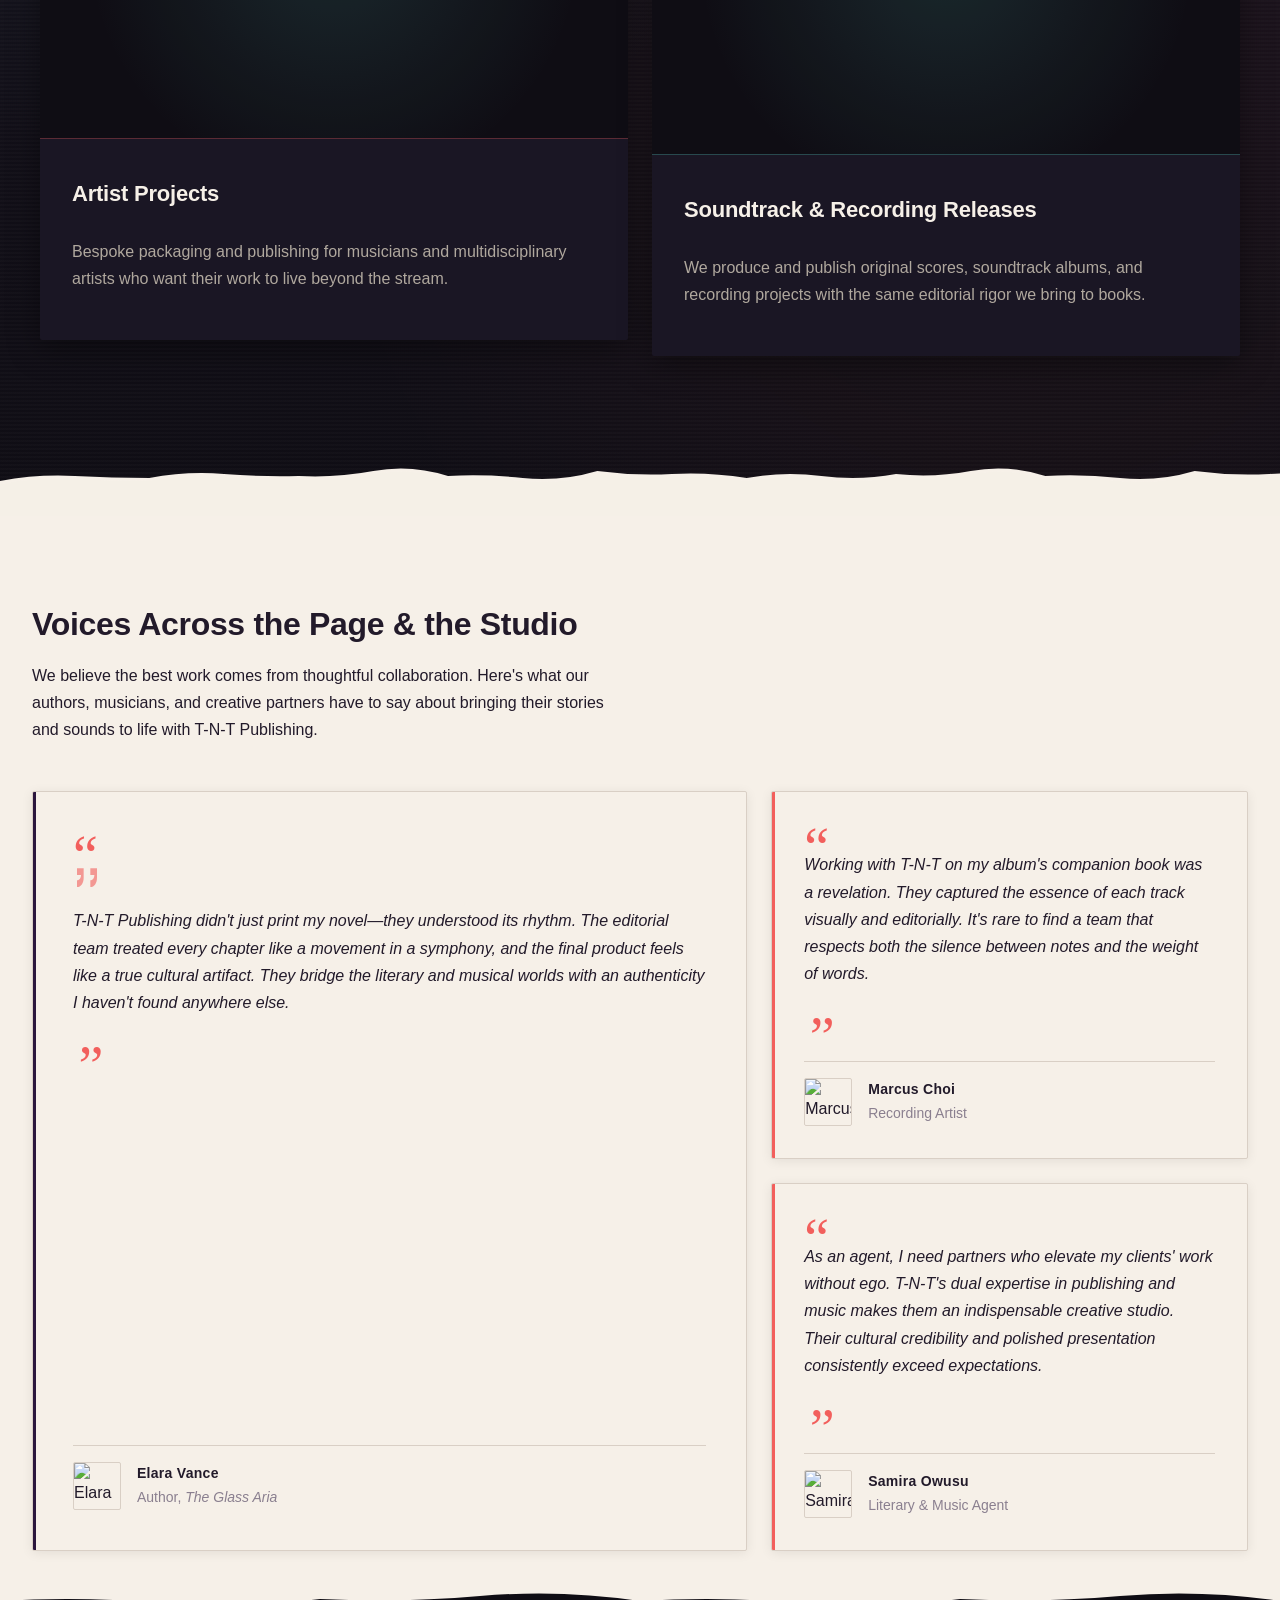
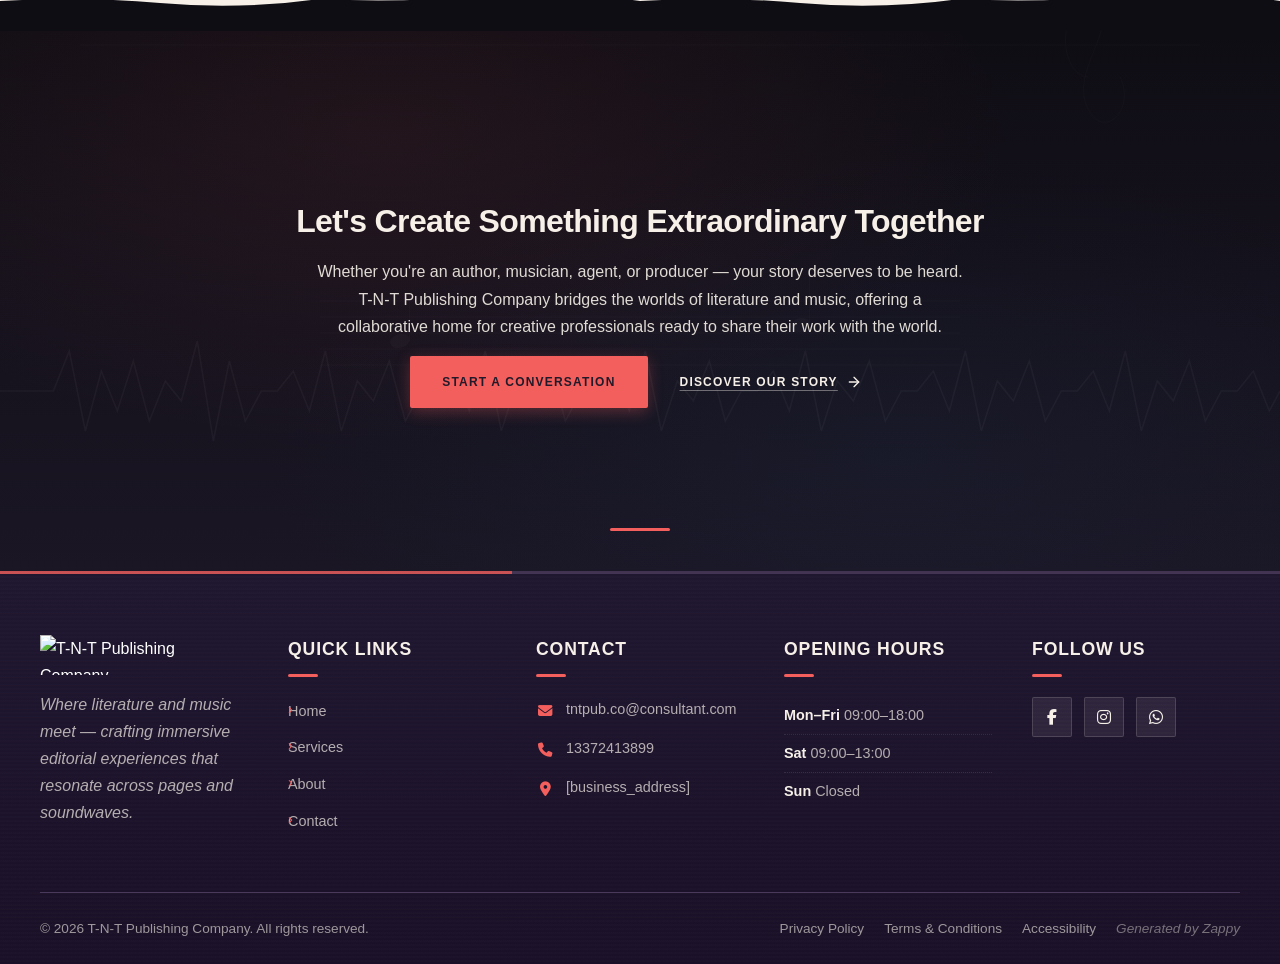
==== commit a822abd9: "Background sync: Progressive GitHub Sync" ====
--- a/index.html
+++ b/index.html
@@ -354,7 +354,7 @@
     </svg>
   </button>
   
-  <button class="phone-header-btn" data-phone="[business_phone]" aria-label="Call">
+  <button class="phone-header-btn" data-phone="13372413899" aria-label="Call">
     <svg width="20" height="20" viewBox="0 0 24 24" fill="currentColor">
       <path d="M22 16.92v3a2 2 0 0 1-2.18 2 19.79 19.79 0 0 1-8.63-3.07 19.5 19.5 0 0 1-6-6 19.79 19.79 0 0 1-3.07-8.67A2 2 0 0 1 4.11 2h3a2 2 0 0 1 2 1.72 12.84 12.84 0 0 0 .7 2.81 2 2 0 0 1-.45 2.11L8.09 9.91a16 16 0 0 0 6 6l1.27-1.27a2 2 0 0 1 2.11-.45 12.84 12.84 0 0 0 2.81.7A2 2 0 0 1 22 16.92z"></path>
     </svg>
@@ -796,7 +796,7 @@
         const phoneLinks = document.querySelectorAll('a[href^="tel:"]');
         const phoneNumber = phoneLinks.length > 0 
           ? phoneLinks[0].getAttribute('href').replace('tel:', '')
-          : '[business_phone]';
+          : '13372413899';
         
         window.location.href = 'tel:' + phoneNumber;
         console.log('[Navbar] Phone button clicked');
@@ -1160,11 +1160,11 @@
         <ul class="footer-contact">
           <li>
             <span class="contact-icon"><i class="fas fa-envelope"></i></span>
-            <span class="contact-text"><a href="mailto:[business_email]">[business_email]</a></span>
+            <span class="contact-text"><a href="mailto:tntpub.co@consultant.com">tntpub.co@consultant.com</a></span>
           </li>
           <li>
             <span class="contact-icon"><i class="fas fa-phone"></i></span>
-            <span class="contact-text"><a href="tel:[business_phone]">[business_phone]</a></span>
+            <span class="contact-text"><a href="tel:13372413899">13372413899</a></span>
           </li>
           <li><a href="/"><span class="contact-icon"><i class="fas fa-map-marker-alt"></i></span>
             <span class="contact-text">[business_address]</span></a></li>
@@ -1207,7 +1207,7 @@
   </div>
 </footer>
   
-  <a href="https://wa.me/[whatsapp_handle]" class="whatsapp-float" aria-label="WhatsApp">
+  <a href="https://wa.me/13372413899" class="whatsapp-float" aria-label="WhatsApp">
     <i class="fab fa-whatsapp"></i>
   </a>
   
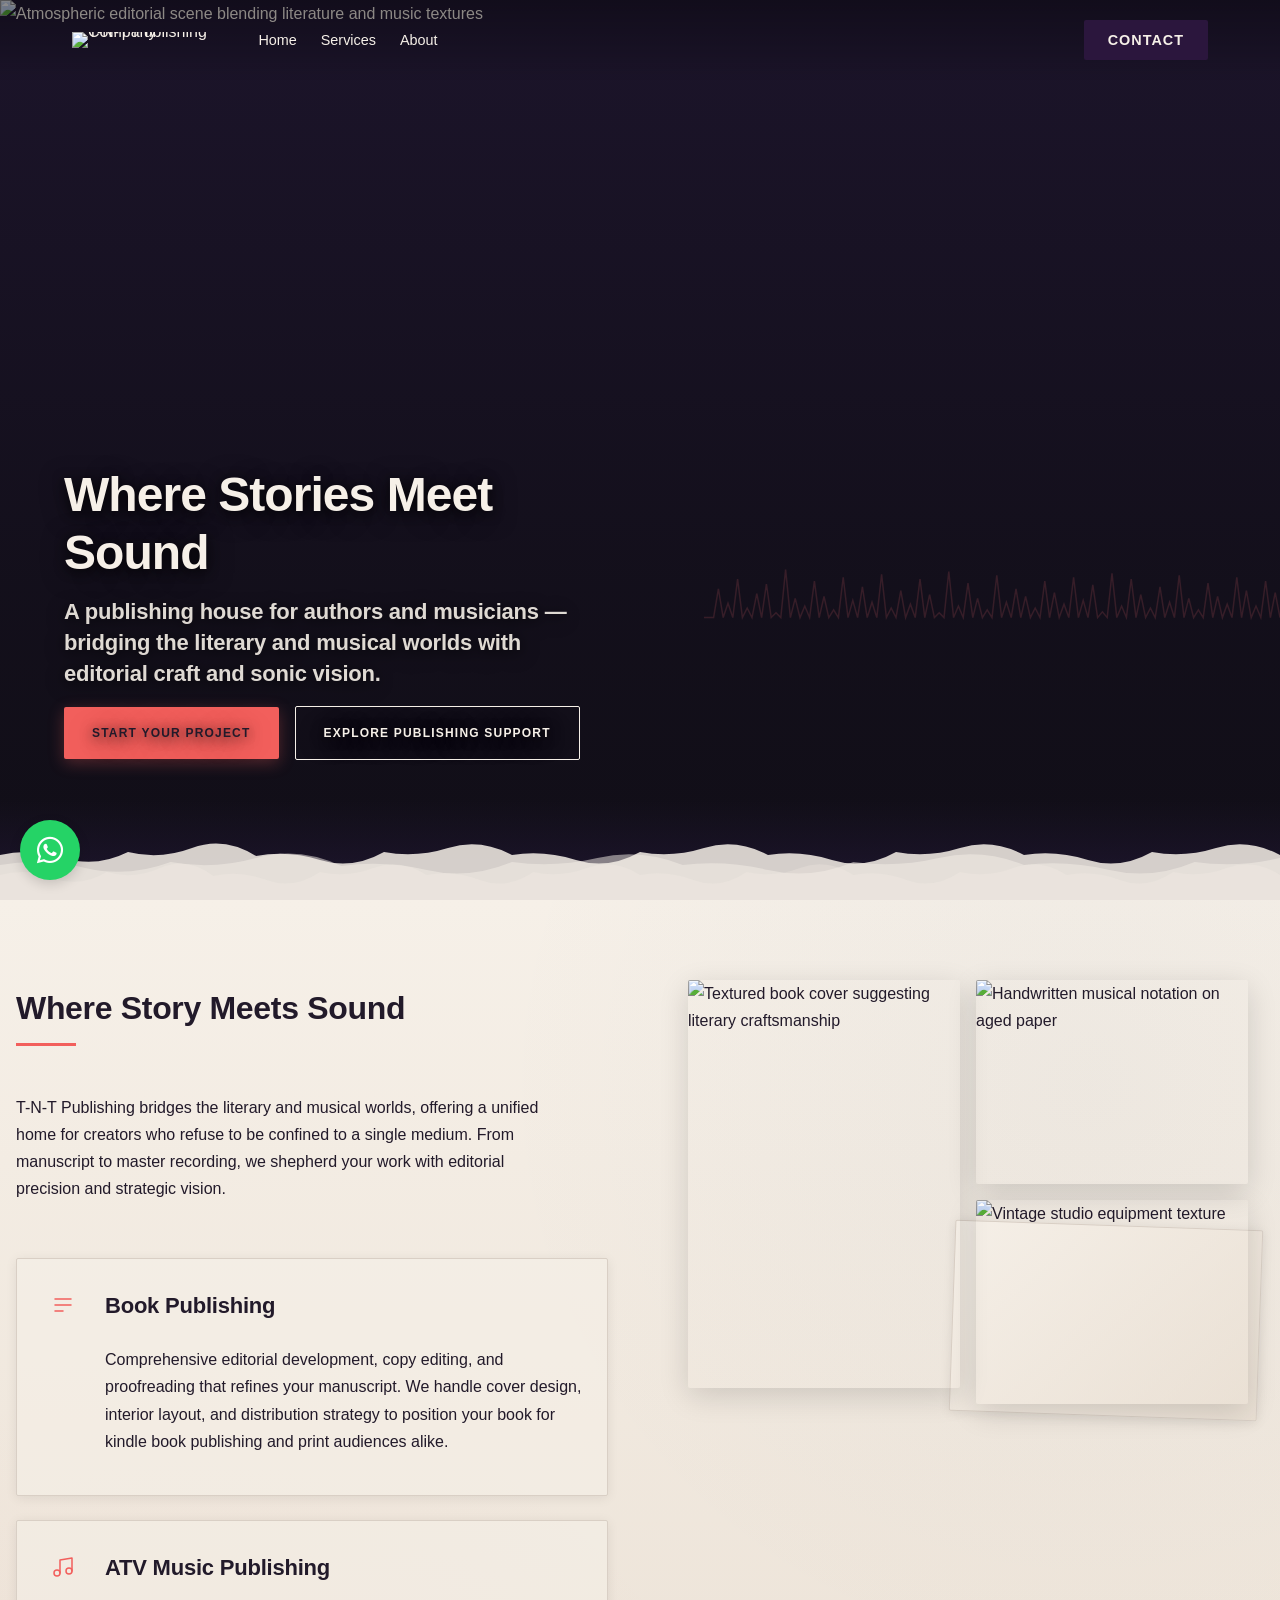
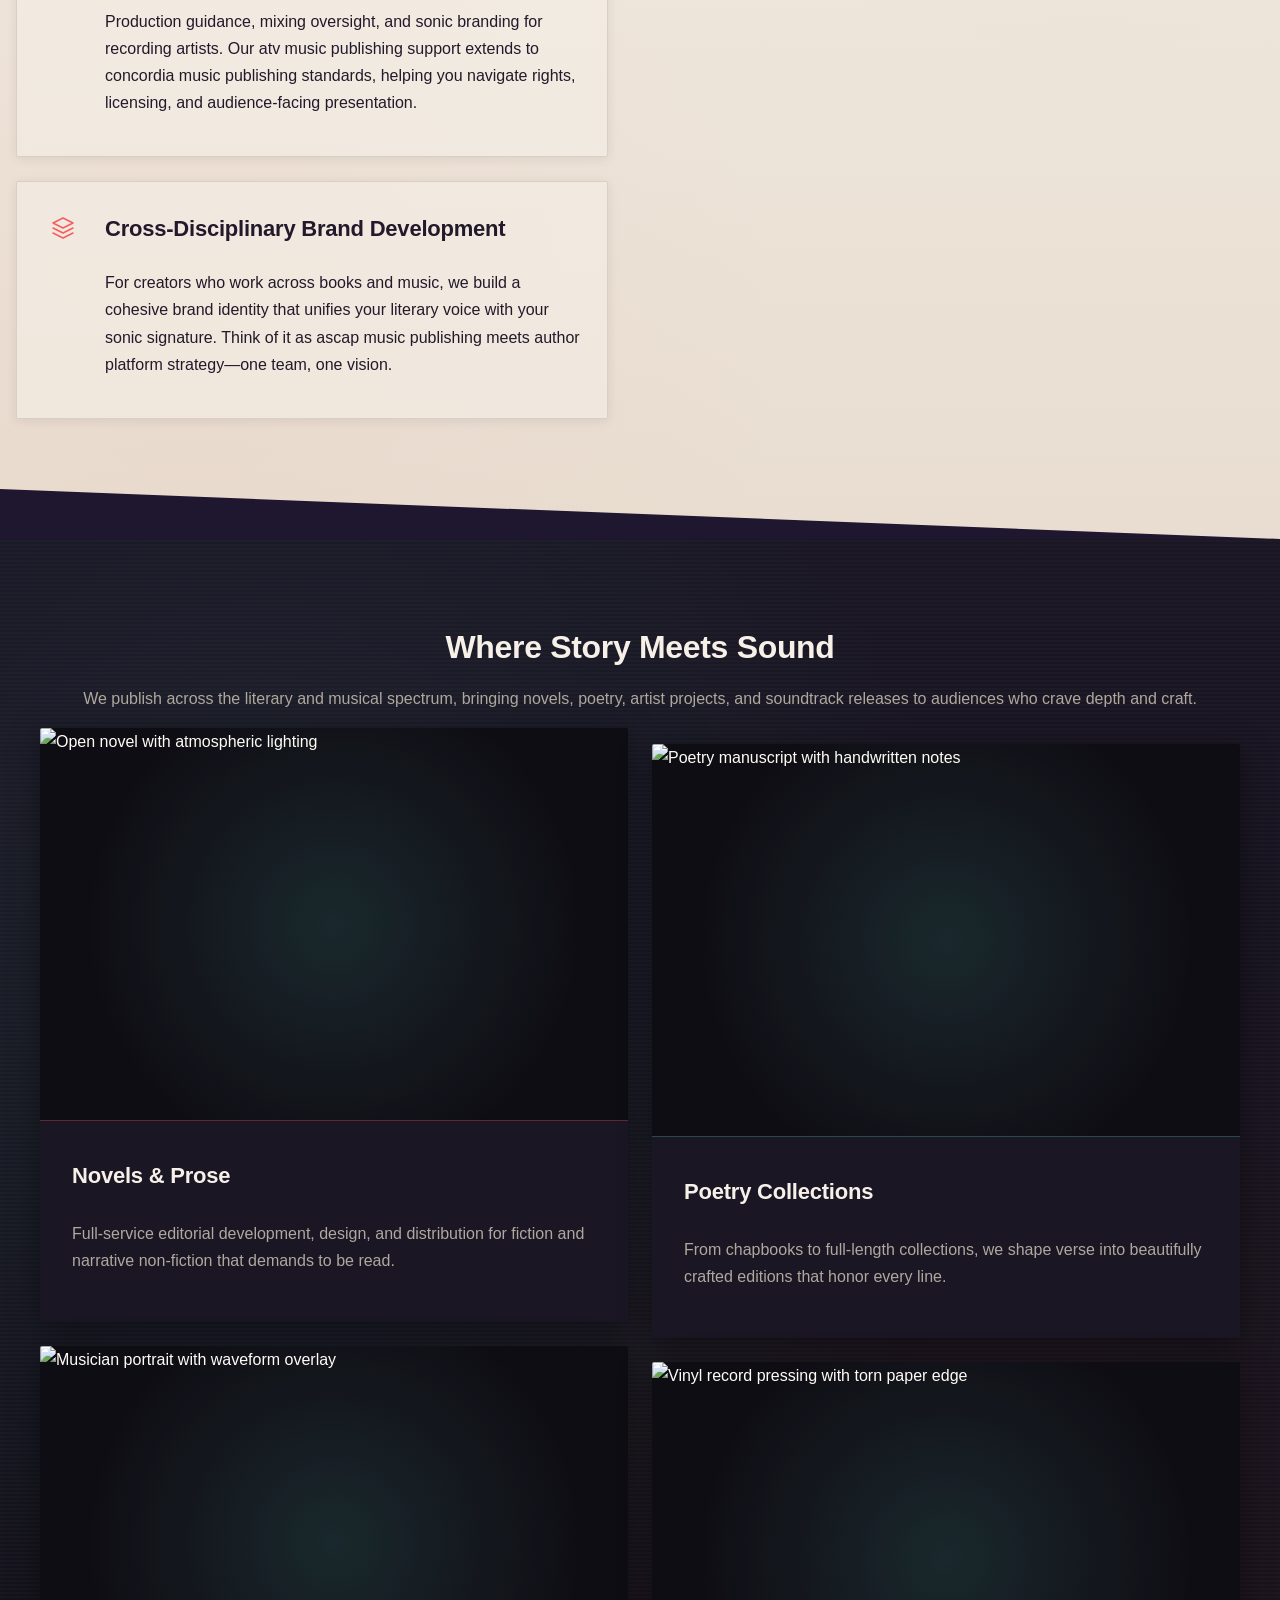
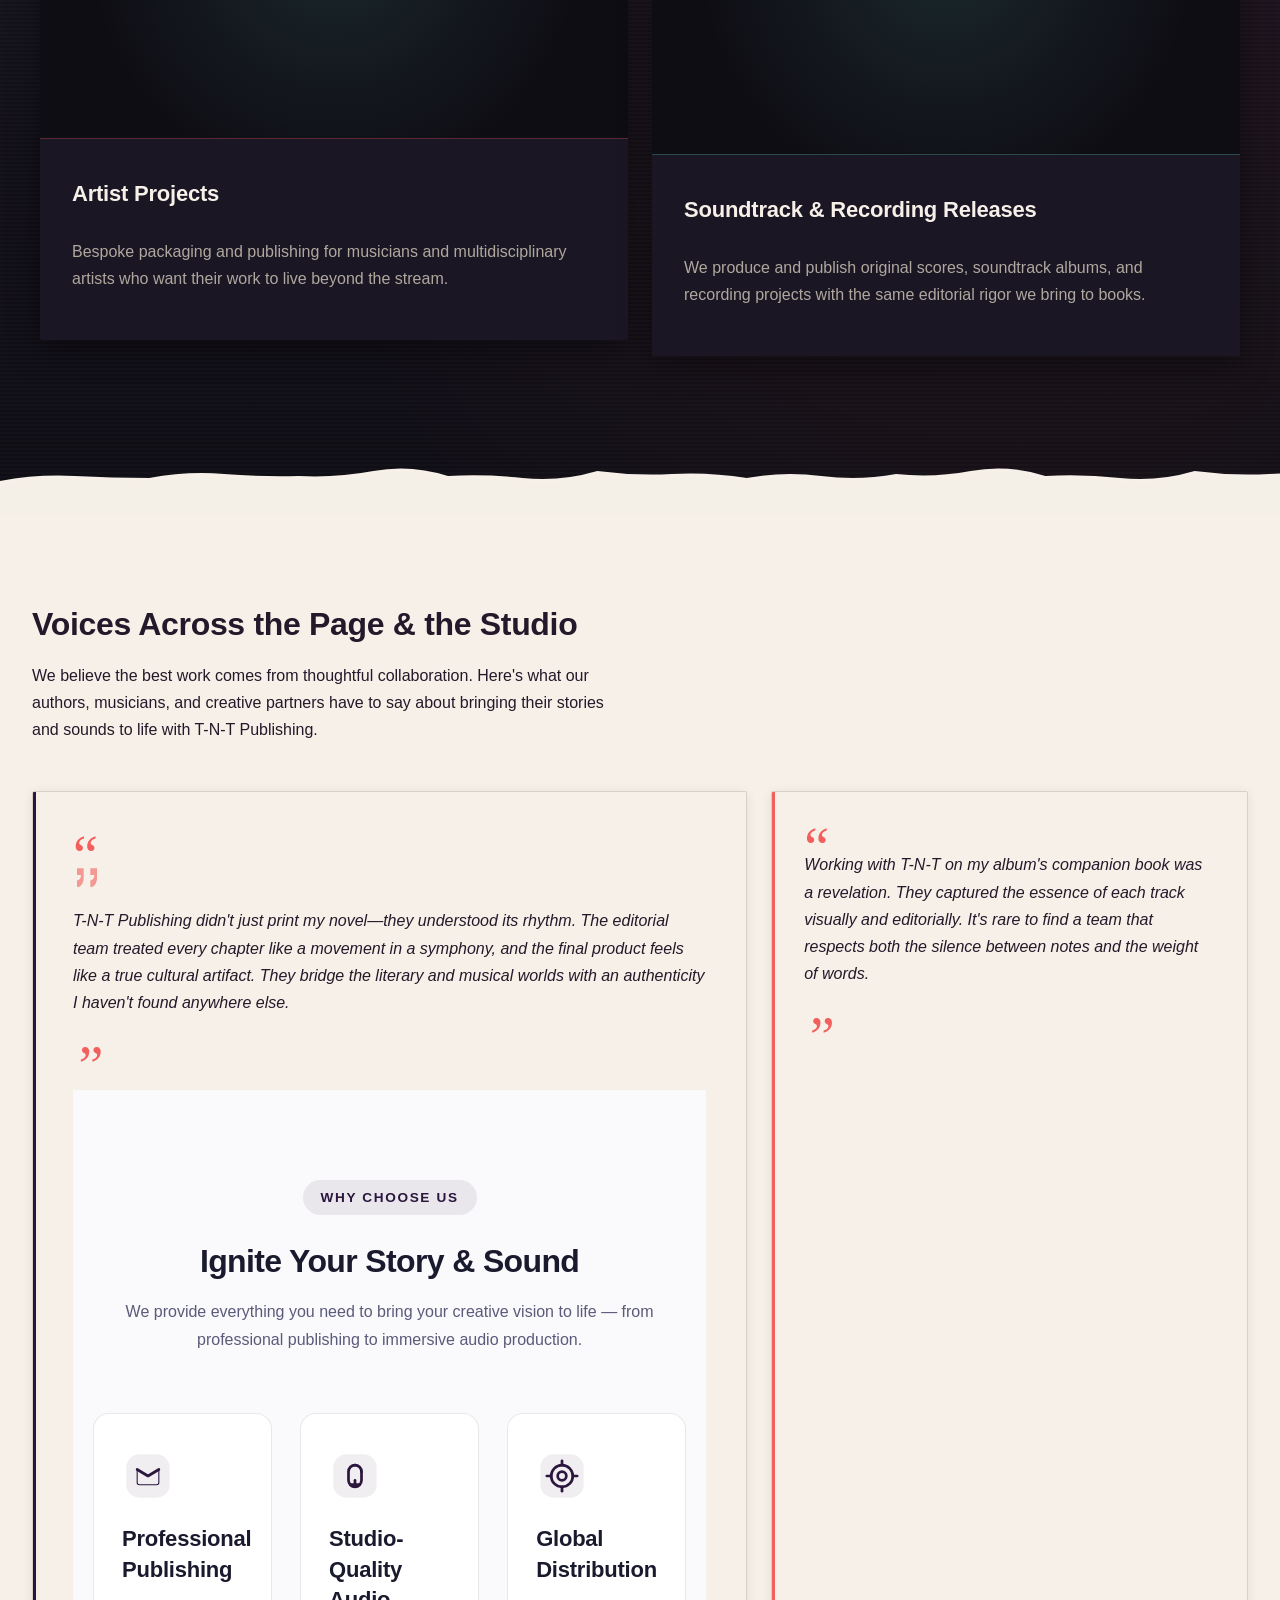
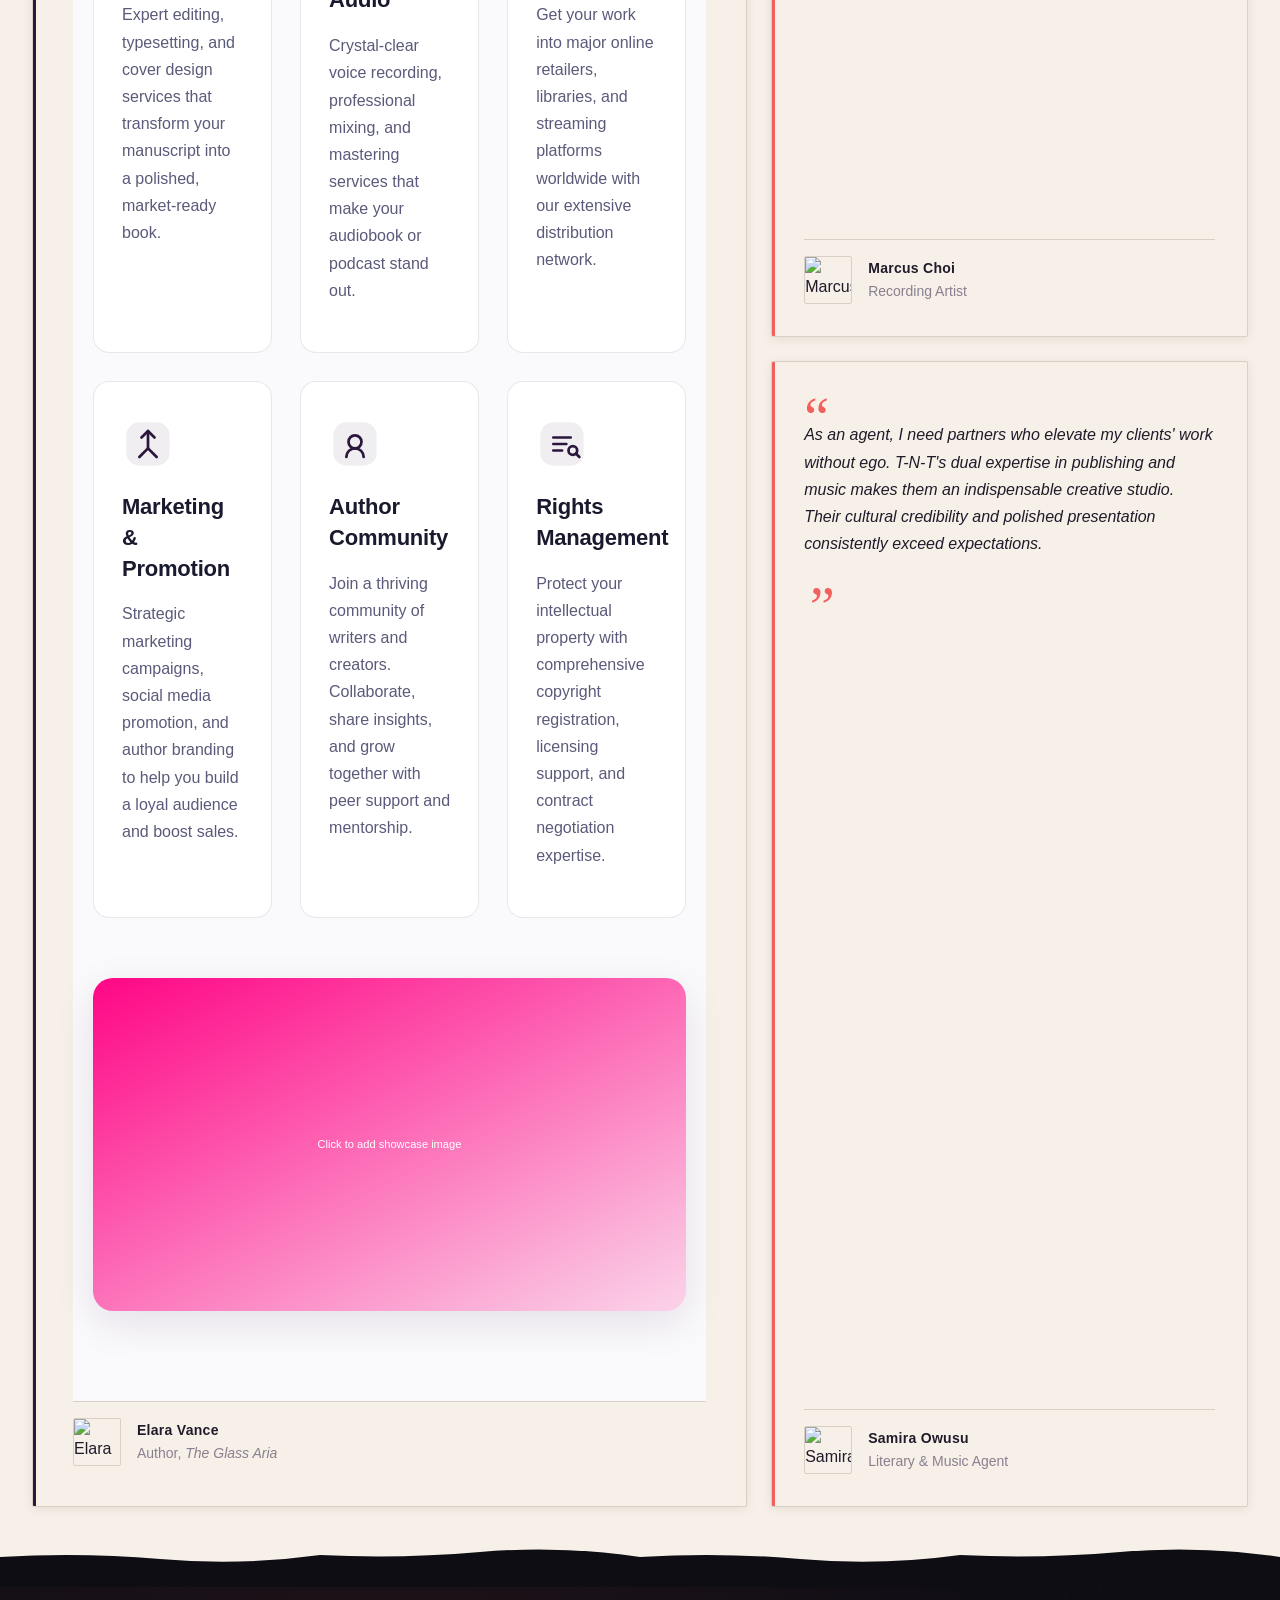
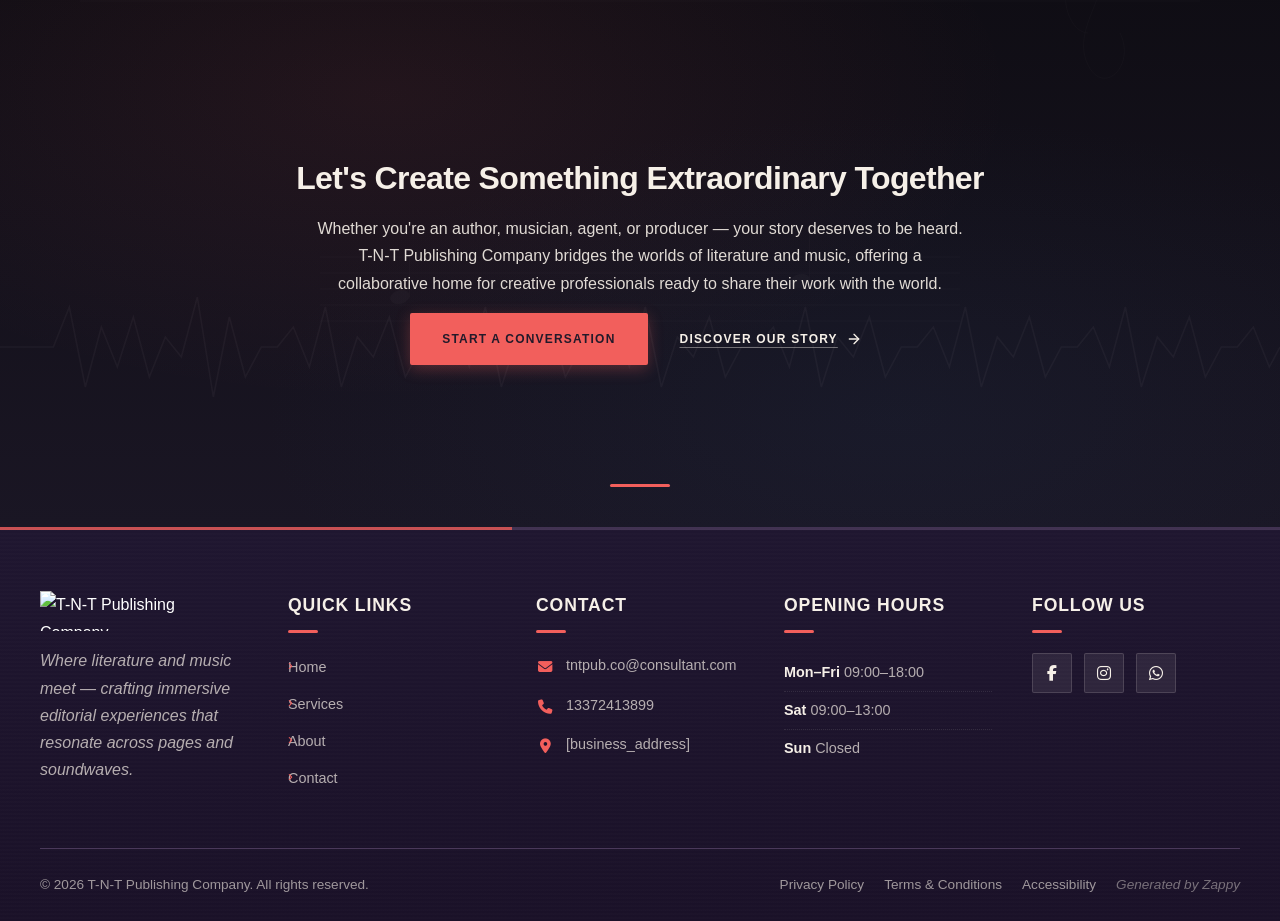
==== commit f5d92fd9: "Background sync: Progressive GitHub Sync" ====
--- a/index.html
+++ b/index.html
@@ -1014,7 +1014,114 @@
                         </svg>
                         <p class="home-testimonials-section__quote-text">T-N-T Publishing didn't just print my novel—they understood its rhythm. The editorial team treated every chapter like a movement in a symphony, and the final product feels like a true cultural artifact. They bridge the literary and musical worlds with an authenticity I haven't found anywhere else.</p>
                     </blockquote>
-                    <footer class="home-testimonials-section__attribution">
+                    
+
+<section class="tnt-features" aria-labelledby="features-heading" data-zappy-component="true" id="ai-section-1781165241522-xovpbk6">
+  <div class="tnt-features-container">
+    <div class="tnt-features-header">
+      <span class="tnt-features-eyebrow">Why Choose Us</span>
+      <h2 id="features-heading" class="tnt-features-title">Ignite Your Story &amp; Sound</h2>
+      <p class="tnt-features-subtitle">We provide everything you need to bring your creative vision to life — from professional publishing to immersive audio production.</p>
+    </div>
+
+    <div class="tnt-features-grid">
+      <!-- Feature Card 1 -->
+      <article class="tnt-feature-card">
+        <div class="tnt-feature-icon-wrapper">
+          <svg class="tnt-feature-icon" viewBox="0 0 48 48" fill="none" xmlns="http://www.w3.org/2000/svg" aria-hidden="true">
+            <rect class="tnt-icon-bg" x="4" y="4" width="40" height="40" rx="12"/>
+            <path class="tnt-icon-shape" d="M14 30V18L24 24L34 18V30C34 31.1 33.1 32 32 32H16C14.9 32 14 31.1 14 30Z"/>
+            <path class="tnt-icon-shape" d="M14 18L24 24L34 18" fill="none" stroke-width="2.5" stroke-linecap="round" stroke-linejoin="round"/>
+          </svg>
+        </div>
+        <h3 class="tnt-feature-card-title">Professional Publishing</h3>
+        <p class="tnt-feature-card-desc">Expert editing, typesetting, and cover design services that transform your manuscript into a polished, market-ready book.</p>
+      </article>
+
+      <!-- Feature Card 2 -->
+      <article class="tnt-feature-card">
+        <div class="tnt-feature-icon-wrapper">
+          <svg class="tnt-feature-icon" viewBox="0 0 48 48" fill="none" xmlns="http://www.w3.org/2000/svg" aria-hidden="true">
+            <rect class="tnt-icon-bg" x="4" y="4" width="40" height="40" rx="12"/>
+            <path class="tnt-icon-shape" d="M24 14C20.7 14 18 16.7 18 20V28C18 31.3 20.7 34 24 34C27.3 34 30 31.3 30 28V20" fill="none" stroke-width="2.5" stroke-linecap="round"/>
+            <path class="tnt-icon-shape" d="M30 20C30 16.7 27.3 14 24 14" fill="none" stroke-width="2.5" stroke-linecap="round"/>
+            <line class="tnt-icon-shape" x1="24" y1="28" x2="24" y2="32" stroke-width="2.5" stroke-linecap="round"/>
+            <line class="tnt-icon-shape" x1="20" y1="32" x2="28" y2="32" stroke-width="2.5" stroke-linecap="round"/>
+          </svg>
+        </div>
+        <h3 class="tnt-feature-card-title">Studio-Quality Audio</h3>
+        <p class="tnt-feature-card-desc">Crystal-clear voice recording, professional mixing, and mastering services that make your audiobook or podcast stand out.</p>
+      </article>
+
+      <!-- Feature Card 3 -->
+      <article class="tnt-feature-card">
+        <div class="tnt-feature-icon-wrapper">
+          <svg class="tnt-feature-icon" viewBox="0 0 48 48" fill="none" xmlns="http://www.w3.org/2000/svg" aria-hidden="true">
+            <rect class="tnt-icon-bg" x="4" y="4" width="40" height="40" rx="12"/>
+            <circle class="tnt-icon-shape" cx="24" cy="24" r="10" fill="none" stroke-width="2.5"/>
+            <circle class="tnt-icon-shape" cx="24" cy="24" r="4" fill="none" stroke-width="2.5"/>
+            <path class="tnt-icon-shape" d="M24 14V10" stroke-width="2.5" stroke-linecap="round"/>
+            <path class="tnt-icon-shape" d="M24 38V34" stroke-width="2.5" stroke-linecap="round"/>
+            <path class="tnt-icon-shape" d="M14 24H10" stroke-width="2.5" stroke-linecap="round"/>
+            <path class="tnt-icon-shape" d="M38 24H34" stroke-width="2.5" stroke-linecap="round"/>
+          </svg>
+        </div>
+        <h3 class="tnt-feature-card-title">Global Distribution</h3>
+        <p class="tnt-feature-card-desc">Get your work into major online retailers, libraries, and streaming platforms worldwide with our extensive distribution network.</p>
+      </article>
+
+      <!-- Feature Card 4 -->
+      <article class="tnt-feature-card">
+        <div class="tnt-feature-icon-wrapper">
+          <svg class="tnt-feature-icon" viewBox="0 0 48 48" fill="none" xmlns="http://www.w3.org/2000/svg" aria-hidden="true">
+            <rect class="tnt-icon-bg" x="4" y="4" width="40" height="40" rx="12"/>
+            <path class="tnt-icon-shape" d="M16 36L24 28L32 36" fill="none" stroke-width="2.5" stroke-linecap="round" stroke-linejoin="round"/>
+            <path class="tnt-icon-shape" d="M24 28V12" stroke-width="2.5" stroke-linecap="round"/>
+            <path class="tnt-icon-shape" d="M18 18L24 12L30 18" fill="none" stroke-width="2.5" stroke-linecap="round" stroke-linejoin="round"/>
+          </svg>
+        </div>
+        <h3 class="tnt-feature-card-title">Marketing &amp; Promotion</h3>
+        <p class="tnt-feature-card-desc">Strategic marketing campaigns, social media promotion, and author branding to help you build a loyal audience and boost sales.</p>
+      </article>
+
+      <!-- Feature Card 5 -->
+      <article class="tnt-feature-card">
+        <div class="tnt-feature-icon-wrapper">
+          <svg class="tnt-feature-icon" viewBox="0 0 48 48" fill="none" xmlns="http://www.w3.org/2000/svg" aria-hidden="true">
+            <rect class="tnt-icon-bg" x="4" y="4" width="40" height="40" rx="12"/>
+            <path class="tnt-icon-shape" d="M24 16C20.7 16 18 18.7 18 22C18 25.3 20.7 28 24 28C27.3 28 30 25.3 30 22C30 18.7 27.3 16 24 16Z" fill="none" stroke-width="2.5"/>
+            <path class="tnt-icon-shape" d="M16 36C16 31.6 19.6 28 24 28C28.4 28 32 31.6 32 36" fill="none" stroke-width="2.5" stroke-linecap="round"/>
+          </svg>
+        </div>
+        <h3 class="tnt-feature-card-title">Author Community</h3>
+        <p class="tnt-feature-card-desc">Join a thriving community of writers and creators. Collaborate, share insights, and grow together with peer support and mentorship.</p>
+      </article>
+
+      <!-- Feature Card 6 -->
+      <article class="tnt-feature-card">
+        <div class="tnt-feature-icon-wrapper">
+          <svg class="tnt-feature-icon" viewBox="0 0 48 48" fill="none" xmlns="http://www.w3.org/2000/svg" aria-hidden="true">
+            <rect class="tnt-icon-bg" x="4" y="4" width="40" height="40" rx="12"/>
+            <path class="tnt-icon-shape" d="M16 18H32" stroke-width="2.5" stroke-linecap="round"/>
+            <path class="tnt-icon-shape" d="M16 24H28" stroke-width="2.5" stroke-linecap="round"/>
+            <path class="tnt-icon-shape" d="M16 30H24" stroke-width="2.5" stroke-linecap="round"/>
+            <circle class="tnt-icon-shape" cx="34" cy="30" r="4" fill="none" stroke-width="2.5"/>
+            <path class="tnt-icon-shape" d="M36.8 32.8L40 36" stroke-width="2.5" stroke-linecap="round"/>
+          </svg>
+        </div>
+        <h3 class="tnt-feature-card-title">Rights Management</h3>
+        <p class="tnt-feature-card-desc">Protect your intellectual property with comprehensive copyright registration, licensing support, and contract negotiation expertise.</p>
+      </article>
+    </div>
+
+    <!-- Visual Showcase Image -->
+    <div class="tnt-features-showcase">
+      <img data-placeholder="features-showcase-1" data-context="Modern creative publishing studio with audio recording equipment, bookshelves, and collaborative workspace bathed in warm light" src="data:image/svg+xml,%3Csvg xmlns=%27http://www.w3.org/2000/svg%27 width=%271200%27 height=%27600%27%3E%3Cdefs%3E%3ClinearGradient id=%27grad%27 x1=%270%25%27 y1=%270%25%27 x2=%27100%25%27 y2=%27100%25%27%3E%3Cstop offset=%270%25%27 style=%27stop-color:%23FF0083;stop-opacity:1%27 /%3E%3Cstop offset=%27100%25%27 style=%27stop-color:%23FF008320;stop-opacity:1%27 /%3E%3C/linearGradient%3E%3C/defs%3E%3Crect width=%27100%25%27 height=%27100%25%27 fill=%27url(%23grad)%27/%3E%3Ctext x=%2750%25%27 y=%2750%25%27 font-family=%27Arial, sans-serif%27 font-size=%2720%27 fill=%27white%27 text-anchor=%27middle%27 dy=%27.3em%27 font-weight=%27500%27%3EClick to add showcase image%3C/text%3E%3C/svg%3E" alt="T-N-T Publishing creative studio workspace" class="tnt-features-showcase-img" loading="lazy">
+    </div>
+  </div>
+</section>
+
+<footer class="home-testimonials-section__attribution">
                         <div class="home-testimonials-section__author-img-wrapper">
                             <img loading="lazy" decoding="async" data-placeholder="author-elara-vance" data-context="Professional headshot of author Elara Vance, a woman in her 40s with dark curly hair, wearing a dark blazer, looking thoughtfully at the camera against a warm parchment-toned background" width="48" height="48" src="/assets/site-author-elara-vance.webp" alt="Elara Vance" class="home-testimonials-section__author-img">
                         </div>
--- a/styles.css
+++ b/styles.css
@@ -7049,6 +7049,254 @@
 ._access-icon {
   display: flex !important;
 }
+
+/* Added Component Styles */
+/* ============================================
+   TNT Features Section
+   ============================================ */
+.tnt-features {
+  background: #faf9fb;
+  padding: 90px 20px;
+  font-family: system-ui, sans-serif;
+  direction: ltr;
+}
+
+.tnt-features-container {
+  max-width: 1200px;
+  margin: 0 auto;
+}
+
+/* --- Header --- */
+.tnt-features-header {
+  text-align: center;
+  margin-bottom: 60px;
+}
+
+.tnt-features-eyebrow {
+  display: inline-block;
+  font-size: 0.85rem;
+  font-weight: 700;
+  letter-spacing: 0.12em;
+  text-transform: uppercase;
+  color: var(--primary, #2B163D);
+  background: rgba(43, 22, 61, 0.08);
+  padding: 6px 18px;
+  border-radius: 50px;
+  margin-bottom: 18px;
+}
+
+.tnt-features-title {
+  font-size: 2.6rem;
+  font-weight: 800;
+  color: #1a1a2e;
+  margin: 0 0 16px 0;
+  line-height: 1.2;
+  letter-spacing: -0.02em;
+}
+
+.tnt-features-subtitle {
+  font-size: 1.15rem;
+  color: #5a5a7a;
+  max-width: 620px;
+  margin: 0 auto;
+  line-height: 1.7;
+}
+
+/* --- Grid --- */
+.tnt-features-grid {
+  display: grid;
+  grid-template-columns: repeat(3, 1fr);
+  gap: 28px;
+  margin-bottom: 60px;
+}
+
+/* --- Feature Card --- */
+.tnt-feature-card {
+  background: #ffffff;
+  border: 1px solid rgba(43, 22, 61, 0.1);
+  border-radius: 16px;
+  padding: 36px 28px 32px;
+  transition: transform 0.3s ease, box-shadow 0.3s ease, border-color 0.3s ease;
+  position: relative;
+  overflow: hidden;
+}
+
+.tnt-feature-card::before {
+  content: '';
+  position: absolute;
+  top: 0;
+  left: 0;
+  right: 0;
+  height: 4px;
+  background: var(--primary, #2B163D);
+  opacity: 0;
+  transition: opacity 0.3s ease;
+  border-radius: 0 0 4px 4px;
+}
+
+.tnt-feature-card:hover {
+  transform: translateY(-6px);
+  box-shadow: 0 20px 40px rgba(43, 22, 61, 0.12);
+  border-color: rgba(43, 22, 61, 0.25);
+}
+
+.tnt-feature-card:hover::before {
+  opacity: 1;
+}
+
+/* --- Icon --- */
+.tnt-feature-icon-wrapper {
+  margin-bottom: 22px;
+}
+
+.tnt-feature-icon {
+  width: 52px;
+  height: 52px;
+  display: block;
+}
+
+.tnt-icon-bg {
+  fill: rgba(43, 22, 61, 0.07);
+}
+
+.tnt-icon-shape {
+  stroke: var(--primary, #2B163D);
+  fill: none;
+}
+
+.tnt-feature-card:hover .tnt-icon-bg {
+  fill: rgba(43, 22, 61, 0.14);
+  transition: fill 0.3s ease;
+}
+
+.tnt-feature-card:hover .tnt-icon-shape {
+  stroke: #3d1f5c;
+  transition: stroke 0.3s ease;
+}
+
+/* --- Card Text --- */
+.tnt-feature-card-title {
+  font-size: 1.25rem;
+  font-weight: 700;
+  color: #1a1a2e;
+  margin: 0 0 12px 0;
+  line-height: 1.3;
+}
+
+.tnt-feature-card-desc {
+  font-size: 0.98rem;
+  color: #5a5a7a;
+  line-height: 1.7;
+  margin: 0;
+}
+
+/* --- Showcase Image --- */
+.tnt-features-showcase {
+  margin-top: 20px;
+  border-radius: 20px;
+  overflow: hidden;
+  box-shadow: 0 12px 40px rgba(43, 22, 61, 0.1);
+}
+
+.tnt-features-showcase-img {
+  display: block;
+  width: 100%;
+  height: auto;
+  object-fit: cover;
+  aspect-ratio: 16 / 9;
+}
+
+/* ============================================
+   Responsive - Tablet
+   ============================================ */
+@media (max-width: 1024px) {
+  .tnt-features-grid {
+    grid-template-columns: repeat(2, 1fr);
+    gap: 24px;
+  }
+
+  .tnt-features-title {
+    font-size: 2.2rem;
+  }
+
+  .tnt-feature-card {
+    padding: 30px 22px 28px;
+  }
+}
+
+/* ============================================
+   Responsive - Mobile
+   ============================================ */
+@media (max-width: 640px) {
+  .tnt-features {
+    padding: 60px 16px;
+  }
+
+  .tnt-features-header {
+    margin-bottom: 40px;
+  }
+
+  .tnt-features-title {
+    font-size: 1.8rem;
+  }
+
+  .tnt-features-subtitle {
+    font-size: 1rem;
+  }
+
+  .tnt-features-grid {
+    grid-template-columns: 1fr;
+    gap: 18px;
+  }
+
+  .tnt-feature-card {
+    padding: 26px 20px 24px;
+    border-radius: 14px;
+  }
+
+  .tnt-feature-card-title {
+    font-size: 1.15rem;
+  }
+
+  .tnt-feature-card-desc {
+    font-size: 0.93rem;
+  }
+
+  .tnt-feature-icon {
+    width: 44px;
+    height: 44px;
+  }
+
+  .tnt-features-showcase {
+    border-radius: 14px;
+  }
+}
+
+/* ============================================
+   Accessibility - Reduced Motion
+   ============================================ */
+@media (prefers-reduced-motion: reduce) {
+  .tnt-feature-card {
+    transition: none;
+  }
+
+  .tnt-feature-card:hover {
+    transform: none;
+  }
+
+  .tnt-feature-card::before {
+    transition: none;
+  }
+}
+
+/* ============================================
+   Focus States for Keyboard Navigation
+   ============================================ */
+.tnt-feature-card:focus-visible {
+  outline: 3px solid var(--primary, #2B163D);
+  outline-offset: 3px;
+  border-radius: 16px;
+}
 /* mobile-submenu-overflow-fix */
 @media (max-width: 768px) {
   .navbar .sub-menu.mobile-expanded,
